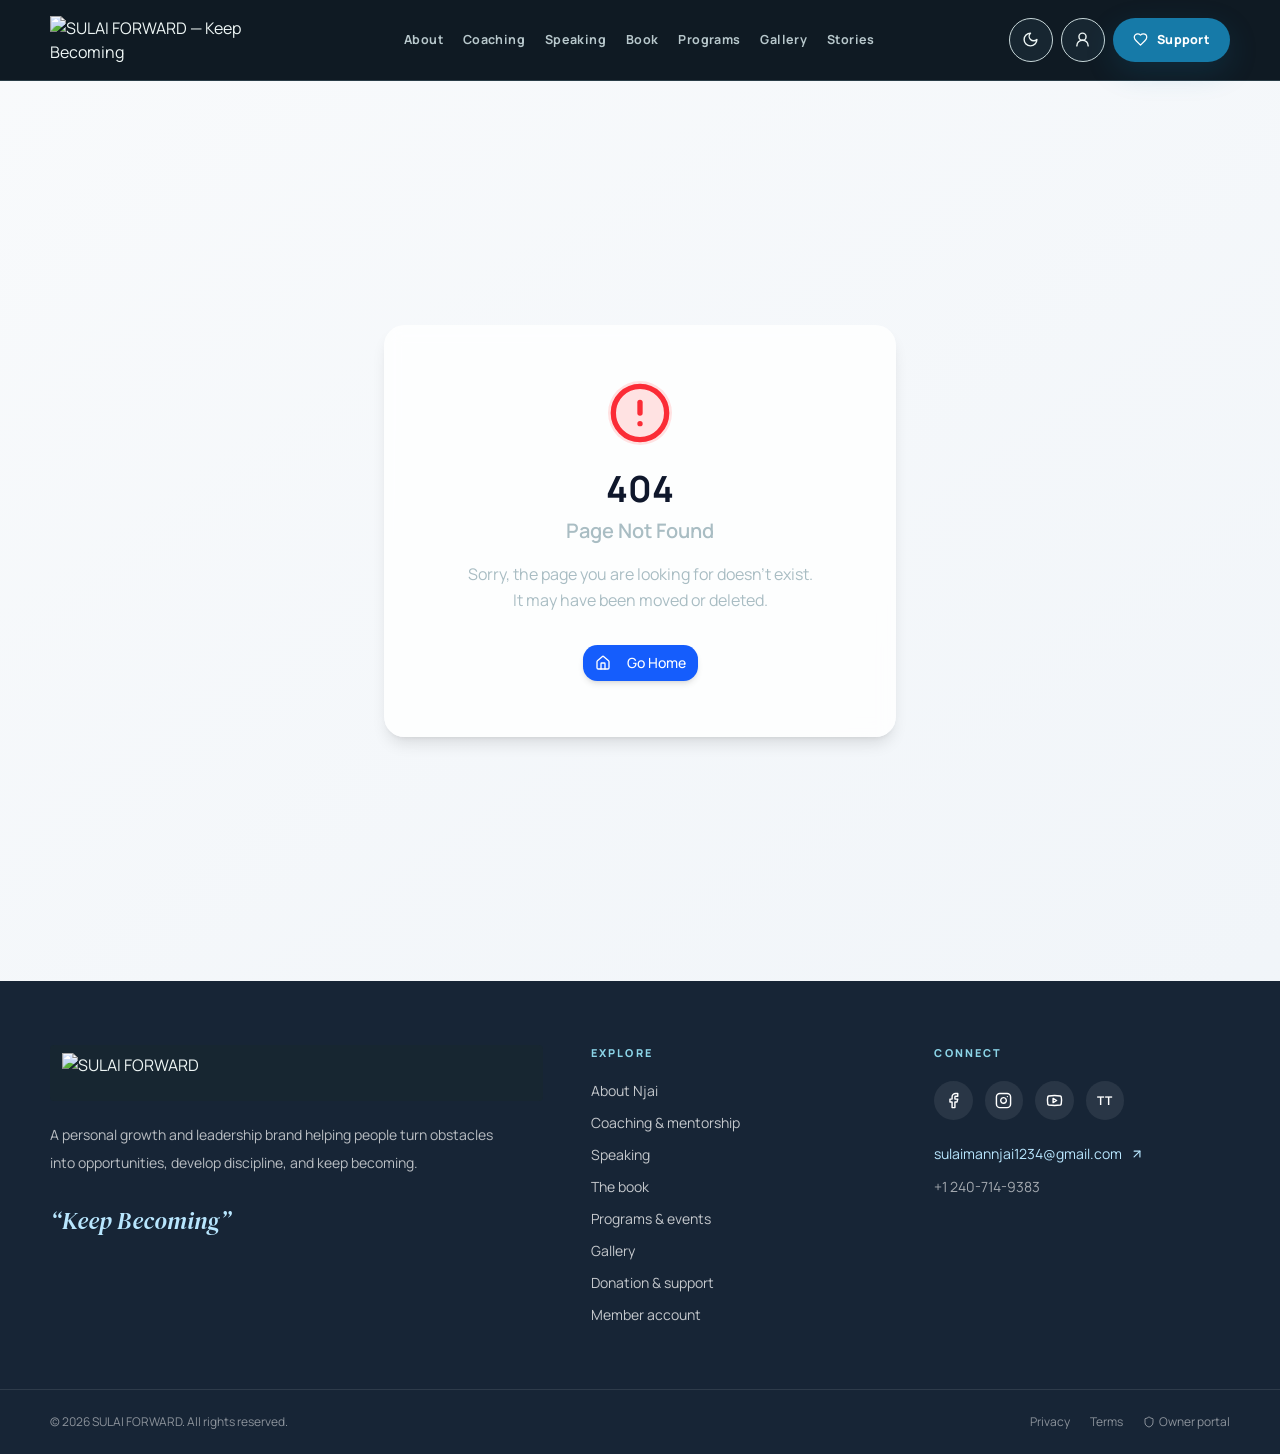
==== about/index.html @ c610f72e "Add folder index.html copies so GitHub Pages returns 200 for SPA routes" ====
<!doctype html>
<html lang="en">
  <head>
    <meta charset="UTF-8" />
    <meta name="viewport" content="width=device-width, initial-scale=1.0, maximum-scale=5" />
    <meta name="description" content="SULAI FORWARD helps people overcome challenges, develop discipline, discover their potential, and keep moving forward through storytelling, coaching, mentorship, speaking, and education." />
    <meta name="theme-color" content="#172536" />
    <meta property="og:title" content="SULAI FORWARD — Keep Becoming" />
    <meta property="og:description" content="Turn obstacles into opportunities. Keep becoming." />
    <meta property="og:type" content="website" />
    <meta property="og:url" content="https://sulaiforward.com" />
    <link rel="canonical" href="https://sulaiforward.com" />
    <link rel="icon" href="/favicon-64.png" />
    <script>
      (() => {
        const mode = localStorage.getItem("theme-mode-v2");
        const dark = mode === "dark" || mode === null || (mode === "system" && matchMedia("(prefers-color-scheme: dark)").matches);
        document.documentElement.classList.toggle("dark", dark);
        document.documentElement.style.colorScheme = dark ? "dark" : "light";
      })();
    </script>
    <link rel="preconnect" href="https://fonts.googleapis.com" />
    <link rel="preconnect" href="https://fonts.gstatic.com" crossorigin />
    <link href="https://fonts.googleapis.com/css2?family=DM+Serif+Display:ital@0;1&family=Manrope:wght@400;500;600;700;800&display=swap" rel="stylesheet" />
    <title>SULAI FORWARD — Keep Becoming</title>
    <script type="module" crossorigin src="/assets/index-DNIe5Ilm.js"></script>
    <link rel="stylesheet" crossorigin href="/assets/index-C2KiG-G6.css">
  </head>
  <body>
    <script id="manus-runtime">window.__MANUS_HOST_DEV__ = false;
(function(){"use strict";var Mr={exports:{}},Kn={};/**
 * @license React
 * react-jsx-runtime.production.js
 *
 * Copyright (c) Meta Platforms, Inc. and affiliates.
 *
 * This source code is licensed under the MIT license found in the
 * LICENSE file in the root directory of this source tree.
 */var Fc;function dm(){if(Fc)return Kn;Fc=1;var r=Symbol.for("react.transitional.element"),i=Symbol.for("react.fragment");function c(s,d,m){var x=null;if(m!==void 0&&(x=""+m),d.key!==void 0&&(x=""+d.key),"key"in d){m={};for(var R in d)R!=="key"&&(m[R]=d[R])}else m=d;return d=m.ref,{$$typeof:r,type:s,key:x,ref:d!==void 0?d:null,props:m}}return Kn.Fragment=i,Kn.jsx=c,Kn.jsxs=c,Kn}var Ic;function fm(){return Ic||(Ic=1,Mr.exports=dm()),Mr.exports}var h=fm(),Ar={exports:{}},Pn={},Rr={exports:{}},Nr={};/**
 * @license React
 * scheduler.production.js
 *
 * Copyright (c) Meta Platforms, Inc. and affiliates.
 *
 * This source code is licensed under the MIT license found in the
 * LICENSE file in the root directory of this source tree.
 */var tu;function hm(){return tu||(tu=1,function(r){function i(A,q){var B=A.length;A.push(q);t:for(;0<B;){var bt=B-1>>>1,p=A[bt];if(0<d(p,q))A[bt]=q,A[B]=p,B=bt;else break t}}function c(A){return A.length===0?null:A[0]}function s(A){if(A.length===0)return null;var q=A[0],B=A.pop();if(B!==q){A[0]=B;t:for(var bt=0,p=A.length,O=p>>>1;bt<O;){var X=2*(bt+1)-1,G=A[X],Z=X+1,st=A[Z];if(0>d(G,B))Z<p&&0>d(st,G)?(A[bt]=st,A[Z]=B,bt=Z):(A[bt]=G,A[X]=B,bt=X);else if(Z<p&&0>d(st,B))A[bt]=st,A[Z]=B,bt=Z;else break t}}return q}function d(A,q){var B=A.sortIndex-q.sortIndex;return B!==0?B:A.id-q.id}if(r.unstable_now=void 0,typeof performance=="object"&&typeof performance.now=="function"){var m=performance;r.unstable_now=function(){return m.now()}}else{var x=Date,R=x.now();r.unstable_now=function(){return x.now()-R}}var C=[],v=[],D=1,j=null,J=3,at=!1,$=!1,nt=!1,ct=!1,ht=typeof setTimeout=="function"?setTimeout:null,St=typeof clearTimeout=="function"?clearTimeout:null,_=typeof setImmediate<"u"?setImmediate:null;function Y(A){for(var q=c(v);q!==null;){if(q.callback===null)s(v);else if(q.startTime<=A)s(v),q.sortIndex=q.expirationTime,i(C,q);else break;q=c(v)}}function H(A){if(nt=!1,Y(A),!$)if(c(C)!==null)$=!0,it||(it=!0,Bt());else{var q=c(v);q!==null&&Mt(H,q.startTime-A)}}var it=!1,rt=-1,V=5,xt=-1;function Be(){return ct?!0:!(r.unstable_now()-xt<V)}function te(){if(ct=!1,it){var A=r.unstable_now();xt=A;var q=!0;try{t:{$=!1,nt&&(nt=!1,St(rt),rt=-1),at=!0;var B=J;try{e:{for(Y(A),j=c(C);j!==null&&!(j.expirationTime>A&&Be());){var bt=j.callback;if(typeof bt=="function"){j.callback=null,J=j.priorityLevel;var p=bt(j.expirationTime<=A);if(A=r.unstable_now(),typeof p=="function"){j.callback=p,Y(A),q=!0;break e}j===c(C)&&s(C),Y(A)}else s(C);j=c(C)}if(j!==null)q=!0;else{var O=c(v);O!==null&&Mt(H,O.startTime-A),q=!1}}break t}finally{j=null,J=B,at=!1}q=void 0}}finally{q?Bt():it=!1}}}var Bt;if(typeof _=="function")Bt=function(){_(te)};else if(typeof MessageChannel<"u"){var me=new MessageChannel,Se=me.port2;me.port1.onmessage=te,Bt=function(){Se.postMessage(null)}}else Bt=function(){ht(te,0)};function Mt(A,q){rt=ht(function(){A(r.unstable_now())},q)}r.unstable_IdlePriority=5,r.unstable_ImmediatePriority=1,r.unstable_LowPriority=4,r.unstable_NormalPriority=3,r.unstable_Profiling=null,r.unstable_UserBlockingPriority=2,r.unstable_cancelCallback=function(A){A.callback=null},r.unstable_forceFrameRate=function(A){0>A||125<A?console.error("forceFrameRate takes a positive int between 0 and 125, forcing frame rates higher than 125 fps is not supported"):V=0<A?Math.floor(1e3/A):5},r.unstable_getCurrentPriorityLevel=function(){return J},r.unstable_next=function(A){switch(J){case 1:case 2:case 3:var q=3;break;default:q=J}var B=J;J=q;try{return A()}finally{J=B}},r.unstable_requestPaint=function(){ct=!0},r.unstable_runWithPriority=function(A,q){switch(A){case 1:case 2:case 3:case 4:case 5:break;default:A=3}var B=J;J=A;try{return q()}finally{J=B}},r.unstable_scheduleCallback=function(A,q,B){var bt=r.unstable_now();switch(typeof B=="object"&&B!==null?(B=B.delay,B=typeof B=="number"&&0<B?bt+B:bt):B=bt,A){case 1:var p=-1;break;case 2:p=250;break;case 5:p=1073741823;break;case 4:p=1e4;break;default:p=5e3}return p=B+p,A={id:D++,callback:q,priorityLevel:A,startTime:B,expirationTime:p,sortIndex:-1},B>bt?(A.sortIndex=B,i(v,A),c(C)===null&&A===c(v)&&(nt?(St(rt),rt=-1):nt=!0,Mt(H,B-bt))):(A.sortIndex=p,i(C,A),$||at||($=!0,it||(it=!0,Bt()))),A},r.unstable_shouldYield=Be,r.unstable_wrapCallback=function(A){var q=J;return function(){var B=J;J=q;try{return A.apply(this,arguments)}finally{J=B}}}}(Nr)),Nr}var eu;function mm(){return eu||(eu=1,Rr.exports=hm()),Rr.exports}var zr={exports:{}},ut={};/**
 * @license React
 * react.production.js
 *
 * Copyright (c) Meta Platforms, Inc. and affiliates.
 *
 * This source code is licensed under the MIT license found in the
 * LICENSE file in the root directory of this source tree.
 */var lu;function gm(){if(lu)return ut;lu=1;var r=Symbol.for("react.transitional.element"),i=Symbol.for("react.portal"),c=Symbol.for("react.fragment"),s=Symbol.for("react.strict_mode"),d=Symbol.for("react.profiler"),m=Symbol.for("react.consumer"),x=Symbol.for("react.context"),R=Symbol.for("react.forward_ref"),C=Symbol.for("react.suspense"),v=Symbol.for("react.memo"),D=Symbol.for("react.lazy"),j=Symbol.iterator;function J(p){return p===null||typeof p!="object"?null:(p=j&&p[j]||p["@@iterator"],typeof p=="function"?p:null)}var at={isMounted:function(){return!1},enqueueForceUpdate:function(){},enqueueReplaceState:function(){},enqueueSetState:function(){}},$=Object.assign,nt={};function ct(p,O,X){this.props=p,this.context=O,this.refs=nt,this.updater=X||at}ct.prototype.isReactComponent={},ct.prototype.setState=function(p,O){if(typeof p!="object"&&typeof p!="function"&&p!=null)throw Error("takes an object of state variables to update or a function which returns an object of state variables.");this.updater.enqueueSetState(this,p,O,"setState")},ct.prototype.forceUpdate=function(p){this.updater.enqueueForceUpdate(this,p,"forceUpdate")};function ht(){}ht.prototype=ct.prototype;function St(p,O,X){this.props=p,this.context=O,this.refs=nt,this.updater=X||at}var _=St.prototype=new ht;_.constructor=St,$(_,ct.prototype),_.isPureReactComponent=!0;var Y=Array.isArray,H={H:null,A:null,T:null,S:null,V:null},it=Object.prototype.hasOwnProperty;function rt(p,O,X,G,Z,st){return X=st.ref,{$$typeof:r,type:p,key:O,ref:X!==void 0?X:null,props:st}}function V(p,O){return rt(p.type,O,void 0,void 0,void 0,p.props)}function xt(p){return typeof p=="object"&&p!==null&&p.$$typeof===r}function Be(p){var O={"=":"=0",":":"=2"};return"$"+p.replace(/[=:]/g,function(X){return O[X]})}var te=/\/+/g;function Bt(p,O){return typeof p=="object"&&p!==null&&p.key!=null?Be(""+p.key):O.toString(36)}function me(){}function Se(p){switch(p.status){case"fulfilled":return p.value;case"rejected":throw p.reason;default:switch(typeof p.status=="string"?p.then(me,me):(p.status="pending",p.then(function(O){p.status==="pending"&&(p.status="fulfilled",p.value=O)},function(O){p.status==="pending"&&(p.status="rejected",p.reason=O)})),p.status){case"fulfilled":return p.value;case"rejected":throw p.reason}}throw p}function Mt(p,O,X,G,Z){var st=typeof p;(st==="undefined"||st==="boolean")&&(p=null);var I=!1;if(p===null)I=!0;else switch(st){case"bigint":case"string":case"number":I=!0;break;case"object":switch(p.$$typeof){case r:case i:I=!0;break;case D:return I=p._init,Mt(I(p._payload),O,X,G,Z)}}if(I)return Z=Z(p),I=G===""?"."+Bt(p,0):G,Y(Z)?(X="",I!=null&&(X=I.replace(te,"$&/")+"/"),Mt(Z,O,X,"",function(Jt){return Jt})):Z!=null&&(xt(Z)&&(Z=V(Z,X+(Z.key==null||p&&p.key===Z.key?"":(""+Z.key).replace(te,"$&/")+"/")+I)),O.push(Z)),1;I=0;var gt=G===""?".":G+":";if(Y(p))for(var Tt=0;Tt<p.length;Tt++)G=p[Tt],st=gt+Bt(G,Tt),I+=Mt(G,O,X,st,Z);else if(Tt=J(p),typeof Tt=="function")for(p=Tt.call(p),Tt=0;!(G=p.next()).done;)G=G.value,st=gt+Bt(G,Tt++),I+=Mt(G,O,X,st,Z);else if(st==="object"){if(typeof p.then=="function")return Mt(Se(p),O,X,G,Z);throw O=String(p),Error("Objects are not valid as a React child (found: "+(O==="[object Object]"?"object with keys {"+Object.keys(p).join(", ")+"}":O)+"). If you meant to render a collection of children, use an array instead.")}return I}function A(p,O,X){if(p==null)return p;var G=[],Z=0;return Mt(p,G,"","",function(st){return O.call(X,st,Z++)}),G}function q(p){if(p._status===-1){var O=p._result;O=O(),O.then(function(X){(p._status===0||p._status===-1)&&(p._status=1,p._result=X)},function(X){(p._status===0||p._status===-1)&&(p._status=2,p._result=X)}),p._status===-1&&(p._status=0,p._result=O)}if(p._status===1)return p._result.default;throw p._result}var B=typeof reportError=="function"?reportError:function(p){if(typeof window=="object"&&typeof window.ErrorEvent=="function"){var O=new window.ErrorEvent("error",{bubbles:!0,cancelable:!0,message:typeof p=="object"&&p!==null&&typeof p.message=="string"?String(p.message):String(p),error:p});if(!window.dispatchEvent(O))return}else if(typeof process=="object"&&typeof process.emit=="function"){process.emit("uncaughtException",p);return}console.error(p)};function bt(){}return ut.Children={map:A,forEach:function(p,O,X){A(p,function(){O.apply(this,arguments)},X)},count:function(p){var O=0;return A(p,function(){O++}),O},toArray:function(p){return A(p,function(O){return O})||[]},only:function(p){if(!xt(p))throw Error("React.Children.only expected to receive a single React element child.");return p}},ut.Component=ct,ut.Fragment=c,ut.Profiler=d,ut.PureComponent=St,ut.StrictMode=s,ut.Suspense=C,ut.__CLIENT_INTERNALS_DO_NOT_USE_OR_WARN_USERS_THEY_CANNOT_UPGRADE=H,ut.__COMPILER_RUNTIME={__proto__:null,c:function(p){return H.H.useMemoCache(p)}},ut.cache=function(p){return function(){return p.apply(null,arguments)}},ut.cloneElement=function(p,O,X){if(p==null)throw Error("The argument must be a React element, but you passed "+p+".");var G=$({},p.props),Z=p.key,st=void 0;if(O!=null)for(I in O.ref!==void 0&&(st=void 0),O.key!==void 0&&(Z=""+O.key),O)!it.call(O,I)||I==="key"||I==="__self"||I==="__source"||I==="ref"&&O.ref===void 0||(G[I]=O[I]);var I=arguments.length-2;if(I===1)G.children=X;else if(1<I){for(var gt=Array(I),Tt=0;Tt<I;Tt++)gt[Tt]=arguments[Tt+2];G.children=gt}return rt(p.type,Z,void 0,void 0,st,G)},ut.createContext=function(p){return p={$$typeof:x,_currentValue:p,_currentValue2:p,_threadCount:0,Provider:null,Consumer:null},p.Provider=p,p.Consumer={$$typeof:m,_context:p},p},ut.createElement=function(p,O,X){var G,Z={},st=null;if(O!=null)for(G in O.key!==void 0&&(st=""+O.key),O)it.call(O,G)&&G!=="key"&&G!=="__self"&&G!=="__source"&&(Z[G]=O[G]);var I=arguments.length-2;if(I===1)Z.children=X;else if(1<I){for(var gt=Array(I),Tt=0;Tt<I;Tt++)gt[Tt]=arguments[Tt+2];Z.children=gt}if(p&&p.defaultProps)for(G in I=p.defaultProps,I)Z[G]===void 0&&(Z[G]=I[G]);return rt(p,st,void 0,void 0,null,Z)},ut.createRef=function(){return{current:null}},ut.forwardRef=function(p){return{$$typeof:R,render:p}},ut.isValidElement=xt,ut.lazy=function(p){return{$$typeof:D,_payload:{_status:-1,_result:p},_init:q}},ut.memo=function(p,O){return{$$typeof:v,type:p,compare:O===void 0?null:O}},ut.startTransition=function(p){var O=H.T,X={};H.T=X;try{var G=p(),Z=H.S;Z!==null&&Z(X,G),typeof G=="object"&&G!==null&&typeof G.then=="function"&&G.then(bt,B)}catch(st){B(st)}finally{H.T=O}},ut.unstable_useCacheRefresh=function(){return H.H.useCacheRefresh()},ut.use=function(p){return H.H.use(p)},ut.useActionState=function(p,O,X){return H.H.useActionState(p,O,X)},ut.useCallback=function(p,O){return H.H.useCallback(p,O)},ut.useContext=function(p){return H.H.useContext(p)},ut.useDebugValue=function(){},ut.useDeferredValue=function(p,O){return H.H.useDeferredValue(p,O)},ut.useEffect=function(p,O,X){var G=H.H;if(typeof X=="function")throw Error("useEffect CRUD overload is not enabled in this build of React.");return G.useEffect(p,O)},ut.useId=function(){return H.H.useId()},ut.useImperativeHandle=function(p,O,X){return H.H.useImperativeHandle(p,O,X)},ut.useInsertionEffect=function(p,O){return H.H.useInsertionEffect(p,O)},ut.useLayoutEffect=function(p,O){return H.H.useLayoutEffect(p,O)},ut.useMemo=function(p,O){return H.H.useMemo(p,O)},ut.useOptimistic=function(p,O){return H.H.useOptimistic(p,O)},ut.useReducer=function(p,O,X){return H.H.useReducer(p,O,X)},ut.useRef=function(p){return H.H.useRef(p)},ut.useState=function(p){return H.H.useState(p)},ut.useSyncExternalStore=function(p,O,X){return H.H.useSyncExternalStore(p,O,X)},ut.useTransition=function(){return H.H.useTransition()},ut.version="19.1.1",ut}var au;function _r(){return au||(au=1,zr.exports=gm()),zr.exports}var kr={exports:{}},he={};/**
 * @license React
 * react-dom.production.js
 *
 * Copyright (c) Meta Platforms, Inc. and affiliates.
 *
 * This source code is licensed under the MIT license found in the
 * LICENSE file in the root directory of this source tree.
 */var nu;function pm(){if(nu)return he;nu=1;var r=_r();function i(C){var v="https://react.dev/errors/"+C;if(1<arguments.length){v+="?args[]="+encodeURIComponent(arguments[1]);for(var D=2;D<arguments.length;D++)v+="&args[]="+encodeURIComponent(arguments[D])}return"Minified React error #"+C+"; visit "+v+" for the full message or use the non-minified dev environment for full errors and additional helpful warnings."}function c(){}var s={d:{f:c,r:function(){throw Error(i(522))},D:c,C:c,L:c,m:c,X:c,S:c,M:c},p:0,findDOMNode:null},d=Symbol.for("react.portal");function m(C,v,D){var j=3<arguments.length&&arguments[3]!==void 0?arguments[3]:null;return{$$typeof:d,key:j==null?null:""+j,children:C,containerInfo:v,implementation:D}}var x=r.__CLIENT_INTERNALS_DO_NOT_USE_OR_WARN_USERS_THEY_CANNOT_UPGRADE;function R(C,v){if(C==="font")return"";if(typeof v=="string")return v==="use-credentials"?v:""}return he.__DOM_INTERNALS_DO_NOT_USE_OR_WARN_USERS_THEY_CANNOT_UPGRADE=s,he.createPortal=function(C,v){var D=2<arguments.length&&arguments[2]!==void 0?arguments[2]:null;if(!v||v.nodeType!==1&&v.nodeType!==9&&v.nodeType!==11)throw Error(i(299));return m(C,v,null,D)},he.flushSync=function(C){var v=x.T,D=s.p;try{if(x.T=null,s.p=2,C)return C()}finally{x.T=v,s.p=D,s.d.f()}},he.preconnect=function(C,v){typeof C=="string"&&(v?(v=v.crossOrigin,v=typeof v=="string"?v==="use-credentials"?v:"":void 0):v=null,s.d.C(C,v))},he.prefetchDNS=function(C){typeof C=="string"&&s.d.D(C)},he.preinit=function(C,v){if(typeof C=="string"&&v&&typeof v.as=="string"){var D=v.as,j=R(D,v.crossOrigin),J=typeof v.integrity=="string"?v.integrity:void 0,at=typeof v.fetchPriority=="string"?v.fetchPriority:void 0;D==="style"?s.d.S(C,typeof v.precedence=="string"?v.precedence:void 0,{crossOrigin:j,integrity:J,fetchPriority:at}):D==="script"&&s.d.X(C,{crossOrigin:j,integrity:J,fetchPriority:at,nonce:typeof v.nonce=="string"?v.nonce:void 0})}},he.preinitModule=function(C,v){if(typeof C=="string")if(typeof v=="object"&&v!==null){if(v.as==null||v.as==="script"){var D=R(v.as,v.crossOrigin);s.d.M(C,{crossOrigin:D,integrity:typeof v.integrity=="string"?v.integrity:void 0,nonce:typeof v.nonce=="string"?v.nonce:void 0})}}else v==null&&s.d.M(C)},he.preload=function(C,v){if(typeof C=="string"&&typeof v=="object"&&v!==null&&typeof v.as=="string"){var D=v.as,j=R(D,v.crossOrigin);s.d.L(C,D,{crossOrigin:j,integrity:typeof v.integrity=="string"?v.integrity:void 0,nonce:typeof v.nonce=="string"?v.nonce:void 0,type:typeof v.type=="string"?v.type:void 0,fetchPriority:typeof v.fetchPriority=="string"?v.fetchPriority:void 0,referrerPolicy:typeof v.referrerPolicy=="string"?v.referrerPolicy:void 0,imageSrcSet:typeof v.imageSrcSet=="string"?v.imageSrcSet:void 0,imageSizes:typeof v.imageSizes=="string"?v.imageSizes:void 0,media:typeof v.media=="string"?v.media:void 0})}},he.preloadModule=function(C,v){if(typeof C=="string")if(v){var D=R(v.as,v.crossOrigin);s.d.m(C,{as:typeof v.as=="string"&&v.as!=="script"?v.as:void 0,crossOrigin:D,integrity:typeof v.integrity=="string"?v.integrity:void 0})}else s.d.m(C)},he.requestFormReset=function(C){s.d.r(C)},he.unstable_batchedUpdates=function(C,v){return C(v)},he.useFormState=function(C,v,D){return x.H.useFormState(C,v,D)},he.useFormStatus=function(){return x.H.useHostTransitionStatus()},he.version="19.1.1",he}var ou;function ym(){if(ou)return kr.exports;ou=1;function r(){if(!(typeof __REACT_DEVTOOLS_GLOBAL_HOOK__>"u"||typeof __REACT_DEVTOOLS_GLOBAL_HOOK__.checkDCE!="function"))try{__REACT_DEVTOOLS_GLOBAL_HOOK__.checkDCE(r)}catch(i){console.error(i)}}return r(),kr.exports=pm(),kr.exports}/**
 * @license React
 * react-dom-client.production.js
 *
 * Copyright (c) Meta Platforms, Inc. and affiliates.
 *
 * This source code is licensed under the MIT license found in the
 * LICENSE file in the root directory of this source tree.
 */var iu;function vm(){if(iu)return Pn;iu=1;var r=mm(),i=_r(),c=ym();function s(t){var e="https://react.dev/errors/"+t;if(1<arguments.length){e+="?args[]="+encodeURIComponent(arguments[1]);for(var l=2;l<arguments.length;l++)e+="&args[]="+encodeURIComponent(arguments[l])}return"Minified React error #"+t+"; visit "+e+" for the full message or use the non-minified dev environment for full errors and additional helpful warnings."}function d(t){return!(!t||t.nodeType!==1&&t.nodeType!==9&&t.nodeType!==11)}function m(t){var e=t,l=t;if(t.alternate)for(;e.return;)e=e.return;else{t=e;do e=t,(e.flags&4098)!==0&&(l=e.return),t=e.return;while(t)}return e.tag===3?l:null}function x(t){if(t.tag===13){var e=t.memoizedState;if(e===null&&(t=t.alternate,t!==null&&(e=t.memoizedState)),e!==null)return e.dehydrated}return null}function R(t){if(m(t)!==t)throw Error(s(188))}function C(t){var e=t.alternate;if(!e){if(e=m(t),e===null)throw Error(s(188));return e!==t?null:t}for(var l=t,a=e;;){var n=l.return;if(n===null)break;var o=n.alternate;if(o===null){if(a=n.return,a!==null){l=a;continue}break}if(n.child===o.child){for(o=n.child;o;){if(o===l)return R(n),t;if(o===a)return R(n),e;o=o.sibling}throw Error(s(188))}if(l.return!==a.return)l=n,a=o;else{for(var u=!1,f=n.child;f;){if(f===l){u=!0,l=n,a=o;break}if(f===a){u=!0,a=n,l=o;break}f=f.sibling}if(!u){for(f=o.child;f;){if(f===l){u=!0,l=o,a=n;break}if(f===a){u=!0,a=o,l=n;break}f=f.sibling}if(!u)throw Error(s(189))}}if(l.alternate!==a)throw Error(s(190))}if(l.tag!==3)throw Error(s(188));return l.stateNode.current===l?t:e}function v(t){var e=t.tag;if(e===5||e===26||e===27||e===6)return t;for(t=t.child;t!==null;){if(e=v(t),e!==null)return e;t=t.sibling}return null}var D=Object.assign,j=Symbol.for("react.element"),J=Symbol.for("react.transitional.element"),at=Symbol.for("react.portal"),$=Symbol.for("react.fragment"),nt=Symbol.for("react.strict_mode"),ct=Symbol.for("react.profiler"),ht=Symbol.for("react.provider"),St=Symbol.for("react.consumer"),_=Symbol.for("react.context"),Y=Symbol.for("react.forward_ref"),H=Symbol.for("react.suspense"),it=Symbol.for("react.suspense_list"),rt=Symbol.for("react.memo"),V=Symbol.for("react.lazy"),xt=Symbol.for("react.activity"),Be=Symbol.for("react.memo_cache_sentinel"),te=Symbol.iterator;function Bt(t){return t===null||typeof t!="object"?null:(t=te&&t[te]||t["@@iterator"],typeof t=="function"?t:null)}var me=Symbol.for("react.client.reference");function Se(t){if(t==null)return null;if(typeof t=="function")return t.$$typeof===me?null:t.displayName||t.name||null;if(typeof t=="string")return t;switch(t){case $:return"Fragment";case ct:return"Profiler";case nt:return"StrictMode";case H:return"Suspense";case it:return"SuspenseList";case xt:return"Activity"}if(typeof t=="object")switch(t.$$typeof){case at:return"Portal";case _:return(t.displayName||"Context")+".Provider";case St:return(t._context.displayName||"Context")+".Consumer";case Y:var e=t.render;return t=t.displayName,t||(t=e.displayName||e.name||"",t=t!==""?"ForwardRef("+t+")":"ForwardRef"),t;case rt:return e=t.displayName||null,e!==null?e:Se(t.type)||"Memo";case V:e=t._payload,t=t._init;try{return Se(t(e))}catch{}}return null}var Mt=Array.isArray,A=i.__CLIENT_INTERNALS_DO_NOT_USE_OR_WARN_USERS_THEY_CANNOT_UPGRADE,q=c.__DOM_INTERNALS_DO_NOT_USE_OR_WARN_USERS_THEY_CANNOT_UPGRADE,B={pending:!1,data:null,method:null,action:null},bt=[],p=-1;function O(t){return{current:t}}function X(t){0>p||(t.current=bt[p],bt[p]=null,p--)}function G(t,e){p++,bt[p]=t.current,t.current=e}var Z=O(null),st=O(null),I=O(null),gt=O(null);function Tt(t,e){switch(G(I,e),G(st,t),G(Z,null),e.nodeType){case 9:case 11:t=(t=e.documentElement)&&(t=t.namespaceURI)?Uh(t):0;break;default:if(t=e.tagName,e=e.namespaceURI)e=Uh(e),t=Gh(e,t);else switch(t){case"svg":t=1;break;case"math":t=2;break;default:t=0}}X(Z),G(Z,t)}function Jt(){X(Z),X(st),X(I)}function Ke(t){t.memoizedState!==null&&G(gt,t);var e=Z.current,l=Gh(e,t.type);e!==l&&(G(st,t),G(Z,l))}function Ce(t){st.current===t&&(X(Z),X(st)),gt.current===t&&(X(gt),Wo._currentValue=B)}var Pe=Object.prototype.hasOwnProperty,yl=r.unstable_scheduleCallback,sn=r.unstable_cancelCallback,Ca=r.unstable_shouldYield,ri=r.unstable_requestPaint,ge=r.unstable_now,si=r.unstable_getCurrentPriorityLevel,Ul=r.unstable_ImmediatePriority,Fn=r.unstable_UserBlockingPriority,nl=r.unstable_NormalPriority,ci=r.unstable_LowPriority,Gl=r.unstable_IdlePriority,ui=r.log,Ea=r.unstable_setDisableYieldValue,ql=null,Wt=null;function Je(t){if(typeof ui=="function"&&Ea(t),Wt&&typeof Wt.setStrictMode=="function")try{Wt.setStrictMode(ql,t)}catch{}}var $t=Math.clz32?Math.clz32:fi,di=Math.log,Ta=Math.LN2;function fi(t){return t>>>=0,t===0?32:31-(di(t)/Ta|0)|0}var L=256,cn=4194304;function vl(t){var e=t&42;if(e!==0)return e;switch(t&-t){case 1:return 1;case 2:return 2;case 4:return 4;case 8:return 8;case 16:return 16;case 32:return 32;case 64:return 64;case 128:return 128;case 256:case 512:case 1024:case 2048:case 4096:case 8192:case 16384:case 32768:case 65536:case 131072:case 262144:case 524288:case 1048576:case 2097152:return t&4194048;case 4194304:case 8388608:case 16777216:case 33554432:return t&62914560;case 67108864:return 67108864;case 134217728:return 134217728;case 268435456:return 268435456;case 536870912:return 536870912;case 1073741824:return 0;default:return t}}function un(t,e,l){var a=t.pendingLanes;if(a===0)return 0;var n=0,o=t.suspendedLanes,u=t.pingedLanes;t=t.warmLanes;var f=a&134217727;return f!==0?(a=f&~o,a!==0?n=vl(a):(u&=f,u!==0?n=vl(u):l||(l=f&~t,l!==0&&(n=vl(l))))):(f=a&~o,f!==0?n=vl(f):u!==0?n=vl(u):l||(l=a&~t,l!==0&&(n=vl(l)))),n===0?0:e!==0&&e!==n&&(e&o)===0&&(o=n&-n,l=e&-e,o>=l||o===32&&(l&4194048)!==0)?e:n}function Dt(t,e){return(t.pendingLanes&~(t.suspendedLanes&~t.pingedLanes)&e)===0}function In(t,e){switch(t){case 1:case 2:case 4:case 8:case 64:return e+250;case 16:case 32:case 128:case 256:case 512:case 1024:case 2048:case 4096:case 8192:case 16384:case 32768:case 65536:case 131072:case 262144:case 524288:case 1048576:case 2097152:return e+5e3;case 4194304:case 8388608:case 16777216:case 33554432:return-1;case 67108864:case 134217728:case 268435456:case 536870912:case 1073741824:return-1;default:return-1}}function to(){var t=L;return L<<=1,(L&4194048)===0&&(L=256),t}function hi(){var t=cn;return cn<<=1,(cn&62914560)===0&&(cn=4194304),t}function eo(t){for(var e=[],l=0;31>l;l++)e.push(t);return e}function Da(t,e){t.pendingLanes|=e,e!==268435456&&(t.suspendedLanes=0,t.pingedLanes=0,t.warmLanes=0)}function ts(t,e,l,a,n,o){var u=t.pendingLanes;t.pendingLanes=l,t.suspendedLanes=0,t.pingedLanes=0,t.warmLanes=0,t.expiredLanes&=l,t.entangledLanes&=l,t.errorRecoveryDisabledLanes&=l,t.shellSuspendCounter=0;var f=t.entanglements,g=t.expirationTimes,S=t.hiddenUpdates;for(l=u&~l;0<l;){var N=31-$t(l),k=1<<N;f[N]=0,g[N]=-1;var E=S[N];if(E!==null)for(S[N]=null,N=0;N<E.length;N++){var T=E[N];T!==null&&(T.lane&=-536870913)}l&=~k}a!==0&&mi(t,a,0),o!==0&&n===0&&t.tag!==0&&(t.suspendedLanes|=o&~(u&~e))}function mi(t,e,l){t.pendingLanes|=e,t.suspendedLanes&=~e;var a=31-$t(e);t.entangledLanes|=e,t.entanglements[a]=t.entanglements[a]|1073741824|l&4194090}function gi(t,e){var l=t.entangledLanes|=e;for(t=t.entanglements;l;){var a=31-$t(l),n=1<<a;n&e|t[a]&e&&(t[a]|=e),l&=~n}}function lo(t){switch(t){case 2:t=1;break;case 8:t=4;break;case 32:t=16;break;case 256:case 512:case 1024:case 2048:case 4096:case 8192:case 16384:case 32768:case 65536:case 131072:case 262144:case 524288:case 1048576:case 2097152:case 4194304:case 8388608:case 16777216:case 33554432:t=128;break;case 268435456:t=134217728;break;default:t=0}return t}function ao(t){return t&=-t,2<t?8<t?(t&134217727)!==0?32:268435456:8:2}function pi(){var t=q.p;return t!==0?t:(t=window.event,t===void 0?32:om(t.type))}function es(t,e){var l=q.p;try{return q.p=t,e()}finally{q.p=l}}var ol=Math.random().toString(36).slice(2),ee="__reactFiber$"+ol,pe="__reactProps$"+ol,Yl="__reactContainer$"+ol,no="__reactEvents$"+ol,ls="__reactListeners$"+ol,as="__reactHandles$"+ol,yi="__reactResources$"+ol,Ma="__reactMarker$"+ol;function oo(t){delete t[ee],delete t[pe],delete t[no],delete t[ls],delete t[as]}function Vl(t){var e=t[ee];if(e)return e;for(var l=t.parentNode;l;){if(e=l[Yl]||l[ee]){if(l=e.alternate,e.child!==null||l!==null&&l.child!==null)for(t=Xh(t);t!==null;){if(l=t[ee])return l;t=Xh(t)}return e}t=l,l=t.parentNode}return null}function Xl(t){if(t=t[ee]||t[Yl]){var e=t.tag;if(e===5||e===6||e===13||e===26||e===27||e===3)return t}return null}function Aa(t){var e=t.tag;if(e===5||e===26||e===27||e===6)return t.stateNode;throw Error(s(33))}function Zl(t){var e=t[yi];return e||(e=t[yi]={hoistableStyles:new Map,hoistableScripts:new Map}),e}function Vt(t){t[Ma]=!0}var vi=new Set,bi={};function bl(t,e){We(t,e),We(t+"Capture",e)}function We(t,e){for(bi[t]=e,t=0;t<e.length;t++)vi.add(e[t])}var ns=RegExp("^[:A-Z_a-z\\u00C0-\\u00D6\\u00D8-\\u00F6\\u00F8-\\u02FF\\u0370-\\u037D\\u037F-\\u1FFF\\u200C-\\u200D\\u2070-\\u218F\\u2C00-\\u2FEF\\u3001-\\uD7FF\\uF900-\\uFDCF\\uFDF0-\\uFFFD][:A-Z_a-z\\u00C0-\\u00D6\\u00D8-\\u00F6\\u00F8-\\u02FF\\u0370-\\u037D\\u037F-\\u1FFF\\u200C-\\u200D\\u2070-\\u218F\\u2C00-\\u2FEF\\u3001-\\uD7FF\\uF900-\\uFDCF\\uFDF0-\\uFFFD\\-.0-9\\u00B7\\u0300-\\u036F\\u203F-\\u2040]*$"),xi={},wi={};function Ra(t){return Pe.call(wi,t)?!0:Pe.call(xi,t)?!1:ns.test(t)?wi[t]=!0:(xi[t]=!0,!1)}function M(t,e,l){if(Ra(e))if(l===null)t.removeAttribute(e);else{switch(typeof l){case"undefined":case"function":case"symbol":t.removeAttribute(e);return;case"boolean":var a=e.toLowerCase().slice(0,5);if(a!=="data-"&&a!=="aria-"){t.removeAttribute(e);return}}t.setAttribute(e,""+l)}}function tt(t,e,l){if(l===null)t.removeAttribute(e);else{switch(typeof l){case"undefined":case"function":case"symbol":case"boolean":t.removeAttribute(e);return}t.setAttribute(e,""+l)}}function Ot(t,e,l,a){if(a===null)t.removeAttribute(l);else{switch(typeof a){case"undefined":case"function":case"symbol":case"boolean":t.removeAttribute(l);return}t.setAttributeNS(e,l,""+a)}}var le,Ee;function ae(t){if(le===void 0)try{throw Error()}catch(l){var e=l.stack.trim().match(/\n( *(at )?)/);le=e&&e[1]||"",Ee=-1<l.stack.indexOf(`
    at`)?" (<anonymous>)":-1<l.stack.indexOf("@")?"@unknown:0:0":""}return`
`+le+t+Ee}var Le=!1;function He(t,e){if(!t||Le)return"";Le=!0;var l=Error.prepareStackTrace;Error.prepareStackTrace=void 0;try{var a={DetermineComponentFrameRoot:function(){try{if(e){var k=function(){throw Error()};if(Object.defineProperty(k.prototype,"props",{set:function(){throw Error()}}),typeof Reflect=="object"&&Reflect.construct){try{Reflect.construct(k,[])}catch(T){var E=T}Reflect.construct(t,[],k)}else{try{k.call()}catch(T){E=T}t.call(k.prototype)}}else{try{throw Error()}catch(T){E=T}(k=t())&&typeof k.catch=="function"&&k.catch(function(){})}}catch(T){if(T&&E&&typeof T.stack=="string")return[T.stack,E.stack]}return[null,null]}};a.DetermineComponentFrameRoot.displayName="DetermineComponentFrameRoot";var n=Object.getOwnPropertyDescriptor(a.DetermineComponentFrameRoot,"name");n&&n.configurable&&Object.defineProperty(a.DetermineComponentFrameRoot,"name",{value:"DetermineComponentFrameRoot"});var o=a.DetermineComponentFrameRoot(),u=o[0],f=o[1];if(u&&f){var g=u.split(`
`),S=f.split(`
`);for(n=a=0;a<g.length&&!g[a].includes("DetermineComponentFrameRoot");)a++;for(;n<S.length&&!S[n].includes("DetermineComponentFrameRoot");)n++;if(a===g.length||n===S.length)for(a=g.length-1,n=S.length-1;1<=a&&0<=n&&g[a]!==S[n];)n--;for(;1<=a&&0<=n;a--,n--)if(g[a]!==S[n]){if(a!==1||n!==1)do if(a--,n--,0>n||g[a]!==S[n]){var N=`
`+g[a].replace(" at new "," at ");return t.displayName&&N.includes("<anonymous>")&&(N=N.replace("<anonymous>",t.displayName)),N}while(1<=a&&0<=n);break}}}finally{Le=!1,Error.prepareStackTrace=l}return(l=t?t.displayName||t.name:"")?ae(l):""}function Ql(t){switch(t.tag){case 26:case 27:case 5:return ae(t.type);case 16:return ae("Lazy");case 13:return ae("Suspense");case 19:return ae("SuspenseList");case 0:case 15:return He(t.type,!1);case 11:return He(t.type.render,!1);case 1:return He(t.type,!0);case 31:return ae("Activity");default:return""}}function xl(t){try{var e="";do e+=Ql(t),t=t.return;while(t);return e}catch(l){return`
Error generating stack: `+l.message+`
`+l.stack}}function Xt(t){switch(typeof t){case"bigint":case"boolean":case"number":case"string":case"undefined":return t;case"object":return t;default:return""}}function il(t){var e=t.type;return(t=t.nodeName)&&t.toLowerCase()==="input"&&(e==="checkbox"||e==="radio")}function ve(t){var e=il(t)?"checked":"value",l=Object.getOwnPropertyDescriptor(t.constructor.prototype,e),a=""+t[e];if(!t.hasOwnProperty(e)&&typeof l<"u"&&typeof l.get=="function"&&typeof l.set=="function"){var n=l.get,o=l.set;return Object.defineProperty(t,e,{configurable:!0,get:function(){return n.call(this)},set:function(u){a=""+u,o.call(this,u)}}),Object.defineProperty(t,e,{enumerable:l.enumerable}),{getValue:function(){return a},setValue:function(u){a=""+u},stopTracking:function(){t._valueTracker=null,delete t[e]}}}}function re(t){t._valueTracker||(t._valueTracker=ve(t))}function rl(t){if(!t)return!1;var e=t._valueTracker;if(!e)return!0;var l=e.getValue(),a="";return t&&(a=il(t)?t.checked?"true":"false":t.value),t=a,t!==l?(e.setValue(t),!0):!1}function wl(t){if(t=t||(typeof document<"u"?document:void 0),typeof t>"u")return null;try{return t.activeElement||t.body}catch{return t.body}}var dn=/[\n"\\]/g;function se(t){return t.replace(dn,function(e){return"\\"+e.charCodeAt(0).toString(16)+" "})}function Kl(t,e,l,a,n,o,u,f){t.name="",u!=null&&typeof u!="function"&&typeof u!="symbol"&&typeof u!="boolean"?t.type=u:t.removeAttribute("type"),e!=null?u==="number"?(e===0&&t.value===""||t.value!=e)&&(t.value=""+Xt(e)):t.value!==""+Xt(e)&&(t.value=""+Xt(e)):u!=="submit"&&u!=="reset"||t.removeAttribute("value"),e!=null?Pl(t,u,Xt(e)):l!=null?Pl(t,u,Xt(l)):a!=null&&t.removeAttribute("value"),n==null&&o!=null&&(t.defaultChecked=!!o),n!=null&&(t.checked=n&&typeof n!="function"&&typeof n!="symbol"),f!=null&&typeof f!="function"&&typeof f!="symbol"&&typeof f!="boolean"?t.name=""+Xt(f):t.removeAttribute("name")}function Na(t,e,l,a,n,o,u,f){if(o!=null&&typeof o!="function"&&typeof o!="symbol"&&typeof o!="boolean"&&(t.type=o),e!=null||l!=null){if(!(o!=="submit"&&o!=="reset"||e!=null))return;l=l!=null?""+Xt(l):"",e=e!=null?""+Xt(e):l,f||e===t.value||(t.value=e),t.defaultValue=e}a=a??n,a=typeof a!="function"&&typeof a!="symbol"&&!!a,t.checked=f?t.checked:!!a,t.defaultChecked=!!a,u!=null&&typeof u!="function"&&typeof u!="symbol"&&typeof u!="boolean"&&(t.name=u)}function Pl(t,e,l){e==="number"&&wl(t.ownerDocument)===t||t.defaultValue===""+l||(t.defaultValue=""+l)}function $e(t,e,l,a){if(t=t.options,e){e={};for(var n=0;n<l.length;n++)e["$"+l[n]]=!0;for(l=0;l<t.length;l++)n=e.hasOwnProperty("$"+t[l].value),t[l].selected!==n&&(t[l].selected=n),n&&a&&(t[l].defaultSelected=!0)}else{for(l=""+Xt(l),e=null,n=0;n<t.length;n++){if(t[n].value===l){t[n].selected=!0,a&&(t[n].defaultSelected=!0);return}e!==null||t[n].disabled||(e=t[n])}e!==null&&(e.selected=!0)}}function za(t,e,l){if(e!=null&&(e=""+Xt(e),e!==t.value&&(t.value=e),l==null)){t.defaultValue!==e&&(t.defaultValue=e);return}t.defaultValue=l!=null?""+Xt(l):""}function _a(t,e,l,a){if(e==null){if(a!=null){if(l!=null)throw Error(s(92));if(Mt(a)){if(1<a.length)throw Error(s(93));a=a[0]}l=a}l==null&&(l=""),e=l}l=Xt(e),t.defaultValue=l,a=t.textContent,a===l&&a!==""&&a!==null&&(t.value=a)}function Fe(t,e){if(e){var l=t.firstChild;if(l&&l===t.lastChild&&l.nodeType===3){l.nodeValue=e;return}}t.textContent=e}var fn=new Set("animationIterationCount aspectRatio borderImageOutset borderImageSlice borderImageWidth boxFlex boxFlexGroup boxOrdinalGroup columnCount columns flex flexGrow flexPositive flexShrink flexNegative flexOrder gridArea gridRow gridRowEnd gridRowSpan gridRowStart gridColumn gridColumnEnd gridColumnSpan gridColumnStart fontWeight lineClamp lineHeight opacity order orphans scale tabSize widows zIndex zoom fillOpacity floodOpacity stopOpacity strokeDasharray strokeDashoffset strokeMiterlimit strokeOpacity strokeWidth MozAnimationIterationCount MozBoxFlex MozBoxFlexGroup MozLineClamp msAnimationIterationCount msFlex msZoom msFlexGrow msFlexNegative msFlexOrder msFlexPositive msFlexShrink msGridColumn msGridColumnSpan msGridRow msGridRowSpan WebkitAnimationIterationCount WebkitBoxFlex WebKitBoxFlexGroup WebkitBoxOrdinalGroup WebkitColumnCount WebkitColumns WebkitFlex WebkitFlexGrow WebkitFlexPositive WebkitFlexShrink WebkitLineClamp".split(" "));function ka(t,e,l){var a=e.indexOf("--")===0;l==null||typeof l=="boolean"||l===""?a?t.setProperty(e,""):e==="float"?t.cssFloat="":t[e]="":a?t.setProperty(e,l):typeof l!="number"||l===0||fn.has(e)?e==="float"?t.cssFloat=l:t[e]=(""+l).trim():t[e]=l+"px"}function Oa(t,e,l){if(e!=null&&typeof e!="object")throw Error(s(62));if(t=t.style,l!=null){for(var a in l)!l.hasOwnProperty(a)||e!=null&&e.hasOwnProperty(a)||(a.indexOf("--")===0?t.setProperty(a,""):a==="float"?t.cssFloat="":t[a]="");for(var n in e)a=e[n],e.hasOwnProperty(n)&&l[n]!==a&&ka(t,n,a)}else for(var o in e)e.hasOwnProperty(o)&&ka(t,o,e[o])}function ja(t){if(t.indexOf("-")===-1)return!1;switch(t){case"annotation-xml":case"color-profile":case"font-face":case"font-face-src":case"font-face-uri":case"font-face-format":case"font-face-name":case"missing-glyph":return!1;default:return!0}}var Si=new Map([["acceptCharset","accept-charset"],["htmlFor","for"],["httpEquiv","http-equiv"],["crossOrigin","crossorigin"],["accentHeight","accent-height"],["alignmentBaseline","alignment-baseline"],["arabicForm","arabic-form"],["baselineShift","baseline-shift"],["capHeight","cap-height"],["clipPath","clip-path"],["clipRule","clip-rule"],["colorInterpolation","color-interpolation"],["colorInterpolationFilters","color-interpolation-filters"],["colorProfile","color-profile"],["colorRendering","color-rendering"],["dominantBaseline","dominant-baseline"],["enableBackground","enable-background"],["fillOpacity","fill-opacity"],["fillRule","fill-rule"],["floodColor","flood-color"],["floodOpacity","flood-opacity"],["fontFamily","font-family"],["fontSize","font-size"],["fontSizeAdjust","font-size-adjust"],["fontStretch","font-stretch"],["fontStyle","font-style"],["fontVariant","font-variant"],["fontWeight","font-weight"],["glyphName","glyph-name"],["glyphOrientationHorizontal","glyph-orientation-horizontal"],["glyphOrientationVertical","glyph-orientation-vertical"],["horizAdvX","horiz-adv-x"],["horizOriginX","horiz-origin-x"],["imageRendering","image-rendering"],["letterSpacing","letter-spacing"],["lightingColor","lighting-color"],["markerEnd","marker-end"],["markerMid","marker-mid"],["markerStart","marker-start"],["overlinePosition","overline-position"],["overlineThickness","overline-thickness"],["paintOrder","paint-order"],["panose-1","panose-1"],["pointerEvents","pointer-events"],["renderingIntent","rendering-intent"],["shapeRendering","shape-rendering"],["stopColor","stop-color"],["stopOpacity","stop-opacity"],["strikethroughPosition","strikethrough-position"],["strikethroughThickness","strikethrough-thickness"],["strokeDasharray","stroke-dasharray"],["strokeDashoffset","stroke-dashoffset"],["strokeLinecap","stroke-linecap"],["strokeLinejoin","stroke-linejoin"],["strokeMiterlimit","stroke-miterlimit"],["strokeOpacity","stroke-opacity"],["strokeWidth","stroke-width"],["textAnchor","text-anchor"],["textDecoration","text-decoration"],["textRendering","text-rendering"],["transformOrigin","transform-origin"],["underlinePosition","underline-position"],["underlineThickness","underline-thickness"],["unicodeBidi","unicode-bidi"],["unicodeRange","unicode-range"],["unitsPerEm","units-per-em"],["vAlphabetic","v-alphabetic"],["vHanging","v-hanging"],["vIdeographic","v-ideographic"],["vMathematical","v-mathematical"],["vectorEffect","vector-effect"],["vertAdvY","vert-adv-y"],["vertOriginX","vert-origin-x"],["vertOriginY","vert-origin-y"],["wordSpacing","word-spacing"],["writingMode","writing-mode"],["xmlnsXlink","xmlns:xlink"],["xHeight","x-height"]]),Ci=/^[\u0000-\u001F ]*j[\r\n\t]*a[\r\n\t]*v[\r\n\t]*a[\r\n\t]*s[\r\n\t]*c[\r\n\t]*r[\r\n\t]*i[\r\n\t]*p[\r\n\t]*t[\r\n\t]*:/i;function Ba(t){return Ci.test(""+t)?"javascript:throw new Error('React has blocked a javascript: URL as a security precaution.')":t}var hn=null;function mn(t){return t=t.target||t.srcElement||window,t.correspondingUseElement&&(t=t.correspondingUseElement),t.nodeType===3?t.parentNode:t}var Sl=null,Cl=null;function io(t){var e=Xl(t);if(e&&(t=e.stateNode)){var l=t[pe]||null;t:switch(t=e.stateNode,e.type){case"input":if(Kl(t,l.value,l.defaultValue,l.defaultValue,l.checked,l.defaultChecked,l.type,l.name),e=l.name,l.type==="radio"&&e!=null){for(l=t;l.parentNode;)l=l.parentNode;for(l=l.querySelectorAll('input[name="'+se(""+e)+'"][type="radio"]'),e=0;e<l.length;e++){var a=l[e];if(a!==t&&a.form===t.form){var n=a[pe]||null;if(!n)throw Error(s(90));Kl(a,n.value,n.defaultValue,n.defaultValue,n.checked,n.defaultChecked,n.type,n.name)}}for(e=0;e<l.length;e++)a=l[e],a.form===t.form&&rl(a)}break t;case"textarea":za(t,l.value,l.defaultValue);break t;case"select":e=l.value,e!=null&&$e(t,!!l.multiple,e,!1)}}}var gn=!1;function ro(t,e,l){if(gn)return t(e,l);gn=!0;try{var a=t(e);return a}finally{if(gn=!1,(Sl!==null||Cl!==null)&&(ir(),Sl&&(e=Sl,t=Cl,Cl=Sl=null,io(e),t)))for(e=0;e<t.length;e++)io(t[e])}}function Jl(t,e){var l=t.stateNode;if(l===null)return null;var a=l[pe]||null;if(a===null)return null;l=a[e];t:switch(e){case"onClick":case"onClickCapture":case"onDoubleClick":case"onDoubleClickCapture":case"onMouseDown":case"onMouseDownCapture":case"onMouseMove":case"onMouseMoveCapture":case"onMouseUp":case"onMouseUpCapture":case"onMouseEnter":(a=!a.disabled)||(t=t.type,a=!(t==="button"||t==="input"||t==="select"||t==="textarea")),t=!a;break t;default:t=!1}if(t)return null;if(l&&typeof l!="function")throw Error(s(231,e,typeof l));return l}var Ue=!(typeof window>"u"||typeof window.document>"u"||typeof window.document.createElement>"u"),pn=!1;if(Ue)try{var Wl={};Object.defineProperty(Wl,"passive",{get:function(){pn=!0}}),window.addEventListener("test",Wl,Wl),window.removeEventListener("test",Wl,Wl)}catch{pn=!1}var Ie=null,yn=null,La=null;function so(){if(La)return La;var t,e=yn,l=e.length,a,n="value"in Ie?Ie.value:Ie.textContent,o=n.length;for(t=0;t<l&&e[t]===n[t];t++);var u=l-t;for(a=1;a<=u&&e[l-a]===n[o-a];a++);return La=n.slice(t,1<a?1-a:void 0)}function Ha(t){var e=t.keyCode;return"charCode"in t?(t=t.charCode,t===0&&e===13&&(t=13)):t=e,t===10&&(t=13),32<=t||t===13?t:0}function Ua(){return!0}function co(){return!1}function ce(t){function e(l,a,n,o,u){this._reactName=l,this._targetInst=n,this.type=a,this.nativeEvent=o,this.target=u,this.currentTarget=null;for(var f in t)t.hasOwnProperty(f)&&(l=t[f],this[f]=l?l(o):o[f]);return this.isDefaultPrevented=(o.defaultPrevented!=null?o.defaultPrevented:o.returnValue===!1)?Ua:co,this.isPropagationStopped=co,this}return D(e.prototype,{preventDefault:function(){this.defaultPrevented=!0;var l=this.nativeEvent;l&&(l.preventDefault?l.preventDefault():typeof l.returnValue!="unknown"&&(l.returnValue=!1),this.isDefaultPrevented=Ua)},stopPropagation:function(){var l=this.nativeEvent;l&&(l.stopPropagation?l.stopPropagation():typeof l.cancelBubble!="unknown"&&(l.cancelBubble=!0),this.isPropagationStopped=Ua)},persist:function(){},isPersistent:Ua}),e}var sl={eventPhase:0,bubbles:0,cancelable:0,timeStamp:function(t){return t.timeStamp||Date.now()},defaultPrevented:0,isTrusted:0},Ga=ce(sl),$l=D({},sl,{view:0,detail:0}),Ei=ce($l),Ti,uo,fo,Di=D({},$l,{screenX:0,screenY:0,clientX:0,clientY:0,pageX:0,pageY:0,ctrlKey:0,shiftKey:0,altKey:0,metaKey:0,getModifierState:is,button:0,buttons:0,relatedTarget:function(t){return t.relatedTarget===void 0?t.fromElement===t.srcElement?t.toElement:t.fromElement:t.relatedTarget},movementX:function(t){return"movementX"in t?t.movementX:(t!==fo&&(fo&&t.type==="mousemove"?(Ti=t.screenX-fo.screenX,uo=t.screenY-fo.screenY):uo=Ti=0,fo=t),Ti)},movementY:function(t){return"movementY"in t?t.movementY:uo}}),Xu=ce(Di),D0=D({},Di,{dataTransfer:0}),M0=ce(D0),A0=D({},$l,{relatedTarget:0}),os=ce(A0),R0=D({},sl,{animationName:0,elapsedTime:0,pseudoElement:0}),N0=ce(R0),z0=D({},sl,{clipboardData:function(t){return"clipboardData"in t?t.clipboardData:window.clipboardData}}),_0=ce(z0),k0=D({},sl,{data:0}),Zu=ce(k0),O0={Esc:"Escape",Spacebar:" ",Left:"ArrowLeft",Up:"ArrowUp",Right:"ArrowRight",Down:"ArrowDown",Del:"Delete",Win:"OS",Menu:"ContextMenu",Apps:"ContextMenu",Scroll:"ScrollLock",MozPrintableKey:"Unidentified"},j0={8:"Backspace",9:"Tab",12:"Clear",13:"Enter",16:"Shift",17:"Control",18:"Alt",19:"Pause",20:"CapsLock",27:"Escape",32:" ",33:"PageUp",34:"PageDown",35:"End",36:"Home",37:"ArrowLeft",38:"ArrowUp",39:"ArrowRight",40:"ArrowDown",45:"Insert",46:"Delete",112:"F1",113:"F2",114:"F3",115:"F4",116:"F5",117:"F6",118:"F7",119:"F8",120:"F9",121:"F10",122:"F11",123:"F12",144:"NumLock",145:"ScrollLock",224:"Meta"},B0={Alt:"altKey",Control:"ctrlKey",Meta:"metaKey",Shift:"shiftKey"};function L0(t){var e=this.nativeEvent;return e.getModifierState?e.getModifierState(t):(t=B0[t])?!!e[t]:!1}function is(){return L0}var H0=D({},$l,{key:function(t){if(t.key){var e=O0[t.key]||t.key;if(e!=="Unidentified")return e}return t.type==="keypress"?(t=Ha(t),t===13?"Enter":String.fromCharCode(t)):t.type==="keydown"||t.type==="keyup"?j0[t.keyCode]||"Unidentified":""},code:0,location:0,ctrlKey:0,shiftKey:0,altKey:0,metaKey:0,repeat:0,locale:0,getModifierState:is,charCode:function(t){return t.type==="keypress"?Ha(t):0},keyCode:function(t){return t.type==="keydown"||t.type==="keyup"?t.keyCode:0},which:function(t){return t.type==="keypress"?Ha(t):t.type==="keydown"||t.type==="keyup"?t.keyCode:0}}),U0=ce(H0),G0=D({},Di,{pointerId:0,width:0,height:0,pressure:0,tangentialPressure:0,tiltX:0,tiltY:0,twist:0,pointerType:0,isPrimary:0}),Qu=ce(G0),q0=D({},$l,{touches:0,targetTouches:0,changedTouches:0,altKey:0,metaKey:0,ctrlKey:0,shiftKey:0,getModifierState:is}),Y0=ce(q0),V0=D({},sl,{propertyName:0,elapsedTime:0,pseudoElement:0}),X0=ce(V0),Z0=D({},Di,{deltaX:function(t){return"deltaX"in t?t.deltaX:"wheelDeltaX"in t?-t.wheelDeltaX:0},deltaY:function(t){return"deltaY"in t?t.deltaY:"wheelDeltaY"in t?-t.wheelDeltaY:"wheelDelta"in t?-t.wheelDelta:0},deltaZ:0,deltaMode:0}),Q0=ce(Z0),K0=D({},sl,{newState:0,oldState:0}),P0=ce(K0),J0=[9,13,27,32],rs=Ue&&"CompositionEvent"in window,ho=null;Ue&&"documentMode"in document&&(ho=document.documentMode);var W0=Ue&&"TextEvent"in window&&!ho,Ku=Ue&&(!rs||ho&&8<ho&&11>=ho),Pu=" ",Ju=!1;function Wu(t,e){switch(t){case"keyup":return J0.indexOf(e.keyCode)!==-1;case"keydown":return e.keyCode!==229;case"keypress":case"mousedown":case"focusout":return!0;default:return!1}}function $u(t){return t=t.detail,typeof t=="object"&&"data"in t?t.data:null}var vn=!1;function $0(t,e){switch(t){case"compositionend":return $u(e);case"keypress":return e.which!==32?null:(Ju=!0,Pu);case"textInput":return t=e.data,t===Pu&&Ju?null:t;default:return null}}function F0(t,e){if(vn)return t==="compositionend"||!rs&&Wu(t,e)?(t=so(),La=yn=Ie=null,vn=!1,t):null;switch(t){case"paste":return null;case"keypress":if(!(e.ctrlKey||e.altKey||e.metaKey)||e.ctrlKey&&e.altKey){if(e.char&&1<e.char.length)return e.char;if(e.which)return String.fromCharCode(e.which)}return null;case"compositionend":return Ku&&e.locale!=="ko"?null:e.data;default:return null}}var I0={color:!0,date:!0,datetime:!0,"datetime-local":!0,email:!0,month:!0,number:!0,password:!0,range:!0,search:!0,tel:!0,text:!0,time:!0,url:!0,week:!0};function Fu(t){var e=t&&t.nodeName&&t.nodeName.toLowerCase();return e==="input"?!!I0[t.type]:e==="textarea"}function Iu(t,e,l,a){Sl?Cl?Cl.push(a):Cl=[a]:Sl=a,e=fr(e,"onChange"),0<e.length&&(l=new Ga("onChange","change",null,l,a),t.push({event:l,listeners:e}))}var mo=null,go=null;function t1(t){Oh(t,0)}function Mi(t){var e=Aa(t);if(rl(e))return t}function td(t,e){if(t==="change")return e}var ed=!1;if(Ue){var ss;if(Ue){var cs="oninput"in document;if(!cs){var ld=document.createElement("div");ld.setAttribute("oninput","return;"),cs=typeof ld.oninput=="function"}ss=cs}else ss=!1;ed=ss&&(!document.documentMode||9<document.documentMode)}function ad(){mo&&(mo.detachEvent("onpropertychange",nd),go=mo=null)}function nd(t){if(t.propertyName==="value"&&Mi(go)){var e=[];Iu(e,go,t,mn(t)),ro(t1,e)}}function e1(t,e,l){t==="focusin"?(ad(),mo=e,go=l,mo.attachEvent("onpropertychange",nd)):t==="focusout"&&ad()}function l1(t){if(t==="selectionchange"||t==="keyup"||t==="keydown")return Mi(go)}function a1(t,e){if(t==="click")return Mi(e)}function n1(t,e){if(t==="input"||t==="change")return Mi(e)}function o1(t,e){return t===e&&(t!==0||1/t===1/e)||t!==t&&e!==e}var Re=typeof Object.is=="function"?Object.is:o1;function po(t,e){if(Re(t,e))return!0;if(typeof t!="object"||t===null||typeof e!="object"||e===null)return!1;var l=Object.keys(t),a=Object.keys(e);if(l.length!==a.length)return!1;for(a=0;a<l.length;a++){var n=l[a];if(!Pe.call(e,n)||!Re(t[n],e[n]))return!1}return!0}function od(t){for(;t&&t.firstChild;)t=t.firstChild;return t}function id(t,e){var l=od(t);t=0;for(var a;l;){if(l.nodeType===3){if(a=t+l.textContent.length,t<=e&&a>=e)return{node:l,offset:e-t};t=a}t:{for(;l;){if(l.nextSibling){l=l.nextSibling;break t}l=l.parentNode}l=void 0}l=od(l)}}function rd(t,e){return t&&e?t===e?!0:t&&t.nodeType===3?!1:e&&e.nodeType===3?rd(t,e.parentNode):"contains"in t?t.contains(e):t.compareDocumentPosition?!!(t.compareDocumentPosition(e)&16):!1:!1}function sd(t){t=t!=null&&t.ownerDocument!=null&&t.ownerDocument.defaultView!=null?t.ownerDocument.defaultView:window;for(var e=wl(t.document);e instanceof t.HTMLIFrameElement;){try{var l=typeof e.contentWindow.location.href=="string"}catch{l=!1}if(l)t=e.contentWindow;else break;e=wl(t.document)}return e}function us(t){var e=t&&t.nodeName&&t.nodeName.toLowerCase();return e&&(e==="input"&&(t.type==="text"||t.type==="search"||t.type==="tel"||t.type==="url"||t.type==="password")||e==="textarea"||t.contentEditable==="true")}var i1=Ue&&"documentMode"in document&&11>=document.documentMode,bn=null,ds=null,yo=null,fs=!1;function cd(t,e,l){var a=l.window===l?l.document:l.nodeType===9?l:l.ownerDocument;fs||bn==null||bn!==wl(a)||(a=bn,"selectionStart"in a&&us(a)?a={start:a.selectionStart,end:a.selectionEnd}:(a=(a.ownerDocument&&a.ownerDocument.defaultView||window).getSelection(),a={anchorNode:a.anchorNode,anchorOffset:a.anchorOffset,focusNode:a.focusNode,focusOffset:a.focusOffset}),yo&&po(yo,a)||(yo=a,a=fr(ds,"onSelect"),0<a.length&&(e=new Ga("onSelect","select",null,e,l),t.push({event:e,listeners:a}),e.target=bn)))}function qa(t,e){var l={};return l[t.toLowerCase()]=e.toLowerCase(),l["Webkit"+t]="webkit"+e,l["Moz"+t]="moz"+e,l}var xn={animationend:qa("Animation","AnimationEnd"),animationiteration:qa("Animation","AnimationIteration"),animationstart:qa("Animation","AnimationStart"),transitionrun:qa("Transition","TransitionRun"),transitionstart:qa("Transition","TransitionStart"),transitioncancel:qa("Transition","TransitionCancel"),transitionend:qa("Transition","TransitionEnd")},hs={},ud={};Ue&&(ud=document.createElement("div").style,"AnimationEvent"in window||(delete xn.animationend.animation,delete xn.animationiteration.animation,delete xn.animationstart.animation),"TransitionEvent"in window||delete xn.transitionend.transition);function Ya(t){if(hs[t])return hs[t];if(!xn[t])return t;var e=xn[t],l;for(l in e)if(e.hasOwnProperty(l)&&l in ud)return hs[t]=e[l];return t}var dd=Ya("animationend"),fd=Ya("animationiteration"),hd=Ya("animationstart"),r1=Ya("transitionrun"),s1=Ya("transitionstart"),c1=Ya("transitioncancel"),md=Ya("transitionend"),gd=new Map,ms="abort auxClick beforeToggle cancel canPlay canPlayThrough click close contextMenu copy cut drag dragEnd dragEnter dragExit dragLeave dragOver dragStart drop durationChange emptied encrypted ended error gotPointerCapture input invalid keyDown keyPress keyUp load loadedData loadedMetadata loadStart lostPointerCapture mouseDown mouseMove mouseOut mouseOver mouseUp paste pause play playing pointerCancel pointerDown pointerMove pointerOut pointerOver pointerUp progress rateChange reset resize seeked seeking stalled submit suspend timeUpdate touchCancel touchEnd touchStart volumeChange scroll toggle touchMove waiting wheel".split(" ");ms.push("scrollEnd");function tl(t,e){gd.set(t,e),bl(e,[t])}var pd=new WeakMap;function Ge(t,e){if(typeof t=="object"&&t!==null){var l=pd.get(t);return l!==void 0?l:(e={value:t,source:e,stack:xl(e)},pd.set(t,e),e)}return{value:t,source:e,stack:xl(e)}}var qe=[],wn=0,gs=0;function Ai(){for(var t=wn,e=gs=wn=0;e<t;){var l=qe[e];qe[e++]=null;var a=qe[e];qe[e++]=null;var n=qe[e];qe[e++]=null;var o=qe[e];if(qe[e++]=null,a!==null&&n!==null){var u=a.pending;u===null?n.next=n:(n.next=u.next,u.next=n),a.pending=n}o!==0&&yd(l,n,o)}}function Ri(t,e,l,a){qe[wn++]=t,qe[wn++]=e,qe[wn++]=l,qe[wn++]=a,gs|=a,t.lanes|=a,t=t.alternate,t!==null&&(t.lanes|=a)}function ps(t,e,l,a){return Ri(t,e,l,a),Ni(t)}function Sn(t,e){return Ri(t,null,null,e),Ni(t)}function yd(t,e,l){t.lanes|=l;var a=t.alternate;a!==null&&(a.lanes|=l);for(var n=!1,o=t.return;o!==null;)o.childLanes|=l,a=o.alternate,a!==null&&(a.childLanes|=l),o.tag===22&&(t=o.stateNode,t===null||t._visibility&1||(n=!0)),t=o,o=o.return;return t.tag===3?(o=t.stateNode,n&&e!==null&&(n=31-$t(l),t=o.hiddenUpdates,a=t[n],a===null?t[n]=[e]:a.push(e),e.lane=l|536870912),o):null}function Ni(t){if(50<Yo)throw Yo=0,Sc=null,Error(s(185));for(var e=t.return;e!==null;)t=e,e=t.return;return t.tag===3?t.stateNode:null}var Cn={};function u1(t,e,l,a){this.tag=t,this.key=l,this.sibling=this.child=this.return=this.stateNode=this.type=this.elementType=null,this.index=0,this.refCleanup=this.ref=null,this.pendingProps=e,this.dependencies=this.memoizedState=this.updateQueue=this.memoizedProps=null,this.mode=a,this.subtreeFlags=this.flags=0,this.deletions=null,this.childLanes=this.lanes=0,this.alternate=null}function Ne(t,e,l,a){return new u1(t,e,l,a)}function ys(t){return t=t.prototype,!(!t||!t.isReactComponent)}function El(t,e){var l=t.alternate;return l===null?(l=Ne(t.tag,e,t.key,t.mode),l.elementType=t.elementType,l.type=t.type,l.stateNode=t.stateNode,l.alternate=t,t.alternate=l):(l.pendingProps=e,l.type=t.type,l.flags=0,l.subtreeFlags=0,l.deletions=null),l.flags=t.flags&65011712,l.childLanes=t.childLanes,l.lanes=t.lanes,l.child=t.child,l.memoizedProps=t.memoizedProps,l.memoizedState=t.memoizedState,l.updateQueue=t.updateQueue,e=t.dependencies,l.dependencies=e===null?null:{lanes:e.lanes,firstContext:e.firstContext},l.sibling=t.sibling,l.index=t.index,l.ref=t.ref,l.refCleanup=t.refCleanup,l}function vd(t,e){t.flags&=65011714;var l=t.alternate;return l===null?(t.childLanes=0,t.lanes=e,t.child=null,t.subtreeFlags=0,t.memoizedProps=null,t.memoizedState=null,t.updateQueue=null,t.dependencies=null,t.stateNode=null):(t.childLanes=l.childLanes,t.lanes=l.lanes,t.child=l.child,t.subtreeFlags=0,t.deletions=null,t.memoizedProps=l.memoizedProps,t.memoizedState=l.memoizedState,t.updateQueue=l.updateQueue,t.type=l.type,e=l.dependencies,t.dependencies=e===null?null:{lanes:e.lanes,firstContext:e.firstContext}),t}function zi(t,e,l,a,n,o){var u=0;if(a=t,typeof t=="function")ys(t)&&(u=1);else if(typeof t=="string")u=fp(t,l,Z.current)?26:t==="html"||t==="head"||t==="body"?27:5;else t:switch(t){case xt:return t=Ne(31,l,e,n),t.elementType=xt,t.lanes=o,t;case $:return Va(l.children,n,o,e);case nt:u=8,n|=24;break;case ct:return t=Ne(12,l,e,n|2),t.elementType=ct,t.lanes=o,t;case H:return t=Ne(13,l,e,n),t.elementType=H,t.lanes=o,t;case it:return t=Ne(19,l,e,n),t.elementType=it,t.lanes=o,t;default:if(typeof t=="object"&&t!==null)switch(t.$$typeof){case ht:case _:u=10;break t;case St:u=9;break t;case Y:u=11;break t;case rt:u=14;break t;case V:u=16,a=null;break t}u=29,l=Error(s(130,t===null?"null":typeof t,"")),a=null}return e=Ne(u,l,e,n),e.elementType=t,e.type=a,e.lanes=o,e}function Va(t,e,l,a){return t=Ne(7,t,a,e),t.lanes=l,t}function vs(t,e,l){return t=Ne(6,t,null,e),t.lanes=l,t}function bs(t,e,l){return e=Ne(4,t.children!==null?t.children:[],t.key,e),e.lanes=l,e.stateNode={containerInfo:t.containerInfo,pendingChildren:null,implementation:t.implementation},e}var En=[],Tn=0,_i=null,ki=0,Ye=[],Ve=0,Xa=null,Tl=1,Dl="";function Za(t,e){En[Tn++]=ki,En[Tn++]=_i,_i=t,ki=e}function bd(t,e,l){Ye[Ve++]=Tl,Ye[Ve++]=Dl,Ye[Ve++]=Xa,Xa=t;var a=Tl;t=Dl;var n=32-$t(a)-1;a&=~(1<<n),l+=1;var o=32-$t(e)+n;if(30<o){var u=n-n%5;o=(a&(1<<u)-1).toString(32),a>>=u,n-=u,Tl=1<<32-$t(e)+n|l<<n|a,Dl=o+t}else Tl=1<<o|l<<n|a,Dl=t}function xs(t){t.return!==null&&(Za(t,1),bd(t,1,0))}function ws(t){for(;t===_i;)_i=En[--Tn],En[Tn]=null,ki=En[--Tn],En[Tn]=null;for(;t===Xa;)Xa=Ye[--Ve],Ye[Ve]=null,Dl=Ye[--Ve],Ye[Ve]=null,Tl=Ye[--Ve],Ye[Ve]=null}var be=null,Ut=null,Et=!1,Qa=null,cl=!1,Ss=Error(s(519));function Ka(t){var e=Error(s(418,""));throw xo(Ge(e,t)),Ss}function xd(t){var e=t.stateNode,l=t.type,a=t.memoizedProps;switch(e[ee]=t,e[pe]=a,l){case"dialog":vt("cancel",e),vt("close",e);break;case"iframe":case"object":case"embed":vt("load",e);break;case"video":case"audio":for(l=0;l<Xo.length;l++)vt(Xo[l],e);break;case"source":vt("error",e);break;case"img":case"image":case"link":vt("error",e),vt("load",e);break;case"details":vt("toggle",e);break;case"input":vt("invalid",e),Na(e,a.value,a.defaultValue,a.checked,a.defaultChecked,a.type,a.name,!0),re(e);break;case"select":vt("invalid",e);break;case"textarea":vt("invalid",e),_a(e,a.value,a.defaultValue,a.children),re(e)}l=a.children,typeof l!="string"&&typeof l!="number"&&typeof l!="bigint"||e.textContent===""+l||a.suppressHydrationWarning===!0||Hh(e.textContent,l)?(a.popover!=null&&(vt("beforetoggle",e),vt("toggle",e)),a.onScroll!=null&&vt("scroll",e),a.onScrollEnd!=null&&vt("scrollend",e),a.onClick!=null&&(e.onclick=hr),e=!0):e=!1,e||Ka(t)}function wd(t){for(be=t.return;be;)switch(be.tag){case 5:case 13:cl=!1;return;case 27:case 3:cl=!0;return;default:be=be.return}}function vo(t){if(t!==be)return!1;if(!Et)return wd(t),Et=!0,!1;var e=t.tag,l;if((l=e!==3&&e!==27)&&((l=e===5)&&(l=t.type,l=!(l!=="form"&&l!=="button")||Hc(t.type,t.memoizedProps)),l=!l),l&&Ut&&Ka(t),wd(t),e===13){if(t=t.memoizedState,t=t!==null?t.dehydrated:null,!t)throw Error(s(317));t:{for(t=t.nextSibling,e=0;t;){if(t.nodeType===8)if(l=t.data,l==="/$"){if(e===0){Ut=ll(t.nextSibling);break t}e--}else l!=="$"&&l!=="$!"&&l!=="$?"||e++;t=t.nextSibling}Ut=null}}else e===27?(e=Ut,ha(t.type)?(t=Yc,Yc=null,Ut=t):Ut=e):Ut=be?ll(t.stateNode.nextSibling):null;return!0}function bo(){Ut=be=null,Et=!1}function Sd(){var t=Qa;return t!==null&&(Me===null?Me=t:Me.push.apply(Me,t),Qa=null),t}function xo(t){Qa===null?Qa=[t]:Qa.push(t)}var Cs=O(null),Pa=null,Ml=null;function Fl(t,e,l){G(Cs,e._currentValue),e._currentValue=l}function Al(t){t._currentValue=Cs.current,X(Cs)}function Es(t,e,l){for(;t!==null;){var a=t.alternate;if((t.childLanes&e)!==e?(t.childLanes|=e,a!==null&&(a.childLanes|=e)):a!==null&&(a.childLanes&e)!==e&&(a.childLanes|=e),t===l)break;t=t.return}}function Ts(t,e,l,a){var n=t.child;for(n!==null&&(n.return=t);n!==null;){var o=n.dependencies;if(o!==null){var u=n.child;o=o.firstContext;t:for(;o!==null;){var f=o;o=n;for(var g=0;g<e.length;g++)if(f.context===e[g]){o.lanes|=l,f=o.alternate,f!==null&&(f.lanes|=l),Es(o.return,l,t),a||(u=null);break t}o=f.next}}else if(n.tag===18){if(u=n.return,u===null)throw Error(s(341));u.lanes|=l,o=u.alternate,o!==null&&(o.lanes|=l),Es(u,l,t),u=null}else u=n.child;if(u!==null)u.return=n;else for(u=n;u!==null;){if(u===t){u=null;break}if(n=u.sibling,n!==null){n.return=u.return,u=n;break}u=u.return}n=u}}function wo(t,e,l,a){t=null;for(var n=e,o=!1;n!==null;){if(!o){if((n.flags&524288)!==0)o=!0;else if((n.flags&262144)!==0)break}if(n.tag===10){var u=n.alternate;if(u===null)throw Error(s(387));if(u=u.memoizedProps,u!==null){var f=n.type;Re(n.pendingProps.value,u.value)||(t!==null?t.push(f):t=[f])}}else if(n===gt.current){if(u=n.alternate,u===null)throw Error(s(387));u.memoizedState.memoizedState!==n.memoizedState.memoizedState&&(t!==null?t.push(Wo):t=[Wo])}n=n.return}t!==null&&Ts(e,t,l,a),e.flags|=262144}function Oi(t){for(t=t.firstContext;t!==null;){if(!Re(t.context._currentValue,t.memoizedValue))return!0;t=t.next}return!1}function Ja(t){Pa=t,Ml=null,t=t.dependencies,t!==null&&(t.firstContext=null)}function ye(t){return Cd(Pa,t)}function ji(t,e){return Pa===null&&Ja(t),Cd(t,e)}function Cd(t,e){var l=e._currentValue;if(e={context:e,memoizedValue:l,next:null},Ml===null){if(t===null)throw Error(s(308));Ml=e,t.dependencies={lanes:0,firstContext:e},t.flags|=524288}else Ml=Ml.next=e;return l}var d1=typeof AbortController<"u"?AbortController:function(){var t=[],e=this.signal={aborted:!1,addEventListener:function(l,a){t.push(a)}};this.abort=function(){e.aborted=!0,t.forEach(function(l){return l()})}},f1=r.unstable_scheduleCallback,h1=r.unstable_NormalPriority,Ft={$$typeof:_,Consumer:null,Provider:null,_currentValue:null,_currentValue2:null,_threadCount:0};function Ds(){return{controller:new d1,data:new Map,refCount:0}}function So(t){t.refCount--,t.refCount===0&&f1(h1,function(){t.controller.abort()})}var Co=null,Ms=0,Dn=0,Mn=null;function m1(t,e){if(Co===null){var l=Co=[];Ms=0,Dn=Rc(),Mn={status:"pending",value:void 0,then:function(a){l.push(a)}}}return Ms++,e.then(Ed,Ed),e}function Ed(){if(--Ms===0&&Co!==null){Mn!==null&&(Mn.status="fulfilled");var t=Co;Co=null,Dn=0,Mn=null;for(var e=0;e<t.length;e++)(0,t[e])()}}function g1(t,e){var l=[],a={status:"pending",value:null,reason:null,then:function(n){l.push(n)}};return t.then(function(){a.status="fulfilled",a.value=e;for(var n=0;n<l.length;n++)(0,l[n])(e)},function(n){for(a.status="rejected",a.reason=n,n=0;n<l.length;n++)(0,l[n])(void 0)}),a}var Td=A.S;A.S=function(t,e){typeof e=="object"&&e!==null&&typeof e.then=="function"&&m1(t,e),Td!==null&&Td(t,e)};var Wa=O(null);function As(){var t=Wa.current;return t!==null?t:jt.pooledCache}function Bi(t,e){e===null?G(Wa,Wa.current):G(Wa,e.pool)}function Dd(){var t=As();return t===null?null:{parent:Ft._currentValue,pool:t}}var Eo=Error(s(460)),Md=Error(s(474)),Li=Error(s(542)),Rs={then:function(){}};function Ad(t){return t=t.status,t==="fulfilled"||t==="rejected"}function Hi(){}function Rd(t,e,l){switch(l=t[l],l===void 0?t.push(e):l!==e&&(e.then(Hi,Hi),e=l),e.status){case"fulfilled":return e.value;case"rejected":throw t=e.reason,zd(t),t;default:if(typeof e.status=="string")e.then(Hi,Hi);else{if(t=jt,t!==null&&100<t.shellSuspendCounter)throw Error(s(482));t=e,t.status="pending",t.then(function(a){if(e.status==="pending"){var n=e;n.status="fulfilled",n.value=a}},function(a){if(e.status==="pending"){var n=e;n.status="rejected",n.reason=a}})}switch(e.status){case"fulfilled":return e.value;case"rejected":throw t=e.reason,zd(t),t}throw To=e,Eo}}var To=null;function Nd(){if(To===null)throw Error(s(459));var t=To;return To=null,t}function zd(t){if(t===Eo||t===Li)throw Error(s(483))}var Il=!1;function Ns(t){t.updateQueue={baseState:t.memoizedState,firstBaseUpdate:null,lastBaseUpdate:null,shared:{pending:null,lanes:0,hiddenCallbacks:null},callbacks:null}}function zs(t,e){t=t.updateQueue,e.updateQueue===t&&(e.updateQueue={baseState:t.baseState,firstBaseUpdate:t.firstBaseUpdate,lastBaseUpdate:t.lastBaseUpdate,shared:t.shared,callbacks:null})}function ta(t){return{lane:t,tag:0,payload:null,callback:null,next:null}}function ea(t,e,l){var a=t.updateQueue;if(a===null)return null;if(a=a.shared,(At&2)!==0){var n=a.pending;return n===null?e.next=e:(e.next=n.next,n.next=e),a.pending=e,e=Ni(t),yd(t,null,l),e}return Ri(t,a,e,l),Ni(t)}function Do(t,e,l){if(e=e.updateQueue,e!==null&&(e=e.shared,(l&4194048)!==0)){var a=e.lanes;a&=t.pendingLanes,l|=a,e.lanes=l,gi(t,l)}}function _s(t,e){var l=t.updateQueue,a=t.alternate;if(a!==null&&(a=a.updateQueue,l===a)){var n=null,o=null;if(l=l.firstBaseUpdate,l!==null){do{var u={lane:l.lane,tag:l.tag,payload:l.payload,callback:null,next:null};o===null?n=o=u:o=o.next=u,l=l.next}while(l!==null);o===null?n=o=e:o=o.next=e}else n=o=e;l={baseState:a.baseState,firstBaseUpdate:n,lastBaseUpdate:o,shared:a.shared,callbacks:a.callbacks},t.updateQueue=l;return}t=l.lastBaseUpdate,t===null?l.firstBaseUpdate=e:t.next=e,l.lastBaseUpdate=e}var ks=!1;function Mo(){if(ks){var t=Mn;if(t!==null)throw t}}function Ao(t,e,l,a){ks=!1;var n=t.updateQueue;Il=!1;var o=n.firstBaseUpdate,u=n.lastBaseUpdate,f=n.shared.pending;if(f!==null){n.shared.pending=null;var g=f,S=g.next;g.next=null,u===null?o=S:u.next=S,u=g;var N=t.alternate;N!==null&&(N=N.updateQueue,f=N.lastBaseUpdate,f!==u&&(f===null?N.firstBaseUpdate=S:f.next=S,N.lastBaseUpdate=g))}if(o!==null){var k=n.baseState;u=0,N=S=g=null,f=o;do{var E=f.lane&-536870913,T=E!==f.lane;if(T?(wt&E)===E:(a&E)===E){E!==0&&E===Dn&&(ks=!0),N!==null&&(N=N.next={lane:0,tag:f.tag,payload:f.payload,callback:null,next:null});t:{var lt=t,F=f;E=e;var _t=l;switch(F.tag){case 1:if(lt=F.payload,typeof lt=="function"){k=lt.call(_t,k,E);break t}k=lt;break t;case 3:lt.flags=lt.flags&-65537|128;case 0:if(lt=F.payload,E=typeof lt=="function"?lt.call(_t,k,E):lt,E==null)break t;k=D({},k,E);break t;case 2:Il=!0}}E=f.callback,E!==null&&(t.flags|=64,T&&(t.flags|=8192),T=n.callbacks,T===null?n.callbacks=[E]:T.push(E))}else T={lane:E,tag:f.tag,payload:f.payload,callback:f.callback,next:null},N===null?(S=N=T,g=k):N=N.next=T,u|=E;if(f=f.next,f===null){if(f=n.shared.pending,f===null)break;T=f,f=T.next,T.next=null,n.lastBaseUpdate=T,n.shared.pending=null}}while(!0);N===null&&(g=k),n.baseState=g,n.firstBaseUpdate=S,n.lastBaseUpdate=N,o===null&&(n.shared.lanes=0),ca|=u,t.lanes=u,t.memoizedState=k}}function _d(t,e){if(typeof t!="function")throw Error(s(191,t));t.call(e)}function kd(t,e){var l=t.callbacks;if(l!==null)for(t.callbacks=null,t=0;t<l.length;t++)_d(l[t],e)}var An=O(null),Ui=O(0);function Od(t,e){t=jl,G(Ui,t),G(An,e),jl=t|e.baseLanes}function Os(){G(Ui,jl),G(An,An.current)}function js(){jl=Ui.current,X(An),X(Ui)}var la=0,mt=null,Nt=null,Zt=null,Gi=!1,Rn=!1,$a=!1,qi=0,Ro=0,Nn=null,p1=0;function qt(){throw Error(s(321))}function Bs(t,e){if(e===null)return!1;for(var l=0;l<e.length&&l<t.length;l++)if(!Re(t[l],e[l]))return!1;return!0}function Ls(t,e,l,a,n,o){return la=o,mt=e,e.memoizedState=null,e.updateQueue=null,e.lanes=0,A.H=t===null||t.memoizedState===null?vf:bf,$a=!1,o=l(a,n),$a=!1,Rn&&(o=Bd(e,l,a,n)),jd(t),o}function jd(t){A.H=Ki;var e=Nt!==null&&Nt.next!==null;if(la=0,Zt=Nt=mt=null,Gi=!1,Ro=0,Nn=null,e)throw Error(s(300));t===null||ne||(t=t.dependencies,t!==null&&Oi(t)&&(ne=!0))}function Bd(t,e,l,a){mt=t;var n=0;do{if(Rn&&(Nn=null),Ro=0,Rn=!1,25<=n)throw Error(s(301));if(n+=1,Zt=Nt=null,t.updateQueue!=null){var o=t.updateQueue;o.lastEffect=null,o.events=null,o.stores=null,o.memoCache!=null&&(o.memoCache.index=0)}A.H=C1,o=e(l,a)}while(Rn);return o}function y1(){var t=A.H,e=t.useState()[0];return e=typeof e.then=="function"?No(e):e,t=t.useState()[0],(Nt!==null?Nt.memoizedState:null)!==t&&(mt.flags|=1024),e}function Hs(){var t=qi!==0;return qi=0,t}function Us(t,e,l){e.updateQueue=t.updateQueue,e.flags&=-2053,t.lanes&=~l}function Gs(t){if(Gi){for(t=t.memoizedState;t!==null;){var e=t.queue;e!==null&&(e.pending=null),t=t.next}Gi=!1}la=0,Zt=Nt=mt=null,Rn=!1,Ro=qi=0,Nn=null}function Te(){var t={memoizedState:null,baseState:null,baseQueue:null,queue:null,next:null};return Zt===null?mt.memoizedState=Zt=t:Zt=Zt.next=t,Zt}function Qt(){if(Nt===null){var t=mt.alternate;t=t!==null?t.memoizedState:null}else t=Nt.next;var e=Zt===null?mt.memoizedState:Zt.next;if(e!==null)Zt=e,Nt=t;else{if(t===null)throw mt.alternate===null?Error(s(467)):Error(s(310));Nt=t,t={memoizedState:Nt.memoizedState,baseState:Nt.baseState,baseQueue:Nt.baseQueue,queue:Nt.queue,next:null},Zt===null?mt.memoizedState=Zt=t:Zt=Zt.next=t}return Zt}function qs(){return{lastEffect:null,events:null,stores:null,memoCache:null}}function No(t){var e=Ro;return Ro+=1,Nn===null&&(Nn=[]),t=Rd(Nn,t,e),e=mt,(Zt===null?e.memoizedState:Zt.next)===null&&(e=e.alternate,A.H=e===null||e.memoizedState===null?vf:bf),t}function Yi(t){if(t!==null&&typeof t=="object"){if(typeof t.then=="function")return No(t);if(t.$$typeof===_)return ye(t)}throw Error(s(438,String(t)))}function Ys(t){var e=null,l=mt.updateQueue;if(l!==null&&(e=l.memoCache),e==null){var a=mt.alternate;a!==null&&(a=a.updateQueue,a!==null&&(a=a.memoCache,a!=null&&(e={data:a.data.map(function(n){return n.slice()}),index:0})))}if(e==null&&(e={data:[],index:0}),l===null&&(l=qs(),mt.updateQueue=l),l.memoCache=e,l=e.data[e.index],l===void 0)for(l=e.data[e.index]=Array(t),a=0;a<t;a++)l[a]=Be;return e.index++,l}function Rl(t,e){return typeof e=="function"?e(t):e}function Vi(t){var e=Qt();return Vs(e,Nt,t)}function Vs(t,e,l){var a=t.queue;if(a===null)throw Error(s(311));a.lastRenderedReducer=l;var n=t.baseQueue,o=a.pending;if(o!==null){if(n!==null){var u=n.next;n.next=o.next,o.next=u}e.baseQueue=n=o,a.pending=null}if(o=t.baseState,n===null)t.memoizedState=o;else{e=n.next;var f=u=null,g=null,S=e,N=!1;do{var k=S.lane&-536870913;if(k!==S.lane?(wt&k)===k:(la&k)===k){var E=S.revertLane;if(E===0)g!==null&&(g=g.next={lane:0,revertLane:0,action:S.action,hasEagerState:S.hasEagerState,eagerState:S.eagerState,next:null}),k===Dn&&(N=!0);else if((la&E)===E){S=S.next,E===Dn&&(N=!0);continue}else k={lane:0,revertLane:S.revertLane,action:S.action,hasEagerState:S.hasEagerState,eagerState:S.eagerState,next:null},g===null?(f=g=k,u=o):g=g.next=k,mt.lanes|=E,ca|=E;k=S.action,$a&&l(o,k),o=S.hasEagerState?S.eagerState:l(o,k)}else E={lane:k,revertLane:S.revertLane,action:S.action,hasEagerState:S.hasEagerState,eagerState:S.eagerState,next:null},g===null?(f=g=E,u=o):g=g.next=E,mt.lanes|=k,ca|=k;S=S.next}while(S!==null&&S!==e);if(g===null?u=o:g.next=f,!Re(o,t.memoizedState)&&(ne=!0,N&&(l=Mn,l!==null)))throw l;t.memoizedState=o,t.baseState=u,t.baseQueue=g,a.lastRenderedState=o}return n===null&&(a.lanes=0),[t.memoizedState,a.dispatch]}function Xs(t){var e=Qt(),l=e.queue;if(l===null)throw Error(s(311));l.lastRenderedReducer=t;var a=l.dispatch,n=l.pending,o=e.memoizedState;if(n!==null){l.pending=null;var u=n=n.next;do o=t(o,u.action),u=u.next;while(u!==n);Re(o,e.memoizedState)||(ne=!0),e.memoizedState=o,e.baseQueue===null&&(e.baseState=o),l.lastRenderedState=o}return[o,a]}function Ld(t,e,l){var a=mt,n=Qt(),o=Et;if(o){if(l===void 0)throw Error(s(407));l=l()}else l=e();var u=!Re((Nt||n).memoizedState,l);u&&(n.memoizedState=l,ne=!0),n=n.queue;var f=Gd.bind(null,a,n,t);if(zo(2048,8,f,[t]),n.getSnapshot!==e||u||Zt!==null&&Zt.memoizedState.tag&1){if(a.flags|=2048,zn(9,Xi(),Ud.bind(null,a,n,l,e),null),jt===null)throw Error(s(349));o||(la&124)!==0||Hd(a,e,l)}return l}function Hd(t,e,l){t.flags|=16384,t={getSnapshot:e,value:l},e=mt.updateQueue,e===null?(e=qs(),mt.updateQueue=e,e.stores=[t]):(l=e.stores,l===null?e.stores=[t]:l.push(t))}function Ud(t,e,l,a){e.value=l,e.getSnapshot=a,qd(e)&&Yd(t)}function Gd(t,e,l){return l(function(){qd(e)&&Yd(t)})}function qd(t){var e=t.getSnapshot;t=t.value;try{var l=e();return!Re(t,l)}catch{return!0}}function Yd(t){var e=Sn(t,2);e!==null&&je(e,t,2)}function Zs(t){var e=Te();if(typeof t=="function"){var l=t;if(t=l(),$a){Je(!0);try{l()}finally{Je(!1)}}}return e.memoizedState=e.baseState=t,e.queue={pending:null,lanes:0,dispatch:null,lastRenderedReducer:Rl,lastRenderedState:t},e}function Vd(t,e,l,a){return t.baseState=l,Vs(t,Nt,typeof a=="function"?a:Rl)}function v1(t,e,l,a,n){if(Qi(t))throw Error(s(485));if(t=e.action,t!==null){var o={payload:n,action:t,next:null,isTransition:!0,status:"pending",value:null,reason:null,listeners:[],then:function(u){o.listeners.push(u)}};A.T!==null?l(!0):o.isTransition=!1,a(o),l=e.pending,l===null?(o.next=e.pending=o,Xd(e,o)):(o.next=l.next,e.pending=l.next=o)}}function Xd(t,e){var l=e.action,a=e.payload,n=t.state;if(e.isTransition){var o=A.T,u={};A.T=u;try{var f=l(n,a),g=A.S;g!==null&&g(u,f),Zd(t,e,f)}catch(S){Qs(t,e,S)}finally{A.T=o}}else try{o=l(n,a),Zd(t,e,o)}catch(S){Qs(t,e,S)}}function Zd(t,e,l){l!==null&&typeof l=="object"&&typeof l.then=="function"?l.then(function(a){Qd(t,e,a)},function(a){return Qs(t,e,a)}):Qd(t,e,l)}function Qd(t,e,l){e.status="fulfilled",e.value=l,Kd(e),t.state=l,e=t.pending,e!==null&&(l=e.next,l===e?t.pending=null:(l=l.next,e.next=l,Xd(t,l)))}function Qs(t,e,l){var a=t.pending;if(t.pending=null,a!==null){a=a.next;do e.status="rejected",e.reason=l,Kd(e),e=e.next;while(e!==a)}t.action=null}function Kd(t){t=t.listeners;for(var e=0;e<t.length;e++)(0,t[e])()}function Pd(t,e){return e}function Jd(t,e){if(Et){var l=jt.formState;if(l!==null){t:{var a=mt;if(Et){if(Ut){e:{for(var n=Ut,o=cl;n.nodeType!==8;){if(!o){n=null;break e}if(n=ll(n.nextSibling),n===null){n=null;break e}}o=n.data,n=o==="F!"||o==="F"?n:null}if(n){Ut=ll(n.nextSibling),a=n.data==="F!";break t}}Ka(a)}a=!1}a&&(e=l[0])}}return l=Te(),l.memoizedState=l.baseState=e,a={pending:null,lanes:0,dispatch:null,lastRenderedReducer:Pd,lastRenderedState:e},l.queue=a,l=gf.bind(null,mt,a),a.dispatch=l,a=Zs(!1),o=$s.bind(null,mt,!1,a.queue),a=Te(),n={state:e,dispatch:null,action:t,pending:null},a.queue=n,l=v1.bind(null,mt,n,o,l),n.dispatch=l,a.memoizedState=t,[e,l,!1]}function Wd(t){var e=Qt();return $d(e,Nt,t)}function $d(t,e,l){if(e=Vs(t,e,Pd)[0],t=Vi(Rl)[0],typeof e=="object"&&e!==null&&typeof e.then=="function")try{var a=No(e)}catch(u){throw u===Eo?Li:u}else a=e;e=Qt();var n=e.queue,o=n.dispatch;return l!==e.memoizedState&&(mt.flags|=2048,zn(9,Xi(),b1.bind(null,n,l),null)),[a,o,t]}function b1(t,e){t.action=e}function Fd(t){var e=Qt(),l=Nt;if(l!==null)return $d(e,l,t);Qt(),e=e.memoizedState,l=Qt();var a=l.queue.dispatch;return l.memoizedState=t,[e,a,!1]}function zn(t,e,l,a){return t={tag:t,create:l,deps:a,inst:e,next:null},e=mt.updateQueue,e===null&&(e=qs(),mt.updateQueue=e),l=e.lastEffect,l===null?e.lastEffect=t.next=t:(a=l.next,l.next=t,t.next=a,e.lastEffect=t),t}function Xi(){return{destroy:void 0,resource:void 0}}function Id(){return Qt().memoizedState}function Zi(t,e,l,a){var n=Te();a=a===void 0?null:a,mt.flags|=t,n.memoizedState=zn(1|e,Xi(),l,a)}function zo(t,e,l,a){var n=Qt();a=a===void 0?null:a;var o=n.memoizedState.inst;Nt!==null&&a!==null&&Bs(a,Nt.memoizedState.deps)?n.memoizedState=zn(e,o,l,a):(mt.flags|=t,n.memoizedState=zn(1|e,o,l,a))}function tf(t,e){Zi(8390656,8,t,e)}function ef(t,e){zo(2048,8,t,e)}function lf(t,e){return zo(4,2,t,e)}function af(t,e){return zo(4,4,t,e)}function nf(t,e){if(typeof e=="function"){t=t();var l=e(t);return function(){typeof l=="function"?l():e(null)}}if(e!=null)return t=t(),e.current=t,function(){e.current=null}}function of(t,e,l){l=l!=null?l.concat([t]):null,zo(4,4,nf.bind(null,e,t),l)}function Ks(){}function rf(t,e){var l=Qt();e=e===void 0?null:e;var a=l.memoizedState;return e!==null&&Bs(e,a[1])?a[0]:(l.memoizedState=[t,e],t)}function sf(t,e){var l=Qt();e=e===void 0?null:e;var a=l.memoizedState;if(e!==null&&Bs(e,a[1]))return a[0];if(a=t(),$a){Je(!0);try{t()}finally{Je(!1)}}return l.memoizedState=[a,e],a}function Ps(t,e,l){return l===void 0||(la&1073741824)!==0?t.memoizedState=e:(t.memoizedState=l,t=dh(),mt.lanes|=t,ca|=t,l)}function cf(t,e,l,a){return Re(l,e)?l:An.current!==null?(t=Ps(t,l,a),Re(t,e)||(ne=!0),t):(la&42)===0?(ne=!0,t.memoizedState=l):(t=dh(),mt.lanes|=t,ca|=t,e)}function uf(t,e,l,a,n){var o=q.p;q.p=o!==0&&8>o?o:8;var u=A.T,f={};A.T=f,$s(t,!1,e,l);try{var g=n(),S=A.S;if(S!==null&&S(f,g),g!==null&&typeof g=="object"&&typeof g.then=="function"){var N=g1(g,a);_o(t,e,N,Oe(t))}else _o(t,e,a,Oe(t))}catch(k){_o(t,e,{then:function(){},status:"rejected",reason:k},Oe())}finally{q.p=o,A.T=u}}function x1(){}function Js(t,e,l,a){if(t.tag!==5)throw Error(s(476));var n=df(t).queue;uf(t,n,e,B,l===null?x1:function(){return ff(t),l(a)})}function df(t){var e=t.memoizedState;if(e!==null)return e;e={memoizedState:B,baseState:B,baseQueue:null,queue:{pending:null,lanes:0,dispatch:null,lastRenderedReducer:Rl,lastRenderedState:B},next:null};var l={};return e.next={memoizedState:l,baseState:l,baseQueue:null,queue:{pending:null,lanes:0,dispatch:null,lastRenderedReducer:Rl,lastRenderedState:l},next:null},t.memoizedState=e,t=t.alternate,t!==null&&(t.memoizedState=e),e}function ff(t){var e=df(t).next.queue;_o(t,e,{},Oe())}function Ws(){return ye(Wo)}function hf(){return Qt().memoizedState}function mf(){return Qt().memoizedState}function w1(t){for(var e=t.return;e!==null;){switch(e.tag){case 24:case 3:var l=Oe();t=ta(l);var a=ea(e,t,l);a!==null&&(je(a,e,l),Do(a,e,l)),e={cache:Ds()},t.payload=e;return}e=e.return}}function S1(t,e,l){var a=Oe();l={lane:a,revertLane:0,action:l,hasEagerState:!1,eagerState:null,next:null},Qi(t)?pf(e,l):(l=ps(t,e,l,a),l!==null&&(je(l,t,a),yf(l,e,a)))}function gf(t,e,l){var a=Oe();_o(t,e,l,a)}function _o(t,e,l,a){var n={lane:a,revertLane:0,action:l,hasEagerState:!1,eagerState:null,next:null};if(Qi(t))pf(e,n);else{var o=t.alternate;if(t.lanes===0&&(o===null||o.lanes===0)&&(o=e.lastRenderedReducer,o!==null))try{var u=e.lastRenderedState,f=o(u,l);if(n.hasEagerState=!0,n.eagerState=f,Re(f,u))return Ri(t,e,n,0),jt===null&&Ai(),!1}catch{}finally{}if(l=ps(t,e,n,a),l!==null)return je(l,t,a),yf(l,e,a),!0}return!1}function $s(t,e,l,a){if(a={lane:2,revertLane:Rc(),action:a,hasEagerState:!1,eagerState:null,next:null},Qi(t)){if(e)throw Error(s(479))}else e=ps(t,l,a,2),e!==null&&je(e,t,2)}function Qi(t){var e=t.alternate;return t===mt||e!==null&&e===mt}function pf(t,e){Rn=Gi=!0;var l=t.pending;l===null?e.next=e:(e.next=l.next,l.next=e),t.pending=e}function yf(t,e,l){if((l&4194048)!==0){var a=e.lanes;a&=t.pendingLanes,l|=a,e.lanes=l,gi(t,l)}}var Ki={readContext:ye,use:Yi,useCallback:qt,useContext:qt,useEffect:qt,useImperativeHandle:qt,useLayoutEffect:qt,useInsertionEffect:qt,useMemo:qt,useReducer:qt,useRef:qt,useState:qt,useDebugValue:qt,useDeferredValue:qt,useTransition:qt,useSyncExternalStore:qt,useId:qt,useHostTransitionStatus:qt,useFormState:qt,useActionState:qt,useOptimistic:qt,useMemoCache:qt,useCacheRefresh:qt},vf={readContext:ye,use:Yi,useCallback:function(t,e){return Te().memoizedState=[t,e===void 0?null:e],t},useContext:ye,useEffect:tf,useImperativeHandle:function(t,e,l){l=l!=null?l.concat([t]):null,Zi(4194308,4,nf.bind(null,e,t),l)},useLayoutEffect:function(t,e){return Zi(4194308,4,t,e)},useInsertionEffect:function(t,e){Zi(4,2,t,e)},useMemo:function(t,e){var l=Te();e=e===void 0?null:e;var a=t();if($a){Je(!0);try{t()}finally{Je(!1)}}return l.memoizedState=[a,e],a},useReducer:function(t,e,l){var a=Te();if(l!==void 0){var n=l(e);if($a){Je(!0);try{l(e)}finally{Je(!1)}}}else n=e;return a.memoizedState=a.baseState=n,t={pending:null,lanes:0,dispatch:null,lastRenderedReducer:t,lastRenderedState:n},a.queue=t,t=t.dispatch=S1.bind(null,mt,t),[a.memoizedState,t]},useRef:function(t){var e=Te();return t={current:t},e.memoizedState=t},useState:function(t){t=Zs(t);var e=t.queue,l=gf.bind(null,mt,e);return e.dispatch=l,[t.memoizedState,l]},useDebugValue:Ks,useDeferredValue:function(t,e){var l=Te();return Ps(l,t,e)},useTransition:function(){var t=Zs(!1);return t=uf.bind(null,mt,t.queue,!0,!1),Te().memoizedState=t,[!1,t]},useSyncExternalStore:function(t,e,l){var a=mt,n=Te();if(Et){if(l===void 0)throw Error(s(407));l=l()}else{if(l=e(),jt===null)throw Error(s(349));(wt&124)!==0||Hd(a,e,l)}n.memoizedState=l;var o={value:l,getSnapshot:e};return n.queue=o,tf(Gd.bind(null,a,o,t),[t]),a.flags|=2048,zn(9,Xi(),Ud.bind(null,a,o,l,e),null),l},useId:function(){var t=Te(),e=jt.identifierPrefix;if(Et){var l=Dl,a=Tl;l=(a&~(1<<32-$t(a)-1)).toString(32)+l,e="«"+e+"R"+l,l=qi++,0<l&&(e+="H"+l.toString(32)),e+="»"}else l=p1++,e="«"+e+"r"+l.toString(32)+"»";return t.memoizedState=e},useHostTransitionStatus:Ws,useFormState:Jd,useActionState:Jd,useOptimistic:function(t){var e=Te();e.memoizedState=e.baseState=t;var l={pending:null,lanes:0,dispatch:null,lastRenderedReducer:null,lastRenderedState:null};return e.queue=l,e=$s.bind(null,mt,!0,l),l.dispatch=e,[t,e]},useMemoCache:Ys,useCacheRefresh:function(){return Te().memoizedState=w1.bind(null,mt)}},bf={readContext:ye,use:Yi,useCallback:rf,useContext:ye,useEffect:ef,useImperativeHandle:of,useInsertionEffect:lf,useLayoutEffect:af,useMemo:sf,useReducer:Vi,useRef:Id,useState:function(){return Vi(Rl)},useDebugValue:Ks,useDeferredValue:function(t,e){var l=Qt();return cf(l,Nt.memoizedState,t,e)},useTransition:function(){var t=Vi(Rl)[0],e=Qt().memoizedState;return[typeof t=="boolean"?t:No(t),e]},useSyncExternalStore:Ld,useId:hf,useHostTransitionStatus:Ws,useFormState:Wd,useActionState:Wd,useOptimistic:function(t,e){var l=Qt();return Vd(l,Nt,t,e)},useMemoCache:Ys,useCacheRefresh:mf},C1={readContext:ye,use:Yi,useCallback:rf,useContext:ye,useEffect:ef,useImperativeHandle:of,useInsertionEffect:lf,useLayoutEffect:af,useMemo:sf,useReducer:Xs,useRef:Id,useState:function(){return Xs(Rl)},useDebugValue:Ks,useDeferredValue:function(t,e){var l=Qt();return Nt===null?Ps(l,t,e):cf(l,Nt.memoizedState,t,e)},useTransition:function(){var t=Xs(Rl)[0],e=Qt().memoizedState;return[typeof t=="boolean"?t:No(t),e]},useSyncExternalStore:Ld,useId:hf,useHostTransitionStatus:Ws,useFormState:Fd,useActionState:Fd,useOptimistic:function(t,e){var l=Qt();return Nt!==null?Vd(l,Nt,t,e):(l.baseState=t,[t,l.queue.dispatch])},useMemoCache:Ys,useCacheRefresh:mf},_n=null,ko=0;function Pi(t){var e=ko;return ko+=1,_n===null&&(_n=[]),Rd(_n,t,e)}function Oo(t,e){e=e.props.ref,t.ref=e!==void 0?e:null}function Ji(t,e){throw e.$$typeof===j?Error(s(525)):(t=Object.prototype.toString.call(e),Error(s(31,t==="[object Object]"?"object with keys {"+Object.keys(e).join(", ")+"}":t)))}function xf(t){var e=t._init;return e(t._payload)}function wf(t){function e(b,y){if(t){var w=b.deletions;w===null?(b.deletions=[y],b.flags|=16):w.push(y)}}function l(b,y){if(!t)return null;for(;y!==null;)e(b,y),y=y.sibling;return null}function a(b){for(var y=new Map;b!==null;)b.key!==null?y.set(b.key,b):y.set(b.index,b),b=b.sibling;return y}function n(b,y){return b=El(b,y),b.index=0,b.sibling=null,b}function o(b,y,w){return b.index=w,t?(w=b.alternate,w!==null?(w=w.index,w<y?(b.flags|=67108866,y):w):(b.flags|=67108866,y)):(b.flags|=1048576,y)}function u(b){return t&&b.alternate===null&&(b.flags|=67108866),b}function f(b,y,w,z){return y===null||y.tag!==6?(y=vs(w,b.mode,z),y.return=b,y):(y=n(y,w),y.return=b,y)}function g(b,y,w,z){var P=w.type;return P===$?N(b,y,w.props.children,z,w.key):y!==null&&(y.elementType===P||typeof P=="object"&&P!==null&&P.$$typeof===V&&xf(P)===y.type)?(y=n(y,w.props),Oo(y,w),y.return=b,y):(y=zi(w.type,w.key,w.props,null,b.mode,z),Oo(y,w),y.return=b,y)}function S(b,y,w,z){return y===null||y.tag!==4||y.stateNode.containerInfo!==w.containerInfo||y.stateNode.implementation!==w.implementation?(y=bs(w,b.mode,z),y.return=b,y):(y=n(y,w.children||[]),y.return=b,y)}function N(b,y,w,z,P){return y===null||y.tag!==7?(y=Va(w,b.mode,z,P),y.return=b,y):(y=n(y,w),y.return=b,y)}function k(b,y,w){if(typeof y=="string"&&y!==""||typeof y=="number"||typeof y=="bigint")return y=vs(""+y,b.mode,w),y.return=b,y;if(typeof y=="object"&&y!==null){switch(y.$$typeof){case J:return w=zi(y.type,y.key,y.props,null,b.mode,w),Oo(w,y),w.return=b,w;case at:return y=bs(y,b.mode,w),y.return=b,y;case V:var z=y._init;return y=z(y._payload),k(b,y,w)}if(Mt(y)||Bt(y))return y=Va(y,b.mode,w,null),y.return=b,y;if(typeof y.then=="function")return k(b,Pi(y),w);if(y.$$typeof===_)return k(b,ji(b,y),w);Ji(b,y)}return null}function E(b,y,w,z){var P=y!==null?y.key:null;if(typeof w=="string"&&w!==""||typeof w=="number"||typeof w=="bigint")return P!==null?null:f(b,y,""+w,z);if(typeof w=="object"&&w!==null){switch(w.$$typeof){case J:return w.key===P?g(b,y,w,z):null;case at:return w.key===P?S(b,y,w,z):null;case V:return P=w._init,w=P(w._payload),E(b,y,w,z)}if(Mt(w)||Bt(w))return P!==null?null:N(b,y,w,z,null);if(typeof w.then=="function")return E(b,y,Pi(w),z);if(w.$$typeof===_)return E(b,y,ji(b,w),z);Ji(b,w)}return null}function T(b,y,w,z,P){if(typeof z=="string"&&z!==""||typeof z=="number"||typeof z=="bigint")return b=b.get(w)||null,f(y,b,""+z,P);if(typeof z=="object"&&z!==null){switch(z.$$typeof){case J:return b=b.get(z.key===null?w:z.key)||null,g(y,b,z,P);case at:return b=b.get(z.key===null?w:z.key)||null,S(y,b,z,P);case V:var pt=z._init;return z=pt(z._payload),T(b,y,w,z,P)}if(Mt(z)||Bt(z))return b=b.get(w)||null,N(y,b,z,P,null);if(typeof z.then=="function")return T(b,y,w,Pi(z),P);if(z.$$typeof===_)return T(b,y,w,ji(y,z),P);Ji(y,z)}return null}function lt(b,y,w,z){for(var P=null,pt=null,W=y,et=y=0,ie=null;W!==null&&et<w.length;et++){W.index>et?(ie=W,W=null):ie=W.sibling;var Ct=E(b,W,w[et],z);if(Ct===null){W===null&&(W=ie);break}t&&W&&Ct.alternate===null&&e(b,W),y=o(Ct,y,et),pt===null?P=Ct:pt.sibling=Ct,pt=Ct,W=ie}if(et===w.length)return l(b,W),Et&&Za(b,et),P;if(W===null){for(;et<w.length;et++)W=k(b,w[et],z),W!==null&&(y=o(W,y,et),pt===null?P=W:pt.sibling=W,pt=W);return Et&&Za(b,et),P}for(W=a(W);et<w.length;et++)ie=T(W,b,et,w[et],z),ie!==null&&(t&&ie.alternate!==null&&W.delete(ie.key===null?et:ie.key),y=o(ie,y,et),pt===null?P=ie:pt.sibling=ie,pt=ie);return t&&W.forEach(function(va){return e(b,va)}),Et&&Za(b,et),P}function F(b,y,w,z){if(w==null)throw Error(s(151));for(var P=null,pt=null,W=y,et=y=0,ie=null,Ct=w.next();W!==null&&!Ct.done;et++,Ct=w.next()){W.index>et?(ie=W,W=null):ie=W.sibling;var va=E(b,W,Ct.value,z);if(va===null){W===null&&(W=ie);break}t&&W&&va.alternate===null&&e(b,W),y=o(va,y,et),pt===null?P=va:pt.sibling=va,pt=va,W=ie}if(Ct.done)return l(b,W),Et&&Za(b,et),P;if(W===null){for(;!Ct.done;et++,Ct=w.next())Ct=k(b,Ct.value,z),Ct!==null&&(y=o(Ct,y,et),pt===null?P=Ct:pt.sibling=Ct,pt=Ct);return Et&&Za(b,et),P}for(W=a(W);!Ct.done;et++,Ct=w.next())Ct=T(W,b,et,Ct.value,z),Ct!==null&&(t&&Ct.alternate!==null&&W.delete(Ct.key===null?et:Ct.key),y=o(Ct,y,et),pt===null?P=Ct:pt.sibling=Ct,pt=Ct);return t&&W.forEach(function(Ep){return e(b,Ep)}),Et&&Za(b,et),P}function _t(b,y,w,z){if(typeof w=="object"&&w!==null&&w.type===$&&w.key===null&&(w=w.props.children),typeof w=="object"&&w!==null){switch(w.$$typeof){case J:t:{for(var P=w.key;y!==null;){if(y.key===P){if(P=w.type,P===$){if(y.tag===7){l(b,y.sibling),z=n(y,w.props.children),z.return=b,b=z;break t}}else if(y.elementType===P||typeof P=="object"&&P!==null&&P.$$typeof===V&&xf(P)===y.type){l(b,y.sibling),z=n(y,w.props),Oo(z,w),z.return=b,b=z;break t}l(b,y);break}else e(b,y);y=y.sibling}w.type===$?(z=Va(w.props.children,b.mode,z,w.key),z.return=b,b=z):(z=zi(w.type,w.key,w.props,null,b.mode,z),Oo(z,w),z.return=b,b=z)}return u(b);case at:t:{for(P=w.key;y!==null;){if(y.key===P)if(y.tag===4&&y.stateNode.containerInfo===w.containerInfo&&y.stateNode.implementation===w.implementation){l(b,y.sibling),z=n(y,w.children||[]),z.return=b,b=z;break t}else{l(b,y);break}else e(b,y);y=y.sibling}z=bs(w,b.mode,z),z.return=b,b=z}return u(b);case V:return P=w._init,w=P(w._payload),_t(b,y,w,z)}if(Mt(w))return lt(b,y,w,z);if(Bt(w)){if(P=Bt(w),typeof P!="function")throw Error(s(150));return w=P.call(w),F(b,y,w,z)}if(typeof w.then=="function")return _t(b,y,Pi(w),z);if(w.$$typeof===_)return _t(b,y,ji(b,w),z);Ji(b,w)}return typeof w=="string"&&w!==""||typeof w=="number"||typeof w=="bigint"?(w=""+w,y!==null&&y.tag===6?(l(b,y.sibling),z=n(y,w),z.return=b,b=z):(l(b,y),z=vs(w,b.mode,z),z.return=b,b=z),u(b)):l(b,y)}return function(b,y,w,z){try{ko=0;var P=_t(b,y,w,z);return _n=null,P}catch(W){if(W===Eo||W===Li)throw W;var pt=Ne(29,W,null,b.mode);return pt.lanes=z,pt.return=b,pt}finally{}}}var kn=wf(!0),Sf=wf(!1),Xe=O(null),ul=null;function aa(t){var e=t.alternate;G(It,It.current&1),G(Xe,t),ul===null&&(e===null||An.current!==null||e.memoizedState!==null)&&(ul=t)}function Cf(t){if(t.tag===22){if(G(It,It.current),G(Xe,t),ul===null){var e=t.alternate;e!==null&&e.memoizedState!==null&&(ul=t)}}else na()}function na(){G(It,It.current),G(Xe,Xe.current)}function Nl(t){X(Xe),ul===t&&(ul=null),X(It)}var It=O(0);function Wi(t){for(var e=t;e!==null;){if(e.tag===13){var l=e.memoizedState;if(l!==null&&(l=l.dehydrated,l===null||l.data==="$?"||qc(l)))return e}else if(e.tag===19&&e.memoizedProps.revealOrder!==void 0){if((e.flags&128)!==0)return e}else if(e.child!==null){e.child.return=e,e=e.child;continue}if(e===t)break;for(;e.sibling===null;){if(e.return===null||e.return===t)return null;e=e.return}e.sibling.return=e.return,e=e.sibling}return null}function Fs(t,e,l,a){e=t.memoizedState,l=l(a,e),l=l==null?e:D({},e,l),t.memoizedState=l,t.lanes===0&&(t.updateQueue.baseState=l)}var Is={enqueueSetState:function(t,e,l){t=t._reactInternals;var a=Oe(),n=ta(a);n.payload=e,l!=null&&(n.callback=l),e=ea(t,n,a),e!==null&&(je(e,t,a),Do(e,t,a))},enqueueReplaceState:function(t,e,l){t=t._reactInternals;var a=Oe(),n=ta(a);n.tag=1,n.payload=e,l!=null&&(n.callback=l),e=ea(t,n,a),e!==null&&(je(e,t,a),Do(e,t,a))},enqueueForceUpdate:function(t,e){t=t._reactInternals;var l=Oe(),a=ta(l);a.tag=2,e!=null&&(a.callback=e),e=ea(t,a,l),e!==null&&(je(e,t,l),Do(e,t,l))}};function Ef(t,e,l,a,n,o,u){return t=t.stateNode,typeof t.shouldComponentUpdate=="function"?t.shouldComponentUpdate(a,o,u):e.prototype&&e.prototype.isPureReactComponent?!po(l,a)||!po(n,o):!0}function Tf(t,e,l,a){t=e.state,typeof e.componentWillReceiveProps=="function"&&e.componentWillReceiveProps(l,a),typeof e.UNSAFE_componentWillReceiveProps=="function"&&e.UNSAFE_componentWillReceiveProps(l,a),e.state!==t&&Is.enqueueReplaceState(e,e.state,null)}function Fa(t,e){var l=e;if("ref"in e){l={};for(var a in e)a!=="ref"&&(l[a]=e[a])}if(t=t.defaultProps){l===e&&(l=D({},l));for(var n in t)l[n]===void 0&&(l[n]=t[n])}return l}var $i=typeof reportError=="function"?reportError:function(t){if(typeof window=="object"&&typeof window.ErrorEvent=="function"){var e=new window.ErrorEvent("error",{bubbles:!0,cancelable:!0,message:typeof t=="object"&&t!==null&&typeof t.message=="string"?String(t.message):String(t),error:t});if(!window.dispatchEvent(e))return}else if(typeof process=="object"&&typeof process.emit=="function"){process.emit("uncaughtException",t);return}console.error(t)};function Df(t){$i(t)}function Mf(t){console.error(t)}function Af(t){$i(t)}function Fi(t,e){try{var l=t.onUncaughtError;l(e.value,{componentStack:e.stack})}catch(a){setTimeout(function(){throw a})}}function Rf(t,e,l){try{var a=t.onCaughtError;a(l.value,{componentStack:l.stack,errorBoundary:e.tag===1?e.stateNode:null})}catch(n){setTimeout(function(){throw n})}}function tc(t,e,l){return l=ta(l),l.tag=3,l.payload={element:null},l.callback=function(){Fi(t,e)},l}function Nf(t){return t=ta(t),t.tag=3,t}function zf(t,e,l,a){var n=l.type.getDerivedStateFromError;if(typeof n=="function"){var o=a.value;t.payload=function(){return n(o)},t.callback=function(){Rf(e,l,a)}}var u=l.stateNode;u!==null&&typeof u.componentDidCatch=="function"&&(t.callback=function(){Rf(e,l,a),typeof n!="function"&&(ua===null?ua=new Set([this]):ua.add(this));var f=a.stack;this.componentDidCatch(a.value,{componentStack:f!==null?f:""})})}function E1(t,e,l,a,n){if(l.flags|=32768,a!==null&&typeof a=="object"&&typeof a.then=="function"){if(e=l.alternate,e!==null&&wo(e,l,n,!0),l=Xe.current,l!==null){switch(l.tag){case 13:return ul===null?Ec():l.alternate===null&&Gt===0&&(Gt=3),l.flags&=-257,l.flags|=65536,l.lanes=n,a===Rs?l.flags|=16384:(e=l.updateQueue,e===null?l.updateQueue=new Set([a]):e.add(a),Dc(t,a,n)),!1;case 22:return l.flags|=65536,a===Rs?l.flags|=16384:(e=l.updateQueue,e===null?(e={transitions:null,markerInstances:null,retryQueue:new Set([a])},l.updateQueue=e):(l=e.retryQueue,l===null?e.retryQueue=new Set([a]):l.add(a)),Dc(t,a,n)),!1}throw Error(s(435,l.tag))}return Dc(t,a,n),Ec(),!1}if(Et)return e=Xe.current,e!==null?((e.flags&65536)===0&&(e.flags|=256),e.flags|=65536,e.lanes=n,a!==Ss&&(t=Error(s(422),{cause:a}),xo(Ge(t,l)))):(a!==Ss&&(e=Error(s(423),{cause:a}),xo(Ge(e,l))),t=t.current.alternate,t.flags|=65536,n&=-n,t.lanes|=n,a=Ge(a,l),n=tc(t.stateNode,a,n),_s(t,n),Gt!==4&&(Gt=2)),!1;var o=Error(s(520),{cause:a});if(o=Ge(o,l),qo===null?qo=[o]:qo.push(o),Gt!==4&&(Gt=2),e===null)return!0;a=Ge(a,l),l=e;do{switch(l.tag){case 3:return l.flags|=65536,t=n&-n,l.lanes|=t,t=tc(l.stateNode,a,t),_s(l,t),!1;case 1:if(e=l.type,o=l.stateNode,(l.flags&128)===0&&(typeof e.getDerivedStateFromError=="function"||o!==null&&typeof o.componentDidCatch=="function"&&(ua===null||!ua.has(o))))return l.flags|=65536,n&=-n,l.lanes|=n,n=Nf(n),zf(n,t,l,a),_s(l,n),!1}l=l.return}while(l!==null);return!1}var _f=Error(s(461)),ne=!1;function ue(t,e,l,a){e.child=t===null?Sf(e,null,l,a):kn(e,t.child,l,a)}function kf(t,e,l,a,n){l=l.render;var o=e.ref;if("ref"in a){var u={};for(var f in a)f!=="ref"&&(u[f]=a[f])}else u=a;return Ja(e),a=Ls(t,e,l,u,o,n),f=Hs(),t!==null&&!ne?(Us(t,e,n),zl(t,e,n)):(Et&&f&&xs(e),e.flags|=1,ue(t,e,a,n),e.child)}function Of(t,e,l,a,n){if(t===null){var o=l.type;return typeof o=="function"&&!ys(o)&&o.defaultProps===void 0&&l.compare===null?(e.tag=15,e.type=o,jf(t,e,o,a,n)):(t=zi(l.type,null,a,e,e.mode,n),t.ref=e.ref,t.return=e,e.child=t)}if(o=t.child,!sc(t,n)){var u=o.memoizedProps;if(l=l.compare,l=l!==null?l:po,l(u,a)&&t.ref===e.ref)return zl(t,e,n)}return e.flags|=1,t=El(o,a),t.ref=e.ref,t.return=e,e.child=t}function jf(t,e,l,a,n){if(t!==null){var o=t.memoizedProps;if(po(o,a)&&t.ref===e.ref)if(ne=!1,e.pendingProps=a=o,sc(t,n))(t.flags&131072)!==0&&(ne=!0);else return e.lanes=t.lanes,zl(t,e,n)}return ec(t,e,l,a,n)}function Bf(t,e,l){var a=e.pendingProps,n=a.children,o=t!==null?t.memoizedState:null;if(a.mode==="hidden"){if((e.flags&128)!==0){if(a=o!==null?o.baseLanes|l:l,t!==null){for(n=e.child=t.child,o=0;n!==null;)o=o|n.lanes|n.childLanes,n=n.sibling;e.childLanes=o&~a}else e.childLanes=0,e.child=null;return Lf(t,e,a,l)}if((l&536870912)!==0)e.memoizedState={baseLanes:0,cachePool:null},t!==null&&Bi(e,o!==null?o.cachePool:null),o!==null?Od(e,o):Os(),Cf(e);else return e.lanes=e.childLanes=536870912,Lf(t,e,o!==null?o.baseLanes|l:l,l)}else o!==null?(Bi(e,o.cachePool),Od(e,o),na(),e.memoizedState=null):(t!==null&&Bi(e,null),Os(),na());return ue(t,e,n,l),e.child}function Lf(t,e,l,a){var n=As();return n=n===null?null:{parent:Ft._currentValue,pool:n},e.memoizedState={baseLanes:l,cachePool:n},t!==null&&Bi(e,null),Os(),Cf(e),t!==null&&wo(t,e,a,!0),null}function Ii(t,e){var l=e.ref;if(l===null)t!==null&&t.ref!==null&&(e.flags|=4194816);else{if(typeof l!="function"&&typeof l!="object")throw Error(s(284));(t===null||t.ref!==l)&&(e.flags|=4194816)}}function ec(t,e,l,a,n){return Ja(e),l=Ls(t,e,l,a,void 0,n),a=Hs(),t!==null&&!ne?(Us(t,e,n),zl(t,e,n)):(Et&&a&&xs(e),e.flags|=1,ue(t,e,l,n),e.child)}function Hf(t,e,l,a,n,o){return Ja(e),e.updateQueue=null,l=Bd(e,a,l,n),jd(t),a=Hs(),t!==null&&!ne?(Us(t,e,o),zl(t,e,o)):(Et&&a&&xs(e),e.flags|=1,ue(t,e,l,o),e.child)}function Uf(t,e,l,a,n){if(Ja(e),e.stateNode===null){var o=Cn,u=l.contextType;typeof u=="object"&&u!==null&&(o=ye(u)),o=new l(a,o),e.memoizedState=o.state!==null&&o.state!==void 0?o.state:null,o.updater=Is,e.stateNode=o,o._reactInternals=e,o=e.stateNode,o.props=a,o.state=e.memoizedState,o.refs={},Ns(e),u=l.contextType,o.context=typeof u=="object"&&u!==null?ye(u):Cn,o.state=e.memoizedState,u=l.getDerivedStateFromProps,typeof u=="function"&&(Fs(e,l,u,a),o.state=e.memoizedState),typeof l.getDerivedStateFromProps=="function"||typeof o.getSnapshotBeforeUpdate=="function"||typeof o.UNSAFE_componentWillMount!="function"&&typeof o.componentWillMount!="function"||(u=o.state,typeof o.componentWillMount=="function"&&o.componentWillMount(),typeof o.UNSAFE_componentWillMount=="function"&&o.UNSAFE_componentWillMount(),u!==o.state&&Is.enqueueReplaceState(o,o.state,null),Ao(e,a,o,n),Mo(),o.state=e.memoizedState),typeof o.componentDidMount=="function"&&(e.flags|=4194308),a=!0}else if(t===null){o=e.stateNode;var f=e.memoizedProps,g=Fa(l,f);o.props=g;var S=o.context,N=l.contextType;u=Cn,typeof N=="object"&&N!==null&&(u=ye(N));var k=l.getDerivedStateFromProps;N=typeof k=="function"||typeof o.getSnapshotBeforeUpdate=="function",f=e.pendingProps!==f,N||typeof o.UNSAFE_componentWillReceiveProps!="function"&&typeof o.componentWillReceiveProps!="function"||(f||S!==u)&&Tf(e,o,a,u),Il=!1;var E=e.memoizedState;o.state=E,Ao(e,a,o,n),Mo(),S=e.memoizedState,f||E!==S||Il?(typeof k=="function"&&(Fs(e,l,k,a),S=e.memoizedState),(g=Il||Ef(e,l,g,a,E,S,u))?(N||typeof o.UNSAFE_componentWillMount!="function"&&typeof o.componentWillMount!="function"||(typeof o.componentWillMount=="function"&&o.componentWillMount(),typeof o.UNSAFE_componentWillMount=="function"&&o.UNSAFE_componentWillMount()),typeof o.componentDidMount=="function"&&(e.flags|=4194308)):(typeof o.componentDidMount=="function"&&(e.flags|=4194308),e.memoizedProps=a,e.memoizedState=S),o.props=a,o.state=S,o.context=u,a=g):(typeof o.componentDidMount=="function"&&(e.flags|=4194308),a=!1)}else{o=e.stateNode,zs(t,e),u=e.memoizedProps,N=Fa(l,u),o.props=N,k=e.pendingProps,E=o.context,S=l.contextType,g=Cn,typeof S=="object"&&S!==null&&(g=ye(S)),f=l.getDerivedStateFromProps,(S=typeof f=="function"||typeof o.getSnapshotBeforeUpdate=="function")||typeof o.UNSAFE_componentWillReceiveProps!="function"&&typeof o.componentWillReceiveProps!="function"||(u!==k||E!==g)&&Tf(e,o,a,g),Il=!1,E=e.memoizedState,o.state=E,Ao(e,a,o,n),Mo();var T=e.memoizedState;u!==k||E!==T||Il||t!==null&&t.dependencies!==null&&Oi(t.dependencies)?(typeof f=="function"&&(Fs(e,l,f,a),T=e.memoizedState),(N=Il||Ef(e,l,N,a,E,T,g)||t!==null&&t.dependencies!==null&&Oi(t.dependencies))?(S||typeof o.UNSAFE_componentWillUpdate!="function"&&typeof o.componentWillUpdate!="function"||(typeof o.componentWillUpdate=="function"&&o.componentWillUpdate(a,T,g),typeof o.UNSAFE_componentWillUpdate=="function"&&o.UNSAFE_componentWillUpdate(a,T,g)),typeof o.componentDidUpdate=="function"&&(e.flags|=4),typeof o.getSnapshotBeforeUpdate=="function"&&(e.flags|=1024)):(typeof o.componentDidUpdate!="function"||u===t.memoizedProps&&E===t.memoizedState||(e.flags|=4),typeof o.getSnapshotBeforeUpdate!="function"||u===t.memoizedProps&&E===t.memoizedState||(e.flags|=1024),e.memoizedProps=a,e.memoizedState=T),o.props=a,o.state=T,o.context=g,a=N):(typeof o.componentDidUpdate!="function"||u===t.memoizedProps&&E===t.memoizedState||(e.flags|=4),typeof o.getSnapshotBeforeUpdate!="function"||u===t.memoizedProps&&E===t.memoizedState||(e.flags|=1024),a=!1)}return o=a,Ii(t,e),a=(e.flags&128)!==0,o||a?(o=e.stateNode,l=a&&typeof l.getDerivedStateFromError!="function"?null:o.render(),e.flags|=1,t!==null&&a?(e.child=kn(e,t.child,null,n),e.child=kn(e,null,l,n)):ue(t,e,l,n),e.memoizedState=o.state,t=e.child):t=zl(t,e,n),t}function Gf(t,e,l,a){return bo(),e.flags|=256,ue(t,e,l,a),e.child}var lc={dehydrated:null,treeContext:null,retryLane:0,hydrationErrors:null};function ac(t){return{baseLanes:t,cachePool:Dd()}}function nc(t,e,l){return t=t!==null?t.childLanes&~l:0,e&&(t|=Ze),t}function qf(t,e,l){var a=e.pendingProps,n=!1,o=(e.flags&128)!==0,u;if((u=o)||(u=t!==null&&t.memoizedState===null?!1:(It.current&2)!==0),u&&(n=!0,e.flags&=-129),u=(e.flags&32)!==0,e.flags&=-33,t===null){if(Et){if(n?aa(e):na(),Et){var f=Ut,g;if(g=f){t:{for(g=f,f=cl;g.nodeType!==8;){if(!f){f=null;break t}if(g=ll(g.nextSibling),g===null){f=null;break t}}f=g}f!==null?(e.memoizedState={dehydrated:f,treeContext:Xa!==null?{id:Tl,overflow:Dl}:null,retryLane:536870912,hydrationErrors:null},g=Ne(18,null,null,0),g.stateNode=f,g.return=e,e.child=g,be=e,Ut=null,g=!0):g=!1}g||Ka(e)}if(f=e.memoizedState,f!==null&&(f=f.dehydrated,f!==null))return qc(f)?e.lanes=32:e.lanes=536870912,null;Nl(e)}return f=a.children,a=a.fallback,n?(na(),n=e.mode,f=tr({mode:"hidden",children:f},n),a=Va(a,n,l,null),f.return=e,a.return=e,f.sibling=a,e.child=f,n=e.child,n.memoizedState=ac(l),n.childLanes=nc(t,u,l),e.memoizedState=lc,a):(aa(e),oc(e,f))}if(g=t.memoizedState,g!==null&&(f=g.dehydrated,f!==null)){if(o)e.flags&256?(aa(e),e.flags&=-257,e=ic(t,e,l)):e.memoizedState!==null?(na(),e.child=t.child,e.flags|=128,e=null):(na(),n=a.fallback,f=e.mode,a=tr({mode:"visible",children:a.children},f),n=Va(n,f,l,null),n.flags|=2,a.return=e,n.return=e,a.sibling=n,e.child=a,kn(e,t.child,null,l),a=e.child,a.memoizedState=ac(l),a.childLanes=nc(t,u,l),e.memoizedState=lc,e=n);else if(aa(e),qc(f)){if(u=f.nextSibling&&f.nextSibling.dataset,u)var S=u.dgst;u=S,a=Error(s(419)),a.stack="",a.digest=u,xo({value:a,source:null,stack:null}),e=ic(t,e,l)}else if(ne||wo(t,e,l,!1),u=(l&t.childLanes)!==0,ne||u){if(u=jt,u!==null&&(a=l&-l,a=(a&42)!==0?1:lo(a),a=(a&(u.suspendedLanes|l))!==0?0:a,a!==0&&a!==g.retryLane))throw g.retryLane=a,Sn(t,a),je(u,t,a),_f;f.data==="$?"||Ec(),e=ic(t,e,l)}else f.data==="$?"?(e.flags|=192,e.child=t.child,e=null):(t=g.treeContext,Ut=ll(f.nextSibling),be=e,Et=!0,Qa=null,cl=!1,t!==null&&(Ye[Ve++]=Tl,Ye[Ve++]=Dl,Ye[Ve++]=Xa,Tl=t.id,Dl=t.overflow,Xa=e),e=oc(e,a.children),e.flags|=4096);return e}return n?(na(),n=a.fallback,f=e.mode,g=t.child,S=g.sibling,a=El(g,{mode:"hidden",children:a.children}),a.subtreeFlags=g.subtreeFlags&65011712,S!==null?n=El(S,n):(n=Va(n,f,l,null),n.flags|=2),n.return=e,a.return=e,a.sibling=n,e.child=a,a=n,n=e.child,f=t.child.memoizedState,f===null?f=ac(l):(g=f.cachePool,g!==null?(S=Ft._currentValue,g=g.parent!==S?{parent:S,pool:S}:g):g=Dd(),f={baseLanes:f.baseLanes|l,cachePool:g}),n.memoizedState=f,n.childLanes=nc(t,u,l),e.memoizedState=lc,a):(aa(e),l=t.child,t=l.sibling,l=El(l,{mode:"visible",children:a.children}),l.return=e,l.sibling=null,t!==null&&(u=e.deletions,u===null?(e.deletions=[t],e.flags|=16):u.push(t)),e.child=l,e.memoizedState=null,l)}function oc(t,e){return e=tr({mode:"visible",children:e},t.mode),e.return=t,t.child=e}function tr(t,e){return t=Ne(22,t,null,e),t.lanes=0,t.stateNode={_visibility:1,_pendingMarkers:null,_retryCache:null,_transitions:null},t}function ic(t,e,l){return kn(e,t.child,null,l),t=oc(e,e.pendingProps.children),t.flags|=2,e.memoizedState=null,t}function Yf(t,e,l){t.lanes|=e;var a=t.alternate;a!==null&&(a.lanes|=e),Es(t.return,e,l)}function rc(t,e,l,a,n){var o=t.memoizedState;o===null?t.memoizedState={isBackwards:e,rendering:null,renderingStartTime:0,last:a,tail:l,tailMode:n}:(o.isBackwards=e,o.rendering=null,o.renderingStartTime=0,o.last=a,o.tail=l,o.tailMode=n)}function Vf(t,e,l){var a=e.pendingProps,n=a.revealOrder,o=a.tail;if(ue(t,e,a.children,l),a=It.current,(a&2)!==0)a=a&1|2,e.flags|=128;else{if(t!==null&&(t.flags&128)!==0)t:for(t=e.child;t!==null;){if(t.tag===13)t.memoizedState!==null&&Yf(t,l,e);else if(t.tag===19)Yf(t,l,e);else if(t.child!==null){t.child.return=t,t=t.child;continue}if(t===e)break t;for(;t.sibling===null;){if(t.return===null||t.return===e)break t;t=t.return}t.sibling.return=t.return,t=t.sibling}a&=1}switch(G(It,a),n){case"forwards":for(l=e.child,n=null;l!==null;)t=l.alternate,t!==null&&Wi(t)===null&&(n=l),l=l.sibling;l=n,l===null?(n=e.child,e.child=null):(n=l.sibling,l.sibling=null),rc(e,!1,n,l,o);break;case"backwards":for(l=null,n=e.child,e.child=null;n!==null;){if(t=n.alternate,t!==null&&Wi(t)===null){e.child=n;break}t=n.sibling,n.sibling=l,l=n,n=t}rc(e,!0,l,null,o);break;case"together":rc(e,!1,null,null,void 0);break;default:e.memoizedState=null}return e.child}function zl(t,e,l){if(t!==null&&(e.dependencies=t.dependencies),ca|=e.lanes,(l&e.childLanes)===0)if(t!==null){if(wo(t,e,l,!1),(l&e.childLanes)===0)return null}else return null;if(t!==null&&e.child!==t.child)throw Error(s(153));if(e.child!==null){for(t=e.child,l=El(t,t.pendingProps),e.child=l,l.return=e;t.sibling!==null;)t=t.sibling,l=l.sibling=El(t,t.pendingProps),l.return=e;l.sibling=null}return e.child}function sc(t,e){return(t.lanes&e)!==0?!0:(t=t.dependencies,!!(t!==null&&Oi(t)))}function T1(t,e,l){switch(e.tag){case 3:Tt(e,e.stateNode.containerInfo),Fl(e,Ft,t.memoizedState.cache),bo();break;case 27:case 5:Ke(e);break;case 4:Tt(e,e.stateNode.containerInfo);break;case 10:Fl(e,e.type,e.memoizedProps.value);break;case 13:var a=e.memoizedState;if(a!==null)return a.dehydrated!==null?(aa(e),e.flags|=128,null):(l&e.child.childLanes)!==0?qf(t,e,l):(aa(e),t=zl(t,e,l),t!==null?t.sibling:null);aa(e);break;case 19:var n=(t.flags&128)!==0;if(a=(l&e.childLanes)!==0,a||(wo(t,e,l,!1),a=(l&e.childLanes)!==0),n){if(a)return Vf(t,e,l);e.flags|=128}if(n=e.memoizedState,n!==null&&(n.rendering=null,n.tail=null,n.lastEffect=null),G(It,It.current),a)break;return null;case 22:case 23:return e.lanes=0,Bf(t,e,l);case 24:Fl(e,Ft,t.memoizedState.cache)}return zl(t,e,l)}function Xf(t,e,l){if(t!==null)if(t.memoizedProps!==e.pendingProps)ne=!0;else{if(!sc(t,l)&&(e.flags&128)===0)return ne=!1,T1(t,e,l);ne=(t.flags&131072)!==0}else ne=!1,Et&&(e.flags&1048576)!==0&&bd(e,ki,e.index);switch(e.lanes=0,e.tag){case 16:t:{t=e.pendingProps;var a=e.elementType,n=a._init;if(a=n(a._payload),e.type=a,typeof a=="function")ys(a)?(t=Fa(a,t),e.tag=1,e=Uf(null,e,a,t,l)):(e.tag=0,e=ec(null,e,a,t,l));else{if(a!=null){if(n=a.$$typeof,n===Y){e.tag=11,e=kf(null,e,a,t,l);break t}else if(n===rt){e.tag=14,e=Of(null,e,a,t,l);break t}}throw e=Se(a)||a,Error(s(306,e,""))}}return e;case 0:return ec(t,e,e.type,e.pendingProps,l);case 1:return a=e.type,n=Fa(a,e.pendingProps),Uf(t,e,a,n,l);case 3:t:{if(Tt(e,e.stateNode.containerInfo),t===null)throw Error(s(387));a=e.pendingProps;var o=e.memoizedState;n=o.element,zs(t,e),Ao(e,a,null,l);var u=e.memoizedState;if(a=u.cache,Fl(e,Ft,a),a!==o.cache&&Ts(e,[Ft],l,!0),Mo(),a=u.element,o.isDehydrated)if(o={element:a,isDehydrated:!1,cache:u.cache},e.updateQueue.baseState=o,e.memoizedState=o,e.flags&256){e=Gf(t,e,a,l);break t}else if(a!==n){n=Ge(Error(s(424)),e),xo(n),e=Gf(t,e,a,l);break t}else{switch(t=e.stateNode.containerInfo,t.nodeType){case 9:t=t.body;break;default:t=t.nodeName==="HTML"?t.ownerDocument.body:t}for(Ut=ll(t.firstChild),be=e,Et=!0,Qa=null,cl=!0,l=Sf(e,null,a,l),e.child=l;l;)l.flags=l.flags&-3|4096,l=l.sibling}else{if(bo(),a===n){e=zl(t,e,l);break t}ue(t,e,a,l)}e=e.child}return e;case 26:return Ii(t,e),t===null?(l=Ph(e.type,null,e.pendingProps,null))?e.memoizedState=l:Et||(l=e.type,t=e.pendingProps,a=mr(I.current).createElement(l),a[ee]=e,a[pe]=t,fe(a,l,t),Vt(a),e.stateNode=a):e.memoizedState=Ph(e.type,t.memoizedProps,e.pendingProps,t.memoizedState),null;case 27:return Ke(e),t===null&&Et&&(a=e.stateNode=Zh(e.type,e.pendingProps,I.current),be=e,cl=!0,n=Ut,ha(e.type)?(Yc=n,Ut=ll(a.firstChild)):Ut=n),ue(t,e,e.pendingProps.children,l),Ii(t,e),t===null&&(e.flags|=4194304),e.child;case 5:return t===null&&Et&&((n=a=Ut)&&(a=I1(a,e.type,e.pendingProps,cl),a!==null?(e.stateNode=a,be=e,Ut=ll(a.firstChild),cl=!1,n=!0):n=!1),n||Ka(e)),Ke(e),n=e.type,o=e.pendingProps,u=t!==null?t.memoizedProps:null,a=o.children,Hc(n,o)?a=null:u!==null&&Hc(n,u)&&(e.flags|=32),e.memoizedState!==null&&(n=Ls(t,e,y1,null,null,l),Wo._currentValue=n),Ii(t,e),ue(t,e,a,l),e.child;case 6:return t===null&&Et&&((t=l=Ut)&&(l=tp(l,e.pendingProps,cl),l!==null?(e.stateNode=l,be=e,Ut=null,t=!0):t=!1),t||Ka(e)),null;case 13:return qf(t,e,l);case 4:return Tt(e,e.stateNode.containerInfo),a=e.pendingProps,t===null?e.child=kn(e,null,a,l):ue(t,e,a,l),e.child;case 11:return kf(t,e,e.type,e.pendingProps,l);case 7:return ue(t,e,e.pendingProps,l),e.child;case 8:return ue(t,e,e.pendingProps.children,l),e.child;case 12:return ue(t,e,e.pendingProps.children,l),e.child;case 10:return a=e.pendingProps,Fl(e,e.type,a.value),ue(t,e,a.children,l),e.child;case 9:return n=e.type._context,a=e.pendingProps.children,Ja(e),n=ye(n),a=a(n),e.flags|=1,ue(t,e,a,l),e.child;case 14:return Of(t,e,e.type,e.pendingProps,l);case 15:return jf(t,e,e.type,e.pendingProps,l);case 19:return Vf(t,e,l);case 31:return a=e.pendingProps,l=e.mode,a={mode:a.mode,children:a.children},t===null?(l=tr(a,l),l.ref=e.ref,e.child=l,l.return=e,e=l):(l=El(t.child,a),l.ref=e.ref,e.child=l,l.return=e,e=l),e;case 22:return Bf(t,e,l);case 24:return Ja(e),a=ye(Ft),t===null?(n=As(),n===null&&(n=jt,o=Ds(),n.pooledCache=o,o.refCount++,o!==null&&(n.pooledCacheLanes|=l),n=o),e.memoizedState={parent:a,cache:n},Ns(e),Fl(e,Ft,n)):((t.lanes&l)!==0&&(zs(t,e),Ao(e,null,null,l),Mo()),n=t.memoizedState,o=e.memoizedState,n.parent!==a?(n={parent:a,cache:a},e.memoizedState=n,e.lanes===0&&(e.memoizedState=e.updateQueue.baseState=n),Fl(e,Ft,a)):(a=o.cache,Fl(e,Ft,a),a!==n.cache&&Ts(e,[Ft],l,!0))),ue(t,e,e.pendingProps.children,l),e.child;case 29:throw e.pendingProps}throw Error(s(156,e.tag))}function _l(t){t.flags|=4}function Zf(t,e){if(e.type!=="stylesheet"||(e.state.loading&4)!==0)t.flags&=-16777217;else if(t.flags|=16777216,!Ih(e)){if(e=Xe.current,e!==null&&((wt&4194048)===wt?ul!==null:(wt&62914560)!==wt&&(wt&536870912)===0||e!==ul))throw To=Rs,Md;t.flags|=8192}}function er(t,e){e!==null&&(t.flags|=4),t.flags&16384&&(e=t.tag!==22?hi():536870912,t.lanes|=e,Ln|=e)}function jo(t,e){if(!Et)switch(t.tailMode){case"hidden":e=t.tail;for(var l=null;e!==null;)e.alternate!==null&&(l=e),e=e.sibling;l===null?t.tail=null:l.sibling=null;break;case"collapsed":l=t.tail;for(var a=null;l!==null;)l.alternate!==null&&(a=l),l=l.sibling;a===null?e||t.tail===null?t.tail=null:t.tail.sibling=null:a.sibling=null}}function Ht(t){var e=t.alternate!==null&&t.alternate.child===t.child,l=0,a=0;if(e)for(var n=t.child;n!==null;)l|=n.lanes|n.childLanes,a|=n.subtreeFlags&65011712,a|=n.flags&65011712,n.return=t,n=n.sibling;else for(n=t.child;n!==null;)l|=n.lanes|n.childLanes,a|=n.subtreeFlags,a|=n.flags,n.return=t,n=n.sibling;return t.subtreeFlags|=a,t.childLanes=l,e}function D1(t,e,l){var a=e.pendingProps;switch(ws(e),e.tag){case 31:case 16:case 15:case 0:case 11:case 7:case 8:case 12:case 9:case 14:return Ht(e),null;case 1:return Ht(e),null;case 3:return l=e.stateNode,a=null,t!==null&&(a=t.memoizedState.cache),e.memoizedState.cache!==a&&(e.flags|=2048),Al(Ft),Jt(),l.pendingContext&&(l.context=l.pendingContext,l.pendingContext=null),(t===null||t.child===null)&&(vo(e)?_l(e):t===null||t.memoizedState.isDehydrated&&(e.flags&256)===0||(e.flags|=1024,Sd())),Ht(e),null;case 26:return l=e.memoizedState,t===null?(_l(e),l!==null?(Ht(e),Zf(e,l)):(Ht(e),e.flags&=-16777217)):l?l!==t.memoizedState?(_l(e),Ht(e),Zf(e,l)):(Ht(e),e.flags&=-16777217):(t.memoizedProps!==a&&_l(e),Ht(e),e.flags&=-16777217),null;case 27:Ce(e),l=I.current;var n=e.type;if(t!==null&&e.stateNode!=null)t.memoizedProps!==a&&_l(e);else{if(!a){if(e.stateNode===null)throw Error(s(166));return Ht(e),null}t=Z.current,vo(e)?xd(e):(t=Zh(n,a,l),e.stateNode=t,_l(e))}return Ht(e),null;case 5:if(Ce(e),l=e.type,t!==null&&e.stateNode!=null)t.memoizedProps!==a&&_l(e);else{if(!a){if(e.stateNode===null)throw Error(s(166));return Ht(e),null}if(t=Z.current,vo(e))xd(e);else{switch(n=mr(I.current),t){case 1:t=n.createElementNS("http://www.w3.org/2000/svg",l);break;case 2:t=n.createElementNS("http://www.w3.org/1998/Math/MathML",l);break;default:switch(l){case"svg":t=n.createElementNS("http://www.w3.org/2000/svg",l);break;case"math":t=n.createElementNS("http://www.w3.org/1998/Math/MathML",l);break;case"script":t=n.createElement("div"),t.innerHTML="<script><\/script>",t=t.removeChild(t.firstChild);break;case"select":t=typeof a.is=="string"?n.createElement("select",{is:a.is}):n.createElement("select"),a.multiple?t.multiple=!0:a.size&&(t.size=a.size);break;default:t=typeof a.is=="string"?n.createElement(l,{is:a.is}):n.createElement(l)}}t[ee]=e,t[pe]=a;t:for(n=e.child;n!==null;){if(n.tag===5||n.tag===6)t.appendChild(n.stateNode);else if(n.tag!==4&&n.tag!==27&&n.child!==null){n.child.return=n,n=n.child;continue}if(n===e)break t;for(;n.sibling===null;){if(n.return===null||n.return===e)break t;n=n.return}n.sibling.return=n.return,n=n.sibling}e.stateNode=t;t:switch(fe(t,l,a),l){case"button":case"input":case"select":case"textarea":t=!!a.autoFocus;break t;case"img":t=!0;break t;default:t=!1}t&&_l(e)}}return Ht(e),e.flags&=-16777217,null;case 6:if(t&&e.stateNode!=null)t.memoizedProps!==a&&_l(e);else{if(typeof a!="string"&&e.stateNode===null)throw Error(s(166));if(t=I.current,vo(e)){if(t=e.stateNode,l=e.memoizedProps,a=null,n=be,n!==null)switch(n.tag){case 27:case 5:a=n.memoizedProps}t[ee]=e,t=!!(t.nodeValue===l||a!==null&&a.suppressHydrationWarning===!0||Hh(t.nodeValue,l)),t||Ka(e)}else t=mr(t).createTextNode(a),t[ee]=e,e.stateNode=t}return Ht(e),null;case 13:if(a=e.memoizedState,t===null||t.memoizedState!==null&&t.memoizedState.dehydrated!==null){if(n=vo(e),a!==null&&a.dehydrated!==null){if(t===null){if(!n)throw Error(s(318));if(n=e.memoizedState,n=n!==null?n.dehydrated:null,!n)throw Error(s(317));n[ee]=e}else bo(),(e.flags&128)===0&&(e.memoizedState=null),e.flags|=4;Ht(e),n=!1}else n=Sd(),t!==null&&t.memoizedState!==null&&(t.memoizedState.hydrationErrors=n),n=!0;if(!n)return e.flags&256?(Nl(e),e):(Nl(e),null)}if(Nl(e),(e.flags&128)!==0)return e.lanes=l,e;if(l=a!==null,t=t!==null&&t.memoizedState!==null,l){a=e.child,n=null,a.alternate!==null&&a.alternate.memoizedState!==null&&a.alternate.memoizedState.cachePool!==null&&(n=a.alternate.memoizedState.cachePool.pool);var o=null;a.memoizedState!==null&&a.memoizedState.cachePool!==null&&(o=a.memoizedState.cachePool.pool),o!==n&&(a.flags|=2048)}return l!==t&&l&&(e.child.flags|=8192),er(e,e.updateQueue),Ht(e),null;case 4:return Jt(),t===null&&kc(e.stateNode.containerInfo),Ht(e),null;case 10:return Al(e.type),Ht(e),null;case 19:if(X(It),n=e.memoizedState,n===null)return Ht(e),null;if(a=(e.flags&128)!==0,o=n.rendering,o===null)if(a)jo(n,!1);else{if(Gt!==0||t!==null&&(t.flags&128)!==0)for(t=e.child;t!==null;){if(o=Wi(t),o!==null){for(e.flags|=128,jo(n,!1),t=o.updateQueue,e.updateQueue=t,er(e,t),e.subtreeFlags=0,t=l,l=e.child;l!==null;)vd(l,t),l=l.sibling;return G(It,It.current&1|2),e.child}t=t.sibling}n.tail!==null&&ge()>nr&&(e.flags|=128,a=!0,jo(n,!1),e.lanes=4194304)}else{if(!a)if(t=Wi(o),t!==null){if(e.flags|=128,a=!0,t=t.updateQueue,e.updateQueue=t,er(e,t),jo(n,!0),n.tail===null&&n.tailMode==="hidden"&&!o.alternate&&!Et)return Ht(e),null}else 2*ge()-n.renderingStartTime>nr&&l!==536870912&&(e.flags|=128,a=!0,jo(n,!1),e.lanes=4194304);n.isBackwards?(o.sibling=e.child,e.child=o):(t=n.last,t!==null?t.sibling=o:e.child=o,n.last=o)}return n.tail!==null?(e=n.tail,n.rendering=e,n.tail=e.sibling,n.renderingStartTime=ge(),e.sibling=null,t=It.current,G(It,a?t&1|2:t&1),e):(Ht(e),null);case 22:case 23:return Nl(e),js(),a=e.memoizedState!==null,t!==null?t.memoizedState!==null!==a&&(e.flags|=8192):a&&(e.flags|=8192),a?(l&536870912)!==0&&(e.flags&128)===0&&(Ht(e),e.subtreeFlags&6&&(e.flags|=8192)):Ht(e),l=e.updateQueue,l!==null&&er(e,l.retryQueue),l=null,t!==null&&t.memoizedState!==null&&t.memoizedState.cachePool!==null&&(l=t.memoizedState.cachePool.pool),a=null,e.memoizedState!==null&&e.memoizedState.cachePool!==null&&(a=e.memoizedState.cachePool.pool),a!==l&&(e.flags|=2048),t!==null&&X(Wa),null;case 24:return l=null,t!==null&&(l=t.memoizedState.cache),e.memoizedState.cache!==l&&(e.flags|=2048),Al(Ft),Ht(e),null;case 25:return null;case 30:return null}throw Error(s(156,e.tag))}function M1(t,e){switch(ws(e),e.tag){case 1:return t=e.flags,t&65536?(e.flags=t&-65537|128,e):null;case 3:return Al(Ft),Jt(),t=e.flags,(t&65536)!==0&&(t&128)===0?(e.flags=t&-65537|128,e):null;case 26:case 27:case 5:return Ce(e),null;case 13:if(Nl(e),t=e.memoizedState,t!==null&&t.dehydrated!==null){if(e.alternate===null)throw Error(s(340));bo()}return t=e.flags,t&65536?(e.flags=t&-65537|128,e):null;case 19:return X(It),null;case 4:return Jt(),null;case 10:return Al(e.type),null;case 22:case 23:return Nl(e),js(),t!==null&&X(Wa),t=e.flags,t&65536?(e.flags=t&-65537|128,e):null;case 24:return Al(Ft),null;case 25:return null;default:return null}}function Qf(t,e){switch(ws(e),e.tag){case 3:Al(Ft),Jt();break;case 26:case 27:case 5:Ce(e);break;case 4:Jt();break;case 13:Nl(e);break;case 19:X(It);break;case 10:Al(e.type);break;case 22:case 23:Nl(e),js(),t!==null&&X(Wa);break;case 24:Al(Ft)}}function Bo(t,e){try{var l=e.updateQueue,a=l!==null?l.lastEffect:null;if(a!==null){var n=a.next;l=n;do{if((l.tag&t)===t){a=void 0;var o=l.create,u=l.inst;a=o(),u.destroy=a}l=l.next}while(l!==n)}}catch(f){kt(e,e.return,f)}}function oa(t,e,l){try{var a=e.updateQueue,n=a!==null?a.lastEffect:null;if(n!==null){var o=n.next;a=o;do{if((a.tag&t)===t){var u=a.inst,f=u.destroy;if(f!==void 0){u.destroy=void 0,n=e;var g=l,S=f;try{S()}catch(N){kt(n,g,N)}}}a=a.next}while(a!==o)}}catch(N){kt(e,e.return,N)}}function Kf(t){var e=t.updateQueue;if(e!==null){var l=t.stateNode;try{kd(e,l)}catch(a){kt(t,t.return,a)}}}function Pf(t,e,l){l.props=Fa(t.type,t.memoizedProps),l.state=t.memoizedState;try{l.componentWillUnmount()}catch(a){kt(t,e,a)}}function Lo(t,e){try{var l=t.ref;if(l!==null){switch(t.tag){case 26:case 27:case 5:var a=t.stateNode;break;case 30:a=t.stateNode;break;default:a=t.stateNode}typeof l=="function"?t.refCleanup=l(a):l.current=a}}catch(n){kt(t,e,n)}}function dl(t,e){var l=t.ref,a=t.refCleanup;if(l!==null)if(typeof a=="function")try{a()}catch(n){kt(t,e,n)}finally{t.refCleanup=null,t=t.alternate,t!=null&&(t.refCleanup=null)}else if(typeof l=="function")try{l(null)}catch(n){kt(t,e,n)}else l.current=null}function Jf(t){var e=t.type,l=t.memoizedProps,a=t.stateNode;try{t:switch(e){case"button":case"input":case"select":case"textarea":l.autoFocus&&a.focus();break t;case"img":l.src?a.src=l.src:l.srcSet&&(a.srcset=l.srcSet)}}catch(n){kt(t,t.return,n)}}function cc(t,e,l){try{var a=t.stateNode;P1(a,t.type,l,e),a[pe]=e}catch(n){kt(t,t.return,n)}}function Wf(t){return t.tag===5||t.tag===3||t.tag===26||t.tag===27&&ha(t.type)||t.tag===4}function uc(t){t:for(;;){for(;t.sibling===null;){if(t.return===null||Wf(t.return))return null;t=t.return}for(t.sibling.return=t.return,t=t.sibling;t.tag!==5&&t.tag!==6&&t.tag!==18;){if(t.tag===27&&ha(t.type)||t.flags&2||t.child===null||t.tag===4)continue t;t.child.return=t,t=t.child}if(!(t.flags&2))return t.stateNode}}function dc(t,e,l){var a=t.tag;if(a===5||a===6)t=t.stateNode,e?(l.nodeType===9?l.body:l.nodeName==="HTML"?l.ownerDocument.body:l).insertBefore(t,e):(e=l.nodeType===9?l.body:l.nodeName==="HTML"?l.ownerDocument.body:l,e.appendChild(t),l=l._reactRootContainer,l!=null||e.onclick!==null||(e.onclick=hr));else if(a!==4&&(a===27&&ha(t.type)&&(l=t.stateNode,e=null),t=t.child,t!==null))for(dc(t,e,l),t=t.sibling;t!==null;)dc(t,e,l),t=t.sibling}function lr(t,e,l){var a=t.tag;if(a===5||a===6)t=t.stateNode,e?l.insertBefore(t,e):l.appendChild(t);else if(a!==4&&(a===27&&ha(t.type)&&(l=t.stateNode),t=t.child,t!==null))for(lr(t,e,l),t=t.sibling;t!==null;)lr(t,e,l),t=t.sibling}function $f(t){var e=t.stateNode,l=t.memoizedProps;try{for(var a=t.type,n=e.attributes;n.length;)e.removeAttributeNode(n[0]);fe(e,a,l),e[ee]=t,e[pe]=l}catch(o){kt(t,t.return,o)}}var kl=!1,Yt=!1,fc=!1,Ff=typeof WeakSet=="function"?WeakSet:Set,oe=null;function A1(t,e){if(t=t.containerInfo,Bc=xr,t=sd(t),us(t)){if("selectionStart"in t)var l={start:t.selectionStart,end:t.selectionEnd};else t:{l=(l=t.ownerDocument)&&l.defaultView||window;var a=l.getSelection&&l.getSelection();if(a&&a.rangeCount!==0){l=a.anchorNode;var n=a.anchorOffset,o=a.focusNode;a=a.focusOffset;try{l.nodeType,o.nodeType}catch{l=null;break t}var u=0,f=-1,g=-1,S=0,N=0,k=t,E=null;e:for(;;){for(var T;k!==l||n!==0&&k.nodeType!==3||(f=u+n),k!==o||a!==0&&k.nodeType!==3||(g=u+a),k.nodeType===3&&(u+=k.nodeValue.length),(T=k.firstChild)!==null;)E=k,k=T;for(;;){if(k===t)break e;if(E===l&&++S===n&&(f=u),E===o&&++N===a&&(g=u),(T=k.nextSibling)!==null)break;k=E,E=k.parentNode}k=T}l=f===-1||g===-1?null:{start:f,end:g}}else l=null}l=l||{start:0,end:0}}else l=null;for(Lc={focusedElem:t,selectionRange:l},xr=!1,oe=e;oe!==null;)if(e=oe,t=e.child,(e.subtreeFlags&1024)!==0&&t!==null)t.return=e,oe=t;else for(;oe!==null;){switch(e=oe,o=e.alternate,t=e.flags,e.tag){case 0:break;case 11:case 15:break;case 1:if((t&1024)!==0&&o!==null){t=void 0,l=e,n=o.memoizedProps,o=o.memoizedState,a=l.stateNode;try{var lt=Fa(l.type,n,l.elementType===l.type);t=a.getSnapshotBeforeUpdate(lt,o),a.__reactInternalSnapshotBeforeUpdate=t}catch(F){kt(l,l.return,F)}}break;case 3:if((t&1024)!==0){if(t=e.stateNode.containerInfo,l=t.nodeType,l===9)Gc(t);else if(l===1)switch(t.nodeName){case"HEAD":case"HTML":case"BODY":Gc(t);break;default:t.textContent=""}}break;case 5:case 26:case 27:case 6:case 4:case 17:break;default:if((t&1024)!==0)throw Error(s(163))}if(t=e.sibling,t!==null){t.return=e.return,oe=t;break}oe=e.return}}function If(t,e,l){var a=l.flags;switch(l.tag){case 0:case 11:case 15:ia(t,l),a&4&&Bo(5,l);break;case 1:if(ia(t,l),a&4)if(t=l.stateNode,e===null)try{t.componentDidMount()}catch(u){kt(l,l.return,u)}else{var n=Fa(l.type,e.memoizedProps);e=e.memoizedState;try{t.componentDidUpdate(n,e,t.__reactInternalSnapshotBeforeUpdate)}catch(u){kt(l,l.return,u)}}a&64&&Kf(l),a&512&&Lo(l,l.return);break;case 3:if(ia(t,l),a&64&&(t=l.updateQueue,t!==null)){if(e=null,l.child!==null)switch(l.child.tag){case 27:case 5:e=l.child.stateNode;break;case 1:e=l.child.stateNode}try{kd(t,e)}catch(u){kt(l,l.return,u)}}break;case 27:e===null&&a&4&&$f(l);case 26:case 5:ia(t,l),e===null&&a&4&&Jf(l),a&512&&Lo(l,l.return);break;case 12:ia(t,l);break;case 13:ia(t,l),a&4&&lh(t,l),a&64&&(t=l.memoizedState,t!==null&&(t=t.dehydrated,t!==null&&(l=L1.bind(null,l),ep(t,l))));break;case 22:if(a=l.memoizedState!==null||kl,!a){e=e!==null&&e.memoizedState!==null||Yt,n=kl;var o=Yt;kl=a,(Yt=e)&&!o?ra(t,l,(l.subtreeFlags&8772)!==0):ia(t,l),kl=n,Yt=o}break;case 30:break;default:ia(t,l)}}function th(t){var e=t.alternate;e!==null&&(t.alternate=null,th(e)),t.child=null,t.deletions=null,t.sibling=null,t.tag===5&&(e=t.stateNode,e!==null&&oo(e)),t.stateNode=null,t.return=null,t.dependencies=null,t.memoizedProps=null,t.memoizedState=null,t.pendingProps=null,t.stateNode=null,t.updateQueue=null}var Lt=null,De=!1;function Ol(t,e,l){for(l=l.child;l!==null;)eh(t,e,l),l=l.sibling}function eh(t,e,l){if(Wt&&typeof Wt.onCommitFiberUnmount=="function")try{Wt.onCommitFiberUnmount(ql,l)}catch{}switch(l.tag){case 26:Yt||dl(l,e),Ol(t,e,l),l.memoizedState?l.memoizedState.count--:l.stateNode&&(l=l.stateNode,l.parentNode.removeChild(l));break;case 27:Yt||dl(l,e);var a=Lt,n=De;ha(l.type)&&(Lt=l.stateNode,De=!1),Ol(t,e,l),Qo(l.stateNode),Lt=a,De=n;break;case 5:Yt||dl(l,e);case 6:if(a=Lt,n=De,Lt=null,Ol(t,e,l),Lt=a,De=n,Lt!==null)if(De)try{(Lt.nodeType===9?Lt.body:Lt.nodeName==="HTML"?Lt.ownerDocument.body:Lt).removeChild(l.stateNode)}catch(o){kt(l,e,o)}else try{Lt.removeChild(l.stateNode)}catch(o){kt(l,e,o)}break;case 18:Lt!==null&&(De?(t=Lt,Vh(t.nodeType===9?t.body:t.nodeName==="HTML"?t.ownerDocument.body:t,l.stateNode),ti(t)):Vh(Lt,l.stateNode));break;case 4:a=Lt,n=De,Lt=l.stateNode.containerInfo,De=!0,Ol(t,e,l),Lt=a,De=n;break;case 0:case 11:case 14:case 15:Yt||oa(2,l,e),Yt||oa(4,l,e),Ol(t,e,l);break;case 1:Yt||(dl(l,e),a=l.stateNode,typeof a.componentWillUnmount=="function"&&Pf(l,e,a)),Ol(t,e,l);break;case 21:Ol(t,e,l);break;case 22:Yt=(a=Yt)||l.memoizedState!==null,Ol(t,e,l),Yt=a;break;default:Ol(t,e,l)}}function lh(t,e){if(e.memoizedState===null&&(t=e.alternate,t!==null&&(t=t.memoizedState,t!==null&&(t=t.dehydrated,t!==null))))try{ti(t)}catch(l){kt(e,e.return,l)}}function R1(t){switch(t.tag){case 13:case 19:var e=t.stateNode;return e===null&&(e=t.stateNode=new Ff),e;case 22:return t=t.stateNode,e=t._retryCache,e===null&&(e=t._retryCache=new Ff),e;default:throw Error(s(435,t.tag))}}function hc(t,e){var l=R1(t);e.forEach(function(a){var n=H1.bind(null,t,a);l.has(a)||(l.add(a),a.then(n,n))})}function ze(t,e){var l=e.deletions;if(l!==null)for(var a=0;a<l.length;a++){var n=l[a],o=t,u=e,f=u;t:for(;f!==null;){switch(f.tag){case 27:if(ha(f.type)){Lt=f.stateNode,De=!1;break t}break;case 5:Lt=f.stateNode,De=!1;break t;case 3:case 4:Lt=f.stateNode.containerInfo,De=!0;break t}f=f.return}if(Lt===null)throw Error(s(160));eh(o,u,n),Lt=null,De=!1,o=n.alternate,o!==null&&(o.return=null),n.return=null}if(e.subtreeFlags&13878)for(e=e.child;e!==null;)ah(e,t),e=e.sibling}var el=null;function ah(t,e){var l=t.alternate,a=t.flags;switch(t.tag){case 0:case 11:case 14:case 15:ze(e,t),_e(t),a&4&&(oa(3,t,t.return),Bo(3,t),oa(5,t,t.return));break;case 1:ze(e,t),_e(t),a&512&&(Yt||l===null||dl(l,l.return)),a&64&&kl&&(t=t.updateQueue,t!==null&&(a=t.callbacks,a!==null&&(l=t.shared.hiddenCallbacks,t.shared.hiddenCallbacks=l===null?a:l.concat(a))));break;case 26:var n=el;if(ze(e,t),_e(t),a&512&&(Yt||l===null||dl(l,l.return)),a&4){var o=l!==null?l.memoizedState:null;if(a=t.memoizedState,l===null)if(a===null)if(t.stateNode===null){t:{a=t.type,l=t.memoizedProps,n=n.ownerDocument||n;e:switch(a){case"title":o=n.getElementsByTagName("title")[0],(!o||o[Ma]||o[ee]||o.namespaceURI==="http://www.w3.org/2000/svg"||o.hasAttribute("itemprop"))&&(o=n.createElement(a),n.head.insertBefore(o,n.querySelector("head > title"))),fe(o,a,l),o[ee]=t,Vt(o),a=o;break t;case"link":var u=$h("link","href",n).get(a+(l.href||""));if(u){for(var f=0;f<u.length;f++)if(o=u[f],o.getAttribute("href")===(l.href==null||l.href===""?null:l.href)&&o.getAttribute("rel")===(l.rel==null?null:l.rel)&&o.getAttribute("title")===(l.title==null?null:l.title)&&o.getAttribute("crossorigin")===(l.crossOrigin==null?null:l.crossOrigin)){u.splice(f,1);break e}}o=n.createElement(a),fe(o,a,l),n.head.appendChild(o);break;case"meta":if(u=$h("meta","content",n).get(a+(l.content||""))){for(f=0;f<u.length;f++)if(o=u[f],o.getAttribute("content")===(l.content==null?null:""+l.content)&&o.getAttribute("name")===(l.name==null?null:l.name)&&o.getAttribute("property")===(l.property==null?null:l.property)&&o.getAttribute("http-equiv")===(l.httpEquiv==null?null:l.httpEquiv)&&o.getAttribute("charset")===(l.charSet==null?null:l.charSet)){u.splice(f,1);break e}}o=n.createElement(a),fe(o,a,l),n.head.appendChild(o);break;default:throw Error(s(468,a))}o[ee]=t,Vt(o),a=o}t.stateNode=a}else Fh(n,t.type,t.stateNode);else t.stateNode=Wh(n,a,t.memoizedProps);else o!==a?(o===null?l.stateNode!==null&&(l=l.stateNode,l.parentNode.removeChild(l)):o.count--,a===null?Fh(n,t.type,t.stateNode):Wh(n,a,t.memoizedProps)):a===null&&t.stateNode!==null&&cc(t,t.memoizedProps,l.memoizedProps)}break;case 27:ze(e,t),_e(t),a&512&&(Yt||l===null||dl(l,l.return)),l!==null&&a&4&&cc(t,t.memoizedProps,l.memoizedProps);break;case 5:if(ze(e,t),_e(t),a&512&&(Yt||l===null||dl(l,l.return)),t.flags&32){n=t.stateNode;try{Fe(n,"")}catch(T){kt(t,t.return,T)}}a&4&&t.stateNode!=null&&(n=t.memoizedProps,cc(t,n,l!==null?l.memoizedProps:n)),a&1024&&(fc=!0);break;case 6:if(ze(e,t),_e(t),a&4){if(t.stateNode===null)throw Error(s(162));a=t.memoizedProps,l=t.stateNode;try{l.nodeValue=a}catch(T){kt(t,t.return,T)}}break;case 3:if(yr=null,n=el,el=gr(e.containerInfo),ze(e,t),el=n,_e(t),a&4&&l!==null&&l.memoizedState.isDehydrated)try{ti(e.containerInfo)}catch(T){kt(t,t.return,T)}fc&&(fc=!1,nh(t));break;case 4:a=el,el=gr(t.stateNode.containerInfo),ze(e,t),_e(t),el=a;break;case 12:ze(e,t),_e(t);break;case 13:ze(e,t),_e(t),t.child.flags&8192&&t.memoizedState!==null!=(l!==null&&l.memoizedState!==null)&&(bc=ge()),a&4&&(a=t.updateQueue,a!==null&&(t.updateQueue=null,hc(t,a)));break;case 22:n=t.memoizedState!==null;var g=l!==null&&l.memoizedState!==null,S=kl,N=Yt;if(kl=S||n,Yt=N||g,ze(e,t),Yt=N,kl=S,_e(t),a&8192)t:for(e=t.stateNode,e._visibility=n?e._visibility&-2:e._visibility|1,n&&(l===null||g||kl||Yt||Ia(t)),l=null,e=t;;){if(e.tag===5||e.tag===26){if(l===null){g=l=e;try{if(o=g.stateNode,n)u=o.style,typeof u.setProperty=="function"?u.setProperty("display","none","important"):u.display="none";else{f=g.stateNode;var k=g.memoizedProps.style,E=k!=null&&k.hasOwnProperty("display")?k.display:null;f.style.display=E==null||typeof E=="boolean"?"":(""+E).trim()}}catch(T){kt(g,g.return,T)}}}else if(e.tag===6){if(l===null){g=e;try{g.stateNode.nodeValue=n?"":g.memoizedProps}catch(T){kt(g,g.return,T)}}}else if((e.tag!==22&&e.tag!==23||e.memoizedState===null||e===t)&&e.child!==null){e.child.return=e,e=e.child;continue}if(e===t)break t;for(;e.sibling===null;){if(e.return===null||e.return===t)break t;l===e&&(l=null),e=e.return}l===e&&(l=null),e.sibling.return=e.return,e=e.sibling}a&4&&(a=t.updateQueue,a!==null&&(l=a.retryQueue,l!==null&&(a.retryQueue=null,hc(t,l))));break;case 19:ze(e,t),_e(t),a&4&&(a=t.updateQueue,a!==null&&(t.updateQueue=null,hc(t,a)));break;case 30:break;case 21:break;default:ze(e,t),_e(t)}}function _e(t){var e=t.flags;if(e&2){try{for(var l,a=t.return;a!==null;){if(Wf(a)){l=a;break}a=a.return}if(l==null)throw Error(s(160));switch(l.tag){case 27:var n=l.stateNode,o=uc(t);lr(t,o,n);break;case 5:var u=l.stateNode;l.flags&32&&(Fe(u,""),l.flags&=-33);var f=uc(t);lr(t,f,u);break;case 3:case 4:var g=l.stateNode.containerInfo,S=uc(t);dc(t,S,g);break;default:throw Error(s(161))}}catch(N){kt(t,t.return,N)}t.flags&=-3}e&4096&&(t.flags&=-4097)}function nh(t){if(t.subtreeFlags&1024)for(t=t.child;t!==null;){var e=t;nh(e),e.tag===5&&e.flags&1024&&e.stateNode.reset(),t=t.sibling}}function ia(t,e){if(e.subtreeFlags&8772)for(e=e.child;e!==null;)If(t,e.alternate,e),e=e.sibling}function Ia(t){for(t=t.child;t!==null;){var e=t;switch(e.tag){case 0:case 11:case 14:case 15:oa(4,e,e.return),Ia(e);break;case 1:dl(e,e.return);var l=e.stateNode;typeof l.componentWillUnmount=="function"&&Pf(e,e.return,l),Ia(e);break;case 27:Qo(e.stateNode);case 26:case 5:dl(e,e.return),Ia(e);break;case 22:e.memoizedState===null&&Ia(e);break;case 30:Ia(e);break;default:Ia(e)}t=t.sibling}}function ra(t,e,l){for(l=l&&(e.subtreeFlags&8772)!==0,e=e.child;e!==null;){var a=e.alternate,n=t,o=e,u=o.flags;switch(o.tag){case 0:case 11:case 15:ra(n,o,l),Bo(4,o);break;case 1:if(ra(n,o,l),a=o,n=a.stateNode,typeof n.componentDidMount=="function")try{n.componentDidMount()}catch(S){kt(a,a.return,S)}if(a=o,n=a.updateQueue,n!==null){var f=a.stateNode;try{var g=n.shared.hiddenCallbacks;if(g!==null)for(n.shared.hiddenCallbacks=null,n=0;n<g.length;n++)_d(g[n],f)}catch(S){kt(a,a.return,S)}}l&&u&64&&Kf(o),Lo(o,o.return);break;case 27:$f(o);case 26:case 5:ra(n,o,l),l&&a===null&&u&4&&Jf(o),Lo(o,o.return);break;case 12:ra(n,o,l);break;case 13:ra(n,o,l),l&&u&4&&lh(n,o);break;case 22:o.memoizedState===null&&ra(n,o,l),Lo(o,o.return);break;case 30:break;default:ra(n,o,l)}e=e.sibling}}function mc(t,e){var l=null;t!==null&&t.memoizedState!==null&&t.memoizedState.cachePool!==null&&(l=t.memoizedState.cachePool.pool),t=null,e.memoizedState!==null&&e.memoizedState.cachePool!==null&&(t=e.memoizedState.cachePool.pool),t!==l&&(t!=null&&t.refCount++,l!=null&&So(l))}function gc(t,e){t=null,e.alternate!==null&&(t=e.alternate.memoizedState.cache),e=e.memoizedState.cache,e!==t&&(e.refCount++,t!=null&&So(t))}function fl(t,e,l,a){if(e.subtreeFlags&10256)for(e=e.child;e!==null;)oh(t,e,l,a),e=e.sibling}function oh(t,e,l,a){var n=e.flags;switch(e.tag){case 0:case 11:case 15:fl(t,e,l,a),n&2048&&Bo(9,e);break;case 1:fl(t,e,l,a);break;case 3:fl(t,e,l,a),n&2048&&(t=null,e.alternate!==null&&(t=e.alternate.memoizedState.cache),e=e.memoizedState.cache,e!==t&&(e.refCount++,t!=null&&So(t)));break;case 12:if(n&2048){fl(t,e,l,a),t=e.stateNode;try{var o=e.memoizedProps,u=o.id,f=o.onPostCommit;typeof f=="function"&&f(u,e.alternate===null?"mount":"update",t.passiveEffectDuration,-0)}catch(g){kt(e,e.return,g)}}else fl(t,e,l,a);break;case 13:fl(t,e,l,a);break;case 23:break;case 22:o=e.stateNode,u=e.alternate,e.memoizedState!==null?o._visibility&2?fl(t,e,l,a):Ho(t,e):o._visibility&2?fl(t,e,l,a):(o._visibility|=2,On(t,e,l,a,(e.subtreeFlags&10256)!==0)),n&2048&&mc(u,e);break;case 24:fl(t,e,l,a),n&2048&&gc(e.alternate,e);break;default:fl(t,e,l,a)}}function On(t,e,l,a,n){for(n=n&&(e.subtreeFlags&10256)!==0,e=e.child;e!==null;){var o=t,u=e,f=l,g=a,S=u.flags;switch(u.tag){case 0:case 11:case 15:On(o,u,f,g,n),Bo(8,u);break;case 23:break;case 22:var N=u.stateNode;u.memoizedState!==null?N._visibility&2?On(o,u,f,g,n):Ho(o,u):(N._visibility|=2,On(o,u,f,g,n)),n&&S&2048&&mc(u.alternate,u);break;case 24:On(o,u,f,g,n),n&&S&2048&&gc(u.alternate,u);break;default:On(o,u,f,g,n)}e=e.sibling}}function Ho(t,e){if(e.subtreeFlags&10256)for(e=e.child;e!==null;){var l=t,a=e,n=a.flags;switch(a.tag){case 22:Ho(l,a),n&2048&&mc(a.alternate,a);break;case 24:Ho(l,a),n&2048&&gc(a.alternate,a);break;default:Ho(l,a)}e=e.sibling}}var Uo=8192;function jn(t){if(t.subtreeFlags&Uo)for(t=t.child;t!==null;)ih(t),t=t.sibling}function ih(t){switch(t.tag){case 26:jn(t),t.flags&Uo&&t.memoizedState!==null&&mp(el,t.memoizedState,t.memoizedProps);break;case 5:jn(t);break;case 3:case 4:var e=el;el=gr(t.stateNode.containerInfo),jn(t),el=e;break;case 22:t.memoizedState===null&&(e=t.alternate,e!==null&&e.memoizedState!==null?(e=Uo,Uo=16777216,jn(t),Uo=e):jn(t));break;default:jn(t)}}function rh(t){var e=t.alternate;if(e!==null&&(t=e.child,t!==null)){e.child=null;do e=t.sibling,t.sibling=null,t=e;while(t!==null)}}function Go(t){var e=t.deletions;if((t.flags&16)!==0){if(e!==null)for(var l=0;l<e.length;l++){var a=e[l];oe=a,ch(a,t)}rh(t)}if(t.subtreeFlags&10256)for(t=t.child;t!==null;)sh(t),t=t.sibling}function sh(t){switch(t.tag){case 0:case 11:case 15:Go(t),t.flags&2048&&oa(9,t,t.return);break;case 3:Go(t);break;case 12:Go(t);break;case 22:var e=t.stateNode;t.memoizedState!==null&&e._visibility&2&&(t.return===null||t.return.tag!==13)?(e._visibility&=-3,ar(t)):Go(t);break;default:Go(t)}}function ar(t){var e=t.deletions;if((t.flags&16)!==0){if(e!==null)for(var l=0;l<e.length;l++){var a=e[l];oe=a,ch(a,t)}rh(t)}for(t=t.child;t!==null;){switch(e=t,e.tag){case 0:case 11:case 15:oa(8,e,e.return),ar(e);break;case 22:l=e.stateNode,l._visibility&2&&(l._visibility&=-3,ar(e));break;default:ar(e)}t=t.sibling}}function ch(t,e){for(;oe!==null;){var l=oe;switch(l.tag){case 0:case 11:case 15:oa(8,l,e);break;case 23:case 22:if(l.memoizedState!==null&&l.memoizedState.cachePool!==null){var a=l.memoizedState.cachePool.pool;a!=null&&a.refCount++}break;case 24:So(l.memoizedState.cache)}if(a=l.child,a!==null)a.return=l,oe=a;else t:for(l=t;oe!==null;){a=oe;var n=a.sibling,o=a.return;if(th(a),a===l){oe=null;break t}if(n!==null){n.return=o,oe=n;break t}oe=o}}}var N1={getCacheForType:function(t){var e=ye(Ft),l=e.data.get(t);return l===void 0&&(l=t(),e.data.set(t,l)),l}},z1=typeof WeakMap=="function"?WeakMap:Map,At=0,jt=null,yt=null,wt=0,Rt=0,ke=null,sa=!1,Bn=!1,pc=!1,jl=0,Gt=0,ca=0,tn=0,yc=0,Ze=0,Ln=0,qo=null,Me=null,vc=!1,bc=0,nr=1/0,or=null,ua=null,de=0,da=null,Hn=null,Un=0,xc=0,wc=null,uh=null,Yo=0,Sc=null;function Oe(){if((At&2)!==0&&wt!==0)return wt&-wt;if(A.T!==null){var t=Dn;return t!==0?t:Rc()}return pi()}function dh(){Ze===0&&(Ze=(wt&536870912)===0||Et?to():536870912);var t=Xe.current;return t!==null&&(t.flags|=32),Ze}function je(t,e,l){(t===jt&&(Rt===2||Rt===9)||t.cancelPendingCommit!==null)&&(Gn(t,0),fa(t,wt,Ze,!1)),Da(t,l),((At&2)===0||t!==jt)&&(t===jt&&((At&2)===0&&(tn|=l),Gt===4&&fa(t,wt,Ze,!1)),hl(t))}function fh(t,e,l){if((At&6)!==0)throw Error(s(327));var a=!l&&(e&124)===0&&(e&t.expiredLanes)===0||Dt(t,e),n=a?O1(t,e):Tc(t,e,!0),o=a;do{if(n===0){Bn&&!a&&fa(t,e,0,!1);break}else{if(l=t.current.alternate,o&&!_1(l)){n=Tc(t,e,!1),o=!1;continue}if(n===2){if(o=e,t.errorRecoveryDisabledLanes&o)var u=0;else u=t.pendingLanes&-536870913,u=u!==0?u:u&536870912?536870912:0;if(u!==0){e=u;t:{var f=t;n=qo;var g=f.current.memoizedState.isDehydrated;if(g&&(Gn(f,u).flags|=256),u=Tc(f,u,!1),u!==2){if(pc&&!g){f.errorRecoveryDisabledLanes|=o,tn|=o,n=4;break t}o=Me,Me=n,o!==null&&(Me===null?Me=o:Me.push.apply(Me,o))}n=u}if(o=!1,n!==2)continue}}if(n===1){Gn(t,0),fa(t,e,0,!0);break}t:{switch(a=t,o=n,o){case 0:case 1:throw Error(s(345));case 4:if((e&4194048)!==e)break;case 6:fa(a,e,Ze,!sa);break t;case 2:Me=null;break;case 3:case 5:break;default:throw Error(s(329))}if((e&62914560)===e&&(n=bc+300-ge(),10<n)){if(fa(a,e,Ze,!sa),un(a,0,!0)!==0)break t;a.timeoutHandle=qh(hh.bind(null,a,l,Me,or,vc,e,Ze,tn,Ln,sa,o,2,-0,0),n);break t}hh(a,l,Me,or,vc,e,Ze,tn,Ln,sa,o,0,-0,0)}}break}while(!0);hl(t)}function hh(t,e,l,a,n,o,u,f,g,S,N,k,E,T){if(t.timeoutHandle=-1,k=e.subtreeFlags,(k&8192||(k&16785408)===16785408)&&(Jo={stylesheets:null,count:0,unsuspend:hp},ih(e),k=gp(),k!==null)){t.cancelPendingCommit=k(xh.bind(null,t,e,o,l,a,n,u,f,g,N,1,E,T)),fa(t,o,u,!S);return}xh(t,e,o,l,a,n,u,f,g)}function _1(t){for(var e=t;;){var l=e.tag;if((l===0||l===11||l===15)&&e.flags&16384&&(l=e.updateQueue,l!==null&&(l=l.stores,l!==null)))for(var a=0;a<l.length;a++){var n=l[a],o=n.getSnapshot;n=n.value;try{if(!Re(o(),n))return!1}catch{return!1}}if(l=e.child,e.subtreeFlags&16384&&l!==null)l.return=e,e=l;else{if(e===t)break;for(;e.sibling===null;){if(e.return===null||e.return===t)return!0;e=e.return}e.sibling.return=e.return,e=e.sibling}}return!0}function fa(t,e,l,a){e&=~yc,e&=~tn,t.suspendedLanes|=e,t.pingedLanes&=~e,a&&(t.warmLanes|=e),a=t.expirationTimes;for(var n=e;0<n;){var o=31-$t(n),u=1<<o;a[o]=-1,n&=~u}l!==0&&mi(t,l,e)}function ir(){return(At&6)===0?(Vo(0),!1):!0}function Cc(){if(yt!==null){if(Rt===0)var t=yt.return;else t=yt,Ml=Pa=null,Gs(t),_n=null,ko=0,t=yt;for(;t!==null;)Qf(t.alternate,t),t=t.return;yt=null}}function Gn(t,e){var l=t.timeoutHandle;l!==-1&&(t.timeoutHandle=-1,W1(l)),l=t.cancelPendingCommit,l!==null&&(t.cancelPendingCommit=null,l()),Cc(),jt=t,yt=l=El(t.current,null),wt=e,Rt=0,ke=null,sa=!1,Bn=Dt(t,e),pc=!1,Ln=Ze=yc=tn=ca=Gt=0,Me=qo=null,vc=!1,(e&8)!==0&&(e|=e&32);var a=t.entangledLanes;if(a!==0)for(t=t.entanglements,a&=e;0<a;){var n=31-$t(a),o=1<<n;e|=t[n],a&=~o}return jl=e,Ai(),l}function mh(t,e){mt=null,A.H=Ki,e===Eo||e===Li?(e=Nd(),Rt=3):e===Md?(e=Nd(),Rt=4):Rt=e===_f?8:e!==null&&typeof e=="object"&&typeof e.then=="function"?6:1,ke=e,yt===null&&(Gt=1,Fi(t,Ge(e,t.current)))}function gh(){var t=A.H;return A.H=Ki,t===null?Ki:t}function ph(){var t=A.A;return A.A=N1,t}function Ec(){Gt=4,sa||(wt&4194048)!==wt&&Xe.current!==null||(Bn=!0),(ca&134217727)===0&&(tn&134217727)===0||jt===null||fa(jt,wt,Ze,!1)}function Tc(t,e,l){var a=At;At|=2;var n=gh(),o=ph();(jt!==t||wt!==e)&&(or=null,Gn(t,e)),e=!1;var u=Gt;t:do try{if(Rt!==0&&yt!==null){var f=yt,g=ke;switch(Rt){case 8:Cc(),u=6;break t;case 3:case 2:case 9:case 6:Xe.current===null&&(e=!0);var S=Rt;if(Rt=0,ke=null,qn(t,f,g,S),l&&Bn){u=0;break t}break;default:S=Rt,Rt=0,ke=null,qn(t,f,g,S)}}k1(),u=Gt;break}catch(N){mh(t,N)}while(!0);return e&&t.shellSuspendCounter++,Ml=Pa=null,At=a,A.H=n,A.A=o,yt===null&&(jt=null,wt=0,Ai()),u}function k1(){for(;yt!==null;)yh(yt)}function O1(t,e){var l=At;At|=2;var a=gh(),n=ph();jt!==t||wt!==e?(or=null,nr=ge()+500,Gn(t,e)):Bn=Dt(t,e);t:do try{if(Rt!==0&&yt!==null){e=yt;var o=ke;e:switch(Rt){case 1:Rt=0,ke=null,qn(t,e,o,1);break;case 2:case 9:if(Ad(o)){Rt=0,ke=null,vh(e);break}e=function(){Rt!==2&&Rt!==9||jt!==t||(Rt=7),hl(t)},o.then(e,e);break t;case 3:Rt=7;break t;case 4:Rt=5;break t;case 7:Ad(o)?(Rt=0,ke=null,vh(e)):(Rt=0,ke=null,qn(t,e,o,7));break;case 5:var u=null;switch(yt.tag){case 26:u=yt.memoizedState;case 5:case 27:var f=yt;if(!u||Ih(u)){Rt=0,ke=null;var g=f.sibling;if(g!==null)yt=g;else{var S=f.return;S!==null?(yt=S,rr(S)):yt=null}break e}}Rt=0,ke=null,qn(t,e,o,5);break;case 6:Rt=0,ke=null,qn(t,e,o,6);break;case 8:Cc(),Gt=6;break t;default:throw Error(s(462))}}j1();break}catch(N){mh(t,N)}while(!0);return Ml=Pa=null,A.H=a,A.A=n,At=l,yt!==null?0:(jt=null,wt=0,Ai(),Gt)}function j1(){for(;yt!==null&&!Ca();)yh(yt)}function yh(t){var e=Xf(t.alternate,t,jl);t.memoizedProps=t.pendingProps,e===null?rr(t):yt=e}function vh(t){var e=t,l=e.alternate;switch(e.tag){case 15:case 0:e=Hf(l,e,e.pendingProps,e.type,void 0,wt);break;case 11:e=Hf(l,e,e.pendingProps,e.type.render,e.ref,wt);break;case 5:Gs(e);default:Qf(l,e),e=yt=vd(e,jl),e=Xf(l,e,jl)}t.memoizedProps=t.pendingProps,e===null?rr(t):yt=e}function qn(t,e,l,a){Ml=Pa=null,Gs(e),_n=null,ko=0;var n=e.return;try{if(E1(t,n,e,l,wt)){Gt=1,Fi(t,Ge(l,t.current)),yt=null;return}}catch(o){if(n!==null)throw yt=n,o;Gt=1,Fi(t,Ge(l,t.current)),yt=null;return}e.flags&32768?(Et||a===1?t=!0:Bn||(wt&536870912)!==0?t=!1:(sa=t=!0,(a===2||a===9||a===3||a===6)&&(a=Xe.current,a!==null&&a.tag===13&&(a.flags|=16384))),bh(e,t)):rr(e)}function rr(t){var e=t;do{if((e.flags&32768)!==0){bh(e,sa);return}t=e.return;var l=D1(e.alternate,e,jl);if(l!==null){yt=l;return}if(e=e.sibling,e!==null){yt=e;return}yt=e=t}while(e!==null);Gt===0&&(Gt=5)}function bh(t,e){do{var l=M1(t.alternate,t);if(l!==null){l.flags&=32767,yt=l;return}if(l=t.return,l!==null&&(l.flags|=32768,l.subtreeFlags=0,l.deletions=null),!e&&(t=t.sibling,t!==null)){yt=t;return}yt=t=l}while(t!==null);Gt=6,yt=null}function xh(t,e,l,a,n,o,u,f,g){t.cancelPendingCommit=null;do sr();while(de!==0);if((At&6)!==0)throw Error(s(327));if(e!==null){if(e===t.current)throw Error(s(177));if(o=e.lanes|e.childLanes,o|=gs,ts(t,l,o,u,f,g),t===jt&&(yt=jt=null,wt=0),Hn=e,da=t,Un=l,xc=o,wc=n,uh=a,(e.subtreeFlags&10256)!==0||(e.flags&10256)!==0?(t.callbackNode=null,t.callbackPriority=0,U1(nl,function(){return Th(),null})):(t.callbackNode=null,t.callbackPriority=0),a=(e.flags&13878)!==0,(e.subtreeFlags&13878)!==0||a){a=A.T,A.T=null,n=q.p,q.p=2,u=At,At|=4;try{A1(t,e,l)}finally{At=u,q.p=n,A.T=a}}de=1,wh(),Sh(),Ch()}}function wh(){if(de===1){de=0;var t=da,e=Hn,l=(e.flags&13878)!==0;if((e.subtreeFlags&13878)!==0||l){l=A.T,A.T=null;var a=q.p;q.p=2;var n=At;At|=4;try{ah(e,t);var o=Lc,u=sd(t.containerInfo),f=o.focusedElem,g=o.selectionRange;if(u!==f&&f&&f.ownerDocument&&rd(f.ownerDocument.documentElement,f)){if(g!==null&&us(f)){var S=g.start,N=g.end;if(N===void 0&&(N=S),"selectionStart"in f)f.selectionStart=S,f.selectionEnd=Math.min(N,f.value.length);else{var k=f.ownerDocument||document,E=k&&k.defaultView||window;if(E.getSelection){var T=E.getSelection(),lt=f.textContent.length,F=Math.min(g.start,lt),_t=g.end===void 0?F:Math.min(g.end,lt);!T.extend&&F>_t&&(u=_t,_t=F,F=u);var b=id(f,F),y=id(f,_t);if(b&&y&&(T.rangeCount!==1||T.anchorNode!==b.node||T.anchorOffset!==b.offset||T.focusNode!==y.node||T.focusOffset!==y.offset)){var w=k.createRange();w.setStart(b.node,b.offset),T.removeAllRanges(),F>_t?(T.addRange(w),T.extend(y.node,y.offset)):(w.setEnd(y.node,y.offset),T.addRange(w))}}}}for(k=[],T=f;T=T.parentNode;)T.nodeType===1&&k.push({element:T,left:T.scrollLeft,top:T.scrollTop});for(typeof f.focus=="function"&&f.focus(),f=0;f<k.length;f++){var z=k[f];z.element.scrollLeft=z.left,z.element.scrollTop=z.top}}xr=!!Bc,Lc=Bc=null}finally{At=n,q.p=a,A.T=l}}t.current=e,de=2}}function Sh(){if(de===2){de=0;var t=da,e=Hn,l=(e.flags&8772)!==0;if((e.subtreeFlags&8772)!==0||l){l=A.T,A.T=null;var a=q.p;q.p=2;var n=At;At|=4;try{If(t,e.alternate,e)}finally{At=n,q.p=a,A.T=l}}de=3}}function Ch(){if(de===4||de===3){de=0,ri();var t=da,e=Hn,l=Un,a=uh;(e.subtreeFlags&10256)!==0||(e.flags&10256)!==0?de=5:(de=0,Hn=da=null,Eh(t,t.pendingLanes));var n=t.pendingLanes;if(n===0&&(ua=null),ao(l),e=e.stateNode,Wt&&typeof Wt.onCommitFiberRoot=="function")try{Wt.onCommitFiberRoot(ql,e,void 0,(e.current.flags&128)===128)}catch{}if(a!==null){e=A.T,n=q.p,q.p=2,A.T=null;try{for(var o=t.onRecoverableError,u=0;u<a.length;u++){var f=a[u];o(f.value,{componentStack:f.stack})}}finally{A.T=e,q.p=n}}(Un&3)!==0&&sr(),hl(t),n=t.pendingLanes,(l&4194090)!==0&&(n&42)!==0?t===Sc?Yo++:(Yo=0,Sc=t):Yo=0,Vo(0)}}function Eh(t,e){(t.pooledCacheLanes&=e)===0&&(e=t.pooledCache,e!=null&&(t.pooledCache=null,So(e)))}function sr(t){return wh(),Sh(),Ch(),Th()}function Th(){if(de!==5)return!1;var t=da,e=xc;xc=0;var l=ao(Un),a=A.T,n=q.p;try{q.p=32>l?32:l,A.T=null,l=wc,wc=null;var o=da,u=Un;if(de=0,Hn=da=null,Un=0,(At&6)!==0)throw Error(s(331));var f=At;if(At|=4,sh(o.current),oh(o,o.current,u,l),At=f,Vo(0,!1),Wt&&typeof Wt.onPostCommitFiberRoot=="function")try{Wt.onPostCommitFiberRoot(ql,o)}catch{}return!0}finally{q.p=n,A.T=a,Eh(t,e)}}function Dh(t,e,l){e=Ge(l,e),e=tc(t.stateNode,e,2),t=ea(t,e,2),t!==null&&(Da(t,2),hl(t))}function kt(t,e,l){if(t.tag===3)Dh(t,t,l);else for(;e!==null;){if(e.tag===3){Dh(e,t,l);break}else if(e.tag===1){var a=e.stateNode;if(typeof e.type.getDerivedStateFromError=="function"||typeof a.componentDidCatch=="function"&&(ua===null||!ua.has(a))){t=Ge(l,t),l=Nf(2),a=ea(e,l,2),a!==null&&(zf(l,a,e,t),Da(a,2),hl(a));break}}e=e.return}}function Dc(t,e,l){var a=t.pingCache;if(a===null){a=t.pingCache=new z1;var n=new Set;a.set(e,n)}else n=a.get(e),n===void 0&&(n=new Set,a.set(e,n));n.has(l)||(pc=!0,n.add(l),t=B1.bind(null,t,e,l),e.then(t,t))}function B1(t,e,l){var a=t.pingCache;a!==null&&a.delete(e),t.pingedLanes|=t.suspendedLanes&l,t.warmLanes&=~l,jt===t&&(wt&l)===l&&(Gt===4||Gt===3&&(wt&62914560)===wt&&300>ge()-bc?(At&2)===0&&Gn(t,0):yc|=l,Ln===wt&&(Ln=0)),hl(t)}function Mh(t,e){e===0&&(e=hi()),t=Sn(t,e),t!==null&&(Da(t,e),hl(t))}function L1(t){var e=t.memoizedState,l=0;e!==null&&(l=e.retryLane),Mh(t,l)}function H1(t,e){var l=0;switch(t.tag){case 13:var a=t.stateNode,n=t.memoizedState;n!==null&&(l=n.retryLane);break;case 19:a=t.stateNode;break;case 22:a=t.stateNode._retryCache;break;default:throw Error(s(314))}a!==null&&a.delete(e),Mh(t,l)}function U1(t,e){return yl(t,e)}var cr=null,Yn=null,Mc=!1,ur=!1,Ac=!1,en=0;function hl(t){t!==Yn&&t.next===null&&(Yn===null?cr=Yn=t:Yn=Yn.next=t),ur=!0,Mc||(Mc=!0,q1())}function Vo(t,e){if(!Ac&&ur){Ac=!0;do for(var l=!1,a=cr;a!==null;){if(t!==0){var n=a.pendingLanes;if(n===0)var o=0;else{var u=a.suspendedLanes,f=a.pingedLanes;o=(1<<31-$t(42|t)+1)-1,o&=n&~(u&~f),o=o&201326741?o&201326741|1:o?o|2:0}o!==0&&(l=!0,zh(a,o))}else o=wt,o=un(a,a===jt?o:0,a.cancelPendingCommit!==null||a.timeoutHandle!==-1),(o&3)===0||Dt(a,o)||(l=!0,zh(a,o));a=a.next}while(l);Ac=!1}}function G1(){Ah()}function Ah(){ur=Mc=!1;var t=0;en!==0&&(J1()&&(t=en),en=0);for(var e=ge(),l=null,a=cr;a!==null;){var n=a.next,o=Rh(a,e);o===0?(a.next=null,l===null?cr=n:l.next=n,n===null&&(Yn=l)):(l=a,(t!==0||(o&3)!==0)&&(ur=!0)),a=n}Vo(t)}function Rh(t,e){for(var l=t.suspendedLanes,a=t.pingedLanes,n=t.expirationTimes,o=t.pendingLanes&-62914561;0<o;){var u=31-$t(o),f=1<<u,g=n[u];g===-1?((f&l)===0||(f&a)!==0)&&(n[u]=In(f,e)):g<=e&&(t.expiredLanes|=f),o&=~f}if(e=jt,l=wt,l=un(t,t===e?l:0,t.cancelPendingCommit!==null||t.timeoutHandle!==-1),a=t.callbackNode,l===0||t===e&&(Rt===2||Rt===9)||t.cancelPendingCommit!==null)return a!==null&&a!==null&&sn(a),t.callbackNode=null,t.callbackPriority=0;if((l&3)===0||Dt(t,l)){if(e=l&-l,e===t.callbackPriority)return e;switch(a!==null&&sn(a),ao(l)){case 2:case 8:l=Fn;break;case 32:l=nl;break;case 268435456:l=Gl;break;default:l=nl}return a=Nh.bind(null,t),l=yl(l,a),t.callbackPriority=e,t.callbackNode=l,e}return a!==null&&a!==null&&sn(a),t.callbackPriority=2,t.callbackNode=null,2}function Nh(t,e){if(de!==0&&de!==5)return t.callbackNode=null,t.callbackPriority=0,null;var l=t.callbackNode;if(sr()&&t.callbackNode!==l)return null;var a=wt;return a=un(t,t===jt?a:0,t.cancelPendingCommit!==null||t.timeoutHandle!==-1),a===0?null:(fh(t,a,e),Rh(t,ge()),t.callbackNode!=null&&t.callbackNode===l?Nh.bind(null,t):null)}function zh(t,e){if(sr())return null;fh(t,e,!0)}function q1(){$1(function(){(At&6)!==0?yl(Ul,G1):Ah()})}function Rc(){return en===0&&(en=to()),en}function _h(t){return t==null||typeof t=="symbol"||typeof t=="boolean"?null:typeof t=="function"?t:Ba(""+t)}function kh(t,e){var l=e.ownerDocument.createElement("input");return l.name=e.name,l.value=e.value,t.id&&l.setAttribute("form",t.id),e.parentNode.insertBefore(l,e),t=new FormData(t),l.parentNode.removeChild(l),t}function Y1(t,e,l,a,n){if(e==="submit"&&l&&l.stateNode===n){var o=_h((n[pe]||null).action),u=a.submitter;u&&(e=(e=u[pe]||null)?_h(e.formAction):u.getAttribute("formAction"),e!==null&&(o=e,u=null));var f=new Ga("action","action",null,a,n);t.push({event:f,listeners:[{instance:null,listener:function(){if(a.defaultPrevented){if(en!==0){var g=u?kh(n,u):new FormData(n);Js(l,{pending:!0,data:g,method:n.method,action:o},null,g)}}else typeof o=="function"&&(f.preventDefault(),g=u?kh(n,u):new FormData(n),Js(l,{pending:!0,data:g,method:n.method,action:o},o,g))},currentTarget:n}]})}}for(var Nc=0;Nc<ms.length;Nc++){var zc=ms[Nc],V1=zc.toLowerCase(),X1=zc[0].toUpperCase()+zc.slice(1);tl(V1,"on"+X1)}tl(dd,"onAnimationEnd"),tl(fd,"onAnimationIteration"),tl(hd,"onAnimationStart"),tl("dblclick","onDoubleClick"),tl("focusin","onFocus"),tl("focusout","onBlur"),tl(r1,"onTransitionRun"),tl(s1,"onTransitionStart"),tl(c1,"onTransitionCancel"),tl(md,"onTransitionEnd"),We("onMouseEnter",["mouseout","mouseover"]),We("onMouseLeave",["mouseout","mouseover"]),We("onPointerEnter",["pointerout","pointerover"]),We("onPointerLeave",["pointerout","pointerover"]),bl("onChange","change click focusin focusout input keydown keyup selectionchange".split(" ")),bl("onSelect","focusout contextmenu dragend focusin keydown keyup mousedown mouseup selectionchange".split(" ")),bl("onBeforeInput",["compositionend","keypress","textInput","paste"]),bl("onCompositionEnd","compositionend focusout keydown keypress keyup mousedown".split(" ")),bl("onCompositionStart","compositionstart focusout keydown keypress keyup mousedown".split(" ")),bl("onCompositionUpdate","compositionupdate focusout keydown keypress keyup mousedown".split(" "));var Xo="abort canplay canplaythrough durationchange emptied encrypted ended error loadeddata loadedmetadata loadstart pause play playing progress ratechange resize seeked seeking stalled suspend timeupdate volumechange waiting".split(" "),Z1=new Set("beforetoggle cancel close invalid load scroll scrollend toggle".split(" ").concat(Xo));function Oh(t,e){e=(e&4)!==0;for(var l=0;l<t.length;l++){var a=t[l],n=a.event;a=a.listeners;t:{var o=void 0;if(e)for(var u=a.length-1;0<=u;u--){var f=a[u],g=f.instance,S=f.currentTarget;if(f=f.listener,g!==o&&n.isPropagationStopped())break t;o=f,n.currentTarget=S;try{o(n)}catch(N){$i(N)}n.currentTarget=null,o=g}else for(u=0;u<a.length;u++){if(f=a[u],g=f.instance,S=f.currentTarget,f=f.listener,g!==o&&n.isPropagationStopped())break t;o=f,n.currentTarget=S;try{o(n)}catch(N){$i(N)}n.currentTarget=null,o=g}}}}function vt(t,e){var l=e[no];l===void 0&&(l=e[no]=new Set);var a=t+"__bubble";l.has(a)||(jh(e,t,2,!1),l.add(a))}function _c(t,e,l){var a=0;e&&(a|=4),jh(l,t,a,e)}var dr="_reactListening"+Math.random().toString(36).slice(2);function kc(t){if(!t[dr]){t[dr]=!0,vi.forEach(function(l){l!=="selectionchange"&&(Z1.has(l)||_c(l,!1,t),_c(l,!0,t))});var e=t.nodeType===9?t:t.ownerDocument;e===null||e[dr]||(e[dr]=!0,_c("selectionchange",!1,e))}}function jh(t,e,l,a){switch(om(e)){case 2:var n=vp;break;case 8:n=bp;break;default:n=Kc}l=n.bind(null,e,l,t),n=void 0,!pn||e!=="touchstart"&&e!=="touchmove"&&e!=="wheel"||(n=!0),a?n!==void 0?t.addEventListener(e,l,{capture:!0,passive:n}):t.addEventListener(e,l,!0):n!==void 0?t.addEventListener(e,l,{passive:n}):t.addEventListener(e,l,!1)}function Oc(t,e,l,a,n){var o=a;if((e&1)===0&&(e&2)===0&&a!==null)t:for(;;){if(a===null)return;var u=a.tag;if(u===3||u===4){var f=a.stateNode.containerInfo;if(f===n)break;if(u===4)for(u=a.return;u!==null;){var g=u.tag;if((g===3||g===4)&&u.stateNode.containerInfo===n)return;u=u.return}for(;f!==null;){if(u=Vl(f),u===null)return;if(g=u.tag,g===5||g===6||g===26||g===27){a=o=u;continue t}f=f.parentNode}}a=a.return}ro(function(){var S=o,N=mn(l),k=[];t:{var E=gd.get(t);if(E!==void 0){var T=Ga,lt=t;switch(t){case"keypress":if(Ha(l)===0)break t;case"keydown":case"keyup":T=U0;break;case"focusin":lt="focus",T=os;break;case"focusout":lt="blur",T=os;break;case"beforeblur":case"afterblur":T=os;break;case"click":if(l.button===2)break t;case"auxclick":case"dblclick":case"mousedown":case"mousemove":case"mouseup":case"mouseout":case"mouseover":case"contextmenu":T=Xu;break;case"drag":case"dragend":case"dragenter":case"dragexit":case"dragleave":case"dragover":case"dragstart":case"drop":T=M0;break;case"touchcancel":case"touchend":case"touchmove":case"touchstart":T=Y0;break;case dd:case fd:case hd:T=N0;break;case md:T=X0;break;case"scroll":case"scrollend":T=Ei;break;case"wheel":T=Q0;break;case"copy":case"cut":case"paste":T=_0;break;case"gotpointercapture":case"lostpointercapture":case"pointercancel":case"pointerdown":case"pointermove":case"pointerout":case"pointerover":case"pointerup":T=Qu;break;case"toggle":case"beforetoggle":T=P0}var F=(e&4)!==0,_t=!F&&(t==="scroll"||t==="scrollend"),b=F?E!==null?E+"Capture":null:E;F=[];for(var y=S,w;y!==null;){var z=y;if(w=z.stateNode,z=z.tag,z!==5&&z!==26&&z!==27||w===null||b===null||(z=Jl(y,b),z!=null&&F.push(Zo(y,z,w))),_t)break;y=y.return}0<F.length&&(E=new T(E,lt,null,l,N),k.push({event:E,listeners:F}))}}if((e&7)===0){t:{if(E=t==="mouseover"||t==="pointerover",T=t==="mouseout"||t==="pointerout",E&&l!==hn&&(lt=l.relatedTarget||l.fromElement)&&(Vl(lt)||lt[Yl]))break t;if((T||E)&&(E=N.window===N?N:(E=N.ownerDocument)?E.defaultView||E.parentWindow:window,T?(lt=l.relatedTarget||l.toElement,T=S,lt=lt?Vl(lt):null,lt!==null&&(_t=m(lt),F=lt.tag,lt!==_t||F!==5&&F!==27&&F!==6)&&(lt=null)):(T=null,lt=S),T!==lt)){if(F=Xu,z="onMouseLeave",b="onMouseEnter",y="mouse",(t==="pointerout"||t==="pointerover")&&(F=Qu,z="onPointerLeave",b="onPointerEnter",y="pointer"),_t=T==null?E:Aa(T),w=lt==null?E:Aa(lt),E=new F(z,y+"leave",T,l,N),E.target=_t,E.relatedTarget=w,z=null,Vl(N)===S&&(F=new F(b,y+"enter",lt,l,N),F.target=w,F.relatedTarget=_t,z=F),_t=z,T&&lt)e:{for(F=T,b=lt,y=0,w=F;w;w=Vn(w))y++;for(w=0,z=b;z;z=Vn(z))w++;for(;0<y-w;)F=Vn(F),y--;for(;0<w-y;)b=Vn(b),w--;for(;y--;){if(F===b||b!==null&&F===b.alternate)break e;F=Vn(F),b=Vn(b)}F=null}else F=null;T!==null&&Bh(k,E,T,F,!1),lt!==null&&_t!==null&&Bh(k,_t,lt,F,!0)}}t:{if(E=S?Aa(S):window,T=E.nodeName&&E.nodeName.toLowerCase(),T==="select"||T==="input"&&E.type==="file")var P=td;else if(Fu(E))if(ed)P=n1;else{P=l1;var pt=e1}else T=E.nodeName,!T||T.toLowerCase()!=="input"||E.type!=="checkbox"&&E.type!=="radio"?S&&ja(S.elementType)&&(P=td):P=a1;if(P&&(P=P(t,S))){Iu(k,P,l,N);break t}pt&&pt(t,E,S),t==="focusout"&&S&&E.type==="number"&&S.memoizedProps.value!=null&&Pl(E,"number",E.value)}switch(pt=S?Aa(S):window,t){case"focusin":(Fu(pt)||pt.contentEditable==="true")&&(bn=pt,ds=S,yo=null);break;case"focusout":yo=ds=bn=null;break;case"mousedown":fs=!0;break;case"contextmenu":case"mouseup":case"dragend":fs=!1,cd(k,l,N);break;case"selectionchange":if(i1)break;case"keydown":case"keyup":cd(k,l,N)}var W;if(rs)t:{switch(t){case"compositionstart":var et="onCompositionStart";break t;case"compositionend":et="onCompositionEnd";break t;case"compositionupdate":et="onCompositionUpdate";break t}et=void 0}else vn?Wu(t,l)&&(et="onCompositionEnd"):t==="keydown"&&l.keyCode===229&&(et="onCompositionStart");et&&(Ku&&l.locale!=="ko"&&(vn||et!=="onCompositionStart"?et==="onCompositionEnd"&&vn&&(W=so()):(Ie=N,yn="value"in Ie?Ie.value:Ie.textContent,vn=!0)),pt=fr(S,et),0<pt.length&&(et=new Zu(et,t,null,l,N),k.push({event:et,listeners:pt}),W?et.data=W:(W=$u(l),W!==null&&(et.data=W)))),(W=W0?$0(t,l):F0(t,l))&&(et=fr(S,"onBeforeInput"),0<et.length&&(pt=new Zu("onBeforeInput","beforeinput",null,l,N),k.push({event:pt,listeners:et}),pt.data=W)),Y1(k,t,S,l,N)}Oh(k,e)})}function Zo(t,e,l){return{instance:t,listener:e,currentTarget:l}}function fr(t,e){for(var l=e+"Capture",a=[];t!==null;){var n=t,o=n.stateNode;if(n=n.tag,n!==5&&n!==26&&n!==27||o===null||(n=Jl(t,l),n!=null&&a.unshift(Zo(t,n,o)),n=Jl(t,e),n!=null&&a.push(Zo(t,n,o))),t.tag===3)return a;t=t.return}return[]}function Vn(t){if(t===null)return null;do t=t.return;while(t&&t.tag!==5&&t.tag!==27);return t||null}function Bh(t,e,l,a,n){for(var o=e._reactName,u=[];l!==null&&l!==a;){var f=l,g=f.alternate,S=f.stateNode;if(f=f.tag,g!==null&&g===a)break;f!==5&&f!==26&&f!==27||S===null||(g=S,n?(S=Jl(l,o),S!=null&&u.unshift(Zo(l,S,g))):n||(S=Jl(l,o),S!=null&&u.push(Zo(l,S,g)))),l=l.return}u.length!==0&&t.push({event:e,listeners:u})}var Q1=/\r\n?/g,K1=/\u0000|\uFFFD/g;function Lh(t){return(typeof t=="string"?t:""+t).replace(Q1,`
`).replace(K1,"")}function Hh(t,e){return e=Lh(e),Lh(t)===e}function hr(){}function zt(t,e,l,a,n,o){switch(l){case"children":typeof a=="string"?e==="body"||e==="textarea"&&a===""||Fe(t,a):(typeof a=="number"||typeof a=="bigint")&&e!=="body"&&Fe(t,""+a);break;case"className":tt(t,"class",a);break;case"tabIndex":tt(t,"tabindex",a);break;case"dir":case"role":case"viewBox":case"width":case"height":tt(t,l,a);break;case"style":Oa(t,a,o);break;case"data":if(e!=="object"){tt(t,"data",a);break}case"src":case"href":if(a===""&&(e!=="a"||l!=="href")){t.removeAttribute(l);break}if(a==null||typeof a=="function"||typeof a=="symbol"||typeof a=="boolean"){t.removeAttribute(l);break}a=Ba(""+a),t.setAttribute(l,a);break;case"action":case"formAction":if(typeof a=="function"){t.setAttribute(l,"javascript:throw new Error('A React form was unexpectedly submitted. If you called form.submit() manually, consider using form.requestSubmit() instead. If you\\'re trying to use event.stopPropagation() in a submit event handler, consider also calling event.preventDefault().')");break}else typeof o=="function"&&(l==="formAction"?(e!=="input"&&zt(t,e,"name",n.name,n,null),zt(t,e,"formEncType",n.formEncType,n,null),zt(t,e,"formMethod",n.formMethod,n,null),zt(t,e,"formTarget",n.formTarget,n,null)):(zt(t,e,"encType",n.encType,n,null),zt(t,e,"method",n.method,n,null),zt(t,e,"target",n.target,n,null)));if(a==null||typeof a=="symbol"||typeof a=="boolean"){t.removeAttribute(l);break}a=Ba(""+a),t.setAttribute(l,a);break;case"onClick":a!=null&&(t.onclick=hr);break;case"onScroll":a!=null&&vt("scroll",t);break;case"onScrollEnd":a!=null&&vt("scrollend",t);break;case"dangerouslySetInnerHTML":if(a!=null){if(typeof a!="object"||!("__html"in a))throw Error(s(61));if(l=a.__html,l!=null){if(n.children!=null)throw Error(s(60));t.innerHTML=l}}break;case"multiple":t.multiple=a&&typeof a!="function"&&typeof a!="symbol";break;case"muted":t.muted=a&&typeof a!="function"&&typeof a!="symbol";break;case"suppressContentEditableWarning":case"suppressHydrationWarning":case"defaultValue":case"defaultChecked":case"innerHTML":case"ref":break;case"autoFocus":break;case"xlinkHref":if(a==null||typeof a=="function"||typeof a=="boolean"||typeof a=="symbol"){t.removeAttribute("xlink:href");break}l=Ba(""+a),t.setAttributeNS("http://www.w3.org/1999/xlink","xlink:href",l);break;case"contentEditable":case"spellCheck":case"draggable":case"value":case"autoReverse":case"externalResourcesRequired":case"focusable":case"preserveAlpha":a!=null&&typeof a!="function"&&typeof a!="symbol"?t.setAttribute(l,""+a):t.removeAttribute(l);break;case"inert":case"allowFullScreen":case"async":case"autoPlay":case"controls":case"default":case"defer":case"disabled":case"disablePictureInPicture":case"disableRemotePlayback":case"formNoValidate":case"hidden":case"loop":case"noModule":case"noValidate":case"open":case"playsInline":case"readOnly":case"required":case"reversed":case"scoped":case"seamless":case"itemScope":a&&typeof a!="function"&&typeof a!="symbol"?t.setAttribute(l,""):t.removeAttribute(l);break;case"capture":case"download":a===!0?t.setAttribute(l,""):a!==!1&&a!=null&&typeof a!="function"&&typeof a!="symbol"?t.setAttribute(l,a):t.removeAttribute(l);break;case"cols":case"rows":case"size":case"span":a!=null&&typeof a!="function"&&typeof a!="symbol"&&!isNaN(a)&&1<=a?t.setAttribute(l,a):t.removeAttribute(l);break;case"rowSpan":case"start":a==null||typeof a=="function"||typeof a=="symbol"||isNaN(a)?t.removeAttribute(l):t.setAttribute(l,a);break;case"popover":vt("beforetoggle",t),vt("toggle",t),M(t,"popover",a);break;case"xlinkActuate":Ot(t,"http://www.w3.org/1999/xlink","xlink:actuate",a);break;case"xlinkArcrole":Ot(t,"http://www.w3.org/1999/xlink","xlink:arcrole",a);break;case"xlinkRole":Ot(t,"http://www.w3.org/1999/xlink","xlink:role",a);break;case"xlinkShow":Ot(t,"http://www.w3.org/1999/xlink","xlink:show",a);break;case"xlinkTitle":Ot(t,"http://www.w3.org/1999/xlink","xlink:title",a);break;case"xlinkType":Ot(t,"http://www.w3.org/1999/xlink","xlink:type",a);break;case"xmlBase":Ot(t,"http://www.w3.org/XML/1998/namespace","xml:base",a);break;case"xmlLang":Ot(t,"http://www.w3.org/XML/1998/namespace","xml:lang",a);break;case"xmlSpace":Ot(t,"http://www.w3.org/XML/1998/namespace","xml:space",a);break;case"is":M(t,"is",a);break;case"innerText":case"textContent":break;default:(!(2<l.length)||l[0]!=="o"&&l[0]!=="O"||l[1]!=="n"&&l[1]!=="N")&&(l=Si.get(l)||l,M(t,l,a))}}function jc(t,e,l,a,n,o){switch(l){case"style":Oa(t,a,o);break;case"dangerouslySetInnerHTML":if(a!=null){if(typeof a!="object"||!("__html"in a))throw Error(s(61));if(l=a.__html,l!=null){if(n.children!=null)throw Error(s(60));t.innerHTML=l}}break;case"children":typeof a=="string"?Fe(t,a):(typeof a=="number"||typeof a=="bigint")&&Fe(t,""+a);break;case"onScroll":a!=null&&vt("scroll",t);break;case"onScrollEnd":a!=null&&vt("scrollend",t);break;case"onClick":a!=null&&(t.onclick=hr);break;case"suppressContentEditableWarning":case"suppressHydrationWarning":case"innerHTML":case"ref":break;case"innerText":case"textContent":break;default:if(!bi.hasOwnProperty(l))t:{if(l[0]==="o"&&l[1]==="n"&&(n=l.endsWith("Capture"),e=l.slice(2,n?l.length-7:void 0),o=t[pe]||null,o=o!=null?o[l]:null,typeof o=="function"&&t.removeEventListener(e,o,n),typeof a=="function")){typeof o!="function"&&o!==null&&(l in t?t[l]=null:t.hasAttribute(l)&&t.removeAttribute(l)),t.addEventListener(e,a,n);break t}l in t?t[l]=a:a===!0?t.setAttribute(l,""):M(t,l,a)}}}function fe(t,e,l){switch(e){case"div":case"span":case"svg":case"path":case"a":case"g":case"p":case"li":break;case"img":vt("error",t),vt("load",t);var a=!1,n=!1,o;for(o in l)if(l.hasOwnProperty(o)){var u=l[o];if(u!=null)switch(o){case"src":a=!0;break;case"srcSet":n=!0;break;case"children":case"dangerouslySetInnerHTML":throw Error(s(137,e));default:zt(t,e,o,u,l,null)}}n&&zt(t,e,"srcSet",l.srcSet,l,null),a&&zt(t,e,"src",l.src,l,null);return;case"input":vt("invalid",t);var f=o=u=n=null,g=null,S=null;for(a in l)if(l.hasOwnProperty(a)){var N=l[a];if(N!=null)switch(a){case"name":n=N;break;case"type":u=N;break;case"checked":g=N;break;case"defaultChecked":S=N;break;case"value":o=N;break;case"defaultValue":f=N;break;case"children":case"dangerouslySetInnerHTML":if(N!=null)throw Error(s(137,e));break;default:zt(t,e,a,N,l,null)}}Na(t,o,f,g,S,u,n,!1),re(t);return;case"select":vt("invalid",t),a=u=o=null;for(n in l)if(l.hasOwnProperty(n)&&(f=l[n],f!=null))switch(n){case"value":o=f;break;case"defaultValue":u=f;break;case"multiple":a=f;default:zt(t,e,n,f,l,null)}e=o,l=u,t.multiple=!!a,e!=null?$e(t,!!a,e,!1):l!=null&&$e(t,!!a,l,!0);return;case"textarea":vt("invalid",t),o=n=a=null;for(u in l)if(l.hasOwnProperty(u)&&(f=l[u],f!=null))switch(u){case"value":a=f;break;case"defaultValue":n=f;break;case"children":o=f;break;case"dangerouslySetInnerHTML":if(f!=null)throw Error(s(91));break;default:zt(t,e,u,f,l,null)}_a(t,a,n,o),re(t);return;case"option":for(g in l)if(l.hasOwnProperty(g)&&(a=l[g],a!=null))switch(g){case"selected":t.selected=a&&typeof a!="function"&&typeof a!="symbol";break;default:zt(t,e,g,a,l,null)}return;case"dialog":vt("beforetoggle",t),vt("toggle",t),vt("cancel",t),vt("close",t);break;case"iframe":case"object":vt("load",t);break;case"video":case"audio":for(a=0;a<Xo.length;a++)vt(Xo[a],t);break;case"image":vt("error",t),vt("load",t);break;case"details":vt("toggle",t);break;case"embed":case"source":case"link":vt("error",t),vt("load",t);case"area":case"base":case"br":case"col":case"hr":case"keygen":case"meta":case"param":case"track":case"wbr":case"menuitem":for(S in l)if(l.hasOwnProperty(S)&&(a=l[S],a!=null))switch(S){case"children":case"dangerouslySetInnerHTML":throw Error(s(137,e));default:zt(t,e,S,a,l,null)}return;default:if(ja(e)){for(N in l)l.hasOwnProperty(N)&&(a=l[N],a!==void 0&&jc(t,e,N,a,l,void 0));return}}for(f in l)l.hasOwnProperty(f)&&(a=l[f],a!=null&&zt(t,e,f,a,l,null))}function P1(t,e,l,a){switch(e){case"div":case"span":case"svg":case"path":case"a":case"g":case"p":case"li":break;case"input":var n=null,o=null,u=null,f=null,g=null,S=null,N=null;for(T in l){var k=l[T];if(l.hasOwnProperty(T)&&k!=null)switch(T){case"checked":break;case"value":break;case"defaultValue":g=k;default:a.hasOwnProperty(T)||zt(t,e,T,null,a,k)}}for(var E in a){var T=a[E];if(k=l[E],a.hasOwnProperty(E)&&(T!=null||k!=null))switch(E){case"type":o=T;break;case"name":n=T;break;case"checked":S=T;break;case"defaultChecked":N=T;break;case"value":u=T;break;case"defaultValue":f=T;break;case"children":case"dangerouslySetInnerHTML":if(T!=null)throw Error(s(137,e));break;default:T!==k&&zt(t,e,E,T,a,k)}}Kl(t,u,f,g,S,N,o,n);return;case"select":T=u=f=E=null;for(o in l)if(g=l[o],l.hasOwnProperty(o)&&g!=null)switch(o){case"value":break;case"multiple":T=g;default:a.hasOwnProperty(o)||zt(t,e,o,null,a,g)}for(n in a)if(o=a[n],g=l[n],a.hasOwnProperty(n)&&(o!=null||g!=null))switch(n){case"value":E=o;break;case"defaultValue":f=o;break;case"multiple":u=o;default:o!==g&&zt(t,e,n,o,a,g)}e=f,l=u,a=T,E!=null?$e(t,!!l,E,!1):!!a!=!!l&&(e!=null?$e(t,!!l,e,!0):$e(t,!!l,l?[]:"",!1));return;case"textarea":T=E=null;for(f in l)if(n=l[f],l.hasOwnProperty(f)&&n!=null&&!a.hasOwnProperty(f))switch(f){case"value":break;case"children":break;default:zt(t,e,f,null,a,n)}for(u in a)if(n=a[u],o=l[u],a.hasOwnProperty(u)&&(n!=null||o!=null))switch(u){case"value":E=n;break;case"defaultValue":T=n;break;case"children":break;case"dangerouslySetInnerHTML":if(n!=null)throw Error(s(91));break;default:n!==o&&zt(t,e,u,n,a,o)}za(t,E,T);return;case"option":for(var lt in l)if(E=l[lt],l.hasOwnProperty(lt)&&E!=null&&!a.hasOwnProperty(lt))switch(lt){case"selected":t.selected=!1;break;default:zt(t,e,lt,null,a,E)}for(g in a)if(E=a[g],T=l[g],a.hasOwnProperty(g)&&E!==T&&(E!=null||T!=null))switch(g){case"selected":t.selected=E&&typeof E!="function"&&typeof E!="symbol";break;default:zt(t,e,g,E,a,T)}return;case"img":case"link":case"area":case"base":case"br":case"col":case"embed":case"hr":case"keygen":case"meta":case"param":case"source":case"track":case"wbr":case"menuitem":for(var F in l)E=l[F],l.hasOwnProperty(F)&&E!=null&&!a.hasOwnProperty(F)&&zt(t,e,F,null,a,E);for(S in a)if(E=a[S],T=l[S],a.hasOwnProperty(S)&&E!==T&&(E!=null||T!=null))switch(S){case"children":case"dangerouslySetInnerHTML":if(E!=null)throw Error(s(137,e));break;default:zt(t,e,S,E,a,T)}return;default:if(ja(e)){for(var _t in l)E=l[_t],l.hasOwnProperty(_t)&&E!==void 0&&!a.hasOwnProperty(_t)&&jc(t,e,_t,void 0,a,E);for(N in a)E=a[N],T=l[N],!a.hasOwnProperty(N)||E===T||E===void 0&&T===void 0||jc(t,e,N,E,a,T);return}}for(var b in l)E=l[b],l.hasOwnProperty(b)&&E!=null&&!a.hasOwnProperty(b)&&zt(t,e,b,null,a,E);for(k in a)E=a[k],T=l[k],!a.hasOwnProperty(k)||E===T||E==null&&T==null||zt(t,e,k,E,a,T)}var Bc=null,Lc=null;function mr(t){return t.nodeType===9?t:t.ownerDocument}function Uh(t){switch(t){case"http://www.w3.org/2000/svg":return 1;case"http://www.w3.org/1998/Math/MathML":return 2;default:return 0}}function Gh(t,e){if(t===0)switch(e){case"svg":return 1;case"math":return 2;default:return 0}return t===1&&e==="foreignObject"?0:t}function Hc(t,e){return t==="textarea"||t==="noscript"||typeof e.children=="string"||typeof e.children=="number"||typeof e.children=="bigint"||typeof e.dangerouslySetInnerHTML=="object"&&e.dangerouslySetInnerHTML!==null&&e.dangerouslySetInnerHTML.__html!=null}var Uc=null;function J1(){var t=window.event;return t&&t.type==="popstate"?t===Uc?!1:(Uc=t,!0):(Uc=null,!1)}var qh=typeof setTimeout=="function"?setTimeout:void 0,W1=typeof clearTimeout=="function"?clearTimeout:void 0,Yh=typeof Promise=="function"?Promise:void 0,$1=typeof queueMicrotask=="function"?queueMicrotask:typeof Yh<"u"?function(t){return Yh.resolve(null).then(t).catch(F1)}:qh;function F1(t){setTimeout(function(){throw t})}function ha(t){return t==="head"}function Vh(t,e){var l=e,a=0,n=0;do{var o=l.nextSibling;if(t.removeChild(l),o&&o.nodeType===8)if(l=o.data,l==="/$"){if(0<a&&8>a){l=a;var u=t.ownerDocument;if(l&1&&Qo(u.documentElement),l&2&&Qo(u.body),l&4)for(l=u.head,Qo(l),u=l.firstChild;u;){var f=u.nextSibling,g=u.nodeName;u[Ma]||g==="SCRIPT"||g==="STYLE"||g==="LINK"&&u.rel.toLowerCase()==="stylesheet"||l.removeChild(u),u=f}}if(n===0){t.removeChild(o),ti(e);return}n--}else l==="$"||l==="$?"||l==="$!"?n++:a=l.charCodeAt(0)-48;else a=0;l=o}while(l);ti(e)}function Gc(t){var e=t.firstChild;for(e&&e.nodeType===10&&(e=e.nextSibling);e;){var l=e;switch(e=e.nextSibling,l.nodeName){case"HTML":case"HEAD":case"BODY":Gc(l),oo(l);continue;case"SCRIPT":case"STYLE":continue;case"LINK":if(l.rel.toLowerCase()==="stylesheet")continue}t.removeChild(l)}}function I1(t,e,l,a){for(;t.nodeType===1;){var n=l;if(t.nodeName.toLowerCase()!==e.toLowerCase()){if(!a&&(t.nodeName!=="INPUT"||t.type!=="hidden"))break}else if(a){if(!t[Ma])switch(e){case"meta":if(!t.hasAttribute("itemprop"))break;return t;case"link":if(o=t.getAttribute("rel"),o==="stylesheet"&&t.hasAttribute("data-precedence"))break;if(o!==n.rel||t.getAttribute("href")!==(n.href==null||n.href===""?null:n.href)||t.getAttribute("crossorigin")!==(n.crossOrigin==null?null:n.crossOrigin)||t.getAttribute("title")!==(n.title==null?null:n.title))break;return t;case"style":if(t.hasAttribute("data-precedence"))break;return t;case"script":if(o=t.getAttribute("src"),(o!==(n.src==null?null:n.src)||t.getAttribute("type")!==(n.type==null?null:n.type)||t.getAttribute("crossorigin")!==(n.crossOrigin==null?null:n.crossOrigin))&&o&&t.hasAttribute("async")&&!t.hasAttribute("itemprop"))break;return t;default:return t}}else if(e==="input"&&t.type==="hidden"){var o=n.name==null?null:""+n.name;if(n.type==="hidden"&&t.getAttribute("name")===o)return t}else return t;if(t=ll(t.nextSibling),t===null)break}return null}function tp(t,e,l){if(e==="")return null;for(;t.nodeType!==3;)if((t.nodeType!==1||t.nodeName!=="INPUT"||t.type!=="hidden")&&!l||(t=ll(t.nextSibling),t===null))return null;return t}function qc(t){return t.data==="$!"||t.data==="$?"&&t.ownerDocument.readyState==="complete"}function ep(t,e){var l=t.ownerDocument;if(t.data!=="$?"||l.readyState==="complete")e();else{var a=function(){e(),l.removeEventListener("DOMContentLoaded",a)};l.addEventListener("DOMContentLoaded",a),t._reactRetry=a}}function ll(t){for(;t!=null;t=t.nextSibling){var e=t.nodeType;if(e===1||e===3)break;if(e===8){if(e=t.data,e==="$"||e==="$!"||e==="$?"||e==="F!"||e==="F")break;if(e==="/$")return null}}return t}var Yc=null;function Xh(t){t=t.previousSibling;for(var e=0;t;){if(t.nodeType===8){var l=t.data;if(l==="$"||l==="$!"||l==="$?"){if(e===0)return t;e--}else l==="/$"&&e++}t=t.previousSibling}return null}function Zh(t,e,l){switch(e=mr(l),t){case"html":if(t=e.documentElement,!t)throw Error(s(452));return t;case"head":if(t=e.head,!t)throw Error(s(453));return t;case"body":if(t=e.body,!t)throw Error(s(454));return t;default:throw Error(s(451))}}function Qo(t){for(var e=t.attributes;e.length;)t.removeAttributeNode(e[0]);oo(t)}var Qe=new Map,Qh=new Set;function gr(t){return typeof t.getRootNode=="function"?t.getRootNode():t.nodeType===9?t:t.ownerDocument}var Bl=q.d;q.d={f:lp,r:ap,D:np,C:op,L:ip,m:rp,X:cp,S:sp,M:up};function lp(){var t=Bl.f(),e=ir();return t||e}function ap(t){var e=Xl(t);e!==null&&e.tag===5&&e.type==="form"?ff(e):Bl.r(t)}var Xn=typeof document>"u"?null:document;function Kh(t,e,l){var a=Xn;if(a&&typeof e=="string"&&e){var n=se(e);n='link[rel="'+t+'"][href="'+n+'"]',typeof l=="string"&&(n+='[crossorigin="'+l+'"]'),Qh.has(n)||(Qh.add(n),t={rel:t,crossOrigin:l,href:e},a.querySelector(n)===null&&(e=a.createElement("link"),fe(e,"link",t),Vt(e),a.head.appendChild(e)))}}function np(t){Bl.D(t),Kh("dns-prefetch",t,null)}function op(t,e){Bl.C(t,e),Kh("preconnect",t,e)}function ip(t,e,l){Bl.L(t,e,l);var a=Xn;if(a&&t&&e){var n='link[rel="preload"][as="'+se(e)+'"]';e==="image"&&l&&l.imageSrcSet?(n+='[imagesrcset="'+se(l.imageSrcSet)+'"]',typeof l.imageSizes=="string"&&(n+='[imagesizes="'+se(l.imageSizes)+'"]')):n+='[href="'+se(t)+'"]';var o=n;switch(e){case"style":o=Zn(t);break;case"script":o=Qn(t)}Qe.has(o)||(t=D({rel:"preload",href:e==="image"&&l&&l.imageSrcSet?void 0:t,as:e},l),Qe.set(o,t),a.querySelector(n)!==null||e==="style"&&a.querySelector(Ko(o))||e==="script"&&a.querySelector(Po(o))||(e=a.createElement("link"),fe(e,"link",t),Vt(e),a.head.appendChild(e)))}}function rp(t,e){Bl.m(t,e);var l=Xn;if(l&&t){var a=e&&typeof e.as=="string"?e.as:"script",n='link[rel="modulepreload"][as="'+se(a)+'"][href="'+se(t)+'"]',o=n;switch(a){case"audioworklet":case"paintworklet":case"serviceworker":case"sharedworker":case"worker":case"script":o=Qn(t)}if(!Qe.has(o)&&(t=D({rel:"modulepreload",href:t},e),Qe.set(o,t),l.querySelector(n)===null)){switch(a){case"audioworklet":case"paintworklet":case"serviceworker":case"sharedworker":case"worker":case"script":if(l.querySelector(Po(o)))return}a=l.createElement("link"),fe(a,"link",t),Vt(a),l.head.appendChild(a)}}}function sp(t,e,l){Bl.S(t,e,l);var a=Xn;if(a&&t){var n=Zl(a).hoistableStyles,o=Zn(t);e=e||"default";var u=n.get(o);if(!u){var f={loading:0,preload:null};if(u=a.querySelector(Ko(o)))f.loading=5;else{t=D({rel:"stylesheet",href:t,"data-precedence":e},l),(l=Qe.get(o))&&Vc(t,l);var g=u=a.createElement("link");Vt(g),fe(g,"link",t),g._p=new Promise(function(S,N){g.onload=S,g.onerror=N}),g.addEventListener("load",function(){f.loading|=1}),g.addEventListener("error",function(){f.loading|=2}),f.loading|=4,pr(u,e,a)}u={type:"stylesheet",instance:u,count:1,state:f},n.set(o,u)}}}function cp(t,e){Bl.X(t,e);var l=Xn;if(l&&t){var a=Zl(l).hoistableScripts,n=Qn(t),o=a.get(n);o||(o=l.querySelector(Po(n)),o||(t=D({src:t,async:!0},e),(e=Qe.get(n))&&Xc(t,e),o=l.createElement("script"),Vt(o),fe(o,"link",t),l.head.appendChild(o)),o={type:"script",instance:o,count:1,state:null},a.set(n,o))}}function up(t,e){Bl.M(t,e);var l=Xn;if(l&&t){var a=Zl(l).hoistableScripts,n=Qn(t),o=a.get(n);o||(o=l.querySelector(Po(n)),o||(t=D({src:t,async:!0,type:"module"},e),(e=Qe.get(n))&&Xc(t,e),o=l.createElement("script"),Vt(o),fe(o,"link",t),l.head.appendChild(o)),o={type:"script",instance:o,count:1,state:null},a.set(n,o))}}function Ph(t,e,l,a){var n=(n=I.current)?gr(n):null;if(!n)throw Error(s(446));switch(t){case"meta":case"title":return null;case"style":return typeof l.precedence=="string"&&typeof l.href=="string"?(e=Zn(l.href),l=Zl(n).hoistableStyles,a=l.get(e),a||(a={type:"style",instance:null,count:0,state:null},l.set(e,a)),a):{type:"void",instance:null,count:0,state:null};case"link":if(l.rel==="stylesheet"&&typeof l.href=="string"&&typeof l.precedence=="string"){t=Zn(l.href);var o=Zl(n).hoistableStyles,u=o.get(t);if(u||(n=n.ownerDocument||n,u={type:"stylesheet",instance:null,count:0,state:{loading:0,preload:null}},o.set(t,u),(o=n.querySelector(Ko(t)))&&!o._p&&(u.instance=o,u.state.loading=5),Qe.has(t)||(l={rel:"preload",as:"style",href:l.href,crossOrigin:l.crossOrigin,integrity:l.integrity,media:l.media,hrefLang:l.hrefLang,referrerPolicy:l.referrerPolicy},Qe.set(t,l),o||dp(n,t,l,u.state))),e&&a===null)throw Error(s(528,""));return u}if(e&&a!==null)throw Error(s(529,""));return null;case"script":return e=l.async,l=l.src,typeof l=="string"&&e&&typeof e!="function"&&typeof e!="symbol"?(e=Qn(l),l=Zl(n).hoistableScripts,a=l.get(e),a||(a={type:"script",instance:null,count:0,state:null},l.set(e,a)),a):{type:"void",instance:null,count:0,state:null};default:throw Error(s(444,t))}}function Zn(t){return'href="'+se(t)+'"'}function Ko(t){return'link[rel="stylesheet"]['+t+"]"}function Jh(t){return D({},t,{"data-precedence":t.precedence,precedence:null})}function dp(t,e,l,a){t.querySelector('link[rel="preload"][as="style"]['+e+"]")?a.loading=1:(e=t.createElement("link"),a.preload=e,e.addEventListener("load",function(){return a.loading|=1}),e.addEventListener("error",function(){return a.loading|=2}),fe(e,"link",l),Vt(e),t.head.appendChild(e))}function Qn(t){return'[src="'+se(t)+'"]'}function Po(t){return"script[async]"+t}function Wh(t,e,l){if(e.count++,e.instance===null)switch(e.type){case"style":var a=t.querySelector('style[data-href~="'+se(l.href)+'"]');if(a)return e.instance=a,Vt(a),a;var n=D({},l,{"data-href":l.href,"data-precedence":l.precedence,href:null,precedence:null});return a=(t.ownerDocument||t).createElement("style"),Vt(a),fe(a,"style",n),pr(a,l.precedence,t),e.instance=a;case"stylesheet":n=Zn(l.href);var o=t.querySelector(Ko(n));if(o)return e.state.loading|=4,e.instance=o,Vt(o),o;a=Jh(l),(n=Qe.get(n))&&Vc(a,n),o=(t.ownerDocument||t).createElement("link"),Vt(o);var u=o;return u._p=new Promise(function(f,g){u.onload=f,u.onerror=g}),fe(o,"link",a),e.state.loading|=4,pr(o,l.precedence,t),e.instance=o;case"script":return o=Qn(l.src),(n=t.querySelector(Po(o)))?(e.instance=n,Vt(n),n):(a=l,(n=Qe.get(o))&&(a=D({},l),Xc(a,n)),t=t.ownerDocument||t,n=t.createElement("script"),Vt(n),fe(n,"link",a),t.head.appendChild(n),e.instance=n);case"void":return null;default:throw Error(s(443,e.type))}else e.type==="stylesheet"&&(e.state.loading&4)===0&&(a=e.instance,e.state.loading|=4,pr(a,l.precedence,t));return e.instance}function pr(t,e,l){for(var a=l.querySelectorAll('link[rel="stylesheet"][data-precedence],style[data-precedence]'),n=a.length?a[a.length-1]:null,o=n,u=0;u<a.length;u++){var f=a[u];if(f.dataset.precedence===e)o=f;else if(o!==n)break}o?o.parentNode.insertBefore(t,o.nextSibling):(e=l.nodeType===9?l.head:l,e.insertBefore(t,e.firstChild))}function Vc(t,e){t.crossOrigin==null&&(t.crossOrigin=e.crossOrigin),t.referrerPolicy==null&&(t.referrerPolicy=e.referrerPolicy),t.title==null&&(t.title=e.title)}function Xc(t,e){t.crossOrigin==null&&(t.crossOrigin=e.crossOrigin),t.referrerPolicy==null&&(t.referrerPolicy=e.referrerPolicy),t.integrity==null&&(t.integrity=e.integrity)}var yr=null;function $h(t,e,l){if(yr===null){var a=new Map,n=yr=new Map;n.set(l,a)}else n=yr,a=n.get(l),a||(a=new Map,n.set(l,a));if(a.has(t))return a;for(a.set(t,null),l=l.getElementsByTagName(t),n=0;n<l.length;n++){var o=l[n];if(!(o[Ma]||o[ee]||t==="link"&&o.getAttribute("rel")==="stylesheet")&&o.namespaceURI!=="http://www.w3.org/2000/svg"){var u=o.getAttribute(e)||"";u=t+u;var f=a.get(u);f?f.push(o):a.set(u,[o])}}return a}function Fh(t,e,l){t=t.ownerDocument||t,t.head.insertBefore(l,e==="title"?t.querySelector("head > title"):null)}function fp(t,e,l){if(l===1||e.itemProp!=null)return!1;switch(t){case"meta":case"title":return!0;case"style":if(typeof e.precedence!="string"||typeof e.href!="string"||e.href==="")break;return!0;case"link":if(typeof e.rel!="string"||typeof e.href!="string"||e.href===""||e.onLoad||e.onError)break;switch(e.rel){case"stylesheet":return t=e.disabled,typeof e.precedence=="string"&&t==null;default:return!0}case"script":if(e.async&&typeof e.async!="function"&&typeof e.async!="symbol"&&!e.onLoad&&!e.onError&&e.src&&typeof e.src=="string")return!0}return!1}function Ih(t){return!(t.type==="stylesheet"&&(t.state.loading&3)===0)}var Jo=null;function hp(){}function mp(t,e,l){if(Jo===null)throw Error(s(475));var a=Jo;if(e.type==="stylesheet"&&(typeof l.media!="string"||matchMedia(l.media).matches!==!1)&&(e.state.loading&4)===0){if(e.instance===null){var n=Zn(l.href),o=t.querySelector(Ko(n));if(o){t=o._p,t!==null&&typeof t=="object"&&typeof t.then=="function"&&(a.count++,a=vr.bind(a),t.then(a,a)),e.state.loading|=4,e.instance=o,Vt(o);return}o=t.ownerDocument||t,l=Jh(l),(n=Qe.get(n))&&Vc(l,n),o=o.createElement("link"),Vt(o);var u=o;u._p=new Promise(function(f,g){u.onload=f,u.onerror=g}),fe(o,"link",l),e.instance=o}a.stylesheets===null&&(a.stylesheets=new Map),a.stylesheets.set(e,t),(t=e.state.preload)&&(e.state.loading&3)===0&&(a.count++,e=vr.bind(a),t.addEventListener("load",e),t.addEventListener("error",e))}}function gp(){if(Jo===null)throw Error(s(475));var t=Jo;return t.stylesheets&&t.count===0&&Zc(t,t.stylesheets),0<t.count?function(e){var l=setTimeout(function(){if(t.stylesheets&&Zc(t,t.stylesheets),t.unsuspend){var a=t.unsuspend;t.unsuspend=null,a()}},6e4);return t.unsuspend=e,function(){t.unsuspend=null,clearTimeout(l)}}:null}function vr(){if(this.count--,this.count===0){if(this.stylesheets)Zc(this,this.stylesheets);else if(this.unsuspend){var t=this.unsuspend;this.unsuspend=null,t()}}}var br=null;function Zc(t,e){t.stylesheets=null,t.unsuspend!==null&&(t.count++,br=new Map,e.forEach(pp,t),br=null,vr.call(t))}function pp(t,e){if(!(e.state.loading&4)){var l=br.get(t);if(l)var a=l.get(null);else{l=new Map,br.set(t,l);for(var n=t.querySelectorAll("link[data-precedence],style[data-precedence]"),o=0;o<n.length;o++){var u=n[o];(u.nodeName==="LINK"||u.getAttribute("media")!=="not all")&&(l.set(u.dataset.precedence,u),a=u)}a&&l.set(null,a)}n=e.instance,u=n.getAttribute("data-precedence"),o=l.get(u)||a,o===a&&l.set(null,n),l.set(u,n),this.count++,a=vr.bind(this),n.addEventListener("load",a),n.addEventListener("error",a),o?o.parentNode.insertBefore(n,o.nextSibling):(t=t.nodeType===9?t.head:t,t.insertBefore(n,t.firstChild)),e.state.loading|=4}}var Wo={$$typeof:_,Provider:null,Consumer:null,_currentValue:B,_currentValue2:B,_threadCount:0};function yp(t,e,l,a,n,o,u,f){this.tag=1,this.containerInfo=t,this.pingCache=this.current=this.pendingChildren=null,this.timeoutHandle=-1,this.callbackNode=this.next=this.pendingContext=this.context=this.cancelPendingCommit=null,this.callbackPriority=0,this.expirationTimes=eo(-1),this.entangledLanes=this.shellSuspendCounter=this.errorRecoveryDisabledLanes=this.expiredLanes=this.warmLanes=this.pingedLanes=this.suspendedLanes=this.pendingLanes=0,this.entanglements=eo(0),this.hiddenUpdates=eo(null),this.identifierPrefix=a,this.onUncaughtError=n,this.onCaughtError=o,this.onRecoverableError=u,this.pooledCache=null,this.pooledCacheLanes=0,this.formState=f,this.incompleteTransitions=new Map}function tm(t,e,l,a,n,o,u,f,g,S,N,k){return t=new yp(t,e,l,u,f,g,S,k),e=1,o===!0&&(e|=24),o=Ne(3,null,null,e),t.current=o,o.stateNode=t,e=Ds(),e.refCount++,t.pooledCache=e,e.refCount++,o.memoizedState={element:a,isDehydrated:l,cache:e},Ns(o),t}function em(t){return t?(t=Cn,t):Cn}function lm(t,e,l,a,n,o){n=em(n),a.context===null?a.context=n:a.pendingContext=n,a=ta(e),a.payload={element:l},o=o===void 0?null:o,o!==null&&(a.callback=o),l=ea(t,a,e),l!==null&&(je(l,t,e),Do(l,t,e))}function am(t,e){if(t=t.memoizedState,t!==null&&t.dehydrated!==null){var l=t.retryLane;t.retryLane=l!==0&&l<e?l:e}}function Qc(t,e){am(t,e),(t=t.alternate)&&am(t,e)}function nm(t){if(t.tag===13){var e=Sn(t,67108864);e!==null&&je(e,t,67108864),Qc(t,67108864)}}var xr=!0;function vp(t,e,l,a){var n=A.T;A.T=null;var o=q.p;try{q.p=2,Kc(t,e,l,a)}finally{q.p=o,A.T=n}}function bp(t,e,l,a){var n=A.T;A.T=null;var o=q.p;try{q.p=8,Kc(t,e,l,a)}finally{q.p=o,A.T=n}}function Kc(t,e,l,a){if(xr){var n=Pc(a);if(n===null)Oc(t,e,a,wr,l),im(t,a);else if(wp(n,t,e,l,a))a.stopPropagation();else if(im(t,a),e&4&&-1<xp.indexOf(t)){for(;n!==null;){var o=Xl(n);if(o!==null)switch(o.tag){case 3:if(o=o.stateNode,o.current.memoizedState.isDehydrated){var u=vl(o.pendingLanes);if(u!==0){var f=o;for(f.pendingLanes|=2,f.entangledLanes|=2;u;){var g=1<<31-$t(u);f.entanglements[1]|=g,u&=~g}hl(o),(At&6)===0&&(nr=ge()+500,Vo(0))}}break;case 13:f=Sn(o,2),f!==null&&je(f,o,2),ir(),Qc(o,2)}if(o=Pc(a),o===null&&Oc(t,e,a,wr,l),o===n)break;n=o}n!==null&&a.stopPropagation()}else Oc(t,e,a,null,l)}}function Pc(t){return t=mn(t),Jc(t)}var wr=null;function Jc(t){if(wr=null,t=Vl(t),t!==null){var e=m(t);if(e===null)t=null;else{var l=e.tag;if(l===13){if(t=x(e),t!==null)return t;t=null}else if(l===3){if(e.stateNode.current.memoizedState.isDehydrated)return e.tag===3?e.stateNode.containerInfo:null;t=null}else e!==t&&(t=null)}}return wr=t,null}function om(t){switch(t){case"beforetoggle":case"cancel":case"click":case"close":case"contextmenu":case"copy":case"cut":case"auxclick":case"dblclick":case"dragend":case"dragstart":case"drop":case"focusin":case"focusout":case"input":case"invalid":case"keydown":case"keypress":case"keyup":case"mousedown":case"mouseup":case"paste":case"pause":case"play":case"pointercancel":case"pointerdown":case"pointerup":case"ratechange":case"reset":case"resize":case"seeked":case"submit":case"toggle":case"touchcancel":case"touchend":case"touchstart":case"volumechange":case"change":case"selectionchange":case"textInput":case"compositionstart":case"compositionend":case"compositionupdate":case"beforeblur":case"afterblur":case"beforeinput":case"blur":case"fullscreenchange":case"focus":case"hashchange":case"popstate":case"select":case"selectstart":return 2;case"drag":case"dragenter":case"dragexit":case"dragleave":case"dragover":case"mousemove":case"mouseout":case"mouseover":case"pointermove":case"pointerout":case"pointerover":case"scroll":case"touchmove":case"wheel":case"mouseenter":case"mouseleave":case"pointerenter":case"pointerleave":return 8;case"message":switch(si()){case Ul:return 2;case Fn:return 8;case nl:case ci:return 32;case Gl:return 268435456;default:return 32}default:return 32}}var Wc=!1,ma=null,ga=null,pa=null,$o=new Map,Fo=new Map,ya=[],xp="mousedown mouseup touchcancel touchend touchstart auxclick dblclick pointercancel pointerdown pointerup dragend dragstart drop compositionend compositionstart keydown keypress keyup input textInput copy cut paste click change contextmenu reset".split(" ");function im(t,e){switch(t){case"focusin":case"focusout":ma=null;break;case"dragenter":case"dragleave":ga=null;break;case"mouseover":case"mouseout":pa=null;break;case"pointerover":case"pointerout":$o.delete(e.pointerId);break;case"gotpointercapture":case"lostpointercapture":Fo.delete(e.pointerId)}}function Io(t,e,l,a,n,o){return t===null||t.nativeEvent!==o?(t={blockedOn:e,domEventName:l,eventSystemFlags:a,nativeEvent:o,targetContainers:[n]},e!==null&&(e=Xl(e),e!==null&&nm(e)),t):(t.eventSystemFlags|=a,e=t.targetContainers,n!==null&&e.indexOf(n)===-1&&e.push(n),t)}function wp(t,e,l,a,n){switch(e){case"focusin":return ma=Io(ma,t,e,l,a,n),!0;case"dragenter":return ga=Io(ga,t,e,l,a,n),!0;case"mouseover":return pa=Io(pa,t,e,l,a,n),!0;case"pointerover":var o=n.pointerId;return $o.set(o,Io($o.get(o)||null,t,e,l,a,n)),!0;case"gotpointercapture":return o=n.pointerId,Fo.set(o,Io(Fo.get(o)||null,t,e,l,a,n)),!0}return!1}function rm(t){var e=Vl(t.target);if(e!==null){var l=m(e);if(l!==null){if(e=l.tag,e===13){if(e=x(l),e!==null){t.blockedOn=e,es(t.priority,function(){if(l.tag===13){var a=Oe();a=lo(a);var n=Sn(l,a);n!==null&&je(n,l,a),Qc(l,a)}});return}}else if(e===3&&l.stateNode.current.memoizedState.isDehydrated){t.blockedOn=l.tag===3?l.stateNode.containerInfo:null;return}}}t.blockedOn=null}function Sr(t){if(t.blockedOn!==null)return!1;for(var e=t.targetContainers;0<e.length;){var l=Pc(t.nativeEvent);if(l===null){l=t.nativeEvent;var a=new l.constructor(l.type,l);hn=a,l.target.dispatchEvent(a),hn=null}else return e=Xl(l),e!==null&&nm(e),t.blockedOn=l,!1;e.shift()}return!0}function sm(t,e,l){Sr(t)&&l.delete(e)}function Sp(){Wc=!1,ma!==null&&Sr(ma)&&(ma=null),ga!==null&&Sr(ga)&&(ga=null),pa!==null&&Sr(pa)&&(pa=null),$o.forEach(sm),Fo.forEach(sm)}function Cr(t,e){t.blockedOn===e&&(t.blockedOn=null,Wc||(Wc=!0,r.unstable_scheduleCallback(r.unstable_NormalPriority,Sp)))}var Er=null;function cm(t){Er!==t&&(Er=t,r.unstable_scheduleCallback(r.unstable_NormalPriority,function(){Er===t&&(Er=null);for(var e=0;e<t.length;e+=3){var l=t[e],a=t[e+1],n=t[e+2];if(typeof a!="function"){if(Jc(a||l)===null)continue;break}var o=Xl(l);o!==null&&(t.splice(e,3),e-=3,Js(o,{pending:!0,data:n,method:l.method,action:a},a,n))}}))}function ti(t){function e(g){return Cr(g,t)}ma!==null&&Cr(ma,t),ga!==null&&Cr(ga,t),pa!==null&&Cr(pa,t),$o.forEach(e),Fo.forEach(e);for(var l=0;l<ya.length;l++){var a=ya[l];a.blockedOn===t&&(a.blockedOn=null)}for(;0<ya.length&&(l=ya[0],l.blockedOn===null);)rm(l),l.blockedOn===null&&ya.shift();if(l=(t.ownerDocument||t).$$reactFormReplay,l!=null)for(a=0;a<l.length;a+=3){var n=l[a],o=l[a+1],u=n[pe]||null;if(typeof o=="function")u||cm(l);else if(u){var f=null;if(o&&o.hasAttribute("formAction")){if(n=o,u=o[pe]||null)f=u.formAction;else if(Jc(n)!==null)continue}else f=u.action;typeof f=="function"?l[a+1]=f:(l.splice(a,3),a-=3),cm(l)}}}function $c(t){this._internalRoot=t}Tr.prototype.render=$c.prototype.render=function(t){var e=this._internalRoot;if(e===null)throw Error(s(409));var l=e.current,a=Oe();lm(l,a,t,e,null,null)},Tr.prototype.unmount=$c.prototype.unmount=function(){var t=this._internalRoot;if(t!==null){this._internalRoot=null;var e=t.containerInfo;lm(t.current,2,null,t,null,null),ir(),e[Yl]=null}};function Tr(t){this._internalRoot=t}Tr.prototype.unstable_scheduleHydration=function(t){if(t){var e=pi();t={blockedOn:null,target:t,priority:e};for(var l=0;l<ya.length&&e!==0&&e<ya[l].priority;l++);ya.splice(l,0,t),l===0&&rm(t)}};var um=i.version;if(um!=="19.1.1")throw Error(s(527,um,"19.1.1"));q.findDOMNode=function(t){var e=t._reactInternals;if(e===void 0)throw typeof t.render=="function"?Error(s(188)):(t=Object.keys(t).join(","),Error(s(268,t)));return t=C(e),t=t!==null?v(t):null,t=t===null?null:t.stateNode,t};var Cp={bundleType:0,version:"19.1.1",rendererPackageName:"react-dom",currentDispatcherRef:A,reconcilerVersion:"19.1.1"};if(typeof __REACT_DEVTOOLS_GLOBAL_HOOK__<"u"){var Dr=__REACT_DEVTOOLS_GLOBAL_HOOK__;if(!Dr.isDisabled&&Dr.supportsFiber)try{ql=Dr.inject(Cp),Wt=Dr}catch{}}return Pn.createRoot=function(t,e){if(!d(t))throw Error(s(299));var l=!1,a="",n=Df,o=Mf,u=Af,f=null;return e!=null&&(e.unstable_strictMode===!0&&(l=!0),e.identifierPrefix!==void 0&&(a=e.identifierPrefix),e.onUncaughtError!==void 0&&(n=e.onUncaughtError),e.onCaughtError!==void 0&&(o=e.onCaughtError),e.onRecoverableError!==void 0&&(u=e.onRecoverableError),e.unstable_transitionCallbacks!==void 0&&(f=e.unstable_transitionCallbacks)),e=tm(t,1,!1,null,null,l,a,n,o,u,f,null),t[Yl]=e.current,kc(t),new $c(e)},Pn.hydrateRoot=function(t,e,l){if(!d(t))throw Error(s(299));var a=!1,n="",o=Df,u=Mf,f=Af,g=null,S=null;return l!=null&&(l.unstable_strictMode===!0&&(a=!0),l.identifierPrefix!==void 0&&(n=l.identifierPrefix),l.onUncaughtError!==void 0&&(o=l.onUncaughtError),l.onCaughtError!==void 0&&(u=l.onCaughtError),l.onRecoverableError!==void 0&&(f=l.onRecoverableError),l.unstable_transitionCallbacks!==void 0&&(g=l.unstable_transitionCallbacks),l.formState!==void 0&&(S=l.formState)),e=tm(t,1,!0,e,l??null,a,n,o,u,f,g,S),e.context=em(null),l=e.current,a=Oe(),a=lo(a),n=ta(a),n.callback=null,ea(l,n,a),l=a,e.current.lanes=l,Da(e,l),hl(e),t[Yl]=e.current,kc(t),new Tr(e)},Pn.version="19.1.1",Pn}var ru;function bm(){if(ru)return Ar.exports;ru=1;function r(){if(!(typeof __REACT_DEVTOOLS_GLOBAL_HOOK__>"u"||typeof __REACT_DEVTOOLS_GLOBAL_HOOK__.checkDCE!="function"))try{__REACT_DEVTOOLS_GLOBAL_HOOK__.checkDCE(r)}catch(i){console.error(i)}}return r(),Ar.exports=vm(),Ar.exports}var Or=bm();const jr={root:"manus-previewer-root",contentRoot:"manus-previewer-content-root"};class xm{dialogRoot=null;setDialogRoot(i){this.dialogRoot=i}createOpener=(i,c)=>{const{singleton:s,closeWhenNextTrigger:d,closeBeforeDialog:m}=c||{};let x=[];const R=v=>{const D="single";if(s){const $=x.find(nt=>nt.id===D);if($)if(m)$.onDisposed();else return d&&$.onDisposed(),null}const j=document.createElement("div"),J=Or.createRoot(j);this.dialogRoot&&this.dialogRoot.append(j);const at=()=>{J.unmount(),j.remove(),x=x.filter($=>$.id!==D),v.onDisposed?.()};return x.push({id:D,onDisposed:at}),J.render(h.jsx(i,{"data-loc":"src/helpers/dialogController.tsx:69",...v,onDisposed:at})),{dispose:at}};return v=>R({...v})}}const ei=new xm;var U=_r();function wm({size:r=18}){return h.jsx("svg",{"data-loc":"src/icons/PreviewIcon.tsx:3",width:r,height:r,viewBox:"0 0 18 16",fill:"none",xmlns:"http://www.w3.org/2000/svg",children:h.jsx("path",{"data-loc":"src/icons/PreviewIcon.tsx:10",d:"M15.75 2.75C15.75 2.33579 15.4142 2 15 2H3C2.58579 2 2.25 2.33579 2.25 2.75V10.25C2.25 10.6642 2.58579 11 3 11H15C15.4142 11 15.75 10.6642 15.75 10.25V2.75ZM8.25 7.85205L10.4517 6.49927L8.25 5.14795V7.85205ZM12.1223 6.5C12.1223 6.7243 12.0648 6.9451 11.9553 7.14087C11.8459 7.33651 11.6878 7.50104 11.4968 7.61841L8.74878 9.30591C8.54978 9.42791 8.32151 9.4947 8.08813 9.49927C7.85482 9.50383 7.62448 9.44634 7.4209 9.33228C7.21728 9.21816 7.04736 9.05178 6.92944 8.85034C6.81156 8.64892 6.74981 8.41942 6.75 8.18604V4.81104C6.75045 4.57796 6.81277 4.34911 6.93091 4.14819C7.04908 3.94724 7.21885 3.78142 7.42236 3.66772C7.62582 3.55406 7.85587 3.49678 8.08887 3.50146L8.17603 3.50586C8.34959 3.52093 8.51836 3.57062 8.67261 3.65161L8.74878 3.69482L11.4968 5.38159C11.6878 5.49896 11.8459 5.6635 11.9553 5.85913C12.0648 6.0549 12.1223 6.2757 12.1223 6.5ZM17.25 10.25C17.25 11.4926 16.2426 12.5 15 12.5H9.75V14H12C12.4142 14 12.75 14.3358 12.75 14.75C12.75 15.1642 12.4142 15.5 12 15.5H6C5.58579 15.5 5.25 15.1642 5.25 14.75C5.25 14.3358 5.58579 14 6 14H8.25V12.5H3C1.75736 12.5 0.75 11.4926 0.75 10.25V2.75C0.75 1.50736 1.75736 0.5 3 0.5H15C16.2426 0.5 17.25 1.50736 17.25 2.75V10.25Z",fill:"#34322D"})})}function su(r){var i,c,s="";if(typeof r=="string"||typeof r=="number")s+=r;else if(typeof r=="object")if(Array.isArray(r)){var d=r.length;for(i=0;i<d;i++)r[i]&&(c=su(r[i]))&&(s&&(s+=" "),s+=c)}else for(c in r)r[c]&&(s&&(s+=" "),s+=c);return s}function Sm(){for(var r,i,c=0,s="",d=arguments.length;c<d;c++)(r=arguments[c])&&(i=su(r))&&(s&&(s+=" "),s+=i);return s}const Br="-",Cm=r=>{const i=Tm(r),{conflictingClassGroups:c,conflictingClassGroupModifiers:s}=r;return{getClassGroupId:x=>{const R=x.split(Br);return R[0]===""&&R.length!==1&&R.shift(),cu(R,i)||Em(x)},getConflictingClassGroupIds:(x,R)=>{const C=c[x]||[];return R&&s[x]?[...C,...s[x]]:C}}},cu=(r,i)=>{if(r.length===0)return i.classGroupId;const c=r[0],s=i.nextPart.get(c),d=s?cu(r.slice(1),s):void 0;if(d)return d;if(i.validators.length===0)return;const m=r.join(Br);return i.validators.find(({validator:x})=>x(m))?.classGroupId},uu=/^\[(.+)\]$/,Em=r=>{if(uu.test(r)){const i=uu.exec(r)[1],c=i?.substring(0,i.indexOf(":"));if(c)return"arbitrary.."+c}},Tm=r=>{const{theme:i,classGroups:c}=r,s={nextPart:new Map,validators:[]};for(const d in c)Lr(c[d],s,d,i);return s},Lr=(r,i,c,s)=>{r.forEach(d=>{if(typeof d=="string"){const m=d===""?i:du(i,d);m.classGroupId=c;return}if(typeof d=="function"){if(Dm(d)){Lr(d(s),i,c,s);return}i.validators.push({validator:d,classGroupId:c});return}Object.entries(d).forEach(([m,x])=>{Lr(x,du(i,m),c,s)})})},du=(r,i)=>{let c=r;return i.split(Br).forEach(s=>{c.nextPart.has(s)||c.nextPart.set(s,{nextPart:new Map,validators:[]}),c=c.nextPart.get(s)}),c},Dm=r=>r.isThemeGetter,Mm=r=>{if(r<1)return{get:()=>{},set:()=>{}};let i=0,c=new Map,s=new Map;const d=(m,x)=>{c.set(m,x),i++,i>r&&(i=0,s=c,c=new Map)};return{get(m){let x=c.get(m);if(x!==void 0)return x;if((x=s.get(m))!==void 0)return d(m,x),x},set(m,x){c.has(m)?c.set(m,x):d(m,x)}}},Hr="!",Ur=":",Am=Ur.length,Rm=r=>{const{prefix:i,experimentalParseClassName:c}=r;let s=d=>{const m=[];let x=0,R=0,C=0,v;for(let $=0;$<d.length;$++){let nt=d[$];if(x===0&&R===0){if(nt===Ur){m.push(d.slice(C,$)),C=$+Am;continue}if(nt==="/"){v=$;continue}}nt==="["?x++:nt==="]"?x--:nt==="("?R++:nt===")"&&R--}const D=m.length===0?d:d.substring(C),j=Nm(D),J=j!==D,at=v&&v>C?v-C:void 0;return{modifiers:m,hasImportantModifier:J,baseClassName:j,maybePostfixModifierPosition:at}};if(i){const d=i+Ur,m=s;s=x=>x.startsWith(d)?m(x.substring(d.length)):{isExternal:!0,modifiers:[],hasImportantModifier:!1,baseClassName:x,maybePostfixModifierPosition:void 0}}if(c){const d=s;s=m=>c({className:m,parseClassName:d})}return s},Nm=r=>r.endsWith(Hr)?r.substring(0,r.length-1):r.startsWith(Hr)?r.substring(1):r,zm=r=>{const i=Object.fromEntries(r.orderSensitiveModifiers.map(s=>[s,!0]));return s=>{if(s.length<=1)return s;const d=[];let m=[];return s.forEach(x=>{x[0]==="["||i[x]?(d.push(...m.sort(),x),m=[]):m.push(x)}),d.push(...m.sort()),d}},_m=r=>({cache:Mm(r.cacheSize),parseClassName:Rm(r),sortModifiers:zm(r),...Cm(r)}),km=/\s+/,Om=(r,i)=>{const{parseClassName:c,getClassGroupId:s,getConflictingClassGroupIds:d,sortModifiers:m}=i,x=[],R=r.trim().split(km);let C="";for(let v=R.length-1;v>=0;v-=1){const D=R[v],{isExternal:j,modifiers:J,hasImportantModifier:at,baseClassName:$,maybePostfixModifierPosition:nt}=c(D);if(j){C=D+(C.length>0?" "+C:C);continue}let ct=!!nt,ht=s(ct?$.substring(0,nt):$);if(!ht){if(!ct){C=D+(C.length>0?" "+C:C);continue}if(ht=s($),!ht){C=D+(C.length>0?" "+C:C);continue}ct=!1}const St=m(J).join(":"),_=at?St+Hr:St,Y=_+ht;if(x.includes(Y))continue;x.push(Y);const H=d(ht,ct);for(let it=0;it<H.length;++it){const rt=H[it];x.push(_+rt)}C=D+(C.length>0?" "+C:C)}return C};function jm(){let r=0,i,c,s="";for(;r<arguments.length;)(i=arguments[r++])&&(c=fu(i))&&(s&&(s+=" "),s+=c);return s}const fu=r=>{if(typeof r=="string")return r;let i,c="";for(let s=0;s<r.length;s++)r[s]&&(i=fu(r[s]))&&(c&&(c+=" "),c+=i);return c};function Bm(r,...i){let c,s,d,m=x;function x(C){const v=i.reduce((D,j)=>j(D),r());return c=_m(v),s=c.cache.get,d=c.cache.set,m=R,R(C)}function R(C){const v=s(C);if(v)return v;const D=Om(C,c);return d(C,D),D}return function(){return m(jm.apply(null,arguments))}}const Kt=r=>{const i=c=>c[r]||[];return i.isThemeGetter=!0,i},hu=/^\[(?:(\w[\w-]*):)?(.+)\]$/i,mu=/^\((?:(\w[\w-]*):)?(.+)\)$/i,Lm=/^\d+\/\d+$/,Hm=/^(\d+(\.\d+)?)?(xs|sm|md|lg|xl)$/,Um=/\d+(%|px|r?em|[sdl]?v([hwib]|min|max)|pt|pc|in|cm|mm|cap|ch|ex|r?lh|cq(w|h|i|b|min|max))|\b(calc|min|max|clamp)\(.+\)|^0$/,Gm=/^(rgba?|hsla?|hwb|(ok)?(lab|lch)|color-mix)\(.+\)$/,qm=/^(inset_)?-?((\d+)?\.?(\d+)[a-z]+|0)_-?((\d+)?\.?(\d+)[a-z]+|0)/,Ym=/^(url|image|image-set|cross-fade|element|(repeating-)?(linear|radial|conic)-gradient)\(.+\)$/,ln=r=>Lm.test(r),dt=r=>!!r&&!Number.isNaN(Number(r)),Ll=r=>!!r&&Number.isInteger(Number(r)),Gr=r=>r.endsWith("%")&&dt(r.slice(0,-1)),ml=r=>Hm.test(r),Vm=()=>!0,Xm=r=>Um.test(r)&&!Gm.test(r),gu=()=>!1,Zm=r=>qm.test(r),Qm=r=>Ym.test(r),Km=r=>!Q(r)&&!K(r),Pm=r=>an(r,xu,gu),Q=r=>hu.test(r),ba=r=>an(r,wu,Xm),qr=r=>an(r,Im,dt),pu=r=>an(r,vu,gu),Jm=r=>an(r,bu,Qm),li=r=>an(r,Su,Zm),K=r=>mu.test(r),Jn=r=>nn(r,wu),Wm=r=>nn(r,tg),yu=r=>nn(r,vu),$m=r=>nn(r,xu),Fm=r=>nn(r,bu),ai=r=>nn(r,Su,!0),an=(r,i,c)=>{const s=hu.exec(r);return s?s[1]?i(s[1]):c(s[2]):!1},nn=(r,i,c=!1)=>{const s=mu.exec(r);return s?s[1]?i(s[1]):c:!1},vu=r=>r==="position"||r==="percentage",bu=r=>r==="image"||r==="url",xu=r=>r==="length"||r==="size"||r==="bg-size",wu=r=>r==="length",Im=r=>r==="number",tg=r=>r==="family-name",Su=r=>r==="shadow",eg=Bm(()=>{const r=Kt("color"),i=Kt("font"),c=Kt("text"),s=Kt("font-weight"),d=Kt("tracking"),m=Kt("leading"),x=Kt("breakpoint"),R=Kt("container"),C=Kt("spacing"),v=Kt("radius"),D=Kt("shadow"),j=Kt("inset-shadow"),J=Kt("text-shadow"),at=Kt("drop-shadow"),$=Kt("blur"),nt=Kt("perspective"),ct=Kt("aspect"),ht=Kt("ease"),St=Kt("animate"),_=()=>["auto","avoid","all","avoid-page","page","left","right","column"],Y=()=>["center","top","bottom","left","right","top-left","left-top","top-right","right-top","bottom-right","right-bottom","bottom-left","left-bottom"],H=()=>[...Y(),K,Q],it=()=>["auto","hidden","clip","visible","scroll"],rt=()=>["auto","contain","none"],V=()=>[K,Q,C],xt=()=>[ln,"full","auto",...V()],Be=()=>[Ll,"none","subgrid",K,Q],te=()=>["auto",{span:["full",Ll,K,Q]},Ll,K,Q],Bt=()=>[Ll,"auto",K,Q],me=()=>["auto","min","max","fr",K,Q],Se=()=>["start","end","center","between","around","evenly","stretch","baseline","center-safe","end-safe"],Mt=()=>["start","end","center","stretch","center-safe","end-safe"],A=()=>["auto",...V()],q=()=>[ln,"auto","full","dvw","dvh","lvw","lvh","svw","svh","min","max","fit",...V()],B=()=>[r,K,Q],bt=()=>[...Y(),yu,pu,{position:[K,Q]}],p=()=>["no-repeat",{repeat:["","x","y","space","round"]}],O=()=>["auto","cover","contain",$m,Pm,{size:[K,Q]}],X=()=>[Gr,Jn,ba],G=()=>["","none","full",v,K,Q],Z=()=>["",dt,Jn,ba],st=()=>["solid","dashed","dotted","double"],I=()=>["normal","multiply","screen","overlay","darken","lighten","color-dodge","color-burn","hard-light","soft-light","difference","exclusion","hue","saturation","color","luminosity"],gt=()=>[dt,Gr,yu,pu],Tt=()=>["","none",$,K,Q],Jt=()=>["none",dt,K,Q],Ke=()=>["none",dt,K,Q],Ce=()=>[dt,K,Q],Pe=()=>[ln,"full",...V()];return{cacheSize:500,theme:{animate:["spin","ping","pulse","bounce"],aspect:["video"],blur:[ml],breakpoint:[ml],color:[Vm],container:[ml],"drop-shadow":[ml],ease:["in","out","in-out"],font:[Km],"font-weight":["thin","extralight","light","normal","medium","semibold","bold","extrabold","black"],"inset-shadow":[ml],leading:["none","tight","snug","normal","relaxed","loose"],perspective:["dramatic","near","normal","midrange","distant","none"],radius:[ml],shadow:[ml],spacing:["px",dt],text:[ml],"text-shadow":[ml],tracking:["tighter","tight","normal","wide","wider","widest"]},classGroups:{aspect:[{aspect:["auto","square",ln,Q,K,ct]}],container:["container"],columns:[{columns:[dt,Q,K,R]}],"break-after":[{"break-after":_()}],"break-before":[{"break-before":_()}],"break-inside":[{"break-inside":["auto","avoid","avoid-page","avoid-column"]}],"box-decoration":[{"box-decoration":["slice","clone"]}],box:[{box:["border","content"]}],display:["block","inline-block","inline","flex","inline-flex","table","inline-table","table-caption","table-cell","table-column","table-column-group","table-footer-group","table-header-group","table-row-group","table-row","flow-root","grid","inline-grid","contents","list-item","hidden"],sr:["sr-only","not-sr-only"],float:[{float:["right","left","none","start","end"]}],clear:[{clear:["left","right","both","none","start","end"]}],isolation:["isolate","isolation-auto"],"object-fit":[{object:["contain","cover","fill","none","scale-down"]}],"object-position":[{object:H()}],overflow:[{overflow:it()}],"overflow-x":[{"overflow-x":it()}],"overflow-y":[{"overflow-y":it()}],overscroll:[{overscroll:rt()}],"overscroll-x":[{"overscroll-x":rt()}],"overscroll-y":[{"overscroll-y":rt()}],position:["static","fixed","absolute","relative","sticky"],inset:[{inset:xt()}],"inset-x":[{"inset-x":xt()}],"inset-y":[{"inset-y":xt()}],start:[{start:xt()}],end:[{end:xt()}],top:[{top:xt()}],right:[{right:xt()}],bottom:[{bottom:xt()}],left:[{left:xt()}],visibility:["visible","invisible","collapse"],z:[{z:[Ll,"auto",K,Q]}],basis:[{basis:[ln,"full","auto",R,...V()]}],"flex-direction":[{flex:["row","row-reverse","col","col-reverse"]}],"flex-wrap":[{flex:["nowrap","wrap","wrap-reverse"]}],flex:[{flex:[dt,ln,"auto","initial","none",Q]}],grow:[{grow:["",dt,K,Q]}],shrink:[{shrink:["",dt,K,Q]}],order:[{order:[Ll,"first","last","none",K,Q]}],"grid-cols":[{"grid-cols":Be()}],"col-start-end":[{col:te()}],"col-start":[{"col-start":Bt()}],"col-end":[{"col-end":Bt()}],"grid-rows":[{"grid-rows":Be()}],"row-start-end":[{row:te()}],"row-start":[{"row-start":Bt()}],"row-end":[{"row-end":Bt()}],"grid-flow":[{"grid-flow":["row","col","dense","row-dense","col-dense"]}],"auto-cols":[{"auto-cols":me()}],"auto-rows":[{"auto-rows":me()}],gap:[{gap:V()}],"gap-x":[{"gap-x":V()}],"gap-y":[{"gap-y":V()}],"justify-content":[{justify:[...Se(),"normal"]}],"justify-items":[{"justify-items":[...Mt(),"normal"]}],"justify-self":[{"justify-self":["auto",...Mt()]}],"align-content":[{content:["normal",...Se()]}],"align-items":[{items:[...Mt(),{baseline:["","last"]}]}],"align-self":[{self:["auto",...Mt(),{baseline:["","last"]}]}],"place-content":[{"place-content":Se()}],"place-items":[{"place-items":[...Mt(),"baseline"]}],"place-self":[{"place-self":["auto",...Mt()]}],p:[{p:V()}],px:[{px:V()}],py:[{py:V()}],ps:[{ps:V()}],pe:[{pe:V()}],pt:[{pt:V()}],pr:[{pr:V()}],pb:[{pb:V()}],pl:[{pl:V()}],m:[{m:A()}],mx:[{mx:A()}],my:[{my:A()}],ms:[{ms:A()}],me:[{me:A()}],mt:[{mt:A()}],mr:[{mr:A()}],mb:[{mb:A()}],ml:[{ml:A()}],"space-x":[{"space-x":V()}],"space-x-reverse":["space-x-reverse"],"space-y":[{"space-y":V()}],"space-y-reverse":["space-y-reverse"],size:[{size:q()}],w:[{w:[R,"screen",...q()]}],"min-w":[{"min-w":[R,"screen","none",...q()]}],"max-w":[{"max-w":[R,"screen","none","prose",{screen:[x]},...q()]}],h:[{h:["screen","lh",...q()]}],"min-h":[{"min-h":["screen","lh","none",...q()]}],"max-h":[{"max-h":["screen","lh",...q()]}],"font-size":[{text:["base",c,Jn,ba]}],"font-smoothing":["antialiased","subpixel-antialiased"],"font-style":["italic","not-italic"],"font-weight":[{font:[s,K,qr]}],"font-stretch":[{"font-stretch":["ultra-condensed","extra-condensed","condensed","semi-condensed","normal","semi-expanded","expanded","extra-expanded","ultra-expanded",Gr,Q]}],"font-family":[{font:[Wm,Q,i]}],"fvn-normal":["normal-nums"],"fvn-ordinal":["ordinal"],"fvn-slashed-zero":["slashed-zero"],"fvn-figure":["lining-nums","oldstyle-nums"],"fvn-spacing":["proportional-nums","tabular-nums"],"fvn-fraction":["diagonal-fractions","stacked-fractions"],tracking:[{tracking:[d,K,Q]}],"line-clamp":[{"line-clamp":[dt,"none",K,qr]}],leading:[{leading:[m,...V()]}],"list-image":[{"list-image":["none",K,Q]}],"list-style-position":[{list:["inside","outside"]}],"list-style-type":[{list:["disc","decimal","none",K,Q]}],"text-alignment":[{text:["left","center","right","justify","start","end"]}],"placeholder-color":[{placeholder:B()}],"text-color":[{text:B()}],"text-decoration":["underline","overline","line-through","no-underline"],"text-decoration-style":[{decoration:[...st(),"wavy"]}],"text-decoration-thickness":[{decoration:[dt,"from-font","auto",K,ba]}],"text-decoration-color":[{decoration:B()}],"underline-offset":[{"underline-offset":[dt,"auto",K,Q]}],"text-transform":["uppercase","lowercase","capitalize","normal-case"],"text-overflow":["truncate","text-ellipsis","text-clip"],"text-wrap":[{text:["wrap","nowrap","balance","pretty"]}],indent:[{indent:V()}],"vertical-align":[{align:["baseline","top","middle","bottom","text-top","text-bottom","sub","super",K,Q]}],whitespace:[{whitespace:["normal","nowrap","pre","pre-line","pre-wrap","break-spaces"]}],break:[{break:["normal","words","all","keep"]}],wrap:[{wrap:["break-word","anywhere","normal"]}],hyphens:[{hyphens:["none","manual","auto"]}],content:[{content:["none",K,Q]}],"bg-attachment":[{bg:["fixed","local","scroll"]}],"bg-clip":[{"bg-clip":["border","padding","content","text"]}],"bg-origin":[{"bg-origin":["border","padding","content"]}],"bg-position":[{bg:bt()}],"bg-repeat":[{bg:p()}],"bg-size":[{bg:O()}],"bg-image":[{bg:["none",{linear:[{to:["t","tr","r","br","b","bl","l","tl"]},Ll,K,Q],radial:["",K,Q],conic:[Ll,K,Q]},Fm,Jm]}],"bg-color":[{bg:B()}],"gradient-from-pos":[{from:X()}],"gradient-via-pos":[{via:X()}],"gradient-to-pos":[{to:X()}],"gradient-from":[{from:B()}],"gradient-via":[{via:B()}],"gradient-to":[{to:B()}],rounded:[{rounded:G()}],"rounded-s":[{"rounded-s":G()}],"rounded-e":[{"rounded-e":G()}],"rounded-t":[{"rounded-t":G()}],"rounded-r":[{"rounded-r":G()}],"rounded-b":[{"rounded-b":G()}],"rounded-l":[{"rounded-l":G()}],"rounded-ss":[{"rounded-ss":G()}],"rounded-se":[{"rounded-se":G()}],"rounded-ee":[{"rounded-ee":G()}],"rounded-es":[{"rounded-es":G()}],"rounded-tl":[{"rounded-tl":G()}],"rounded-tr":[{"rounded-tr":G()}],"rounded-br":[{"rounded-br":G()}],"rounded-bl":[{"rounded-bl":G()}],"border-w":[{border:Z()}],"border-w-x":[{"border-x":Z()}],"border-w-y":[{"border-y":Z()}],"border-w-s":[{"border-s":Z()}],"border-w-e":[{"border-e":Z()}],"border-w-t":[{"border-t":Z()}],"border-w-r":[{"border-r":Z()}],"border-w-b":[{"border-b":Z()}],"border-w-l":[{"border-l":Z()}],"divide-x":[{"divide-x":Z()}],"divide-x-reverse":["divide-x-reverse"],"divide-y":[{"divide-y":Z()}],"divide-y-reverse":["divide-y-reverse"],"border-style":[{border:[...st(),"hidden","none"]}],"divide-style":[{divide:[...st(),"hidden","none"]}],"border-color":[{border:B()}],"border-color-x":[{"border-x":B()}],"border-color-y":[{"border-y":B()}],"border-color-s":[{"border-s":B()}],"border-color-e":[{"border-e":B()}],"border-color-t":[{"border-t":B()}],"border-color-r":[{"border-r":B()}],"border-color-b":[{"border-b":B()}],"border-color-l":[{"border-l":B()}],"divide-color":[{divide:B()}],"outline-style":[{outline:[...st(),"none","hidden"]}],"outline-offset":[{"outline-offset":[dt,K,Q]}],"outline-w":[{outline:["",dt,Jn,ba]}],"outline-color":[{outline:B()}],shadow:[{shadow:["","none",D,ai,li]}],"shadow-color":[{shadow:B()}],"inset-shadow":[{"inset-shadow":["none",j,ai,li]}],"inset-shadow-color":[{"inset-shadow":B()}],"ring-w":[{ring:Z()}],"ring-w-inset":["ring-inset"],"ring-color":[{ring:B()}],"ring-offset-w":[{"ring-offset":[dt,ba]}],"ring-offset-color":[{"ring-offset":B()}],"inset-ring-w":[{"inset-ring":Z()}],"inset-ring-color":[{"inset-ring":B()}],"text-shadow":[{"text-shadow":["none",J,ai,li]}],"text-shadow-color":[{"text-shadow":B()}],opacity:[{opacity:[dt,K,Q]}],"mix-blend":[{"mix-blend":[...I(),"plus-darker","plus-lighter"]}],"bg-blend":[{"bg-blend":I()}],"mask-clip":[{"mask-clip":["border","padding","content","fill","stroke","view"]},"mask-no-clip"],"mask-composite":[{mask:["add","subtract","intersect","exclude"]}],"mask-image-linear-pos":[{"mask-linear":[dt]}],"mask-image-linear-from-pos":[{"mask-linear-from":gt()}],"mask-image-linear-to-pos":[{"mask-linear-to":gt()}],"mask-image-linear-from-color":[{"mask-linear-from":B()}],"mask-image-linear-to-color":[{"mask-linear-to":B()}],"mask-image-t-from-pos":[{"mask-t-from":gt()}],"mask-image-t-to-pos":[{"mask-t-to":gt()}],"mask-image-t-from-color":[{"mask-t-from":B()}],"mask-image-t-to-color":[{"mask-t-to":B()}],"mask-image-r-from-pos":[{"mask-r-from":gt()}],"mask-image-r-to-pos":[{"mask-r-to":gt()}],"mask-image-r-from-color":[{"mask-r-from":B()}],"mask-image-r-to-color":[{"mask-r-to":B()}],"mask-image-b-from-pos":[{"mask-b-from":gt()}],"mask-image-b-to-pos":[{"mask-b-to":gt()}],"mask-image-b-from-color":[{"mask-b-from":B()}],"mask-image-b-to-color":[{"mask-b-to":B()}],"mask-image-l-from-pos":[{"mask-l-from":gt()}],"mask-image-l-to-pos":[{"mask-l-to":gt()}],"mask-image-l-from-color":[{"mask-l-from":B()}],"mask-image-l-to-color":[{"mask-l-to":B()}],"mask-image-x-from-pos":[{"mask-x-from":gt()}],"mask-image-x-to-pos":[{"mask-x-to":gt()}],"mask-image-x-from-color":[{"mask-x-from":B()}],"mask-image-x-to-color":[{"mask-x-to":B()}],"mask-image-y-from-pos":[{"mask-y-from":gt()}],"mask-image-y-to-pos":[{"mask-y-to":gt()}],"mask-image-y-from-color":[{"mask-y-from":B()}],"mask-image-y-to-color":[{"mask-y-to":B()}],"mask-image-radial":[{"mask-radial":[K,Q]}],"mask-image-radial-from-pos":[{"mask-radial-from":gt()}],"mask-image-radial-to-pos":[{"mask-radial-to":gt()}],"mask-image-radial-from-color":[{"mask-radial-from":B()}],"mask-image-radial-to-color":[{"mask-radial-to":B()}],"mask-image-radial-shape":[{"mask-radial":["circle","ellipse"]}],"mask-image-radial-size":[{"mask-radial":[{closest:["side","corner"],farthest:["side","corner"]}]}],"mask-image-radial-pos":[{"mask-radial-at":Y()}],"mask-image-conic-pos":[{"mask-conic":[dt]}],"mask-image-conic-from-pos":[{"mask-conic-from":gt()}],"mask-image-conic-to-pos":[{"mask-conic-to":gt()}],"mask-image-conic-from-color":[{"mask-conic-from":B()}],"mask-image-conic-to-color":[{"mask-conic-to":B()}],"mask-mode":[{mask:["alpha","luminance","match"]}],"mask-origin":[{"mask-origin":["border","padding","content","fill","stroke","view"]}],"mask-position":[{mask:bt()}],"mask-repeat":[{mask:p()}],"mask-size":[{mask:O()}],"mask-type":[{"mask-type":["alpha","luminance"]}],"mask-image":[{mask:["none",K,Q]}],filter:[{filter:["","none",K,Q]}],blur:[{blur:Tt()}],brightness:[{brightness:[dt,K,Q]}],contrast:[{contrast:[dt,K,Q]}],"drop-shadow":[{"drop-shadow":["","none",at,ai,li]}],"drop-shadow-color":[{"drop-shadow":B()}],grayscale:[{grayscale:["",dt,K,Q]}],"hue-rotate":[{"hue-rotate":[dt,K,Q]}],invert:[{invert:["",dt,K,Q]}],saturate:[{saturate:[dt,K,Q]}],sepia:[{sepia:["",dt,K,Q]}],"backdrop-filter":[{"backdrop-filter":["","none",K,Q]}],"backdrop-blur":[{"backdrop-blur":Tt()}],"backdrop-brightness":[{"backdrop-brightness":[dt,K,Q]}],"backdrop-contrast":[{"backdrop-contrast":[dt,K,Q]}],"backdrop-grayscale":[{"backdrop-grayscale":["",dt,K,Q]}],"backdrop-hue-rotate":[{"backdrop-hue-rotate":[dt,K,Q]}],"backdrop-invert":[{"backdrop-invert":["",dt,K,Q]}],"backdrop-opacity":[{"backdrop-opacity":[dt,K,Q]}],"backdrop-saturate":[{"backdrop-saturate":[dt,K,Q]}],"backdrop-sepia":[{"backdrop-sepia":["",dt,K,Q]}],"border-collapse":[{border:["collapse","separate"]}],"border-spacing":[{"border-spacing":V()}],"border-spacing-x":[{"border-spacing-x":V()}],"border-spacing-y":[{"border-spacing-y":V()}],"table-layout":[{table:["auto","fixed"]}],caption:[{caption:["top","bottom"]}],transition:[{transition:["","all","colors","opacity","shadow","transform","none",K,Q]}],"transition-behavior":[{transition:["normal","discrete"]}],duration:[{duration:[dt,"initial",K,Q]}],ease:[{ease:["linear","initial",ht,K,Q]}],delay:[{delay:[dt,K,Q]}],animate:[{animate:["none",St,K,Q]}],backface:[{backface:["hidden","visible"]}],perspective:[{perspective:[nt,K,Q]}],"perspective-origin":[{"perspective-origin":H()}],rotate:[{rotate:Jt()}],"rotate-x":[{"rotate-x":Jt()}],"rotate-y":[{"rotate-y":Jt()}],"rotate-z":[{"rotate-z":Jt()}],scale:[{scale:Ke()}],"scale-x":[{"scale-x":Ke()}],"scale-y":[{"scale-y":Ke()}],"scale-z":[{"scale-z":Ke()}],"scale-3d":["scale-3d"],skew:[{skew:Ce()}],"skew-x":[{"skew-x":Ce()}],"skew-y":[{"skew-y":Ce()}],transform:[{transform:[K,Q,"","none","gpu","cpu"]}],"transform-origin":[{origin:H()}],"transform-style":[{transform:["3d","flat"]}],translate:[{translate:Pe()}],"translate-x":[{"translate-x":Pe()}],"translate-y":[{"translate-y":Pe()}],"translate-z":[{"translate-z":Pe()}],"translate-none":["translate-none"],accent:[{accent:B()}],appearance:[{appearance:["none","auto"]}],"caret-color":[{caret:B()}],"color-scheme":[{scheme:["normal","dark","light","light-dark","only-dark","only-light"]}],cursor:[{cursor:["auto","default","pointer","wait","text","move","help","not-allowed","none","context-menu","progress","cell","crosshair","vertical-text","alias","copy","no-drop","grab","grabbing","all-scroll","col-resize","row-resize","n-resize","e-resize","s-resize","w-resize","ne-resize","nw-resize","se-resize","sw-resize","ew-resize","ns-resize","nesw-resize","nwse-resize","zoom-in","zoom-out",K,Q]}],"field-sizing":[{"field-sizing":["fixed","content"]}],"pointer-events":[{"pointer-events":["auto","none"]}],resize:[{resize:["none","","y","x"]}],"scroll-behavior":[{scroll:["auto","smooth"]}],"scroll-m":[{"scroll-m":V()}],"scroll-mx":[{"scroll-mx":V()}],"scroll-my":[{"scroll-my":V()}],"scroll-ms":[{"scroll-ms":V()}],"scroll-me":[{"scroll-me":V()}],"scroll-mt":[{"scroll-mt":V()}],"scroll-mr":[{"scroll-mr":V()}],"scroll-mb":[{"scroll-mb":V()}],"scroll-ml":[{"scroll-ml":V()}],"scroll-p":[{"scroll-p":V()}],"scroll-px":[{"scroll-px":V()}],"scroll-py":[{"scroll-py":V()}],"scroll-ps":[{"scroll-ps":V()}],"scroll-pe":[{"scroll-pe":V()}],"scroll-pt":[{"scroll-pt":V()}],"scroll-pr":[{"scroll-pr":V()}],"scroll-pb":[{"scroll-pb":V()}],"scroll-pl":[{"scroll-pl":V()}],"snap-align":[{snap:["start","end","center","align-none"]}],"snap-stop":[{snap:["normal","always"]}],"snap-type":[{snap:["none","x","y","both"]}],"snap-strictness":[{snap:["mandatory","proximity"]}],touch:[{touch:["auto","none","manipulation"]}],"touch-x":[{"touch-pan":["x","left","right"]}],"touch-y":[{"touch-pan":["y","up","down"]}],"touch-pz":["touch-pinch-zoom"],select:[{select:["none","text","all","auto"]}],"will-change":[{"will-change":["auto","scroll","contents","transform",K,Q]}],fill:[{fill:["none",...B()]}],"stroke-w":[{stroke:[dt,Jn,ba,qr]}],stroke:[{stroke:["none",...B()]}],"forced-color-adjust":[{"forced-color-adjust":["auto","none"]}]},conflictingClassGroups:{overflow:["overflow-x","overflow-y"],overscroll:["overscroll-x","overscroll-y"],inset:["inset-x","inset-y","start","end","top","right","bottom","left"],"inset-x":["right","left"],"inset-y":["top","bottom"],flex:["basis","grow","shrink"],gap:["gap-x","gap-y"],p:["px","py","ps","pe","pt","pr","pb","pl"],px:["pr","pl"],py:["pt","pb"],m:["mx","my","ms","me","mt","mr","mb","ml"],mx:["mr","ml"],my:["mt","mb"],size:["w","h"],"font-size":["leading"],"fvn-normal":["fvn-ordinal","fvn-slashed-zero","fvn-figure","fvn-spacing","fvn-fraction"],"fvn-ordinal":["fvn-normal"],"fvn-slashed-zero":["fvn-normal"],"fvn-figure":["fvn-normal"],"fvn-spacing":["fvn-normal"],"fvn-fraction":["fvn-normal"],"line-clamp":["display","overflow"],rounded:["rounded-s","rounded-e","rounded-t","rounded-r","rounded-b","rounded-l","rounded-ss","rounded-se","rounded-ee","rounded-es","rounded-tl","rounded-tr","rounded-br","rounded-bl"],"rounded-s":["rounded-ss","rounded-es"],"rounded-e":["rounded-se","rounded-ee"],"rounded-t":["rounded-tl","rounded-tr"],"rounded-r":["rounded-tr","rounded-br"],"rounded-b":["rounded-br","rounded-bl"],"rounded-l":["rounded-tl","rounded-bl"],"border-spacing":["border-spacing-x","border-spacing-y"],"border-w":["border-w-x","border-w-y","border-w-s","border-w-e","border-w-t","border-w-r","border-w-b","border-w-l"],"border-w-x":["border-w-r","border-w-l"],"border-w-y":["border-w-t","border-w-b"],"border-color":["border-color-x","border-color-y","border-color-s","border-color-e","border-color-t","border-color-r","border-color-b","border-color-l"],"border-color-x":["border-color-r","border-color-l"],"border-color-y":["border-color-t","border-color-b"],translate:["translate-x","translate-y","translate-none"],"translate-none":["translate","translate-x","translate-y","translate-z"],"scroll-m":["scroll-mx","scroll-my","scroll-ms","scroll-me","scroll-mt","scroll-mr","scroll-mb","scroll-ml"],"scroll-mx":["scroll-mr","scroll-ml"],"scroll-my":["scroll-mt","scroll-mb"],"scroll-p":["scroll-px","scroll-py","scroll-ps","scroll-pe","scroll-pt","scroll-pr","scroll-pb","scroll-pl"],"scroll-px":["scroll-pr","scroll-pl"],"scroll-py":["scroll-pt","scroll-pb"],touch:["touch-x","touch-y","touch-pz"],"touch-x":["touch"],"touch-y":["touch"],"touch-pz":["touch"]},conflictingClassGroupModifiers:{"font-size":["leading"]},orderSensitiveModifiers:["*","**","after","backdrop","before","details-content","file","first-letter","first-line","marker","placeholder","selection"]}});class lg{cn(...i){return eg(Sm(i))}createReadySource(){let i=!1,c=[];return{get ready(){return i},markReady:()=>{i||(i=!0,c.forEach(({resolve:s})=>s()),c=[])},waitReady:async()=>i?!0:new Promise((d,m)=>{c.push({resolve:d,reject:m})}),onReady(s){this.waitReady().then(s)},clear:()=>{i=!1,c.forEach(({reject:s})=>s()),c=[]},clearWithoutPromise:()=>{i=!1}}}onDOMReady(i){document.readyState==="loading"?document.addEventListener("DOMContentLoaded",i):i()}}const Ae=new lg;class ag{readySource=Ae.createReadySource();iframeElement=null;currentEndpoint=null;messageQueue=[];inited=!1;sendMessage(i){if(i.to!==this.currentEndpoint){if(i.to==="content"){if(!this.iframeElement?.contentWindow)return;this.iframeElement.contentWindow.postMessage(this.packMessage(i),"*")}i.to==="container"&&window.parent.postMessage(this.packMessage(i),"*")}}listenMessage(i){const c=s=>{this.sendMessage({type:"getMessage",to:"container",payload:{messageType:i.type}}),i.callback(s)};return this.messageQueue.push({type:i.type,callback:c}),()=>{this.messageQueue=this.messageQueue.filter(s=>s.callback!==c)}}updateIframeElement(i){this.iframeElement=i}init(i){this.inited||(this.inited=!0,this.currentEndpoint=i.currentEndpoint,window.addEventListener("message",c=>{const s=c.data;s.type==="SpacePreviewerChannel"&&this.messageQueue.forEach(d=>{d.type===s.payload.type&&s.payload.to===this.currentEndpoint&&d.callback(s.payload.payload)})}))}packMessage(i){return{type:"SpacePreviewerChannel",payload:{...i,from:this.currentEndpoint}}}}const Pt=new ag;function ng(){const r=()=>{const i=window.location.href;Pt.sendMessage({type:"reportNotfound",to:"container",payload:{url:i}})};return h.jsxs("button",{"data-loc":"src/modules/NotFoundButton/NotFoundButton.tsx:16",id:"not-found-fix-button",onClick:r,style:{display:"flex",alignItems:"center",justifyContent:"center",width:"100%",gap:"8px",background:"#1a1a19",color:"#fff",fontWeight:"500",fontSize:"14px",height:"36px",borderRadius:"10px",padding:"10px 12px"},children:[h.jsxs("svg",{"data-loc":"src/modules/NotFoundButton/NotFoundButton.tsx:34",xmlns:"http://www.w3.org/2000/svg",width:"24",height:"24",viewBox:"0 0 24 24",fill:"none",stroke:"currentColor",strokeWidth:"2",strokeLinecap:"round",strokeLinejoin:"round",className:"w-4 h-4",children:[h.jsx("path",{"data-loc":"src/modules/NotFoundButton/NotFoundButton.tsx:46",d:"M12 2v4"}),h.jsx("path",{"data-loc":"src/modules/NotFoundButton/NotFoundButton.tsx:47",d:"m16.2 7.8 2.9-2.9"}),h.jsx("path",{"data-loc":"src/modules/NotFoundButton/NotFoundButton.tsx:48",d:"M18 12h4"}),h.jsx("path",{"data-loc":"src/modules/NotFoundButton/NotFoundButton.tsx:49",d:"m16.2 16.2 2.9 2.9"}),h.jsx("path",{"data-loc":"src/modules/NotFoundButton/NotFoundButton.tsx:50",d:"M12 18v4"}),h.jsx("path",{"data-loc":"src/modules/NotFoundButton/NotFoundButton.tsx:51",d:"m4.9 19.1 2.9-2.9"}),h.jsx("path",{"data-loc":"src/modules/NotFoundButton/NotFoundButton.tsx:52",d:"M2 12h4"}),h.jsx("path",{"data-loc":"src/modules/NotFoundButton/NotFoundButton.tsx:53",d:"m4.9 4.9 2.9 2.9"})]}),"Fix URL"]})}class og{initialHref=!1;lastHref="";originalPushState;originalReplaceState;init(){this.initialHref||(this.initialHref=!0,window.addEventListener("popstate",()=>{this.notifyContainer()}),window.addEventListener("hashchange",()=>{this.notifyContainer()}),window.addEventListener("unload",()=>{Pt.sendMessage({type:"onUnload",to:"container",payload:{url:window.location.href}})}),this.originalPushState=window.history.pushState.bind(window.history),this.originalReplaceState=window.history.replaceState.bind(window.history),window.history.pushState=(...i)=>{this.originalPushState(...i),this.notifyContainer()},window.history.replaceState=(...i)=>{this.originalReplaceState(...i),this.notifyContainer()},Pt.listenMessage({type:"refresh",callback:i=>{const{path:c}=i;c?window.location.href=c:window.location.reload()}}),this.checkContentRoutesInited().then(()=>{this.notifyContainer()}))}checkContentRoutesInited(i=5e3){return new Promise(c=>{const s=Date.now(),d=setInterval(()=>{window.__WOUTER_ROUTES__?(clearInterval(d),c(!0)):Date.now()-s>=i&&(clearInterval(d),c(!1))},20)})}notifyContainer(){const i=window.location.href;if(this.lastHref===i)return;this.lastHref=i;const c=window.__WOUTER_ROUTES__||[],s=Array.isArray(c)?c:[];Pt.sendMessage({type:"urlChange",to:"container",payload:{href:i,allSupportedUrls:s}}),Pt.readySource.waitReady().then(()=>{this.checkIsNotfoundButtonGroup()})}checkIsNotfoundButtonGroup(){const i=document.getElementById("not-found-button-group");if(i){const c="not-found-button-container";if(document.getElementById(c))return;const s=document.createElement("div");s.id=c,i.appendChild(s),Or.createRoot(s).render(U.createElement(ng))}}}const Cu=new og;function ig(){const r=window.__MANUS_HOST_DEV__??!1,i=window.location.hostname==="localhost"||window.location.hostname==="127.0.0.1",[c,s]=U.useState(!1),[d,m]=U.useState(!1);return U.useEffect(()=>{Pt.readySource.waitReady().then(()=>{s(!1)}),Cu.checkContentRoutesInited().then(()=>{setTimeout(()=>{Pt.readySource.ready||s(!0)},1200)})},[]),!r||!c||i||d?null:h.jsxs("div",{"data-loc":"src/modules/Alert/PreviewerModeAlert.tsx:49",className:"fixed bottom-0 left-0 right-0 z-[999999] w-full py-2 px-2 pr-4 flex items-center gap-2 bg-[#fdf4e0]",children:[h.jsxs("div",{"data-loc":"src/modules/Alert/PreviewerModeAlert.tsx:50",className:"flex items-center justify-center gap-2 pointer-events-none flex-1",children:[h.jsxs("div",{"data-loc":"src/modules/Alert/PreviewerModeAlert.tsx:51",className:"px-2 py-1 bg-[rgba(239,162,1,0.12)] rounded-full items-center gap-2 hidden md:flex",children:[h.jsx("div",{"data-loc":"src/modules/Alert/PreviewerModeAlert.tsx:52",className:"w-[18px] h-[18px] text-[var(--icon-primary,#34322D)]",children:h.jsx(wm,{"data-loc":"src/modules/Alert/PreviewerModeAlert.tsx:53",size:18})}),h.jsx("span",{"data-loc":"src/modules/Alert/PreviewerModeAlert.tsx:55",className:"text-sm font-medium leading-5 text-[var(--text-primary,#34322D)]",children:"Preview mode"})]}),h.jsx("span",{"data-loc":"src/modules/Alert/PreviewerModeAlert.tsx:59",className:"text-sm font-normal leading-5 text-[var(--text-primary,#34322D)]",children:"This page is not live and cannot be shared directly. Please publish to get a public link."})]}),h.jsx("button",{"data-loc":"src/modules/Alert/PreviewerModeAlert.tsx:64",className:"w-4 h-4 flex-shrink-0 cursor-pointer",onClick:()=>{m(!0)},children:h.jsx("svg",{"data-loc":"src/modules/Alert/PreviewerModeAlert.tsx:70",width:"16",height:"16",viewBox:"0 0 16 16",fill:"none",xmlns:"http://www.w3.org/2000/svg",children:h.jsx("path",{"data-loc":"src/modules/Alert/PreviewerModeAlert.tsx:77",d:"M12 4L4 12M4 4L12 12",stroke:"var(--icon-tertiary, #858481)",strokeWidth:"1.5",strokeLinecap:"round"})})})]})}class Eu{emitter;event;handler;destroyed=!1;listenBy;constructor(i,c,s,d){this.event=i,this.handler=c,this.emitter=s,this.listenBy=d}unregister(){this.emitter.off(this.event,this),this._destroy()}_destroy(){return this.destroyed?!1:(this.handler=null,this.emitter=null,this.destroyed=!0,!0)}}class rg{_events={};on(i,c){if(!c)throw new TypeError("invalid handler! --EventEmitter");this._events[i]||(this._events[i]=[]);const s=new Eu(i,c,this,null);return this._events[i]?.push(s),s}listenBy(i,c,s){if(!s)throw new TypeError("invalid handler! --EventEmitter");this._events[c]||(this._events[c]=[]);const d=new Eu(c,s,this,i);return this._events[c]?.push(d),d}once(i,c){const s=this.on(i,d=>{c(d),s.unregister()});return s}emit(i,c=null){if(!this._events[i])return!1;for(const s of this._events[i])s.destroyed||s.handler.call(this,c);return!0}off(i,c){if(!this._events[i])return!1;if(c){for(let s=this._events[i],d=0;d<s.length;d++){const m=s[d];if(m===c)return this._events[i]=this._events[i]?.filter(x=>x!==m),this._events[i]?.length===0&&delete this._events[i],!0}return console.error(c,this),console.error(`Cannot find listener of ${i} --EventEmitter`),!1}for(let s=this._events[i],d=0;d<s.length;d++){const m=s[d];this._events[i][d]=null,m?._destroy()}return delete this._events[i],!0}stopListenBy(i){for(const c in this._events)this._events[c]=this._events[c]?.filter(s=>s.listenBy===i?(s._destroy(),!1):!0)}removeAllListeners(){for(const i in this._events){const c=this._events[i];if(c){for(let s=c,d=0;d<s.length;d++)c[d]=null;this._events[i]=null}}}}const sg="useandom-26T198340PX75pxJACKVERYMINDBUSHWOLF_GQZbfghjklqvwyzrict";let cg=r=>crypto.getRandomValues(new Uint8Array(r)),ug=(r,i,c)=>{let s=(2<<Math.log2(r.length-1))-1,d=-~(1.6*s*i/r.length);return(m=i)=>{let x="";for(;;){let R=c(d),C=d|0;for(;C--;)if(x+=r[R[C]&s]||"",x.length>=m)return x}}},dg=(r,i=21)=>ug(r,i|0,cg);function Tu(){const r=sg.replace(/[-_]/g,"");return dg(r,22)()}class fg{readySource=Ae.createReadySource();eventEmitter=new rg;init(){const i=console.error;console.error=(...c)=>{const s=this.parseConsoleError(...c),d=this.checkShouldIgnoreError(s);if(s&&!d){const R=new Error().stack?.split(`
`)?.slice(2).join(`
`);s.callStack=s.callStack||R,this.readySource.waitReady().then(()=>{this.eventEmitter.emit("caughtError",s)})}i(...c)},window.addEventListener("error",c=>{const s=this.parseWindowError(c),d=this.checkShouldIgnoreError(s);s&&!d&&this.readySource.waitReady().then(()=>{this.eventEmitter.emit("caughtError",s)})})}formatConsoleArgs(...i){const c={message:"",callStack:""};if(i.length===0)return c;const s=i[0];if(typeof s=="string"){let d=1;const m=/%[sdj%]/g;for(c.message=s.replace(m,x=>{if(x==="%%")return"%";if(d>=i.length)return x;const R=i[d++];switch(x){case"%s":return String(R);case"%d":return String(Number(R));case"%j":try{return JSON.stringify(R)}catch{return"[Circular]"}default:return x}});d<i.length;d++){const x=i[d];x instanceof Error?(c.callStack=c.callStack||x.stack||"",c.message+=" "+x.message):c.message+=" "+String(x)}}else for(const d of i)d instanceof Error?(c.callStack=c.callStack||d.stack||"",c.message+=(c.message?" ":"")+d.message):c.message+=(c.message?" ":"")+String(d);return c}parseConsoleError(...i){const{message:c,callStack:s}=this.formatConsoleArgs(...i);return{id:Tu(),from:"console",message:c.trim()||"Unknown error",callStack:s,time:new Date().toISOString(),timeZone:Intl.DateTimeFormat().resolvedOptions().timeZone}}parseWindowError(i){return{id:Tu(),from:"window",message:i.message||"Unknown error",callStack:i.error?.stack||`at ${i.filename}:${i.lineno}:${i.colno}`,time:new Date().toISOString(),timeZone:Intl.DateTimeFormat().resolvedOptions().timeZone}}checkShouldIgnoreError(i){return!!(!i||i.message.includes("This will cause a hydration error.")||i.message.includes("validateDOMNesting"))}}function ot(r){const i=U.useRef(r);i.current=r;const c=U.useRef(null);return c.current||(c.current=function(...s){return i.current.apply(this,s)}),c.current}function Du(r){return r.split(`
`).filter(c=>c.trim()).map(c=>{const s=c.match(/at\s+(?:(.+?)\s+\()?(.+?):(\d+):(\d+)\)?$/);if(s){const[,d,m,x,R]=s;return{raw:c,functionName:d?.trim(),fileName:m?.trim(),lineNumber:parseInt(x,10),columnNumber:parseInt(R,10)}}return{raw:c}})}function hg(r){const i=r.split(`
`),c=i[0]||r,s=[];for(let d=1;d<i.length;d++){const m=i[d].trim();if(m.startsWith("at "))s.push(m);else if(s.length>0)break}return s.length>0?{mainMessage:c,stackFrames:Du(s.join(`
`))}:{mainMessage:r,stackFrames:[]}}function mg(r){if(!r)return"";try{return new URL(r).pathname.split("/").pop()||r}catch{return r.split("/").pop()||r}}function gg({frames:r}){return h.jsx("div",{"data-loc":"src/modules/ErrorCatcher/StackView.tsx:10",className:"px-4 pt-0 pb-3 space-y-1.5 text-sm",children:r.map((i,c)=>h.jsx("div",{"data-loc":"src/modules/ErrorCatcher/StackView.tsx:12",className:"font-mono",children:i.fileName||i.functionName?h.jsxs(h.Fragment,{children:[h.jsx("div",{"data-loc":"src/modules/ErrorCatcher/StackView.tsx:15",className:"text-gray-800",children:i.functionName||"(anonymous)"}),i.fileName&&h.jsxs("div",{"data-loc":"src/modules/ErrorCatcher/StackView.tsx:19",className:"text-gray-600",children:["@"," ",h.jsxs("a",{"data-loc":"src/modules/ErrorCatcher/StackView.tsx:21",href:i.fileName,target:"_blank",rel:"noopener noreferrer",className:"text-blue-600 hover:underline",children:[mg(i.fileName),i.lineNumber&&h.jsxs(h.Fragment,{children:[":",i.lineNumber,i.columnNumber&&`:${i.columnNumber}`]})]})]})]}):h.jsx("div",{"data-loc":"src/modules/ErrorCatcher/StackView.tsx:39",className:"text-gray-600",children:i.raw})},c))})}function pg(){const[r,i]=U.useState(!1),[c,s]=U.useState([]),[d,m]=U.useState(0),[x,R]=U.useState(!1),[C,v]=U.useState("message"),D=c[d]||c[0],j=U.useMemo(()=>D?.message?hg(D.message):{mainMessage:"",stackFrames:[]},[D?.message]),J=U.useMemo(()=>{const _=[...j.stackFrames];if(D?.callStack){const Y=Du(D.callStack);Y.length>0&&_.length!==Y.length?_.push(...Y):_.length===0&&_.push(...Y)}return _},[j.stackFrames,D?.callStack]),at=ot(()=>{s([]),m(0),R(!1)}),$=ot(()=>{R(!0)}),nt=ot(()=>{R(!1),v("message")}),ct=ot(()=>{m(_=>_===c.length-1?0:_+1)}),ht=ot(()=>{m(_=>_===0?c.length-1:_-1)}),St=ot(_=>{Pt.sendMessage({payload:{errorItems:_?[_]:c,url:window.location.href,userInfo:localStorage.getItem("manus-runtime-user-info")||void 0},to:"container",type:"reportError"}),at()});return U.useEffect(()=>{const _=Yr.eventEmitter.on("caughtError",Y=>{s(H=>[Y,...H])});return Pt.readySource.waitReady().then(()=>{i(!0)}),Yr.readySource.markReady(),()=>{_.unregister()}},[]),!D||!r?null:x?h.jsx("div",{"data-loc":"src/modules/ErrorCatcher/ErrorToast.tsx:118",className:"fixed inset-0 z-[999999] flex items-center justify-center bg-black/50",onClick:nt,children:h.jsxs("div",{"data-loc":"src/modules/ErrorCatcher/ErrorToast.tsx:122",className:"bg-white rounded-xl max-w-[600px] w-[90%] max-h-[80vh] flex flex-col shadow-[0_4px_24px_rgba(0,0,0,0.15)]",onClick:_=>_.stopPropagation(),children:[h.jsxs("div",{"data-loc":"src/modules/ErrorCatcher/ErrorToast.tsx:127",className:"flex items-start justify-between p-6 pb-4 shrink-0",children:[h.jsx("h3",{"data-loc":"src/modules/ErrorCatcher/ErrorToast.tsx:128",className:"m-0 text-lg font-semibold text-black",children:D.from==="console"?"Console Error":"Uncaught Error"}),h.jsx("button",{"data-loc":"src/modules/ErrorCatcher/ErrorToast.tsx:133",onClick:nt,className:"bg-transparent border-none text-2xl cursor-pointer p-0 text-gray-400 leading-none hover:text-gray-600",children:"×"})]}),h.jsx("div",{"data-loc":"src/modules/ErrorCatcher/ErrorToast.tsx:142",className:"overflow-y-auto flex-1 min-h-0",children:h.jsx("div",{"data-loc":"src/modules/ErrorCatcher/ErrorToast.tsx:143",className:"px-4 py-0",children:h.jsxs("div",{"data-loc":"src/modules/ErrorCatcher/ErrorToast.tsx:145",className:"rounded-lg overflow-hidden bg-red-50",children:[h.jsxs("div",{"data-loc":"src/modules/ErrorCatcher/ErrorToast.tsx:147",className:"flex items-start gap-2 px-4 py-3 cursor-pointer hover:bg-red-100 transition-colors",onClick:()=>v(C==="message"?"stack":"message"),children:[h.jsx("span",{"data-loc":"src/modules/ErrorCatcher/ErrorToast.tsx:153",className:"text-red-600 text-sm shrink-0 mt-0.5",children:C==="message"?"▼":"▶"}),h.jsx("p",{"data-loc":"src/modules/ErrorCatcher/ErrorToast.tsx:156",className:"text-red-800 text-sm leading-relaxed font-medium break-words whitespace-pre-wrap m-0 flex-1",children:j.mainMessage})]}),C==="stack"&&J.length>0&&h.jsx(gg,{"data-loc":"src/modules/ErrorCatcher/ErrorToast.tsx:163",frames:J})]})})}),h.jsx("div",{"data-loc":"src/modules/ErrorCatcher/ErrorToast.tsx:170",className:Ae.cn("flex flex-col xs:flex-row items-stretch xs:items-center justify-between gap-3 p-4 xs:p-6 xs:pt-4 shrink-0"),children:c.length>1?h.jsxs(h.Fragment,{children:[h.jsxs("div",{"data-loc":"src/modules/ErrorCatcher/ErrorToast.tsx:177",className:"flex items-center gap-3",children:[h.jsx("button",{"data-loc":"src/modules/ErrorCatcher/ErrorToast.tsx:178",onClick:ht,className:"bg-gray-100 border-none rounded-lg w-8 h-8 flex items-center justify-center cursor-pointer text-gray-600 text-lg hover:bg-gray-200",children:"‹"}),h.jsx("button",{"data-loc":"src/modules/ErrorCatcher/ErrorToast.tsx:184",onClick:ct,className:"bg-gray-100 border-none rounded-lg w-8 h-8 flex items-center justify-center cursor-pointer text-gray-600 text-lg hover:bg-gray-200",children:"›"}),h.jsxs("span",{"data-loc":"src/modules/ErrorCatcher/ErrorToast.tsx:190",className:"text-sm text-gray-600 whitespace-nowrap",children:[d+1," of ",c.length," errors"]})]}),h.jsxs("div",{"data-loc":"src/modules/ErrorCatcher/ErrorToast.tsx:194",className:"flex gap-2",children:[h.jsx("button",{"data-loc":"src/modules/ErrorCatcher/ErrorToast.tsx:195",onClick:()=>{St(D)},className:"bg-white text-gray-700 rounded-lg px-4 xs:px-5 py-2 border border-gray-300 cursor-pointer text-sm font-medium hover:bg-gray-50 flex-1 xs:flex-none",children:"Fix it"}),h.jsx("button",{"data-loc":"src/modules/ErrorCatcher/ErrorToast.tsx:203",onClick:()=>{St()},className:"bg-black text-white rounded-lg px-4 xs:px-5 py-2 border-none cursor-pointer text-sm font-medium hover:bg-gray-800 flex-1 xs:flex-none",children:"Fix All"})]})]}):h.jsxs(h.Fragment,{children:[h.jsx("div",{"data-loc":"src/modules/ErrorCatcher/ErrorToast.tsx:215",className:"hidden xs:block"}),h.jsx("button",{"data-loc":"src/modules/ErrorCatcher/ErrorToast.tsx:216",onClick:()=>{St(D)},className:"bg-black text-white rounded-lg px-4 xs:px-5 py-2 border-none cursor-pointer text-sm font-medium hover:bg-gray-800 w-full xs:w-auto",children:"Fix it"})]})})]})}):h.jsxs("div",{"data-loc":"src/modules/ErrorCatcher/ErrorToast.tsx:234",className:"fixed bottom-8 left-8 z-[999999] bg-red-500 text-white rounded-3xl px-5 py-3 flex items-center gap-3 shadow-[0_4px_12px_rgba(0,0,0,0.15)] cursor-pointer text-base font-medium",onClick:$,children:[h.jsx("span",{"data-loc":"src/modules/ErrorCatcher/ErrorToast.tsx:238",className:"text-xl font-bold",children:"ⓘ"}),h.jsxs("span",{"data-loc":"src/modules/ErrorCatcher/ErrorToast.tsx:239",children:[c.length," error",c.length>1?"s":""]}),h.jsx("button",{"data-loc":"src/modules/ErrorCatcher/ErrorToast.tsx:242",onClick:_=>{_.stopPropagation(),at()},className:"bg-transparent border-none text-white text-xl cursor-pointer p-0 leading-none hover:opacity-80",children:"×"})]})}const Yr=new fg;function yg(){return h.jsxs("div",{"data-loc":"src/ContentRoot.tsx:8",id:jr.contentRoot,className:"z-[999999] relative",ref:r=>{r&&ei.setDialogRoot(r)},children:[h.jsx(ig,{"data-loc":"src/ContentRoot.tsx:17"}),h.jsx(pg,{"data-loc":"src/ContentRoot.tsx:18"})]})}class Vr{static STORAGE_KEY="manus-cookie";init(){Pt.listenMessage({type:"setCookie",callback:i=>{try{document.cookie=i.cookie}catch(c){console.warn("[CookieManager] failed to write to document.cookie",c)}try{sessionStorage.setItem(Vr.STORAGE_KEY,i.cookie)}catch(c){console.warn("[CookieManager] failed to write to sessionStorage",c)}}})}}const vg=new Vr,bg=2147483646,Mu="data-manus-selector-canvas",al="data-manus-selector-input",Au=2.5,xg=[8,4],wg="#0081f2",Sg="rgba(0, 0, 0, 0)",Ru="rgba(0, 122, 255, 0.08)",Cg=2;function Nu(){return Math.min(window.devicePixelRatio||1,Cg)}function ni(r,i){const c=r.match(/^([0-9.]+)/);if(!c||!c[1])return 0;const s=Number.parseFloat(c[1]),d=Math.min(i.width,i.height)/2;return r.includes("%")?Math.min(s/100*Math.min(i.width,i.height),d):/rem|em/.test(r)?Math.min(s*16,d):Math.min(s,d)}class Eg{hoverTarget=null;activeTarget=null;canvas=null;context=null;host=null;currentDpr=1;frameRequested=!1;resizeScheduled=!1;exclusionRects=new Map;handleResize=()=>{this.resizeScheduled||(this.resizeScheduled=!0,setTimeout(()=>{this.resizeScheduled=!1,!(!this.canvas||!this.context)&&(this.updateCanvasDimensions(),this.scheduleRender())}))};handleScroll=()=>{this.scheduleRender()};mount(){if(this.canvas)return;const i=document.createElement("div");i.setAttribute(Mu,"true");const c=i.attachShadow({mode:"open"});c.innerHTML=`<canvas style="position:fixed;top:0;left:0;z-index:${bg};pointer-events:none" aria-hidden="true"></canvas>`;const s=c.querySelector("canvas");if(!s)return;const d=s.getContext("2d");d&&(this.host=i,this.canvas=s,this.context=d,document.documentElement.appendChild(i),this.updateCanvasDimensions(),window.addEventListener("resize",this.handleResize,{passive:!0}),window.addEventListener("scroll",this.handleScroll,{passive:!0}),this.scheduleRender())}unmount(){window.removeEventListener("resize",this.handleResize),window.removeEventListener("scroll",this.handleScroll),this.clear(),this.host&&this.host.remove(),this.canvas=null,this.context=null,this.host=null}setHoverTarget(i){this.hoverTarget!==i&&(this.hoverTarget=i,this.scheduleRender())}setActiveTarget(i){this.activeTarget!==i&&(this.activeTarget=i,this.scheduleRender())}addExclusionRect(i,c){this.exclusionRects.set(i,c),this.scheduleRender()}removeExclusionRect(i){this.exclusionRects.delete(i),this.scheduleRender()}clear(){this.hoverTarget=null,this.activeTarget=null,this.scheduleRender()}scheduleRender(){!this.canvas||!this.context||this.frameRequested||(this.frameRequested=!0,requestAnimationFrame(()=>{this.frameRequested=!1,this.render()}))}updateCanvasDimensions(){if(!this.canvas||!this.context)return;const i=Nu(),{innerWidth:c,innerHeight:s}=window;this.canvas.style.width=`${c}px`,this.canvas.style.height=`${s}px`,this.canvas.width=c*i,this.canvas.height=s*i,typeof this.context.resetTransform=="function"?this.context.resetTransform():this.context.setTransform(1,0,0,1,0,0),this.context.scale(i,i),this.currentDpr=i}render(){if(!this.canvas||!this.context)return;const i=Nu();Math.abs(i-this.currentDpr)>.01&&this.updateCanvasDimensions();const c=this.context,s=this.canvas;c.clearRect(0,0,s.width,s.height),c.setLineDash([]);const d=this.getDrawableElement(this.activeTarget),m=this.getDrawableElement(this.hoverTarget);if(!(!d&&!m)){if(c.save(),this.exclusionRects.size>0){c.beginPath(),c.rect(0,0,s.width,s.height);for(const x of this.exclusionRects.values())c.rect(x.left,x.top,x.width,x.height);c.clip("evenodd")}d&&zu(s,c,d,{fillColor:Sg}),m&&m!==d&&zu(s,c,m,{lineDash:xg}),c.restore()}}getDrawableElement(i){if(!i)return null;const c=i.getBoundingClientRect();return c.width<=0||c.height<=0?null:i}}function zu(r,i,c,s={lineWidth:Au,fillColor:Ru}){const d=s.rect??c.getBoundingClientRect();if(d.width<=0||d.height<=0)return;s.lineDash?i.setLineDash(s.lineDash):i.setLineDash([]);const m=window.getComputedStyle(c),{borderTopLeftRadius:x,borderTopRightRadius:R,borderBottomLeftRadius:C,borderBottomRightRadius:v}=m,D={top:{left:ni(x,d),right:ni(R,d)},bottom:{left:ni(C,d),right:ni(v,d)}};i.lineWidth=s.lineWidth??Au,i.strokeStyle=wg,i.lineCap="round",i.lineJoin="round",i.beginPath(),D.top.left>0||D.top.right>0||D.bottom.right>0||D.bottom.left>0?(i.moveTo(d.left+D.top.left,d.top),i.lineTo(d.left+d.width-D.top.right,d.top),i.arcTo(d.left+d.width,d.top,d.left+d.width,d.top+D.top.right,D.top.right),i.lineTo(d.left+d.width,d.top+d.height-D.bottom.right),i.arcTo(d.left+d.width,d.top+d.height,d.left+d.width-D.bottom.right,d.top+d.height,D.bottom.right),i.lineTo(d.left+D.bottom.left,d.top+d.height),i.arcTo(d.left,d.top+d.height,d.left,d.top+d.height-D.bottom.left,D.bottom.left),i.lineTo(d.left,d.top+D.top.left),i.arcTo(d.left,d.top,d.left+D.top.left,d.top,D.top.left)):i.rect(d.left,d.top,d.width,d.height),i.fillStyle=s.fillColor??Ru,i.fill(),i.shadowColor="rgba(0, 122, 255, 0.3)",i.shadowBlur=4,i.shadowOffsetX=0,i.shadowOffsetY=0,i.stroke(),i.shadowColor="transparent",i.shadowBlur=0,Tg(r,i,c,d)}function Tg(r,i,c,s){const d=c.tagName.toLowerCase(),m=8,x=4,R=10,C=8;i.font=`600 ${R}px -apple-system, BlinkMacSystemFont, "Segoe UI", Roboto, sans-serif`;const D=i.measureText(d).width,j={x:s.left,y:0,width:D+m*2,height:R+x*2+2};j.y=s.top-j.height-C,j.y<0&&(j.y=s.top+s.height+C),j.y>s.top+document.body.clientHeight-C&&(j.y=C),j.x<C?j.x=C:j.x+j.width>r.width-C&&(j.x=r.width-j.width-C),i.setLineDash([]),i.fillStyle="#0081f2",i.beginPath(),i.roundRect(j.x,j.y,j.width,j.height,6),i.fill(),i.shadowColor="transparent",i.shadowBlur=0,i.shadowOffsetX=0,i.shadowOffsetY=0,i.strokeStyle="rgba(0, 81, 213, 0.3)",i.lineWidth=1,i.stroke(),i.shadowColor="rgba(0, 0, 0, 0.25)",i.shadowBlur=2,i.shadowOffsetX=0,i.shadowOffsetY=1,i.fillStyle="#fff",i.textAlign="center",i.textBaseline="middle",i.fillText(d,j.x+j.width/2,j.y+j.height/2),i.shadowColor="transparent",i.shadowBlur=0,i.shadowOffsetX=0,i.shadowOffsetY=0}function Dg(r={}){const{onKeyDown:i,onCompositionStart:c,onCompositionEnd:s}=r,d=U.useRef(!1),m=U.useRef(null),x=U.useRef(null),R=ot(j=>{m.current&&(clearTimeout(m.current),m.current=null),x.current&&(clearTimeout(x.current),x.current=null),d.current=!0,c?.(j)}),C=ot(j=>{m.current=setTimeout(()=>{x.current=setTimeout(()=>{d.current=!1})}),s?.(j)}),v=ot(j=>{if(d.current&&(j.key==="Escape"||j.key==="Enter"&&!j.shiftKey)){j.stopPropagation();return}i?.(j)}),D=ot(()=>d.current);return{onCompositionStart:R,onCompositionEnd:C,onKeyDown:v,isComposing:D}}const Mg=new Set(["role","name","aria-label","rel","href"]);function Ag(r,i){let c=Mg.has(r);c||=r.startsWith("data-")&&Wn(r);let s=Wn(i)&&i.length<100;return s||=i.startsWith("#")&&Wn(i.slice(1)),c&&s}function Rg(r){return Wn(r)}function Ng(r){return Wn(r)}function zg(r){return!0}function Xr(r,i){if(r.nodeType!==Node.ELEMENT_NODE)throw new Error("Can't generate CSS selector for non-element node type.");if(r.tagName.toLowerCase()==="html")return"html";const c={root:document.body,idName:Rg,className:Ng,tagName:zg,attr:Ag,timeoutMs:1e3,seedMinLength:3,optimizedMinLength:2,maxNumberOfPathChecks:1/0},s=new Date,d={...c,...i},m=Bg(d.root,c);let x,R=0;for(const v of _g(r,d,m)){if(new Date().getTime()-s.getTime()>d.timeoutMs||R>=d.maxNumberOfPathChecks){const j=Og(r,m);if(!j)throw new Error(`Timeout: Can't find a unique selector after ${d.timeoutMs}ms`);return $n(j)}if(R++,Kr(v,m)){x=v;break}}if(!x)throw new Error("Selector was not found.");const C=[...ju(x,r,d,m,s)];return C.sort(Zr),C.length>0?$n(C[0]):$n(x)}function*_g(r,i,c){const s=[];let d=[],m=r,x=0;for(;m&&m!==c;){const R=kg(m,i);for(const C of R)C.level=x;if(s.push(R),m=m.parentElement,x++,d.push(...Ou(s)),x>=i.seedMinLength){d.sort(Zr);for(const C of d)yield C;d=[]}}d.sort(Zr);for(const R of d)yield R}function Wn(r){if(/^[a-z\-]{3,}$/i.test(r)){const i=r.split(/-|[A-Z]/);for(const c of i)if(c.length<=2||/[^aeiou]{4,}/i.test(c))return!1;return!0}return!1}function kg(r,i){const c=[],s=r.getAttribute("id");s&&i.idName(s)&&c.push({name:"#"+CSS.escape(s),penalty:0});for(let x=0;x<r.classList.length;x++){const R=r.classList[x];i.className(R)&&c.push({name:"."+CSS.escape(R),penalty:1})}for(let x=0;x<r.attributes.length;x++){const R=r.attributes[x];i.attr(R.name,R.value)&&c.push({name:`[${CSS.escape(R.name)}="${CSS.escape(R.value)}"]`,penalty:2})}const d=r.tagName.toLowerCase();if(i.tagName(d)){c.push({name:d,penalty:5});const x=Qr(r,d);x!==void 0&&c.push({name:ku(d,x),penalty:10})}const m=Qr(r);return m!==void 0&&c.push({name:jg(d,m),penalty:50}),c}function $n(r){let i=r[0],c=i.name;for(let s=1;s<r.length;s++){const d=r[s].level||0;i.level===d-1?c=`${r[s].name} > ${c}`:c=`${r[s].name} ${c}`,i=r[s]}return c}function _u(r){return r.map(i=>i.penalty).reduce((i,c)=>i+c,0)}function Zr(r,i){return _u(r)-_u(i)}function Qr(r,i){const c=r.parentNode;if(!c)return;let s=c.firstChild;if(!s)return;let d=0;for(;s&&(s.nodeType===Node.ELEMENT_NODE&&(i===void 0||s.tagName.toLowerCase()===i)&&d++,s!==r);)s=s.nextSibling;return d}function Og(r,i){let c=0,s=r;const d=[];for(;s&&s!==i;){const m=s.tagName.toLowerCase(),x=Qr(s,m);if(x===void 0)return;d.push({name:ku(m,x),penalty:NaN,level:c}),s=s.parentElement,c++}if(Kr(d,i))return d}function jg(r,i){return r==="html"?"html":`${r}:nth-child(${i})`}function ku(r,i){return r==="html"?"html":`${r}:nth-of-type(${i})`}function*Ou(r,i=[]){if(r.length>0)for(let c of r[0])yield*Ou(r.slice(1,r.length),i.concat(c));else yield i}function Bg(r,i){return r.nodeType===Node.DOCUMENT_NODE?r:r===i.root?r.ownerDocument:r}function Kr(r,i){const c=$n(r);switch(i.querySelectorAll(c).length){case 0:throw new Error(`Can't select any node with this selector: ${c}`);case 1:return!0;default:return!1}}function*ju(r,i,c,s,d){if(r.length>2&&r.length>c.optimizedMinLength)for(let m=1;m<r.length-1;m++){if(new Date().getTime()-d.getTime()>c.timeoutMs)return;const R=[...r];R.splice(m,1),Kr(R,s)&&s.querySelector($n(R))===i&&(yield R,yield*ju(R,i,c,s,d))}}const Lg="#0c8ce9",Hl="data-manus-element-id",Hg=["app","root"],Ug=["P","H1","H2","H3","H4","H5","H6","A","LI","TD","TH","EM","SPAN","LABEL","SMALL","STRONG","BUTTON"];function Pr(r){return r instanceof HTMLElement||r instanceof SVGSVGElement}function Gg(r){if(!r)return!1;const i=r.getBoundingClientRect(),c=window.getComputedStyle(r);return i.width===0||i.height===0||c.opacity==="0"||c.display==="none"||c.visibility==="hidden"||r instanceof HTMLElement&&r.offsetParent===null}function qg(r){if(!r)return!1;const i=r.getBoundingClientRect();return i.top>=0&&i.left>=0&&i.bottom<=window.innerHeight&&i.right<=window.innerWidth}function Yg(r){if(!r)return!0;const i=r.getBoundingClientRect();return i.bottom<0||i.top>window.innerHeight||i.right<0||i.left>window.innerWidth}function xa(r){if(r.nodeType===Node.TEXT_NODE)return!0;if(r.nodeType===Node.ELEMENT_NODE&&r instanceof HTMLElement){const i=getComputedStyle(r);if(r.childNodes.length){for(const c of Array.from(r.childNodes))if(c.nodeType===Node.TEXT_NODE&&c.textContent?.trim())return!0}return Ug.includes(r.tagName)||["inline","inline-block"].includes(i.display)}return!1}function Vg(){return[1e7,-1e3,-4e3,-8e3,-1e11].join("").replace(/[018]/g,r=>(parseInt(r)^crypto.getRandomValues(new Uint8Array(1))[0]&15>>parseInt(r)/4).toString(16))}function Jr(r){return r?r.getAttribute(Hl)??"":""}function Wr(r){if(!r)return"";const i=Jr(r);if(i)return i;const c=Vg();return r.setAttribute(Hl,c),c}function Xg(r){const i=document.querySelector(`[${Hl}="${r.id}"]`);if(i)return i;try{const c=document.querySelector(r.selector);if(c)return c.setAttribute(Hl,r.id),c}catch(c){console.warn("Invalid selector in getElementByIdOrSelector:",r.selector,c)}return null}function Bu(r,i){if(!(!r||!xa(r))&&r instanceof HTMLElement)if(i){if(r.isContentEditable)return;r.contentEditable="plaintext-only",r.style.setProperty("cursor","text","important"),r.style.setProperty("text-wrap","wrap","important"),r.style.setProperty("caret-color",Lg,"important"),r.focus()}else r.removeAttribute("contenteditable"),r.style.removeProperty("cursor"),r.style.removeProperty("text-wrap"),r.style.removeProperty("caret-color"),r.blur()}function gl(r,i){const c=r[i];return c?typeof c=="object"&&"baseVal"in c?c.baseVal||"":typeof c=="string"?c:i==="className"?r.getAttribute("class")||"":r.getAttribute(i)||"":""}function oi(r){r&&(r._srcOriginal=r._srcOriginal??gl(r,"src"),r._hrefOriginal=r._hrefOriginal??gl(r,"href"),r._innerHTMLOriginal=r._innerHTMLOriginal??r.innerHTML,r._textContentOriginal=r._textContentOriginal??r.textContent??"",r._classNameOriginal=r._classNameOriginal??gl(r,"className"),r._manusImportantProperties||(r._manusImportantProperties=new Set))}function $r(r){if(r){if(["IMG","VIDEO"].includes(r.tagName)&&gl(r,"src")!==r._srcOriginal){const i=r._srcOriginal??"";r instanceof SVGElement?r.setAttribute("src",i):r.src=i}if(xa(r)&&r.textContent!==r._textContentOriginal&&(r.innerHTML=r._innerHTMLOriginal||""),"href"in r&&gl(r,"href")!==r._hrefOriginal){const i=r._hrefOriginal??"";r instanceof SVGElement?r.setAttribute("href",i):r.href=i}if(gl(r,"className")!==r._classNameOriginal){const i=r._classNameOriginal??"";r instanceof SVGElement?r.setAttribute("class",i):r instanceof HTMLElement&&(r.className=i)}if(r._manusImportantProperties?.size){for(const i of r._manusImportantProperties)r.style.removeProperty(i);r._manusImportantProperties.clear()}}}function Zg(r){const i=getComputedStyle(r);return{color:i.color,backgroundColor:i.backgroundColor,width:i.width,height:i.height,display:i.display,objectFit:i.objectFit,fontSize:i.fontSize,fontStyle:i.fontStyle,fontWeight:i.fontWeight,fontFamily:i.fontFamily,textAlign:i.textAlign,textDecoration:i.textDecoration,borderRadius:i.borderRadius,borderWidth:i.borderWidth,borderStyle:i.borderStyle,borderColor:i.borderColor,opacity:i.opacity,marginLeft:i.marginLeft,marginRight:i.marginRight,marginTop:i.marginTop,marginBottom:i.marginBottom,paddingLeft:i.paddingLeft,paddingRight:i.paddingRight,paddingTop:i.paddingTop,paddingBottom:i.paddingBottom}}function Qg(r,i,c){if(!r)return;const s=i.split(/(?=[A-Z])/).join("-").toLowerCase();c?(r.style.setProperty(s,c,"important"),i==="height"&&r.style.setProperty("min-height","auto","important"),r._manusImportantProperties||(r._manusImportantProperties=new Set),r._manusImportantProperties.add(s),i==="height"&&r._manusImportantProperties.add("min-height")):(r.style.removeProperty(s),r._manusImportantProperties?.delete(s),i==="height"&&(r.style.removeProperty("min-height"),r._manusImportantProperties?.delete("min-height")))}function Fr(r){if(!r)throw new Error("Target element is required");return oi(r),Wr(r),{id:Jr(r),selector:Xr(r,{seedMinLength:3,optimizedMinLength:2}),tagName:r.tagName.toLowerCase(),isText:xa(r),isImage:r.tagName==="IMG",isVideo:r.tagName==="VIDEO",isCanvas:r.tagName==="CANVAS",isLink:r.tagName==="A",style:Zg(r),src:gl(r,"src"),href:gl(r,"href"),innerHTML:r.innerHTML,textContent:r.textContent||"",className:gl(r,"className"),comment:r._comment||"",window:{innerWidth:window.innerWidth,innerHeight:window.innerHeight},jsxLoc:r.getAttribute("data-loc")||void 0}}function Kg(r){r&&(qg(r)||r.scrollIntoView({behavior:"smooth",block:"center"}))}function Lu(r){const i=r.getBoundingClientRect();return{x:i.left+i.width/2,y:i.top+i.height/2}}function Pg(r,i,c){switch(c){case"up":return i.y<r.y-0;case"down":return i.y>r.y+0;case"left":return i.x<r.x-0;case"right":return i.x>r.x+0}}function Hu(r,i){return r.contains(i)&&r!==i}function Uu(r){let i=0,c=r.parentElement;for(;c;)i++,c=c.parentElement;return i}function Jg(r,i,c,s,d){const m=s.x-i.x,x=s.y-i.y,R=Math.sqrt(m*m+x*x);let C=0;switch(d){case"up":case"down":C=Math.abs(m);break;case"left":case"right":C=Math.abs(x);break}let v=0;Hu(c,r)&&(v+=1e4),Hu(r,c)&&(v+=5e3);const D=Math.abs(Uu(c)-Uu(r));return v+=D*100,R+C*1.5+v}function Wg(r,i){const c=document.querySelectorAll("*"),s=[];for(const d of Array.from(c))!(d instanceof HTMLElement)&&!(d instanceof SVGSVGElement)||r&&d===r||Pr(d)&&(Gg(d)||i&&d instanceof HTMLElement&&i(d)||["SCRIPT","STYLE"].includes(d.tagName)||s.push(d));return s}function $g(r,i,c){const s=Lu(r),d=Wg(r,c);let m=null,x=1/0;for(const R of d){const C=Lu(R);if(!Pg(s,C,i))continue;const v=Jg(r,s,R,C,i);v<x&&(x=v,m=R)}return m}function Fg(r){if(!r)return!1;const i=r.tagName;if(["HTML","BODY","HEAD"].includes(i))return!1;if(r instanceof HTMLElement){const c=r.id;if(Hg.includes(c))return!1}return!0}function Ig(r){if(!r.parentElement)return null;const i=r.parentElement,c=Wr(i),s=Xr(i,{seedMinLength:3,optimizedMinLength:2});let d=null,m=null;const x=r.nextElementSibling;return x&&(d=Wr(x),m=Xr(x,{seedMinLength:3,optimizedMinLength:2})),{parentId:c,parentSelector:s,nextSiblingId:d,nextSiblingSelector:m,outerHTML:r.outerHTML,comment:r._comment}}function Gu(r){let i=document.querySelector(`[${Hl}="${r.parentId}"]`);if(!i)try{i=document.querySelector(r.parentSelector),i&&i.setAttribute(Hl,r.parentId)}catch(m){return console.warn("Failed to find parent element for restoration:",m),null}if(!i)return console.warn("Parent element not found for restoration"),null;const c=document.createElement("div");c.innerHTML=r.outerHTML;const s=c.firstElementChild;if(!s)return console.warn("Failed to parse outerHTML for restoration"),null;let d=null;if(r.nextSiblingId&&(d=document.querySelector(`[${Hl}="${r.nextSiblingId}"]`),!d&&r.nextSiblingSelector))try{d=document.querySelector(r.nextSiblingSelector),d&&d.setAttribute(Hl,r.nextSiblingId)}catch(m){console.warn("Failed to find next sibling for restoration:",m)}return d&&d.parentElement===i?i.insertBefore(s,d):i.appendChild(s),r.comment&&(s._comment=r.comment),s}const ft=r=>{const i=Number.parseInt(r);return Number.isNaN(i)?0:i},pl=r=>{if(!r||r==="transparent")return"transparent";const i=r.match(/rgba?\((\d+),\s*(\d+),\s*(\d+)/);if(i){const c=Number.parseInt(i[1]).toString(16).padStart(2,"0"),s=Number.parseInt(i[2]).toString(16).padStart(2,"0"),d=Number.parseInt(i[3]).toString(16).padStart(2,"0");return`#${c}${s}${d}`}return r};function wa({label:r,children:i,isOpen:c,onToggle:s}){return h.jsxs("div",{"data-loc":"src/modules/DomSelector/ControlPanel/CollapsibleGroup.tsx:18",style:{borderBottom:"1px solid var(--border-main)"},className:"last:border-b-0",children:[h.jsxs("button",{"data-loc":"src/modules/DomSelector/ControlPanel/CollapsibleGroup.tsx:24",onClick:s,className:"w-full flex items-center justify-between py-2.5 px-3 hover:bg-[var(--fill-tsp-white-light)] active:opacity-80 transition-all",children:[h.jsx("span",{"data-loc":"src/modules/DomSelector/ControlPanel/CollapsibleGroup.tsx:28",className:"text-sm text-[var(--text-primary)]",children:r}),h.jsx("svg",{"data-loc":"src/modules/DomSelector/ControlPanel/CollapsibleGroup.tsx:29",width:"14",height:"14",viewBox:"0 0 24 24",fill:"none",stroke:"currentColor",strokeWidth:"2.5",strokeLinecap:"round",strokeLinejoin:"round",className:Ae.cn("text-[var(--icon-tertiary)] transition-transform duration-200",c?"rotate-180":""),children:h.jsx("polyline",{"data-loc":"src/modules/DomSelector/ControlPanel/CollapsibleGroup.tsx:43",points:"6 9 12 15 18 9"})})]}),h.jsx("div",{"data-loc":"src/modules/DomSelector/ControlPanel/CollapsibleGroup.tsx:46",className:"grid transition-all duration-200 ease-in-out overflow-hidden",style:{gridTemplateRows:c?"1fr":"0fr",opacity:c?1:0},children:h.jsx("div",{"data-loc":"src/modules/DomSelector/ControlPanel/CollapsibleGroup.tsx:53",className:"min-h-0",children:h.jsx("div",{"data-loc":"src/modules/DomSelector/ControlPanel/CollapsibleGroup.tsx:54",className:"px-3 pb-3 pt-0 space-y-2.5",children:i})})})]})}const t0={background:"var(--fill-tsp-white-main)",MozAppearance:"textfield"},e0="w-full text-sm px-2.5 py-1.5 rounded-[10px] border border-transparent text-[var(--text-primary)] placeholder:text-[var(--text-disable)] outline-none focus:ring-inset focus:ring-[1px] focus:ring-[var(--border-dark)] transition-all cursor-ew-resize [&::-webkit-inner-spin-button]:appearance-none [&::-webkit-outer-spin-button]:appearance-none";function xe({value:r,onChange:i,placeholder:c="",min:s,step:d=1,className:m=e0,style:x=t0,leftLabel:R}){const[C,v]=U.useState(!1),[D,j]=U.useState(!1),J=U.useRef(0),at=U.useRef(0),$=U.useRef(null),nt=U.useRef(i),ct=U.useRef(d),ht=U.useRef(s);U.useEffect(()=>{nt.current=i,ct.current=d,ht.current=s},[i,d,s]);const St=Y=>{if(document.activeElement===$.current)return;j(!0),J.current=Y.clientX;const H=parseFloat(r)||0;at.current=H};U.useEffect(()=>{if(!D&&!C)return;const Y=it=>{if(!C&&D){Math.abs(it.clientX-J.current)>3&&(v(!0),j(!1),document.body.style.cursor="ew-resize",document.body.style.userSelect="none",$.current?.blur());return}if(C){const rt=it.clientX-J.current,V=Math.round(rt/2)*ct.current;let xt=at.current+V;ht.current!==void 0&&xt<ht.current&&(xt=ht.current),nt.current(String(xt))}},H=()=>{v(!1),j(!1),document.body.style.cursor="",document.body.style.userSelect=""};return document.addEventListener("mousemove",Y),document.addEventListener("mouseup",H),()=>{document.removeEventListener("mousemove",Y),document.removeEventListener("mouseup",H)}},[C,D]);const _=h.jsx("input",{"data-loc":"src/modules/DomSelector/ControlPanel/DraggableInput.tsx:116",ref:$,type:"number",min:s,step:d,value:r,onChange:Y=>i(Y.target.value),onMouseDown:St,placeholder:c,style:x,className:R?`${m} pl-7`:m});return R?h.jsxs("div",{"data-loc":"src/modules/DomSelector/ControlPanel/DraggableInput.tsx:132",className:"relative",children:[h.jsx("span",{"data-loc":"src/modules/DomSelector/ControlPanel/DraggableInput.tsx:133",className:"absolute left-2.5 top-1/2 -translate-y-1/2 text-sm text-[var(--text-tertiary)] pointer-events-none",children:R}),_]}):_}function l0(r){const[i,c]=U.useState("padding"),s=d=>{c(m=>m===d?null:d)};return h.jsxs("div",{"data-loc":"src/modules/DomSelector/ControlPanel/LayoutPanel.tsx:39",style:{borderTop:"1px solid var(--border-main)"},children:[h.jsx(wa,{"data-loc":"src/modules/DomSelector/ControlPanel/LayoutPanel.tsx:44",label:"Padding",isOpen:i==="padding",onToggle:()=>s("padding"),children:h.jsxs("div",{"data-loc":"src/modules/DomSelector/ControlPanel/LayoutPanel.tsx:49",className:"grid grid-cols-2 gap-x-2 gap-y-3",children:[h.jsx(xe,{"data-loc":"src/modules/DomSelector/ControlPanel/LayoutPanel.tsx:50",min:0,step:1,value:r.paddingTop,onChange:r.onPaddingTopChange,placeholder:"0",leftLabel:"T"}),h.jsx(xe,{"data-loc":"src/modules/DomSelector/ControlPanel/LayoutPanel.tsx:58",min:0,step:1,value:r.paddingRight,onChange:r.onPaddingRightChange,placeholder:"0",leftLabel:"R"}),h.jsx(xe,{"data-loc":"src/modules/DomSelector/ControlPanel/LayoutPanel.tsx:66",min:0,step:1,value:r.paddingBottom,onChange:r.onPaddingBottomChange,placeholder:"0",leftLabel:"B"}),h.jsx(xe,{"data-loc":"src/modules/DomSelector/ControlPanel/LayoutPanel.tsx:74",min:0,step:1,value:r.paddingLeft,onChange:r.onPaddingLeftChange,placeholder:"0",leftLabel:"L"})]})}),h.jsx(wa,{"data-loc":"src/modules/DomSelector/ControlPanel/LayoutPanel.tsx:85",label:"Margin",isOpen:i==="margin",onToggle:()=>s("margin"),children:h.jsxs("div",{"data-loc":"src/modules/DomSelector/ControlPanel/LayoutPanel.tsx:90",className:"grid grid-cols-2 gap-x-2 gap-y-3",children:[h.jsx(xe,{"data-loc":"src/modules/DomSelector/ControlPanel/LayoutPanel.tsx:91",step:1,value:r.marginTop,onChange:r.onMarginTopChange,placeholder:"0",leftLabel:"T"}),h.jsx(xe,{"data-loc":"src/modules/DomSelector/ControlPanel/LayoutPanel.tsx:98",step:1,value:r.marginRight,onChange:r.onMarginRightChange,placeholder:"0",leftLabel:"R"}),h.jsx(xe,{"data-loc":"src/modules/DomSelector/ControlPanel/LayoutPanel.tsx:105",step:1,value:r.marginBottom,onChange:r.onMarginBottomChange,placeholder:"0",leftLabel:"B"}),h.jsx(xe,{"data-loc":"src/modules/DomSelector/ControlPanel/LayoutPanel.tsx:112",step:1,value:r.marginLeft,onChange:r.onMarginLeftChange,placeholder:"0",leftLabel:"L"})]})}),h.jsx(wa,{"data-loc":"src/modules/DomSelector/ControlPanel/LayoutPanel.tsx:122",label:"Dimensions",isOpen:i==="dimensions",onToggle:()=>s("dimensions"),children:h.jsxs("div",{"data-loc":"src/modules/DomSelector/ControlPanel/LayoutPanel.tsx:127",className:"grid grid-cols-2 gap-x-2 gap-y-3",children:[h.jsx(xe,{"data-loc":"src/modules/DomSelector/ControlPanel/LayoutPanel.tsx:128",min:0,step:1,value:r.width,onChange:r.onWidthChange,placeholder:"0",leftLabel:"W"}),h.jsx(xe,{"data-loc":"src/modules/DomSelector/ControlPanel/LayoutPanel.tsx:136",min:0,step:1,value:r.height,onChange:r.onHeightChange,placeholder:"0",leftLabel:"H"})]})})]})}function Ir({value:r,onChange:i}){const c=U.useRef(null),s=m=>!m||m==="transparent"?"#ffffff":m.startsWith("#")||m.startsWith("#")?m:"#ffffff",d=()=>{c.current?.click()};return h.jsxs("div",{"data-loc":"src/modules/DomSelector/ControlPanel/ColorInput.tsx:25",className:"relative flex items-center",children:[h.jsx("input",{"data-loc":"src/modules/DomSelector/ControlPanel/ColorInput.tsx:26",type:"text",value:r,onChange:m=>i(m.target.value),onClick:d,placeholder:"#000000",className:"w-full text-sm px-2.5 py-1.5 pl-10 rounded-[10px] border border-transparent bg-[var(--fill-tsp-white-main)] text-[var(--text-primary)] placeholder:text-[var(--text-disable)] outline-none focus:ring-inset focus:ring-[1px] focus:ring-[var(--border-dark)] transition-all cursor-pointer"}),h.jsx("div",{"data-loc":"src/modules/DomSelector/ControlPanel/ColorInput.tsx:34",className:"absolute left-2.5 pointer-events-none",children:h.jsx("div",{"data-loc":"src/modules/DomSelector/ControlPanel/ColorInput.tsx:35",className:"w-5 h-5 rounded border border-black/20 overflow-hidden shadow-sm",style:{backgroundColor:r,boxShadow:"inset 0 1px 2px rgba(0,0,0,0.1)"},children:h.jsx("input",{"data-loc":"src/modules/DomSelector/ControlPanel/ColorInput.tsx:42",ref:c,type:"color",value:s(r),onChange:m=>i(m.target.value),className:"w-[150%] h-[150%] cursor-pointer border-0 -m-[25%] opacity-0 pointer-events-auto",title:"Pick a color"})})})]})}const a0={background:"var(--fill-tsp-white-main)"},n0="w-full text-sm px-2.5 py-1.5 rounded-[10px] border border-transparent text-[var(--text-primary)] placeholder:text-[var(--text-disable)] outline-none focus:ring-inset focus:ring-[1px] focus:ring-[var(--border-dark)] transition-all",on="w-full text-sm px-2.5 py-1.5 rounded-[10px] border border-transparent text-[var(--text-primary)] outline-none focus:ring-inset focus:ring-[1px] focus:ring-[var(--border-dark)] transition-all cursor-pointer appearance-none",rn={background:"var(--fill-tsp-white-main)",backgroundImage:`url("data:image/svg+xml,%3Csvg xmlns='http://www.w3.org/2000/svg' fill='none' viewBox='0 0 20 20'%3E%3Cpath stroke='%236b7280' stroke-linecap='round' stroke-linejoin='round' stroke-width='1.5' d='M6 8l4 4 4-4'/%3E%3C/svg%3E")`,backgroundPosition:"right 0.5rem center",backgroundSize:"16px 16px",backgroundRepeat:"no-repeat",paddingRight:"2rem"};function o0(r){const[i,c]=U.useState("colors"),s=d=>{c(m=>m===d?null:d)};return h.jsxs("div",{"data-loc":"src/modules/DomSelector/ControlPanel/StylesPanel.tsx:70",style:{borderTop:"1px solid var(--border-main)"},children:[h.jsx(wa,{"data-loc":"src/modules/DomSelector/ControlPanel/StylesPanel.tsx:75",label:"Colors",isOpen:i==="colors",onToggle:()=>s("colors"),children:h.jsxs("div",{"data-loc":"src/modules/DomSelector/ControlPanel/StylesPanel.tsx:80",className:"grid grid-cols-2 gap-x-2 gap-y-3",children:[r.result.isText&&h.jsxs("div",{"data-loc":"src/modules/DomSelector/ControlPanel/StylesPanel.tsx:82",children:[h.jsx("label",{"data-loc":"src/modules/DomSelector/ControlPanel/StylesPanel.tsx:83",className:"text-xs text-[var(--text-tertiary)] mb-1.5 block",children:"Text color"}),h.jsx(Ir,{"data-loc":"src/modules/DomSelector/ControlPanel/StylesPanel.tsx:86",value:r.color,onChange:r.onColorChange})]}),h.jsxs("div",{"data-loc":"src/modules/DomSelector/ControlPanel/StylesPanel.tsx:89",children:[h.jsx("label",{"data-loc":"src/modules/DomSelector/ControlPanel/StylesPanel.tsx:90",className:"text-xs text-[var(--text-tertiary)] mb-1.5 block",children:"Background"}),h.jsx(Ir,{"data-loc":"src/modules/DomSelector/ControlPanel/StylesPanel.tsx:93",value:r.backgroundColor,onChange:r.onBackgroundColorChange})]})]})}),r.result.isText&&h.jsxs(wa,{"data-loc":"src/modules/DomSelector/ControlPanel/StylesPanel.tsx:102",label:"Typography",isOpen:i==="typography",onToggle:()=>s("typography"),children:[h.jsxs("div",{"data-loc":"src/modules/DomSelector/ControlPanel/StylesPanel.tsx:107",className:"grid grid-cols-2 gap-x-2 gap-y-3",children:[h.jsxs("div",{"data-loc":"src/modules/DomSelector/ControlPanel/StylesPanel.tsx:108",children:[h.jsx("label",{"data-loc":"src/modules/DomSelector/ControlPanel/StylesPanel.tsx:109",className:"text-xs text-[var(--text-tertiary)] mb-1.5 block",children:"Font size"}),h.jsx(xe,{"data-loc":"src/modules/DomSelector/ControlPanel/StylesPanel.tsx:112",min:0,step:1,value:r.fontSize,onChange:r.onFontSizeChange,placeholder:"px"})]}),h.jsxs("div",{"data-loc":"src/modules/DomSelector/ControlPanel/StylesPanel.tsx:120",children:[h.jsx("label",{"data-loc":"src/modules/DomSelector/ControlPanel/StylesPanel.tsx:121",className:"text-xs text-[var(--text-tertiary)] mb-1.5 block",children:"Font weight"}),h.jsxs("select",{"data-loc":"src/modules/DomSelector/ControlPanel/StylesPanel.tsx:124",value:r.fontWeight,onChange:d=>r.onFontWeightChange(d.target.value),style:rn,className:on,children:[h.jsx("option",{"data-loc":"src/modules/DomSelector/ControlPanel/StylesPanel.tsx:130",value:"",children:"Default"}),h.jsx("option",{"data-loc":"src/modules/DomSelector/ControlPanel/StylesPanel.tsx:131",value:"100",children:"Thin (100)"}),h.jsx("option",{"data-loc":"src/modules/DomSelector/ControlPanel/StylesPanel.tsx:132",value:"200",children:"Extra Light (200)"}),h.jsx("option",{"data-loc":"src/modules/DomSelector/ControlPanel/StylesPanel.tsx:133",value:"300",children:"Light (300)"}),h.jsx("option",{"data-loc":"src/modules/DomSelector/ControlPanel/StylesPanel.tsx:134",value:"400",children:"Normal (400)"}),h.jsx("option",{"data-loc":"src/modules/DomSelector/ControlPanel/StylesPanel.tsx:135",value:"500",children:"Medium (500)"}),h.jsx("option",{"data-loc":"src/modules/DomSelector/ControlPanel/StylesPanel.tsx:136",value:"600",children:"Semi Bold (600)"}),h.jsx("option",{"data-loc":"src/modules/DomSelector/ControlPanel/StylesPanel.tsx:137",value:"700",children:"Bold (700)"}),h.jsx("option",{"data-loc":"src/modules/DomSelector/ControlPanel/StylesPanel.tsx:138",value:"800",children:"Extra Bold (800)"}),h.jsx("option",{"data-loc":"src/modules/DomSelector/ControlPanel/StylesPanel.tsx:139",value:"900",children:"Black (900)"})]})]})]}),h.jsxs("div",{"data-loc":"src/modules/DomSelector/ControlPanel/StylesPanel.tsx:143",children:[h.jsx("label",{"data-loc":"src/modules/DomSelector/ControlPanel/StylesPanel.tsx:144",className:"text-xs text-[var(--text-tertiary)] mb-1.5 block",children:"Font family"}),h.jsx("input",{"data-loc":"src/modules/DomSelector/ControlPanel/StylesPanel.tsx:147",type:"text",value:r.fontFamily,onChange:d=>r.onFontFamilyChange(d.target.value),placeholder:"e.g., Arial, sans-serif",style:a0,className:n0})]}),h.jsxs("div",{"data-loc":"src/modules/DomSelector/ControlPanel/StylesPanel.tsx:156",className:"grid grid-cols-2 gap-x-2 gap-y-3",children:[h.jsxs("div",{"data-loc":"src/modules/DomSelector/ControlPanel/StylesPanel.tsx:157",children:[h.jsx("label",{"data-loc":"src/modules/DomSelector/ControlPanel/StylesPanel.tsx:158",className:"text-xs text-[var(--text-tertiary)] mb-1.5 block",children:"Text align"}),h.jsxs("select",{"data-loc":"src/modules/DomSelector/ControlPanel/StylesPanel.tsx:161",value:r.textAlign,onChange:d=>r.onTextAlignChange(d.target.value),style:rn,className:on,children:[h.jsx("option",{"data-loc":"src/modules/DomSelector/ControlPanel/StylesPanel.tsx:167",value:"",children:"Default"}),h.jsx("option",{"data-loc":"src/modules/DomSelector/ControlPanel/StylesPanel.tsx:168",value:"left",children:"Left"}),h.jsx("option",{"data-loc":"src/modules/DomSelector/ControlPanel/StylesPanel.tsx:169",value:"center",children:"Center"}),h.jsx("option",{"data-loc":"src/modules/DomSelector/ControlPanel/StylesPanel.tsx:170",value:"right",children:"Right"}),h.jsx("option",{"data-loc":"src/modules/DomSelector/ControlPanel/StylesPanel.tsx:171",value:"justify",children:"Justify"})]})]}),h.jsxs("div",{"data-loc":"src/modules/DomSelector/ControlPanel/StylesPanel.tsx:174",children:[h.jsx("label",{"data-loc":"src/modules/DomSelector/ControlPanel/StylesPanel.tsx:175",className:"text-xs text-[var(--text-tertiary)] mb-1.5 block",children:"Text decoration"}),h.jsxs("select",{"data-loc":"src/modules/DomSelector/ControlPanel/StylesPanel.tsx:178",value:r.textDecoration,onChange:d=>r.onTextDecorationChange(d.target.value),style:rn,className:on,children:[h.jsx("option",{"data-loc":"src/modules/DomSelector/ControlPanel/StylesPanel.tsx:184",value:"",children:"Default"}),h.jsx("option",{"data-loc":"src/modules/DomSelector/ControlPanel/StylesPanel.tsx:185",value:"none",children:"None"}),h.jsx("option",{"data-loc":"src/modules/DomSelector/ControlPanel/StylesPanel.tsx:186",value:"underline",children:"Underline"}),h.jsx("option",{"data-loc":"src/modules/DomSelector/ControlPanel/StylesPanel.tsx:187",value:"overline",children:"Overline"}),h.jsx("option",{"data-loc":"src/modules/DomSelector/ControlPanel/StylesPanel.tsx:188",value:"line-through",children:"Line Through"})]})]})]})]}),h.jsx(wa,{"data-loc":"src/modules/DomSelector/ControlPanel/StylesPanel.tsx:195",label:"Border",isOpen:i==="border",onToggle:()=>s("border"),children:h.jsxs("div",{"data-loc":"src/modules/DomSelector/ControlPanel/StylesPanel.tsx:200",className:"grid grid-cols-2 gap-x-2 gap-y-3",children:[h.jsxs("div",{"data-loc":"src/modules/DomSelector/ControlPanel/StylesPanel.tsx:201",children:[h.jsx("label",{"data-loc":"src/modules/DomSelector/ControlPanel/StylesPanel.tsx:202",className:"text-xs text-[var(--text-tertiary)] mb-1.5 block",children:"Border color"}),h.jsx(Ir,{"data-loc":"src/modules/DomSelector/ControlPanel/StylesPanel.tsx:205",value:r.borderColor,onChange:r.onBorderColorChange})]}),h.jsxs("div",{"data-loc":"src/modules/DomSelector/ControlPanel/StylesPanel.tsx:210",children:[h.jsx("label",{"data-loc":"src/modules/DomSelector/ControlPanel/StylesPanel.tsx:211",className:"text-xs text-[var(--text-tertiary)] mb-1.5 block",children:"Radius"}),h.jsx(xe,{"data-loc":"src/modules/DomSelector/ControlPanel/StylesPanel.tsx:214",min:0,step:1,value:r.borderRadius,onChange:r.onBorderRadiusChange,placeholder:"px"})]}),h.jsxs("div",{"data-loc":"src/modules/DomSelector/ControlPanel/StylesPanel.tsx:222",children:[h.jsx("label",{"data-loc":"src/modules/DomSelector/ControlPanel/StylesPanel.tsx:223",className:"text-xs text-[var(--text-tertiary)] mb-1.5 block",children:"Border style"}),h.jsxs("select",{"data-loc":"src/modules/DomSelector/ControlPanel/StylesPanel.tsx:226",value:r.borderStyle,onChange:d=>r.onBorderStyleChange(d.target.value),style:rn,className:on,children:[h.jsx("option",{"data-loc":"src/modules/DomSelector/ControlPanel/StylesPanel.tsx:232",value:"",children:"Default"}),h.jsx("option",{"data-loc":"src/modules/DomSelector/ControlPanel/StylesPanel.tsx:233",value:"none",children:"None"}),h.jsx("option",{"data-loc":"src/modules/DomSelector/ControlPanel/StylesPanel.tsx:234",value:"solid",children:"Solid"}),h.jsx("option",{"data-loc":"src/modules/DomSelector/ControlPanel/StylesPanel.tsx:235",value:"dashed",children:"Dashed"}),h.jsx("option",{"data-loc":"src/modules/DomSelector/ControlPanel/StylesPanel.tsx:236",value:"dotted",children:"Dotted"}),h.jsx("option",{"data-loc":"src/modules/DomSelector/ControlPanel/StylesPanel.tsx:237",value:"double",children:"Double"}),h.jsx("option",{"data-loc":"src/modules/DomSelector/ControlPanel/StylesPanel.tsx:238",value:"groove",children:"Groove"}),h.jsx("option",{"data-loc":"src/modules/DomSelector/ControlPanel/StylesPanel.tsx:239",value:"ridge",children:"Ridge"}),h.jsx("option",{"data-loc":"src/modules/DomSelector/ControlPanel/StylesPanel.tsx:240",value:"inset",children:"Inset"}),h.jsx("option",{"data-loc":"src/modules/DomSelector/ControlPanel/StylesPanel.tsx:241",value:"outset",children:"Outset"})]})]}),h.jsxs("div",{"data-loc":"src/modules/DomSelector/ControlPanel/StylesPanel.tsx:244",children:[h.jsx("label",{"data-loc":"src/modules/DomSelector/ControlPanel/StylesPanel.tsx:245",className:"text-xs text-[var(--text-tertiary)] mb-1.5 block",children:"Border weight"}),h.jsx(xe,{"data-loc":"src/modules/DomSelector/ControlPanel/StylesPanel.tsx:248",min:0,step:1,value:r.borderWidth,onChange:r.onBorderWidthChange,placeholder:"px"})]})]})}),h.jsx(wa,{"data-loc":"src/modules/DomSelector/ControlPanel/StylesPanel.tsx:259",label:"Display",isOpen:i==="display",onToggle:()=>s("display"),children:h.jsxs("div",{"data-loc":"src/modules/DomSelector/ControlPanel/StylesPanel.tsx:264",className:"grid grid-cols-2 gap-x-2 gap-y-3",children:[h.jsxs("div",{"data-loc":"src/modules/DomSelector/ControlPanel/StylesPanel.tsx:265",children:[h.jsx("label",{"data-loc":"src/modules/DomSelector/ControlPanel/StylesPanel.tsx:266",className:"text-xs text-[var(--text-tertiary)] mb-1.5 block",children:"Behavior"}),h.jsxs("select",{"data-loc":"src/modules/DomSelector/ControlPanel/StylesPanel.tsx:269",value:r.display,onChange:d=>r.onDisplayChange(d.target.value),style:rn,className:on,children:[h.jsx("option",{"data-loc":"src/modules/DomSelector/ControlPanel/StylesPanel.tsx:275",value:"",children:"Default"}),h.jsx("option",{"data-loc":"src/modules/DomSelector/ControlPanel/StylesPanel.tsx:276",value:"block",children:"Block"}),h.jsx("option",{"data-loc":"src/modules/DomSelector/ControlPanel/StylesPanel.tsx:277",value:"inline",children:"Inline"}),h.jsx("option",{"data-loc":"src/modules/DomSelector/ControlPanel/StylesPanel.tsx:278",value:"inline-block",children:"Inline Block"}),h.jsx("option",{"data-loc":"src/modules/DomSelector/ControlPanel/StylesPanel.tsx:279",value:"flex",children:"Flex"}),h.jsx("option",{"data-loc":"src/modules/DomSelector/ControlPanel/StylesPanel.tsx:280",value:"inline-flex",children:"Inline Flex"}),h.jsx("option",{"data-loc":"src/modules/DomSelector/ControlPanel/StylesPanel.tsx:281",value:"grid",children:"Grid"}),h.jsx("option",{"data-loc":"src/modules/DomSelector/ControlPanel/StylesPanel.tsx:282",value:"inline-grid",children:"Inline Grid"}),h.jsx("option",{"data-loc":"src/modules/DomSelector/ControlPanel/StylesPanel.tsx:283",value:"none",children:"None (Hidden)"})]})]}),h.jsxs("div",{"data-loc":"src/modules/DomSelector/ControlPanel/StylesPanel.tsx:286",children:[h.jsx("label",{"data-loc":"src/modules/DomSelector/ControlPanel/StylesPanel.tsx:287",className:"text-xs text-[var(--text-tertiary)] mb-1.5 block",children:"Opacity"}),h.jsx(xe,{"data-loc":"src/modules/DomSelector/ControlPanel/StylesPanel.tsx:290",min:0,step:.1,value:r.opacity,onChange:r.onOpacityChange,placeholder:"0-1"})]}),(r.result.isImage||r.result.isVideo)&&h.jsxs("div",{"data-loc":"src/modules/DomSelector/ControlPanel/StylesPanel.tsx:299",children:[h.jsx("label",{"data-loc":"src/modules/DomSelector/ControlPanel/StylesPanel.tsx:300",className:"text-xs text-[var(--text-tertiary)] mb-1.5 block",children:"Object fit"}),h.jsxs("select",{"data-loc":"src/modules/DomSelector/ControlPanel/StylesPanel.tsx:303",value:r.objectFit,onChange:d=>r.onObjectFitChange(d.target.value),style:rn,className:on,children:[h.jsx("option",{"data-loc":"src/modules/DomSelector/ControlPanel/StylesPanel.tsx:309",value:"",children:"Default"}),h.jsx("option",{"data-loc":"src/modules/DomSelector/ControlPanel/StylesPanel.tsx:310",value:"contain",children:"Contain"}),h.jsx("option",{"data-loc":"src/modules/DomSelector/ControlPanel/StylesPanel.tsx:311",value:"cover",children:"Cover"}),h.jsx("option",{"data-loc":"src/modules/DomSelector/ControlPanel/StylesPanel.tsx:312",value:"fill",children:"Fill"}),h.jsx("option",{"data-loc":"src/modules/DomSelector/ControlPanel/StylesPanel.tsx:313",value:"none",children:"None"}),h.jsx("option",{"data-loc":"src/modules/DomSelector/ControlPanel/StylesPanel.tsx:314",value:"scale-down",children:"Scale Down"})]})]})]})})]})}const ii=8,we=16,Sa=320,qu=600;function i0(r){const i=U.useRef(null),c=U.useRef(null),s=U.useRef(null),d=U.useRef(!1),[m,x]=U.useState(0),[R,C]=U.useState(0),[v,D]=U.useState(!1),[j,J]=U.useState("styles"),[at,$]=U.useState(""),[nt,ct]=U.useState(""),[ht,St]=U.useState(""),[_,Y]=U.useState(""),[H,it]=U.useState(""),[rt,V]=U.useState(""),[xt,Be]=U.useState(""),[te,Bt]=U.useState(""),[me,Se]=U.useState(""),[Mt,A]=U.useState(""),[q,B]=U.useState(""),[bt,p]=U.useState(""),[O,X]=U.useState(""),[G,Z]=U.useState(""),[st,I]=U.useState(""),[gt,Tt]=U.useState(""),[Jt,Ke]=U.useState(""),[Ce,Pe]=U.useState(""),[yl,sn]=U.useState(""),[Ca,ri]=U.useState(""),[ge,si]=U.useState(""),[Ul,Fn]=U.useState(""),[nl,ci]=U.useState(""),[Gl,ui]=U.useState(""),[Ea,ql]=U.useState(""),[Wt,Je]=U.useState(""),[$t,di]=U.useState(""),[Ta,fi]=U.useState(""),L=U.useMemo(()=>Fr(r.targetElement),[r.targetElement]),cn=ot(M=>{const tt=r.targetElement;tt&&(tt.textContent!==null&&(tt.textContent=M),r.highlighter.scheduleRender())}),vl=ot(M=>{const tt=r.targetElement;tt&&("src"in tt&&(tt instanceof SVGElement?tt.setAttribute("src",M):typeof tt.src=="string"&&(tt.src=M)),r.highlighter.scheduleRender())}),un=ot(M=>{const tt=r.targetElement;tt&&("href"in tt&&(tt instanceof SVGElement?tt.setAttribute("href",M):typeof tt.href=="string"&&(tt.href=M)),r.highlighter.scheduleRender())}),Dt=ot((M,tt)=>{const Ot=r.targetElement;if(!Ot)return;const le=M.split(/(?=[A-Z])/).join("-").toLowerCase();tt?Ot.style.setProperty(le,tt,"important"):Ot.style.removeProperty(le),r.highlighter.scheduleRender()}),In=ot(()=>{d.current=!0,$r(r.targetElement),r.onDisposed()}),to=ot(()=>{r.onDisposed()}),hi=ot(async()=>{const M=at.trim(),tt=L.comment,Ot=nt!==L.textContent,le=ht!==L.src,Ee=_!==L.href,ae=M!==tt,Le=pl(L.style.color),He=pl(L.style.backgroundColor),Ql=ft(L.style.fontSize).toString(),xl=ft(L.style.borderRadius).toString(),Xt=ft(L.style.paddingTop).toString(),il=ft(L.style.paddingRight).toString(),ve=ft(L.style.paddingBottom).toString(),re=ft(L.style.paddingLeft).toString(),rl=ft(L.style.marginTop).toString(),wl=ft(L.style.marginRight).toString(),dn=ft(L.style.marginBottom).toString(),se=ft(L.style.marginLeft).toString(),Kl=ft(L.style.width).toString(),Na=ft(L.style.height).toString(),Pl=L.style.fontWeight,$e=L.style.fontFamily,za=L.style.textAlign,_a=L.style.textDecoration,Fe=L.style.display,fn=L.style.opacity,ka=L.style.objectFit,Oa=ft(L.style.borderWidth).toString(),ja=L.style.borderStyle,Si=pl(L.style.borderColor),Ci=H!==Le,Ba=rt!==He,hn=xt!==Ql,mn=te!==xl,Sl=me!==Xt,Cl=Mt!==il,io=q!==ve,gn=bt!==re,ro=O!==rl,Jl=G!==wl,Ue=st!==dn,pn=gt!==se,Wl=Jt!==Kl,Ie=Ce!==Na,yn=yl!==Pl,La=Ca!==$e,so=ge!==za,Ha=Ul!==_a,Ua=nl!==Fe,co=Gl!==fn,ce=Ea!==ka,sl=Wt!==Oa,Ga=$t!==ja,$l=Ta!==Si,Ei=Ci||Ba||hn||mn||Sl||Cl||io||gn||ro||Jl||Ue||pn||Wl||Ie||yn||La||so||Ha||Ua||co||ce||sl||Ga||$l;if(!(Ot||le||Ee||Ei||ae))return;const uo={textContent:Ot?{original:L.textContent,modified:nt}:void 0,src:le?{original:L.src,modified:ht}:void 0,href:Ee?{original:L.href,modified:_}:void 0,comment:ae?{original:tt,modified:M}:void 0,style:Ei?{...Ci&&{color:{original:Le,modified:H}},...Ba&&{backgroundColor:{original:He,modified:rt}},...hn&&{fontSize:{original:`${Ql}px`,modified:`${xt}px`}},...mn&&{borderRadius:{original:`${xl}px`,modified:`${te}px`}},...Sl&&{paddingTop:{original:`${Xt}px`,modified:`${me}px`}},...Cl&&{paddingRight:{original:`${il}px`,modified:`${Mt}px`}},...io&&{paddingBottom:{original:`${ve}px`,modified:`${q}px`}},...gn&&{paddingLeft:{original:`${re}px`,modified:`${bt}px`}},...ro&&{marginTop:{original:`${rl}px`,modified:`${O}px`}},...Jl&&{marginRight:{original:`${wl}px`,modified:`${G}px`}},...Ue&&{marginBottom:{original:`${dn}px`,modified:`${st}px`}},...pn&&{marginLeft:{original:`${se}px`,modified:`${gt}px`}},...Wl&&{width:{original:`${Kl}px`,modified:`${Jt}px`}},...Ie&&{height:{original:`${Na}px`,modified:`${Ce}px`}},...yn&&{fontWeight:{original:Pl,modified:yl}},...La&&{fontFamily:{original:$e,modified:Ca}},...so&&{textAlign:{original:za,modified:ge}},...Ha&&{textDecoration:{original:_a,modified:Ul}},...Ua&&{display:{original:Fe,modified:nl}},...co&&{opacity:{original:fn,modified:Gl}},...ce&&{objectFit:{original:ka,modified:Ea}},...sl&&{borderWidth:{original:`${Oa}px`,modified:`${Wt}px`}},...Ga&&{borderStyle:{original:ja,modified:$t}},...$l&&{borderColor:{original:Si,modified:Ta}}}:void 0};M?r.targetElement._comment=M:r.targetElement._comment&&delete r.targetElement._comment,r.onSaveChanges({element:L,changes:uo,screenshot:null})}),eo=ot(M=>{ct(M),cn(M)}),Da=ot(M=>{St(M),vl(M)}),ts=ot(M=>{Y(M),un(M)}),mi=ot(M=>{it(M),Dt("color",M)}),gi=ot(M=>{V(M),Dt("backgroundColor",M)}),lo=ot(M=>{Be(M),Dt("fontSize",M?`${M}px`:"")}),ao=ot(M=>{Bt(M),Dt("borderRadius",M?`${M}px`:"")}),pi=ot(M=>{Se(M),Dt("paddingTop",M?`${M}px`:"")}),es=ot(M=>{B(M),Dt("paddingBottom",M?`${M}px`:"")}),ol=ot(M=>{A(M),Dt("paddingRight",M?`${M}px`:"")}),ee=ot(M=>{p(M),Dt("paddingLeft",M?`${M}px`:"")}),pe=ot(M=>{X(M),Dt("marginTop",M?`${M}px`:"")}),Yl=ot(M=>{Z(M),Dt("marginRight",M?`${M}px`:"")}),no=ot(M=>{I(M),Dt("marginBottom",M?`${M}px`:"")}),ls=ot(M=>{Tt(M),Dt("marginLeft",M?`${M}px`:"")}),as=ot(M=>{Ke(M),Dt("width",M?`${M}px`:"")}),yi=ot(M=>{Pe(M),Dt("height",M?`${M}px`:"")}),Ma=ot(M=>{sn(M),Dt("fontWeight",M)}),oo=ot(M=>{ri(M),Dt("fontFamily",M)}),Vl=ot(M=>{si(M),Dt("textAlign",M)}),Xl=ot(M=>{Fn(M),Dt("textDecoration",M)}),Aa=ot(M=>{ci(M),Dt("display",M)}),Zl=ot(M=>{ui(M),Dt("opacity",M)}),Vt=ot(M=>{ql(M),Dt("objectFit",M)}),vi=ot(M=>{Je(M),Dt("borderWidth",M?`${M}px`:"")}),bi=ot(M=>{di(M),Dt("borderStyle",M)}),bl=ot(M=>{fi(M),Dt("borderColor",M)}),We=U.useMemo(()=>{const M=nt!==L.textContent,tt=ht!==L.src,Ot=_!==L.href,le=at.trim()!==L.comment,Ee=pl(L.style.color),ae=pl(L.style.backgroundColor),Le=ft(L.style.fontSize).toString(),He=ft(L.style.borderRadius).toString(),Ql=ft(L.style.paddingTop).toString(),xl=ft(L.style.paddingRight).toString(),Xt=ft(L.style.paddingBottom).toString(),il=ft(L.style.paddingLeft).toString(),ve=ft(L.style.marginTop).toString(),re=ft(L.style.marginRight).toString(),rl=ft(L.style.marginBottom).toString(),wl=ft(L.style.marginLeft).toString(),dn=ft(L.style.width).toString(),se=ft(L.style.height).toString(),Kl=L.style.fontWeight,Na=L.style.fontFamily,Pl=L.style.textAlign,$e=L.style.textDecoration,za=L.style.display,_a=L.style.opacity,Fe=L.style.objectFit,fn=ft(L.style.borderWidth).toString(),ka=L.style.borderStyle,Oa=pl(L.style.borderColor);return M||tt||Ot||le||(H!==Ee||rt!==ae||xt!==Le||te!==He||me!==Ql||Mt!==xl||q!==Xt||bt!==il||O!==ve||G!==re||st!==rl||gt!==wl||Jt!==dn||Ce!==se||yl!==Kl||Ca!==Na||ge!==Pl||Ul!==$e||nl!==za||Gl!==_a||Ea!==Fe||Wt!==fn||$t!==ka||Ta!==Oa)},[L,nt,ht,_,H,rt,xt,te,me,Mt,q,bt,O,G,st,gt,Jt,Ce,yl,Ca,ge,Ul,nl,Gl,Ea,Wt,$t,Ta,r.targetElement,at]),{onCompositionEnd:ns,onCompositionStart:xi,onKeyDown:wi}=Dg({onKeyDown:M=>{M.key==="Escape"?In():M.key==="Enter"&&!M.shiftKey&&(M.preventDefault(),to())}}),Ra=ot((M=!1)=>{if(!i.current)return;const tt=r.targetElement.getBoundingClientRect(),Ot=window.innerWidth,le=window.innerHeight,Ee=i.current.offsetHeight||0,ae=Ee>0?Ee:qu;let Le=m,He=R;if(!M){const xl=(re,rl)=>re>=we&&re+Sa<=Ot-we&&rl>=we&&rl+ae<=le-we,Xt=()=>{const re=tt.top+tt.height/2-ae/2;return Math.max(we,Math.min(re,le-we-ae))},il=[{left:tt.right+ii,top:Xt(),name:"right"},{left:tt.left-Sa-ii,top:Xt(),name:"left"},{left:Math.max(we,Math.min(tt.left,Ot-we-Sa)),top:tt.bottom+ii,name:"below"},{left:Math.max(we,Math.min(tt.left,Ot-we-Sa)),top:tt.top-ae-ii,name:"above"}];let ve=il.find(re=>xl(re.left,re.top));ve||(ve=il[0],ve.left=Math.max(we,Math.min(ve.left,Ot-we-Sa)),ve.top=Math.max(we,Math.min(ve.top,le-we-ae))),Le=ve.left,He=ve.top,x(Le),C(He),D(!0)}const Ql=new DOMRect(Le,He,Sa,ae);r.highlighter.addExclusionRect("control-panel",Ql)});return U.useEffect(()=>{if(!i.current||!v)return;const M=new ResizeObserver(()=>{i.current&&Ra(!0)});return M.observe(i.current),()=>{M.disconnect()}},[v,Ra]),U.useEffect(()=>{s.current&&(s.current.style.height="auto",s.current.style.height=`${Math.min(s.current.scrollHeight,200)}px`)},[nt]),U.useEffect(()=>{$(L.comment),ct(r.targetElement.textContent||""),St(r.targetElement.src||""),Y(r.targetElement.href||""),it(pl(L.style.color)),V(pl(L.style.backgroundColor)),Be(ft(L.style.fontSize).toString()),Bt(ft(L.style.borderRadius).toString()),Se(ft(L.style.paddingTop).toString()),A(ft(L.style.paddingRight).toString()),B(ft(L.style.paddingBottom).toString()),p(ft(L.style.paddingLeft).toString()),X(ft(L.style.marginTop).toString()),Z(ft(L.style.marginRight).toString()),I(ft(L.style.marginBottom).toString()),Tt(ft(L.style.marginLeft).toString()),Ke(ft(L.style.width).toString()),Pe(ft(L.style.height).toString()),sn(L.style.fontWeight),ri(L.style.fontFamily),si(L.style.textAlign),Fn(L.style.textDecoration),ci(L.style.display),ui(L.style.opacity),ql(L.style.objectFit),Je(ft(L.style.borderWidth).toString()),di(L.style.borderStyle),fi(pl(L.style.borderColor));const M=()=>{const Ee=r.targetElement.textContent||"";ct(Ee)},tt=()=>{Ra()},Ot=Ee=>{Ee.key==="Escape"&&In()},le=()=>{Ra()};return Ra(),c.current?.focus(),L.isText&&r.targetElement.addEventListener("input",M),window.addEventListener("resize",tt),window.addEventListener("scroll",le,{passive:!0}),document.addEventListener("keydown",Ot),()=>{L.isText&&r.targetElement.removeEventListener("input",M),window.removeEventListener("resize",tt),window.removeEventListener("scroll",le),document.removeEventListener("keydown",Ot),r.highlighter.removeExclusionRect("control-panel"),d.current||hi()}},[]),h.jsx("div",{"data-loc":"src/modules/DomSelector/ControlPanel/ControlPanel.tsx:1005",className:"fixed left-0 right-0 top-0 bottom-0 pointer-events-none",style:{zIndex:2147483645},children:h.jsxs("div",{"data-loc":"src/modules/DomSelector/ControlPanel/ControlPanel.tsx:1009",[al]:"true",onMouseDown:M=>M.stopPropagation(),ref:i,className:"absolute pointer-events-auto rounded-[20px] border border-[var(--border-main)] overflow-hidden bg-[var(--background-menu-gray)] shadow-[0px_8px_32px_0px_var(--shadow-S)] flex flex-col",style:{left:m,top:R,width:`${Sa}px`,maxHeight:`${qu}px`,opacity:v?1:0,transform:v?"scale(1)":"scale(0.95)",transition:"opacity 0.2s, transform 0.2s"},children:[h.jsxs("div",{"data-loc":"src/modules/DomSelector/ControlPanel/ControlPanel.tsx:1025",className:"flex flex-col flex-shrink-0",children:[h.jsxs("div",{"data-loc":"src/modules/DomSelector/ControlPanel/ControlPanel.tsx:1027",className:"flex items-end mx-2 pt-2.5 pb-1.5 pl-1 gap-1.5 border-b border-main",children:[h.jsx("textarea",{"data-loc":"src/modules/DomSelector/ControlPanel/ControlPanel.tsx:1028",ref:c,rows:1,className:"flex-1 text-sm py-1 bg-[var(--background-menu-gray)] text-[var(--text-primary)] placeholder:text-[var(--text-disable)] resize-none overflow-hidden",value:at,onChange:M=>$(M.target.value),onCompositionStart:xi,onCompositionEnd:ns,onKeyDown:wi,placeholder:"Describe a change",onInput:M=>{const tt=M.target;tt.style.height="auto",tt.style.height=`${tt.scrollHeight}px`}}),h.jsx("div",{"data-loc":"src/modules/DomSelector/ControlPanel/ControlPanel.tsx:1072",className:"w-px h-4 mb-[6px] bg-[var(--border-main)] flex-shrink-0"}),h.jsx("button",{"data-loc":"src/modules/DomSelector/ControlPanel/ControlPanel.tsx:1073",onClick:We?to:In,className:Ae.cn("flex items-center justify-center size-7 rounded-full transition-all active:opacity-80 outline-none flex-shrink-0",We?"bg-[var(--Button-primary-brand)] text-white hover:opacity-90 focus:opacity-90":"text-[var(--text-tertiary)] hover:bg-[var(--fill-tsp-white-main)] focus:bg-[var(--fill-tsp-white-main)]"),title:We?"Save and close":"Close",children:We?h.jsx("svg",{"data-loc":"src/modules/DomSelector/ControlPanel/ControlPanel.tsx:1084",xmlns:"http://www.w3.org/2000/svg",width:"14",height:"14",viewBox:"0 0 14 14",children:h.jsx("path",{"data-loc":"src/modules/DomSelector/ControlPanel/ControlPanel.tsx:1090",d:"M6.92786 13.1812C6.59033 13.1812 6.31903 13.0723 6.11395 12.8544C5.90887 12.6407 5.80634 12.3566 5.80634 12.002V5.59973L5.9281 2.92731L6.54974 3.40796L4.92194 5.3562L3.4928 6.79175C3.39026 6.89429 3.27277 6.97974 3.14032 7.0481C3.01215 7.11646 2.86261 7.15063 2.69171 7.15063C2.39264 7.15063 2.14056 7.05237 1.93549 6.85583C1.73468 6.65503 1.63428 6.39655 1.63428 6.08038C1.63428 5.77704 1.74963 5.51001 1.98035 5.2793L6.10754 1.14569C6.20581 1.04315 6.32971 0.964111 6.47925 0.908569C6.62878 0.848755 6.77832 0.818848 6.92786 0.818848C7.07739 0.818848 7.22693 0.848755 7.37646 0.908569C7.526 0.964111 7.65204 1.04315 7.75458 1.14569L11.8818 5.2793C12.1125 5.51001 12.2278 5.77704 12.2278 6.08038C12.2278 6.39655 12.1253 6.65503 11.9202 6.85583C11.7194 7.05237 11.4695 7.15063 11.1704 7.15063C10.9995 7.15063 10.8478 7.11646 10.7154 7.0481C10.5872 6.97974 10.4719 6.89429 10.3693 6.79175L8.93378 5.3562L7.30597 3.40796L7.92761 2.92731L8.04297 5.59973V12.002C8.04297 12.3566 7.94043 12.6407 7.73535 12.8544C7.53027 13.0723 7.26111 13.1812 6.92786 13.1812Z",fill:"currentColor"})}):h.jsxs("svg",{"data-loc":"src/modules/DomSelector/ControlPanel/ControlPanel.tsx:1096",xmlns:"http://www.w3.org/2000/svg",width:"10",height:"10",viewBox:"0 0 14 14",fill:"none",strokeWidth:"1.5",stroke:"currentColor",strokeLinecap:"round",strokeLinejoin:"round",children:[h.jsx("line",{"data-loc":"src/modules/DomSelector/ControlPanel/ControlPanel.tsx:1107",x1:"14",y1:"0",x2:"0",y2:"14"}),h.jsx("line",{"data-loc":"src/modules/DomSelector/ControlPanel/ControlPanel.tsx:1108",x1:"0",y1:"0",x2:"14",y2:"14"})]})})]}),(L.isText||L.isImage||L.isLink)&&h.jsxs("div",{"data-loc":"src/modules/DomSelector/ControlPanel/ControlPanel.tsx:1116",className:"px-2.5 pt-3 flex flex-col gap-2",children:[L.isText&&h.jsxs("div",{"data-loc":"src/modules/DomSelector/ControlPanel/ControlPanel.tsx:1118",className:"flex flex-col gap-1.5",children:[h.jsx("label",{"data-loc":"src/modules/DomSelector/ControlPanel/ControlPanel.tsx:1119",className:"text-xs text-[var(--text-tertiary)] px-0.5",children:"Text content"}),h.jsx("textarea",{"data-loc":"src/modules/DomSelector/ControlPanel/ControlPanel.tsx:1122",ref:s,style:{minHeight:"34px",maxHeight:"200px"},className:"w-full resize-y rounded-[10px] border border-transparent bg-[var(--fill-tsp-white-main)] px-2.5 py-1.5 text-sm text-[var(--text-primary)] placeholder:text-[var(--text-disable)] outline-none focus:ring-inset focus:ring-[1px] focus:ring-[var(--border-dark)] overflow-y-auto",value:nt,onChange:M=>eo(M.target.value),placeholder:"Edit text content...",onInput:M=>{const tt=M.target;tt.style.height="auto",tt.style.height=`${Math.min(tt.scrollHeight,200)}px`}})]}),L.isImage&&h.jsxs("div",{"data-loc":"src/modules/DomSelector/ControlPanel/ControlPanel.tsx:1142",className:"flex flex-col gap-1.5",children:[h.jsx("label",{"data-loc":"src/modules/DomSelector/ControlPanel/ControlPanel.tsx:1143",className:"text-xs text-[var(--text-tertiary)] px-0.5",children:"Image source"}),h.jsx("input",{"data-loc":"src/modules/DomSelector/ControlPanel/ControlPanel.tsx:1146",type:"text",className:"w-full text-sm px-2.5 py-1.5 rounded-[10px] border border-transparent bg-[var(--fill-tsp-white-main)] text-[var(--text-primary)] placeholder:text-[var(--text-disable)] outline-none focus:ring-inset focus:ring-[1px] focus:ring-[var(--border-dark)] transition-all",value:ht,onChange:M=>Da(M.target.value),placeholder:"Edit image source URL"})]}),L.isLink&&h.jsxs("div",{"data-loc":"src/modules/DomSelector/ControlPanel/ControlPanel.tsx:1156",className:"flex flex-col gap-1.5",children:[h.jsx("label",{"data-loc":"src/modules/DomSelector/ControlPanel/ControlPanel.tsx:1157",className:"text-xs text-[var(--text-tertiary)] px-0.5",children:"Link URL"}),h.jsx("input",{"data-loc":"src/modules/DomSelector/ControlPanel/ControlPanel.tsx:1160",type:"text",className:"w-full text-sm px-2.5 py-1.5 rounded-[10px] border border-transparent bg-[var(--fill-tsp-white-main)] text-[var(--text-primary)] placeholder:text-[var(--text-disable)] outline-none focus:ring-inset focus:ring-[1px] focus:ring-[var(--border-dark)] transition-all",value:_,onChange:M=>ts(M.target.value),placeholder:"Edit link URL (href)"})]})]}),h.jsxs("div",{"data-loc":"src/modules/DomSelector/ControlPanel/ControlPanel.tsx:1173",className:"flex items-center gap-0 px-2 pt-1 pb-0",children:[h.jsxs("button",{"data-loc":"src/modules/DomSelector/ControlPanel/ControlPanel.tsx:1174",onClick:()=>J("styles"),className:Ae.cn("text-sm px-4 py-2 transition-all relative outline-none",j==="styles"?"text-[var(--text-primary)]":"text-[var(--text-tertiary)] hover:text-[var(--text-secondary)] focus:text-[var(--text-secondary)] active:opacity-80"),children:["Style",j==="styles"&&h.jsx("div",{"data-loc":"src/modules/DomSelector/ControlPanel/ControlPanel.tsx:1185",className:"absolute bottom-0 left-0 right-0 h-0.5 bg-[var(--text-primary)] rounded-full"})]}),h.jsxs("button",{"data-loc":"src/modules/DomSelector/ControlPanel/ControlPanel.tsx:1188",onClick:()=>J("spacing"),className:Ae.cn("text-sm px-4 py-2 transition-all relative outline-none",j==="spacing"?"text-[var(--text-primary)]":"text-[var(--text-tertiary)] hover:text-[var(--text-secondary)] focus:text-[var(--text-secondary)] active:opacity-80"),children:["Layout",j==="spacing"&&h.jsx("div",{"data-loc":"src/modules/DomSelector/ControlPanel/ControlPanel.tsx:1199",className:"absolute bottom-0 left-0 right-0 h-0.5 bg-[var(--text-primary)] rounded-full"})]})]})]}),h.jsxs("div",{"data-loc":"src/modules/DomSelector/ControlPanel/ControlPanel.tsx:1206",className:"relative overflow-hidden flex-1",children:[h.jsx("div",{"data-loc":"src/modules/DomSelector/ControlPanel/ControlPanel.tsx:1207",className:"transition-all duration-200 ease-in-out",style:{opacity:j==="styles"?1:0,transform:j==="styles"?"translateX(0)":"translateX(-20px)",position:j==="styles"?"relative":"absolute",width:"100%",pointerEvents:j==="styles"?"auto":"none",visibility:j==="styles"?"visible":"hidden"},children:h.jsx(o0,{"data-loc":"src/modules/DomSelector/ControlPanel/ControlPanel.tsx:1221",result:L,color:H,backgroundColor:rt,onColorChange:mi,onBackgroundColorChange:gi,fontSize:xt,fontWeight:yl,fontFamily:Ca,textAlign:ge,textDecoration:Ul,onFontSizeChange:lo,onFontWeightChange:Ma,onFontFamilyChange:oo,onTextAlignChange:Vl,onTextDecorationChange:Xl,borderRadius:te,borderWidth:Wt,borderStyle:$t,borderColor:Ta,onBorderRadiusChange:ao,onBorderWidthChange:vi,onBorderStyleChange:bi,onBorderColorChange:bl,display:nl,opacity:Gl,objectFit:Ea,onDisplayChange:Aa,onOpacityChange:Zl,onObjectFitChange:Vt})}),h.jsx("div",{"data-loc":"src/modules/DomSelector/ControlPanel/ControlPanel.tsx:1253",className:"transition-all duration-200 ease-in-out",style:{opacity:j==="spacing"?1:0,transform:j==="spacing"?"translateX(0)":"translateX(20px)",position:j==="spacing"?"relative":"absolute",width:"100%",pointerEvents:j==="spacing"?"auto":"none",visibility:j==="spacing"?"visible":"hidden"},children:h.jsx(l0,{"data-loc":"src/modules/DomSelector/ControlPanel/ControlPanel.tsx:1267",paddingTop:me,paddingRight:Mt,paddingBottom:q,paddingLeft:bt,onPaddingTopChange:pi,onPaddingRightChange:ol,onPaddingBottomChange:es,onPaddingLeftChange:ee,marginTop:O,marginRight:G,marginBottom:st,marginLeft:gt,onMarginTopChange:pe,onMarginRightChange:Yl,onMarginBottomChange:no,onMarginLeftChange:ls,width:Jt,height:Ce,onWidthChange:as,onHeightChange:yi})})]})]})})}const r0=ei.createOpener(i0,{singleton:!0});class s0{history=[];currentIndex=-1;listeners=[];elementCache=new Map;addEdit(i){this.history=this.history.slice(0,this.currentIndex+1);const c=this.getCachedElement(i.targetData.id,i.targetData);c&&(oi(c),i.target=c),this.history.push(i),this.currentIndex=this.history.length-1,this.notifyListeners()}undo(){if(!this.canUndo())return null;const i=this.history[this.currentIndex],c=i.targetData.id;if(i.changes.deleted){const d=Gu(i.changes.deleted);d&&(this.elementCache.set(c,new WeakRef(d)),i.target=d)}this.currentIndex--;const s=this.rebuildElementState(c,i.targetData);return s&&(i.target=s),this.notifyListeners(),i}redo(){if(!this.canRedo())return null;this.currentIndex++;const i=this.history[this.currentIndex],c=this.rebuildElementState(i.targetData.id,i.targetData);return c&&(i.target=c),this.notifyListeners(),i}canUndo(){return this.currentIndex>=0}canRedo(){return this.currentIndex<this.history.length-1}getActiveEdits(){return this.history.slice(0,this.currentIndex+1)}hasEdits(){return this.currentIndex>=0}clear(){const i=this.getActiveEdits();for(let s=i.length-1;s>=0;s--){const d=i[s];if(d.changes.deleted){const m=Gu(d.changes.deleted);m&&(this.elementCache.set(d.targetData.id,new WeakRef(m)),d.target=m)}}const c=this.collectTargets();for(const s of c.values())$r(s);this.history=[],this.currentIndex=-1,this.elementCache.clear(),this.notifyListeners()}clearComments(){const i=this.getActiveEdits(),c=new Set;for(const s of i)s.changes.comment&&c.add(s.targetData.id);for(const s of c){const d=this.getCachedElement(s,i.find(m=>m.targetData.id===s).targetData);d&&d._comment&&delete d._comment}this.history=this.history.map(s=>{if(!s.changes.comment)return s;const{comment:d,...m}=s.changes;return m.textContent||m.src||m.href||m.className||m.deleted||m.style&&Object.keys(m.style).length>0?{...s,changes:m}:null}).filter(s=>s!==null),this.currentIndex>=this.history.length&&(this.currentIndex=this.history.length-1),this.notifyListeners()}onChange(i){return this.listeners.push(i),()=>{this.listeners=this.listeners.filter(c=>c!==i)}}notifyListeners(){for(const i of this.listeners)i()}getCachedElement(i,c){const s=this.elementCache.get(i);if(s){const m=s.deref();if(m&&document.contains(m))return m;this.elementCache.delete(i)}const d=Xg(c);return d&&this.elementCache.set(i,new WeakRef(d)),d}rebuildElementState(i,c){const s=this.getCachedElement(i,c);if(!s)return null;if(oi(s),$r(s),this.currentIndex<0)return s;for(let d=0;d<=this.currentIndex;d++){const m=this.history[d];m.targetData.id===i&&(m.target=s,this.applyChanges(s,m.changes))}return s}applyChanges(i,c){if(c.deleted){i.parentElement&&document.contains(i)&&i.parentElement.removeChild(i);return}if(c.textContent&&i.textContent!==null&&(i.textContent=c.textContent.modified),c.src&&"src"in i&&(i instanceof SVGElement?i.setAttribute("src",c.src.modified):i.src=c.src.modified),c.href&&"href"in i&&(i instanceof SVGElement?i.setAttribute("href",c.href.modified):i.href=c.href.modified),c.className&&(i instanceof SVGElement?i.setAttribute("class",c.className.modified):i instanceof HTMLElement&&(i.className=c.className.modified)),c.comment&&(i._comment=c.comment.modified),c.style){const s=Object.entries(c.style);for(const[d,m]of s)Qg(i,d,m.modified)}}collectTargets(){const i=new Map,c=this.currentIndex>=0?this.history.slice(0,this.currentIndex+1):[];for(const s of c){const d=s.targetData.id;if(i.has(d))continue;const m=this.getCachedElement(d,s.targetData);m&&(oi(m),s.target=m,i.set(d,m))}return i}}class c0{hoverTarget=null;activeTarget=null;pointerDown=!1;disposeSelectorInput=()=>{};highlighter=new Eg;cursorStyleElement=null;isDirectEditing=!1;removeEnterKeyListener=null;editHistory=new s0;disposeEditToolbar=null;disposeHistoryListener=null;disposeCommentMarkers=null;init(){Pt.listenMessage({type:"enableEditMode",callback:()=>{this.enable()}}),Pt.listenMessage({type:"disableEditMode",callback:i=>{this.disable(i.keepDomChanges),this.cancel(),this.disposeSelectorInput()}}),Pt.listenMessage({type:"hideEditToolBar",callback:()=>{this.hideEditToolbar()}})}enable(){this.highlighter.mount(),this.injectCursorStyle(),this.disposeHistoryListener?.(),this.disposeHistoryListener=this.editHistory.onChange(()=>{this.highlighter.scheduleRender()}),document.addEventListener("pointerover",this.handlePointerOver,!0),document.addEventListener("pointerdown",this.handlePointerDown,!0),document.addEventListener("pointerout",this.handlePointerOut,!0),document.addEventListener("click",this.handleClick,!0),document.addEventListener("keydown",this.handleArrowKeyNavigation,!0),document.addEventListener("keydown",this.handleUndoRedo,!0),document.addEventListener("keydown",this.handleDelete,!0),document.addEventListener("keydown",this.handleGlobalEscape,!0),window.addEventListener("scroll",this.handleScrollOutOfView,!0),this.showEditToolbarIfNeeded(),this.showCommentMarkersIfNeeded()}disable(i=!1){document.removeEventListener("pointerover",this.handlePointerOver,!0),document.removeEventListener("pointerdown",this.handlePointerDown,!0),document.removeEventListener("pointerout",this.handlePointerOut,!0),document.removeEventListener("click",this.handleClick,!0),document.removeEventListener("keydown",this.handleArrowKeyNavigation,!0),document.removeEventListener("keydown",this.handleUndoRedo,!0),document.removeEventListener("keydown",this.handleDelete,!0),document.removeEventListener("keydown",this.handleGlobalEscape,!0),window.removeEventListener("scroll",this.handleScrollOutOfView,!0),this.highlighter.unmount(),this.removeCursorStyle(),this.exitDirectEditMode(),this.hideEditToolbar(),i||this.editHistory.clear(),this.hideCommentMarkers(),this.disposeHistoryListener?.(),this.disposeHistoryListener=null,this.hoverTarget=null,this.activeTarget=null,this.pointerDown=!1}cancel(){this.exitDirectEditMode(),this.removeEnterKeyListener?.(),this.removeEnterKeyListener=null,this.pointerDown=!1,this.activeTarget=null,this.hoverTarget=null,this.highlighter.setActiveTarget(null),this.highlighter.setHoverTarget(null)}handlePointerOver=i=>{const c=i.target;if(!Pr(c)||!this.isSelectableElement(c)){this.hoverTarget=null,this.highlighter.setHoverTarget(null);return}if(this.isIgnoredElement(c)){this.hoverTarget=null,this.highlighter.setHoverTarget(null);return}this.hoverTarget=c,this.highlighter.setHoverTarget(this.hoverTarget)};handlePointerOut=i=>{i.target&&!this.isSelectableElement(i.target)||i.relatedTarget&&i.relatedTarget instanceof Node&&document.documentElement.contains(i.relatedTarget)||(this.hoverTarget=null,this.highlighter.setHoverTarget(null))};handleScrollOutOfView=()=>{!this.activeTarget||!this.pointerDown||this.isDirectEditing||Yg(this.activeTarget)&&(this.disposeSelectorInput(),this.exitDirectEditMode(),this.removeEnterKeyListener?.(),this.removeEnterKeyListener=null,this.pointerDown=!1,this.activeTarget=null,this.hoverTarget=null,this.highlighter.setActiveTarget(null),this.highlighter.setHoverTarget(null))};selectElement(i,c){if(this.activeTarget&&i===this.activeTarget&&xa(i)){this.enterDirectEditMode(i);return}this.pointerDown&&(this.disposeSelectorInput(),this.exitDirectEditMode(),this.removeEnterKeyListener?.(),this.removeEnterKeyListener=null),this.pointerDown=!0,this.activeTarget=i,this.hoverTarget=i,this.highlighter.setActiveTarget(this.activeTarget),this.highlighter.setHoverTarget(this.hoverTarget),xa(i)&&this.setupEnterKeyListener();const s=c||(()=>{const m=i.getBoundingClientRect();return new MouseEvent("click",{clientX:m.left+m.width/2,clientY:m.top+m.height/2,bubbles:!0,cancelable:!0})})(),d=r0({targetElement:this.activeTarget,mouseEvent:s,highlighter:this.highlighter,onSaveChanges:m=>{this.editHistory.addEdit({target:this.activeTarget,targetData:m.element,changes:m.changes,screenshot:m.screenshot}),this.showEditToolbarIfNeeded(),this.showCommentMarkersIfNeeded()},onDisposed:()=>{this.cancel()}});this.disposeSelectorInput=()=>{d?.dispose()}}handlePointerDown=i=>{const c=i.target;!Pr(c)||!this.isSelectableElement(c)||this.isIgnoredElement(c)||(i.preventDefault(),i.stopPropagation(),this.selectElement(c,i))};handleClick=i=>{const c=i.target;!(c instanceof HTMLElement)&&!(c instanceof SVGElement)||this.isIgnoredElement(c)||(i.preventDefault(),i.stopPropagation(),i.stopImmediatePropagation())};handleArrowKeyNavigation=i=>{if(this.isDirectEditing||!["ArrowUp","ArrowDown","ArrowLeft","ArrowRight"].includes(i.key))return;const c=i.target;if(c instanceof HTMLElement){const R=c.tagName;if(["INPUT","TEXTAREA","SELECT"].includes(R)||c.isContentEditable)return}const s=document.activeElement;if(s instanceof HTMLElement){const R=s.tagName;if(["INPUT","TEXTAREA","SELECT"].includes(R)||s.isContentEditable)return;let C=s;for(;C;){if(C.hasAttribute(al))return;C=C.parentElement}}if(!this.activeTarget)return;i.preventDefault(),i.stopPropagation();const m={ArrowUp:"up",ArrowDown:"down",ArrowLeft:"left",ArrowRight:"right"}[i.key];if(!m)return;const x=$g(this.activeTarget,m,R=>this.isIgnoredElement(R));x&&(Kg(x),this.selectElement(x))};setupEnterKeyListener(){const i=c=>{if(c.key==="Enter"&&!c.shiftKey&&!c.ctrlKey&&!c.metaKey){const s=document.activeElement;if(s instanceof HTMLElement){const d=s.tagName;if(["INPUT","TEXTAREA","SELECT"].includes(d)||s.isContentEditable)return;let m=s;for(;m;){if(m.hasAttribute(al))return;m=m.parentElement}}!this.isDirectEditing&&this.activeTarget&&xa(this.activeTarget)&&(c.preventDefault(),c.stopPropagation(),this.enterDirectEditMode(this.activeTarget))}};document.addEventListener("keydown",i,!0),this.removeEnterKeyListener=()=>{document.removeEventListener("keydown",i,!0)}}enterDirectEditMode(i){if(this.isDirectEditing)return;this.isDirectEditing=!0,this.removeEnterKeyListener?.(),this.removeEnterKeyListener=null,Bu(i,!0),i instanceof HTMLElement&&setTimeout(()=>{const m=document.createRange(),x=window.getSelection();m.selectNodeContents(i),x?.removeAllRanges(),x?.addRange(m)},0);const c=()=>{this.exitDirectEditMode()},s=m=>{m instanceof KeyboardEvent&&m.key==="Escape"&&this.exitDirectEditMode()},d=()=>{this.highlighter.scheduleRender()};i.addEventListener("blur",c,{once:!0}),i.addEventListener("keydown",s),i.addEventListener("input",d),i._editModeCleanup=()=>{i.removeEventListener("blur",c),i.removeEventListener("keydown",s),i.removeEventListener("input",d)}}exitDirectEditMode(){if(this.isDirectEditing&&(this.isDirectEditing=!1,this.activeTarget)){Bu(this.activeTarget,!1);const i=this.activeTarget._editModeCleanup;i&&(i(),delete this.activeTarget._editModeCleanup),xa(this.activeTarget)&&this.setupEnterKeyListener()}}isIgnoredElement(i){const c=i.tagName;if(new Set(["SCRIPT","STYLE"]).has(c)||i.hasAttribute(Mu))return!0;let s=i;for(;s;){if(s.hasAttribute(al))return!0;s=s.parentElement}return!1}isSelectableElement(i){return!!i&&(i instanceof HTMLElement||i instanceof SVGElement)}injectCursorStyle(){if(this.cursorStyleElement)return;const i=document.createElement("style");i.textContent=`
      * { cursor: crosshair !important; }
      [contenteditable="true"], [contenteditable="plaintext-only"] { cursor: text !important; }
    `,document.head.appendChild(i),this.cursorStyleElement=i}removeCursorStyle(){this.cursorStyleElement&&(this.cursorStyleElement.remove(),this.cursorStyleElement=null)}handleUndoRedo=i=>{const c=i.key.toLowerCase(),s=(i.ctrlKey||i.metaKey)&&c==="z"&&!i.shiftKey,d=(i.ctrlKey||i.metaKey)&&(c==="z"&&i.shiftKey||c==="y");if(!s&&!d)return;const m=i.target;if(m instanceof HTMLElement){const C=m.tagName;if(["INPUT","TEXTAREA","SELECT"].includes(C)||m.isContentEditable)return}const x=document.activeElement;if(x instanceof HTMLElement){const C=x.tagName;if(["INPUT","TEXTAREA","SELECT"].includes(C)||x.isContentEditable)return;let v=x;for(;v;){if(v.hasAttribute(al))return;v=v.parentElement}}i.preventDefault(),i.stopPropagation();let R=null;s?(R=this.editHistory.undo(),this.highlighter.scheduleRender()):d&&(R=this.editHistory.redo(),this.highlighter.scheduleRender()),R&&R.target&&document.contains(R.target)&&(R.target.scrollIntoView({behavior:"smooth",block:"center"}),this.highlighter.setActiveTarget(R.target),setTimeout(()=>{this.highlighter.setActiveTarget(null)},1500))};handleDelete=i=>{if(i.key!=="Delete"&&i.key!=="Backspace"||this.isDirectEditing)return;const c=i.target;if(c instanceof HTMLElement){const R=c.tagName;if(["INPUT","TEXTAREA","SELECT"].includes(R)||c.isContentEditable)return}const s=document.activeElement;if(s instanceof HTMLElement){const R=s.tagName;if(["INPUT","TEXTAREA","SELECT"].includes(R)||s.isContentEditable)return;let C=s;for(;C;){if(C.hasAttribute(al))return;C=C.parentElement}}if(!this.activeTarget)return;if(!Fg(this.activeTarget)){console.warn("Cannot delete this element: it is a critical DOM element");return}i.preventDefault(),i.stopPropagation();const d=Ig(this.activeTarget);if(!d){console.warn("Cannot delete element: no parent found");return}const m=Fr(this.activeTarget),x=this.activeTarget;this.disposeSelectorInput(),this.exitDirectEditMode(),this.removeEnterKeyListener?.(),this.removeEnterKeyListener=null,x.parentElement&&x.parentElement.removeChild(x),this.activeTarget=null,this.hoverTarget=null,this.pointerDown=!1,this.highlighter.setActiveTarget(null),this.highlighter.setHoverTarget(null),this.editHistory.addEdit({target:x,targetData:m,changes:{deleted:d},screenshot:null}),this.showEditToolbarIfNeeded(),this.showCommentMarkersIfNeeded()};showEditToolbarIfNeeded(){if(!this.editHistory.hasEdits()){this.hideEditToolbar();return}this.disposeEditToolbar||Promise.resolve().then(()=>w0).then(({openEditToolbar:i})=>{const c=i({editHistory:this.editHistory,highlighter:this.highlighter,onApply:()=>{this.handleApplyAll()},onDiscard:()=>{this.handleDiscardAll()}});this.disposeEditToolbar=()=>{c?.dispose(),this.disposeEditToolbar=null}}).catch(i=>{console.error("Failed to render EditToolbar:",i)})}hideEditToolbar(){this.disposeEditToolbar&&this.disposeEditToolbar()}handleApplyAll(){const i=this.editHistory.getActiveEdits();i.length!==0&&Pt.sendMessage({type:"edits",to:"container",payload:{edits:i.map(c=>({element:c.targetData,changes:c.changes,screenshot:c.screenshot}))}})}handleDiscardAll(){this.editHistory.clear(),this.hideEditToolbar(),this.hideCommentMarkers(),this.highlighter.scheduleRender()}showCommentMarkersIfNeeded(){if(!this.editHistory.hasEdits()){this.hideCommentMarkers();return}this.disposeCommentMarkers||Promise.resolve().then(()=>E0).then(({openCommentMarkers:i})=>{const c=i({editHistory:this.editHistory,highlighter:this.highlighter,getActiveElement:()=>this.activeTarget,onElementSelect:s=>{this.selectElement(s)}});this.disposeCommentMarkers=()=>{c?.dispose(),this.disposeCommentMarkers=null}}).catch(i=>{console.error("Failed to render CommentMarkers:",i)})}hideCommentMarkers(){this.disposeCommentMarkers&&this.disposeCommentMarkers(),this.editHistory.clearComments(),this.highlighter.scheduleRender()}handleGlobalEscape=i=>{if(i.key!=="Escape"||this.activeTarget)return;const c=i.target;if(c instanceof HTMLElement){const d=c.tagName;if(["INPUT","TEXTAREA","SELECT"].includes(d)||c.isContentEditable)return}const s=document.activeElement;if(s instanceof HTMLElement){const d=s.tagName;if(["INPUT","TEXTAREA","SELECT"].includes(d)||s.isContentEditable)return;let m=s;for(;m;){if(m.hasAttribute(al))return;m=m.parentElement}}this.editHistory.hasEdits()||(i.preventDefault(),i.stopPropagation(),this.disable(),Pt.sendMessage({type:"exitEditMode",to:"container",payload:{}}))}}const u0=new c0;class d0{wired=!1;init(){if(this.wired)return;this.wired=!0;const i=s=>{try{const m=new URL(s,window.location.href).hostname.toLowerCase();return!!(m==="stripe.com"||m.endsWith(".stripe.com")||m==="myshopify.com"||m.endsWith(".myshopify.com"))}catch{return!1}},c=(s,d)=>{Pt.sendMessage({type:"externalNavAttempt",to:"container",payload:{href:s,trigger:d}})};try{const s=window.open;window.open=(...d)=>{const m=d[0];return typeof m=="string"&&i(m)&&c(m,"window.open"),s.apply(window,d)}}catch{}try{const s=window.navigation;s&&typeof s.addEventListener=="function"&&s.addEventListener("navigate",d=>{const m=d?.destination?.url;typeof m=="string"&&i(m)&&c(m,"navigation")})}catch{}}}const f0=new d0;class h0{constructor(){this.init()}async init(){Pt.init({currentEndpoint:"content"}),Pt.listenMessage({type:"containerInited",callback:()=>{Pt.readySource.markReady()}}),Yr.init(),vg.init(),f0.init(),Cu.init(),u0.init(),await this.renderRoot(),this.renderRootForDev()}renderRootForDev(){}async renderRoot(){if(document.getElementById(jr.root))return;const c=document.createElement("div");c.id=jr.root,c.setAttribute(al,"true"),document.documentElement.appendChild(c);const s=c.attachShadow({mode:"closed"}),d=document.createElement("style"),m=await Promise.resolve().then(()=>T0).then(x=>x.default);d.textContent=m,s.appendChild(d),Or.createRoot(s).render(h.jsx(yg,{"data-loc":"src/main.tsx:128"}))}}new h0;function m0({onDiscard:r,onApply:i,isApplying:c=!1,editCount:s}){const d=c||s===0;return h.jsxs("div",{"data-loc":"src/modules/DomSelector/EditsToolBar/ActionButtons.tsx:17",className:"flex items-center gap-2",children:[h.jsx("button",{"data-loc":"src/modules/DomSelector/EditsToolBar/ActionButtons.tsx:18",onClick:r,disabled:d,className:"px-3 py-1.5 text-sm font-medium text-[var(--text-white)] border-[var(--text-tertiary)] border-[1.5px] hover:bg-[#ffffff0f] focus:bg-[#ffffff0f] active:opacity-90 rounded-[12px] transition-all outline-none disabled:opacity-50 disabled:cursor-not-allowed",title:"Discard all changes",children:"Discard"}),h.jsxs("button",{"data-loc":"src/modules/DomSelector/EditsToolBar/ActionButtons.tsx:27",onClick:i,disabled:d,className:"flex items-center gap-2 px-4 py-1.5 text-sm font-medium bg-[var(--Button-primary-brand)] text-white border border-transparent hover:opacity-90 focus:opacity-90 active:opacity-90 rounded-[12px] transition-all outline-none disabled:opacity-50 disabled:cursor-not-allowed",title:"Save all changes",children:[c&&h.jsxs("svg",{"data-loc":"src/modules/DomSelector/EditsToolBar/ActionButtons.tsx:34",className:"animate-spin h-4 w-4",xmlns:"http://www.w3.org/2000/svg",fill:"none",viewBox:"0 0 24 24",children:[h.jsx("circle",{"data-loc":"src/modules/DomSelector/EditsToolBar/ActionButtons.tsx:40",className:"opacity-25",cx:"12",cy:"12",r:"10",stroke:"currentColor",strokeWidth:"4"}),h.jsx("path",{"data-loc":"src/modules/DomSelector/EditsToolBar/ActionButtons.tsx:48",className:"opacity-75",fill:"currentColor",d:"M4 12a8 8 0 018-8V0C5.373 0 0 5.373 0 12h4zm2 5.291A7.962 7.962 0 014 12H0c0 3.042 1.135 5.824 3 7.938l3-2.647z"})]}),"Apply"]})]})}function g0({editCount:r,showEditPreviews:i,onClick:c}){return h.jsxs("div",{"data-loc":"src/modules/DomSelector/EditsToolBar/EditCountBadge.tsx:15",onClick:c,tabIndex:0,role:"button",className:Ae.cn("flex items-center gap-2 px-3 py-1.5 rounded-[12px] cursor-pointer transition-all relative outline-none text-[var(--text-white)] border-[var(--text-tertiary)] border-[1.5px] active:opacity-90",i?"bg-[#ffffff0f]":"bg-transparent hover:bg-[#ffffff0f]"),children:[h.jsx("svg",{"data-loc":"src/modules/DomSelector/EditsToolBar/EditCountBadge.tsx:26",xmlns:"http://www.w3.org/2000/svg",width:"18",height:"18",viewBox:"0 0 16 16",fill:"currentColor",children:h.jsx("g",{"data-loc":"src/modules/DomSelector/EditsToolBar/EditCountBadge.tsx:33",children:h.jsx("path",{"data-loc":"src/modules/DomSelector/EditsToolBar/EditCountBadge.tsx:34",d:"M7.52881 7.52869C7.71733 7.34017 8 7.28198 8.24756 7.3809L14.9142 10.0476C15.1678 10.149 15.334 10.3949 15.3335 10.668C15.3329 10.9411 15.1656 11.1861 14.9116 11.2865L12.3133 12.3132L11.2866 14.9115C11.1862 15.1655 10.9412 15.3328 10.6681 15.3334C10.3951 15.3339 10.1491 15.1677 10.0477 14.9141L7.38102 8.24744C7.2821 7.99988 7.34029 7.71721 7.52881 7.52869ZM1.3335 12.6667C1.3335 12.2985 1.63197 12 2.00016 12C2.36835 12 2.66683 12.2985 2.66683 12.6667C2.66683 12.8435 2.73712 13.013 2.86214 13.1381C2.98717 13.2631 3.15669 13.3334 3.3335 13.3334C3.70169 13.3334 4.00016 13.6319 4.00016 14C4.00016 14.3682 3.70169 14.6667 3.3335 14.6667C2.80306 14.6667 2.29451 14.4558 1.91943 14.0808C1.54436 13.7057 1.3335 13.1971 1.3335 12.6667ZM7.3335 13.3334C7.70169 13.3334 8.00016 13.6319 8.00016 14C8.00016 14.3682 7.70169 14.6667 7.3335 14.6667H6.00016C5.63197 14.6667 5.3335 14.3682 5.3335 14C5.3335 13.6319 5.63197 13.3334 6.00016 13.3334H7.3335ZM10.6629 12.8627L11.1805 11.5547L11.2085 11.4922C11.2822 11.3506 11.405 11.2397 11.5549 11.1804L12.8628 10.6628L9.19678 9.19666L10.6629 12.8627ZM1.3335 10V9.33337C1.3335 8.96518 1.63197 8.66671 2.00016 8.66671C2.36835 8.66671 2.66683 8.96518 2.66683 9.33337V10C2.66683 10.3682 2.36835 10.6667 2.00016 10.6667C1.63197 10.6667 1.3335 10.3682 1.3335 10ZM13.3335 7.33337V6.00004C13.3335 5.63185 13.632 5.33337 14.0002 5.33337C14.3684 5.33337 14.6668 5.63185 14.6668 6.00004V7.33337C14.6668 7.70156 14.3684 8.00004 14.0002 8.00004C13.632 8.00004 13.3335 7.70156 13.3335 7.33337ZM1.3335 6.66671V6.00004C1.3335 5.63185 1.63197 5.33337 2.00016 5.33337C2.36835 5.33337 2.66683 5.63185 2.66683 6.00004V6.66671C2.66683 7.0349 2.36835 7.33337 2.00016 7.33337C1.63197 7.33337 1.3335 7.0349 1.3335 6.66671ZM1.3335 3.33337C1.3335 2.80294 1.54436 2.29438 1.91943 1.91931C2.29451 1.54424 2.80306 1.33337 3.3335 1.33337C3.70169 1.33337 4.00016 1.63185 4.00016 2.00004C4.00016 2.36823 3.70169 2.66671 3.3335 2.66671C3.15668 2.66671 2.98717 2.737 2.86214 2.86202C2.73712 2.98704 2.66683 3.15656 2.66683 3.33337C2.66683 3.70156 2.36835 4.00004 2.00016 4.00004C1.63197 4.00004 1.3335 3.70156 1.3335 3.33337ZM13.3335 3.33337C13.3335 3.15656 13.2632 2.98704 13.1382 2.86202C13.0132 2.737 12.8436 2.66671 12.6668 2.66671C12.2986 2.66671 12.0002 2.36823 12.0002 2.00004C12.0002 1.63185 12.2986 1.33337 12.6668 1.33337C13.1973 1.33337 13.7058 1.54424 14.0809 1.91931C14.456 2.29438 14.6668 2.80294 14.6668 3.33337C14.6668 3.70156 14.3684 4.00004 14.0002 4.00004C13.632 4.00004 13.3335 3.70156 13.3335 3.33337ZM6.66683 1.33337C7.03502 1.33337 7.3335 1.63185 7.3335 2.00004C7.3335 2.36823 7.03502 2.66671 6.66683 2.66671H6.00016C5.63197 2.66671 5.3335 2.36823 5.3335 2.00004C5.3335 1.63185 5.63197 1.33337 6.00016 1.33337H6.66683ZM10.0002 1.33337C10.3684 1.33337 10.6668 1.63185 10.6668 2.00004C10.6668 2.36823 10.3684 2.66671 10.0002 2.66671H9.3335C8.96531 2.66671 8.66683 2.36823 8.66683 2.00004C8.66683 1.63185 8.96531 1.33337 9.3335 1.33337H10.0002Z"})})}),h.jsx("span",{"data-loc":"src/modules/DomSelector/EditsToolBar/EditCountBadge.tsx:37",className:"text-sm font-medium tabular-nums",children:r})]})}function p0({activeEdits:r,hoveredEditIndex:i,highlighter:c,onCardClick:s,onCardHover:d,show:m}){const x=U.useRef(null),R=v=>{d(v)},C=()=>{d(null)};return U.useEffect(()=>{if(!m){c.removeExclusionRect("edit-preview-cards");return}const v=()=>{if(x.current&&m){const D=x.current.getBoundingClientRect();c.addExclusionRect("edit-preview-cards",D)}};return v(),window.addEventListener("resize",v),window.addEventListener("scroll",v,{passive:!0}),()=>{window.removeEventListener("resize",v),window.removeEventListener("scroll",v),c.removeExclusionRect("edit-preview-cards")}},[c,m]),h.jsx("div",{"data-loc":"src/modules/DomSelector/EditsToolBar/EditPreviewCards.tsx:59",ref:x,className:"absolute bottom-full mb-2 left-0 right-0 transition-all duration-200 ease-out",style:{opacity:m?1:0,transform:m?"translateY(0) scale(1)":"translateY(8px) scale(0.98)",pointerEvents:m?"auto":"none",transitionTimingFunction:"cubic-bezier(0.16, 1, 0.3, 1)"},onMouseLeave:C,children:h.jsx("div",{"data-loc":"src/modules/DomSelector/EditsToolBar/EditPreviewCards.tsx:72",className:"rounded-[14px] border border-[var(--border-main)] bg-[rgb(37,37,37)] shadow-[0px_8px_32px_0px_var(--shadow-S)] overflow-hidden",style:{maxHeight:"40vh"},children:h.jsx("div",{"data-loc":"src/modules/DomSelector/EditsToolBar/EditPreviewCards.tsx:78",className:"overflow-y-auto",style:{maxHeight:"40vh"},children:r.map((v,D)=>{const j=i===D,J=!!v.screenshot;return h.jsx("div",{"data-loc":"src/modules/DomSelector/EditsToolBar/EditPreviewCards.tsx:89",onClick:()=>s(D),onMouseEnter:()=>R(D),className:Ae.cn("px-4 cursor-pointer transition-all",j&&"bg-[#ffffff0f]"),children:h.jsxs("div",{"data-loc":"src/modules/DomSelector/EditsToolBar/EditPreviewCards.tsx:98",className:"flex items-center gap-2.5 py-2",style:{borderBottom:D!==r.length-1?"1px solid var(--icon-secondary)":"none"},children:[h.jsx("div",{"data-loc":"src/modules/DomSelector/EditsToolBar/EditPreviewCards.tsx:108",className:Ae.cn("flex-shrink-0 size-5 rounded-full flex items-center justify-center transition-all text-[var(--background-card)] border-[var(--icon-secondary)] border",j&&"bg-[#ffffff0f]"),children:h.jsx("span",{"data-loc":"src/modules/DomSelector/EditsToolBar/EditPreviewCards.tsx:114",className:"text-xs",children:D+1})}),h.jsxs("div",{"data-loc":"src/modules/DomSelector/EditsToolBar/EditPreviewCards.tsx:118",className:"flex-1 min-w-0",children:[h.jsx("span",{"data-loc":"src/modules/DomSelector/EditsToolBar/EditPreviewCards.tsx:119",className:Ae.cn("text-sm text-white font-medium",v.changes.deleted&&"line-through"),children:v.targetData.tagName}),h.jsxs("div",{"data-loc":"src/modules/DomSelector/EditsToolBar/EditPreviewCards.tsx:129",className:"text-xs text-[var(--text-white-tsp)] pt-0.5 leading-none gap-1 flex flex-col",children:[v.changes.comment&&h.jsx("span",{"data-loc":"src/modules/DomSelector/EditsToolBar/EditPreviewCards.tsx:131",className:"leading-snug",children:v.changes.comment.modified===""?"Removed comment":`Comment: "${v.changes.comment.modified.slice(0,30)}${v.changes.comment.modified.length>30?"...":""}"`}),v.changes.deleted&&h.jsx("span",{"data-loc":"src/modules/DomSelector/EditsToolBar/EditPreviewCards.tsx:144",children:"Element deleted"}),v.changes.textContent&&h.jsxs("span",{"data-loc":"src/modules/DomSelector/EditsToolBar/EditPreviewCards.tsx:146",className:"leading-snug",children:['Text: "',v.changes.textContent.modified.slice(0,40),v.changes.textContent.modified.length>40?"...":"",'"']}),v.changes.src&&h.jsx("span",{"data-loc":"src/modules/DomSelector/EditsToolBar/EditPreviewCards.tsx:155",children:"Image source updated"}),v.changes.href&&h.jsxs("span",{"data-loc":"src/modules/DomSelector/EditsToolBar/EditPreviewCards.tsx:157",className:"leading-snug",children:["Link: ",v.changes.href.modified.slice(0,30),"..."]}),v.changes.style&&h.jsxs("div",{"data-loc":"src/modules/DomSelector/EditsToolBar/EditPreviewCards.tsx:162",className:"flex flex-wrap gap-1",children:[Object.keys(v.changes.style).slice(0,3).map(at=>h.jsx("span",{"data-loc":"src/modules/DomSelector/EditsToolBar/EditPreviewCards.tsx:166",className:"px-1.5 py-0.5 text-xs bg-[#ffffff1a] text-white rounded-[8px]",children:at},at)),Object.keys(v.changes.style).length>3&&h.jsxs("span",{"data-loc":"src/modules/DomSelector/EditsToolBar/EditPreviewCards.tsx:174",className:"text-xs text-white",children:["+",Object.keys(v.changes.style).length-3," more"]})]}),J&&!v.changes.deleted&&(v.changes.textContent||v.changes.style||v.changes.comment)&&h.jsx("div",{"data-loc":"src/modules/DomSelector/EditsToolBar/EditPreviewCards.tsx:185",style:{backgroundImage:`url(${v.screenshot})`,backgroundSize:"cover",backgroundPosition:"top"},className:"h-12 mt-1 rounded border border-black/10"})]})]})]})},`${v.targetData.id}-${D}`)})})})})}function y0({canUndo:r,canRedo:i,onUndo:c,onRedo:s}){return h.jsxs("div",{"data-loc":"src/modules/DomSelector/EditsToolBar/UndoRedoButtons.tsx:17",className:"flex items-center gap-1.5",children:[h.jsx("button",{"data-loc":"src/modules/DomSelector/EditsToolBar/UndoRedoButtons.tsx:18",onClick:c,disabled:!r,className:Ae.cn("flex items-center justify-center p-1.5 rounded-full transition-all outline-none",r?"text-[var(--text-white)] hover:bg-[#ffffff0f] cursor-pointer":"bg-transparent text-[var(--text-disable)] cursor-not-allowed opacity-50"),title:"Undo (⌘Z)",children:h.jsx("svg",{"data-loc":"src/modules/DomSelector/EditsToolBar/UndoRedoButtons.tsx:29",xmlns:"http://www.w3.org/2000/svg",width:"18",height:"18",viewBox:"0 0 16 16",fill:"none",children:h.jsx("path",{"data-loc":"src/modules/DomSelector/EditsToolBar/UndoRedoButtons.tsx:36",d:"M12.6666 9.66662C12.6666 9.27271 12.5888 8.88276 12.4381 8.51883C12.2873 8.15485 12.0663 7.8241 11.7877 7.54552C11.5091 7.26695 11.1784 7.0459 10.8144 6.89513C10.4505 6.74441 10.0605 6.66662 9.66662 6.66662H4.27599L6.4713 8.86193C6.73165 9.12228 6.73165 9.54429 6.4713 9.80464C6.21095 10.065 5.78894 10.065 5.5286 9.80464L2.19526 6.4713C1.93491 6.21095 1.93491 5.78894 2.19526 5.5286L5.5286 2.19526C5.78894 1.93491 6.21095 1.93491 6.4713 2.19526C6.73165 2.45561 6.73165 2.87762 6.4713 3.13797L4.27599 5.33328H9.66662C10.2357 5.33328 10.7991 5.44559 11.3248 5.66336C11.8506 5.88113 12.3287 6.19978 12.7311 6.60216C13.1335 7.00455 13.4521 7.48267 13.6699 8.00841C13.8876 8.53416 13.9999 9.09755 13.9999 9.66662C13.9999 10.2357 13.8876 10.7991 13.6699 11.3248C13.4521 11.8506 13.1335 12.3287 12.7311 12.7311C12.3287 13.1335 11.8506 13.4521 11.3248 13.6699C10.7991 13.8876 10.2357 13.9999 9.66662 13.9999H7.33328C6.96509 13.9999 6.66662 13.7015 6.66662 13.3333C6.66662 12.9651 6.96509 12.6666 7.33328 12.6666H9.66662C10.0605 12.6666 10.4505 12.5888 10.8144 12.4381C11.1784 12.2873 11.5091 12.0663 11.7877 11.7877C12.0663 11.5091 12.2873 11.1784 12.4381 10.8144C12.5888 10.4505 12.6666 10.0605 12.6666 9.66662Z",fill:"currentColor"})})}),h.jsx("button",{"data-loc":"src/modules/DomSelector/EditsToolBar/UndoRedoButtons.tsx:43",onClick:s,disabled:!i,className:Ae.cn("flex items-center justify-center p-1.5 rounded-full transition-all outline-none",i?"text-[var(--text-white)] hover:bg-[#ffffff0f] cursor-pointer":"bg-transparent text-[var(--text-disable)] opacity-50 cursor-not-allowed"),title:"Redo (⌘⇧Z)",children:h.jsx("svg",{"data-loc":"src/modules/DomSelector/EditsToolBar/UndoRedoButtons.tsx:54",xmlns:"http://www.w3.org/2000/svg",width:"18",height:"18",viewBox:"0 0 16 16",fill:"none",children:h.jsx("path",{"data-loc":"src/modules/DomSelector/EditsToolBar/UndoRedoButtons.tsx:61",d:"M3.33338 9.66662C3.33338 9.27271 3.41118 8.88276 3.5619 8.51883C3.71266 8.15485 3.93371 7.8241 4.21229 7.54552C4.49086 7.26695 4.82162 7.0459 5.1856 6.89513C5.54953 6.74441 5.93948 6.66662 6.33338 6.66662H11.724L9.5287 8.86193C9.26835 9.12228 9.26835 9.54429 9.5287 9.80464C9.78905 10.065 10.2111 10.065 10.4714 9.80464L13.8047 6.4713C14.0651 6.21095 14.0651 5.78894 13.8047 5.5286L10.4714 2.19526C10.2111 1.93491 9.78905 1.93491 9.5287 2.19526C9.26835 2.45561 9.26835 2.87762 9.5287 3.13797L11.724 5.33328H6.33338C5.76432 5.33328 5.20092 5.44559 4.67518 5.66336C4.14944 5.88113 3.67132 6.19978 3.26893 6.60216C2.86654 7.00455 2.5479 7.48267 2.33013 8.00841C2.11236 8.53416 2.00005 9.09755 2.00005 9.66662C2.00005 10.2357 2.11236 10.7991 2.33013 11.3248C2.5479 11.8506 2.86654 12.3287 3.26893 12.7311C3.67132 13.1335 4.14944 13.4521 4.67518 13.6699C5.20092 13.8876 5.76432 13.9999 6.33338 13.9999H8.66672C9.03491 13.9999 9.33338 13.7015 9.33338 13.3333C9.33338 12.9651 9.03491 12.6666 8.66672 12.6666H6.33338C5.93948 12.6666 5.54953 12.5888 5.1856 12.4381C4.82162 12.2873 4.49086 12.0663 4.21229 11.7877C3.93371 11.5091 3.71266 11.1784 3.5619 10.8144C3.41118 10.4505 3.33338 10.0605 3.33338 9.66662Z",fill:"currentColor"})})})]})}function v0(r){const[i,c]=U.useState(r.canUndo()),[s,d]=U.useState(r.canRedo()),[m,x]=U.useState(r.getActiveEdits().length),[R,C]=U.useState([]);return U.useEffect(()=>{const v=r.onChange(()=>{c(r.canUndo()),d(r.canRedo());const D=r.getActiveEdits();x(D.length),C(D)});return C(r.getActiveEdits()),v},[r]),{canUndo:i,canRedo:s,editCount:m,activeEdits:R}}function b0(){const[r,i]=U.useState(!1);return{showEditPreviews:r,handleEditCountClick:()=>{i(!r)}}}function Yu({editHistory:r,highlighter:i,onApply:c,onDiscard:s}){const d=U.useRef(null),[m,x]=U.useState(null),[R,C]=U.useState(!1),{canUndo:v,canRedo:D,editCount:j,activeEdits:J}=v0(r),{showEditPreviews:at,handleEditCountClick:$}=b0();U.useEffect(()=>{if(m!==null&&J[m]){const _=J[m];_.target&&document.contains(_.target)&&i.setHoverTarget(_.target)}else i.setHoverTarget(null)},[m,J,i]),U.useEffect(()=>{const _=()=>{if(d.current){const Y=d.current.getBoundingClientRect();i.addExclusionRect("edit-toolbar",Y)}};return _(),window.addEventListener("resize",_),()=>{window.removeEventListener("resize",_),i.removeExclusionRect("edit-toolbar")}},[i]);const nt=()=>{const _=r.undo();i.scheduleRender(),_&&_.target&&document.contains(_.target)&&(_.target.scrollIntoView({behavior:"smooth",block:"center"}),i.setActiveTarget(_.target),setTimeout(()=>{i.setActiveTarget(null)},1500))},ct=()=>{const _=r.redo();i.scheduleRender(),_&&_.target&&document.contains(_.target)&&(_.target.scrollIntoView({behavior:"smooth",block:"center"}),i.setActiveTarget(_.target),setTimeout(()=>{i.setActiveTarget(null)},1500))},ht=_=>{const Y=J[_];Y.target&&document.contains(Y.target)&&(Y.target.scrollIntoView({behavior:"smooth",block:"center"}),i.setActiveTarget(Y.target),setTimeout(()=>{i.setActiveTarget(null)},1500))},St=()=>{C(!0),c()};return h.jsx("div",{"data-loc":"src/modules/DomSelector/EditsToolBar/EditToolbar.tsx:127",className:"fixed left-0 right-0 top-0 bottom-0 pointer-events-none",style:{zIndex:2147483645},children:h.jsx("div",{"data-loc":"src/modules/DomSelector/EditsToolBar/EditToolbar.tsx:131",className:"absolute bottom-0 left-0 right-0 flex items-center justify-center pb-8",children:h.jsxs("div",{"data-loc":"src/modules/DomSelector/EditsToolBar/EditToolbar.tsx:132",ref:d,[al]:"true",onMouseDown:_=>_.stopPropagation(),className:"pointer-events-auto flex items-center gap-8 p-2 rounded-[14px] border border-[var(--border-main)] bg-[rgb(37,37,37)] shadow-[0px_8px_32px_0px_var(--shadow-S)] relative justify-between",children:[h.jsxs("div",{"data-loc":"src/modules/DomSelector/EditsToolBar/EditToolbar.tsx:138",className:"flex items-center gap-3",children:[h.jsx(g0,{"data-loc":"src/modules/DomSelector/EditsToolBar/EditToolbar.tsx:139",editCount:j,showEditPreviews:at,onClick:$}),h.jsx(y0,{"data-loc":"src/modules/DomSelector/EditsToolBar/EditToolbar.tsx:145",canUndo:v,canRedo:D,onUndo:nt,onRedo:ct})]}),h.jsx(m0,{"data-loc":"src/modules/DomSelector/EditsToolBar/EditToolbar.tsx:153",onDiscard:s,onApply:St,isApplying:R,editCount:j}),J.length>0&&h.jsx(p0,{"data-loc":"src/modules/DomSelector/EditsToolBar/EditToolbar.tsx:161",activeEdits:J,hoveredEditIndex:m,highlighter:i,onCardClick:ht,onCardHover:x,show:at})]})})})}const x0=ei.createOpener(Yu,{singleton:!0}),w0=Object.freeze(Object.defineProperty({__proto__:null,EditToolbar:Yu,openEditToolbar:x0},Symbol.toStringTag,{value:"Module"}));function S0({comment:r,elementRect:i,boxRef:c,onMouseEnter:s,onMouseLeave:d,onClick:m,onDelete:x,isHidden:R}){const C=U.useRef(null),v=U.useRef(null),[D,j]=U.useState({width:0,height:0});U.useLayoutEffect(()=>{if(!C.current)return;const it=C.current.getBoundingClientRect();j({width:it.width,height:it.height})},[r,x]);const J=window.innerWidth,at=window.innerHeight,$=30,nt=i.top+i.height/2;let ct=i.right+$,ht=nt-D.height/2;ct+D.width>J-20&&(ct=i.left-$-D.width),ct<20&&(ct=Math.min(i.left,J-D.width-20),ct=Math.max(20,ct),ht=i.bottom+$),ht<20?ht=20:ht+D.height>at-20&&(ht=Math.max(20,at-D.height-20));const St={x:ct,y:ht},_=St.y+D.height/2,Y=St.x>i.right?i.right:i.left;return R?null:h.jsxs(h.Fragment,{children:[h.jsxs("svg",{"data-loc":"src/modules/DomSelector/CommentMarkers/CommentTooltip.tsx:80",className:"absolute inset-0 w-full h-full pointer-events-none z-[2147483643]",children:[h.jsx("line",{"data-loc":"src/modules/DomSelector/CommentMarkers/CommentTooltip.tsx:81",x1:Y,y1:nt,x2:St.x,y2:_,stroke:"#0081f2",strokeWidth:1.5,strokeDasharray:"3 2"}),h.jsx("circle",{"data-loc":"src/modules/DomSelector/CommentMarkers/CommentTooltip.tsx:90",cx:Y,cy:nt,r:3,fill:"#0081f2"})]}),h.jsxs("div",{"data-loc":"src/modules/DomSelector/CommentMarkers/CommentTooltip.tsx:94",ref:v,className:"absolute group z-[2147483644]",style:{left:St.x,top:St.y},onMouseEnter:s,onMouseLeave:d,children:[h.jsx("div",{"data-loc":"src/modules/DomSelector/CommentMarkers/CommentTooltip.tsx:105",ref:H=>{C.current=H,c(H)},className:"pointer-events-auto cursor-pointer rounded-[10px] px-2.5 py-1.5 bg-[#0081f2] max-w-[260px]",onClick:m,onMouseDown:H=>H.stopPropagation(),children:h.jsx("div",{"data-loc":"src/modules/DomSelector/CommentMarkers/CommentTooltip.tsx:114",className:"flex items-start gap-1.5",children:h.jsx("p",{"data-loc":"src/modules/DomSelector/CommentMarkers/CommentTooltip.tsx:115",className:"flex-1 text-xs break-words whitespace-pre-wrap text-[var(--text-white)]",children:r})})}),x&&h.jsx("button",{"data-loc":"src/modules/DomSelector/CommentMarkers/CommentTooltip.tsx:123",onClick:H=>{H.stopPropagation(),x()},className:"absolute -top-1 right-0 pointer-events-auto flex items-center justify-center size-5 rounded-full bg-white shadow-md text-gray-600 hover:text-red-500 hover:bg-red-50 transition-all opacity-0 group-hover:opacity-100",title:"Delete comment",onMouseDown:H=>H.stopPropagation(),children:h.jsx("svg",{"data-loc":"src/modules/DomSelector/CommentMarkers/CommentTooltip.tsx:132",xmlns:"http://www.w3.org/2000/svg",width:"10",height:"10",viewBox:"0 0 12 12",fill:"none",stroke:"currentColor",strokeWidth:"1.5",strokeLinecap:"round",children:h.jsx("path",{"data-loc":"src/modules/DomSelector/CommentMarkers/CommentTooltip.tsx:142",d:"M9 3L3 9M3 3l6 6"})})})]})]})}function Vu({editHistory:r,highlighter:i,getActiveElement:c,onElementSelect:s}){const[d,m]=U.useState(null),[x,R]=U.useState(null),[C,v]=U.useState(0),D=U.useRef(new Map),j=U.useMemo(()=>{const _=r.getActiveEdits(),Y=new Map;for(const it of _){const rt=it.target;if(!document.contains(rt))continue;const V=Jr(rt);V&&Y.set(V,rt)}const H=[];for(const[it,rt]of Y.entries()){const V=rt._comment||"";if(!V.trim())continue;const xt=rt.getBoundingClientRect();xt.width===0||xt.height===0||H.push({id:it,element:rt,comment:V.trim(),position:{x:xt.left,y:xt.top}})}return H},[r,C,x]),J=()=>{for(const[_,Y]of D.current.entries()){const H=Y.getBoundingClientRect();i.addExclusionRect(`comment-box-${_}`,H)}},at=(_,Y)=>!(_.right<Y.left||_.left>Y.right||_.bottom<Y.top||_.top>Y.bottom);U.useEffect(()=>{const _=r.onChange(()=>{v(V=>V+1)});let Y=null,H=null;const it=()=>{Y===null&&(Y=requestAnimationFrame(()=>{Y=null,v(V=>V+1)}))},rt=()=>{H&&clearTimeout(H),H=setTimeout(()=>{v(V=>V+1)},100)};return window.addEventListener("scroll",it,{passive:!0}),window.addEventListener("resize",rt,{passive:!0}),()=>{_(),Y!==null&&cancelAnimationFrame(Y),H&&clearTimeout(H),window.removeEventListener("scroll",it),window.removeEventListener("resize",rt);for(const V of D.current.keys())i.removeExclusionRect(`comment-box-${V}`)}},[r,i]),U.useEffect(()=>{const _=()=>{const H=c();R(H)};_();const Y=setInterval(_,100);return()=>{clearInterval(Y)}},[c]),U.useEffect(()=>{const _=new Set(j.map(H=>H.id));for(const H of D.current.keys())_.has(H)||(i.removeExclusionRect(`comment-box-${H}`),D.current.delete(H));J();const Y=d?j.find(H=>H.id===d)?.element:null;Y&&document.contains(Y)?i.setHoverTarget(Y):i.setHoverTarget(null)},[j,d,i]);const $=_=>{m(_)},nt=()=>{m(null)},ct=_=>{const Y=j.find(H=>H.id===_);Y&&document.contains(Y.element)&&(Y.element.scrollIntoView({behavior:"smooth",block:"center"}),s(Y.element))},ht=_=>{const Y=j.find(H=>H.id===_);if(Y&&document.contains(Y.element)){const H=Y.element,it=H._comment||"",rt=Fr(H);delete H._comment,r.addEdit({target:H,targetData:rt,changes:{comment:{original:it,modified:""}},screenshot:null}),v(V=>V+1)}},St=(_,Y)=>{if(Y){D.current.set(_,Y);const H=Y.getBoundingClientRect();i.addExclusionRect(`comment-box-${_}`,H)}else D.current.delete(_),i.removeExclusionRect(`comment-box-${_}`)};return h.jsx("div",{"data-loc":"src/modules/DomSelector/CommentMarkers/CommentMarkers.tsx:229",className:"fixed inset-0 pointer-events-none",style:{zIndex:2147483642},[al]:"true",children:j.map(_=>{let H=x===_.element;if(!H&&x&&document.contains(x)){const it=D.current.get(_.id);if(it){const rt=x.getBoundingClientRect(),V=it.getBoundingClientRect();H=at(V,rt)}}return h.jsx(S0,{"data-loc":"src/modules/DomSelector/CommentMarkers/CommentMarkers.tsx:249",comment:_.comment,elementRect:_.element.getBoundingClientRect(),isHidden:H,onMouseEnter:()=>$(_.id),onMouseLeave:nt,onClick:()=>ct(_.id),onDelete:()=>ht(_.id),boxRef:it=>St(_.id,it)},_.id)})})}const C0=ei.createOpener(Vu,{singleton:!0}),E0=Object.freeze(Object.defineProperty({__proto__:null,CommentMarkers:Vu,openCommentMarkers:C0},Symbol.toStringTag,{value:"Module"})),T0=Object.freeze(Object.defineProperty({__proto__:null,default:'#manus-previewer-content-root{--background-gray-login: #f8f8f7;--background-selection: #b8d3f8;--background-tool-used: linear-gradient( 176deg, rgba(255, 255, 255, 0) 5.88%, rgba(255, 255, 255, .6) 51.28%, rgba(255, 255, 255, 0) 94.95% );--background-drag-overlay: #ffffff80;--background-thinking: linear-gradient( 90deg, var(--text-primary) 0%, #d9d8d8 50.48%, var(--text-primary) 99.04% );--background-app-banner: linear-gradient(180deg, #f7f7f7 0%, #ececec 100%);--background-share-header: linear-gradient( 0deg, rgba(248, 248, 247, 0) 0%, #f8f8f7 45.05% );--text-primary: #34322d;--text-secondary: #5e5e5b;--text-tertiary: #858481;--text-disable: #b9b9b7;--text-blue: #0081f2;--text-onblack: #ffffff;--text-white: #ffffff;--text-white-tsp: #ffffff99;--theme-text-primary: #262626;--logo-color: #34322d;--text-shining: #e5e5e5;--background-gray-main: #f8f8f7;--background-white-main: #ffffff;--background-menu-white: #ffffff;--background-menu-gray: #f8f8f7;--background-tsp-menu-white: #ffffff14;--background-tsp-card-gray: #37352f0a;--background-nav: #ebebeb;--background-card: #fafafa;--background-mask: #000000a6;--background-card-gray: #fafafa;--background-preview-mask: #000000d9;--border-main: #0000000f;--border-white: #ffffff33;--border-btn-main: #0000001f;--border-input-active: #0081f280;--border-light: #0000000a;--border-dark: #0000001f;--border-primary: #4f59661f;--icon-primary: #34322d;--icon-secondary: #5e5e5b;--icon-tertiary: #858481;--icon-disable: #b9b9b7;--icon-blue: #0081f2;--icon-onblack: #ffffff;--icon-white: #ffffff;--icon-white-tsp: #ffffff99;--function-error: #f25a5a;--function-success: #25ba3b;--function-warning: #efa201;--function-error-tsp: #f25a5a14;--function-warning-tsp: #efa2011f;--function-success-tsp: #25ba3b14;--fill-blue: #0081f214;--fill-tsp-white-main: #37352f0f;--fill-tsp-white-dark: #37352f14;--fill-tsp-white-light: #37352f0a;--fill-tsp-gray-dark: #37352f14;--fill-tsp-gray-main: #37352f0a;--fill-white: #ffffff;--fill-black: #28282973;--fill-gray: #f8f8f7;--Button-primary-black: #1a1a19;--Button-primary-white: #ffffff;--Button-primary-brand: #0081f2;--Button-primary-brand-disabled: #7cbdf5;--Button-secondary-brand: #0081f21a;--Button-secondary-error-border: #f25a5a80;--Button-secondary-error-fill: #ffffff;--Button-secondary-main: #ffffff;--Button-secondary-gray: #37352f0f;--tab-fill: rgba(0, 0, 0, .04);--tab-active-black: #1a1a19;--shadow-L: #0000003d;--shadow-M: #0000001f;--shadow-S: #00000014;--shadow-XS: #0000000f;--shadows-inner-0: #ffffff00;--shadows-inner-1: #16191d14;--shadows-inner-2: #16191d1f;--shadows-drop-1: #16191d08;--shadows-drop-2: #16191d0a;--shadows-drop-3: #16191d14;--shadows-drop-4: #16191d1f;--shadows-highlight-1: #cce5ff;--shadows-highlight-2: #1487fa;--shadows-danger-1: #fed7d7;--shadows-danger-2: #ee3a3a;--shadows-card-border: #16191d1f;--shadows-card-border-2: #16191d1f;--Tooltips-main: #000000e6;--gradual-white-0: #ffffff00;--gradual-gray-100: #ffffff00;--gradual-gray-0: #ffffff00;--gradual-dark-20: #00000033;--fill-input-chat: #ffffff;--gradient-bg-mask-gray-0: #eaeaeb00;--gradual-white-menu-0: #ffffff00}#manus-previewer-content-root.dark{--text-primary: #dadada;--text-secondary: #acacac;--text-tertiary: #7f7f7f;--text-disable: #5f5f5f;--text-blue: #1a93fe;--text-onblack: #000000e6;--text-white: #ffffff;--text-white-tsp: #ffffff99;--theme-text-primary: #dbdbdb;--logo-color: #dadada;--text-shining: #474747;--background-gray-main: #272728;--background-white-main: #161618;--background-menu-white: #383739;--background-menu-gray: #272728;--background-tsp-menu-white: #ffffff0f;--background-tsp-card-gray: #ffffff0f;--background-nav: #212122;--background-card: #383739;--background-mask-black: #000000a6;--background-mask-white: #272728a6;--background-card-gray: #383739;--background-preview-mask: #000000d9;--border-main: #ffffff14;--border-white: #00000014;--border-btn-main: #ffffff1a;--border-input-active: #1a93fe80;--border-light: #ffffff0f;--border-dark: #ffffff29;--border-primary: #56565f52;--icon-primary: #dadada;--icon-secondary: #acacac;--icon-tertiary: #7f7f7f;--icon-disable: #5f5f5f;--icon-blue: #1a93fe;--icon-onblack: #000000d9;--icon-white: #ffffff;--icon-white-tsp: #ffffff99;--function-error: #eb4d4d;--function-success: #5eb92d;--function-warning: #ffbf36;--function-error-tsp: #eb4d4d14;--function-warning-tsp: #ffbf361f;--function-success-tsp: #25ba3b1f;--fill-blue: #1a93fe1f;--fill-tsp-white-main: #ffffff0f;--fill-tsp-white-dark: #ffffff1f;--fill-tsp-white-light: #ffffff0a;--fill-tsp-gray-dark: #00000047;--fill-tsp-gray-main: #00000033;--fill-white: #3e3d3e;--fill-black: #28282973;--fill-gray: #444345;--Button-primary-black: #ffffff;--Button-primary-white: #ffffff14;--Button-primary-brand: #1a93fe;--Button-primary-brand-disabled: #215d93;--Button-secondary-brand: #1a93fe1f;--Button-secondary-error-border: #eb4d4d29;--Button-secondary-error-fill: #eb4d4d1f;--Button-secondary-main: #ffffff1f;--Button-secondary-gray: #ffffff0f;--tab-fill: rgba(255, 255, 255, .06);--tab-active-black: #ffffff;--shadow-L: #00000066;--shadow-M: #0000003d;--shadow-S: #00000029;--shadow-XS: #0000001f;--shadows-inner-0: #ffffff1f;--shadows-inner-1: #ffffff14;--shadows-inner-2: #ffffff1f;--shadows-drop-1: #0000001f;--shadows-drop-2: #00000033;--shadows-drop-3: #00000047;--shadows-drop-4: #0000005c;--shadows-highlight-1: #1b61a6;--shadows-highlight-2: #1487fa;--shadows-danger-1: #8f1919;--shadows-danger-2: #ee3a3a;--shadows-card-border: #ffffff1f;--shadows-card-border-2: #ffffff00;--Tooltips-main: #000000e6;--gradual-white-0: #27272800;--gradual-gray-100: #444345;--gradual-gray-0: #44434500;--gradual-dark-20: #ffffff33;--fill-input-chat: #363537;--gradient-bg-mask-gray-0: #1e1e1e00;--gradual-white-menu-0: #38373900}*,:before,:after{--tw-border-spacing-x: 0;--tw-border-spacing-y: 0;--tw-translate-x: 0;--tw-translate-y: 0;--tw-rotate: 0;--tw-skew-x: 0;--tw-skew-y: 0;--tw-scale-x: 1;--tw-scale-y: 1;--tw-pan-x: ;--tw-pan-y: ;--tw-pinch-zoom: ;--tw-scroll-snap-strictness: proximity;--tw-gradient-from-position: ;--tw-gradient-via-position: ;--tw-gradient-to-position: ;--tw-ordinal: ;--tw-slashed-zero: ;--tw-numeric-figure: ;--tw-numeric-spacing: ;--tw-numeric-fraction: ;--tw-ring-inset: ;--tw-ring-offset-width: 0px;--tw-ring-offset-color: #fff;--tw-ring-color: rgb(59 130 246 / .5);--tw-ring-offset-shadow: 0 0 #0000;--tw-ring-shadow: 0 0 #0000;--tw-shadow: 0 0 #0000;--tw-shadow-colored: 0 0 #0000;--tw-blur: ;--tw-brightness: ;--tw-contrast: ;--tw-grayscale: ;--tw-hue-rotate: ;--tw-invert: ;--tw-saturate: ;--tw-sepia: ;--tw-drop-shadow: ;--tw-backdrop-blur: ;--tw-backdrop-brightness: ;--tw-backdrop-contrast: ;--tw-backdrop-grayscale: ;--tw-backdrop-hue-rotate: ;--tw-backdrop-invert: ;--tw-backdrop-opacity: ;--tw-backdrop-saturate: ;--tw-backdrop-sepia: ;--tw-contain-size: ;--tw-contain-layout: ;--tw-contain-paint: ;--tw-contain-style: }::backdrop{--tw-border-spacing-x: 0;--tw-border-spacing-y: 0;--tw-translate-x: 0;--tw-translate-y: 0;--tw-rotate: 0;--tw-skew-x: 0;--tw-skew-y: 0;--tw-scale-x: 1;--tw-scale-y: 1;--tw-pan-x: ;--tw-pan-y: ;--tw-pinch-zoom: ;--tw-scroll-snap-strictness: proximity;--tw-gradient-from-position: ;--tw-gradient-via-position: ;--tw-gradient-to-position: ;--tw-ordinal: ;--tw-slashed-zero: ;--tw-numeric-figure: ;--tw-numeric-spacing: ;--tw-numeric-fraction: ;--tw-ring-inset: ;--tw-ring-offset-width: 0px;--tw-ring-offset-color: #fff;--tw-ring-color: rgb(59 130 246 / .5);--tw-ring-offset-shadow: 0 0 #0000;--tw-ring-shadow: 0 0 #0000;--tw-shadow: 0 0 #0000;--tw-shadow-colored: 0 0 #0000;--tw-blur: ;--tw-brightness: ;--tw-contrast: ;--tw-grayscale: ;--tw-hue-rotate: ;--tw-invert: ;--tw-saturate: ;--tw-sepia: ;--tw-drop-shadow: ;--tw-backdrop-blur: ;--tw-backdrop-brightness: ;--tw-backdrop-contrast: ;--tw-backdrop-grayscale: ;--tw-backdrop-hue-rotate: ;--tw-backdrop-invert: ;--tw-backdrop-opacity: ;--tw-backdrop-saturate: ;--tw-backdrop-sepia: ;--tw-contain-size: ;--tw-contain-layout: ;--tw-contain-paint: ;--tw-contain-style: }*,:before,:after{box-sizing:border-box;border-width:0;border-style:solid;border-color:#e5e7eb}:before,:after{--tw-content: ""}html,:host{line-height:1.5;-webkit-text-size-adjust:100%;-moz-tab-size:4;-o-tab-size:4;tab-size:4;font-family:ui-sans-serif,system-ui,sans-serif,"Apple Color Emoji","Segoe UI Emoji",Segoe UI Symbol,"Noto Color Emoji";font-feature-settings:normal;font-variation-settings:normal;-webkit-tap-highlight-color:transparent}body{margin:0;line-height:inherit}hr{height:0;color:inherit;border-top-width:1px}abbr:where([title]){-webkit-text-decoration:underline dotted;text-decoration:underline dotted}h1,h2,h3,h4,h5,h6{font-size:inherit;font-weight:inherit}a{color:inherit;text-decoration:inherit}b,strong{font-weight:bolder}code,kbd,samp,pre{font-family:ui-monospace,SFMono-Regular,Menlo,Monaco,Consolas,Liberation Mono,Courier New,monospace;font-feature-settings:normal;font-variation-settings:normal;font-size:1em}small{font-size:80%}sub,sup{font-size:75%;line-height:0;position:relative;vertical-align:baseline}sub{bottom:-.25em}sup{top:-.5em}table{text-indent:0;border-color:inherit;border-collapse:collapse}button,input,optgroup,select,textarea{font-family:inherit;font-feature-settings:inherit;font-variation-settings:inherit;font-size:100%;font-weight:inherit;line-height:inherit;letter-spacing:inherit;color:inherit;margin:0;padding:0}button,select{text-transform:none}button,input:where([type=button]),input:where([type=reset]),input:where([type=submit]){-webkit-appearance:button;background-color:transparent;background-image:none}:-moz-focusring{outline:auto}:-moz-ui-invalid{box-shadow:none}progress{vertical-align:baseline}::-webkit-inner-spin-button,::-webkit-outer-spin-button{height:auto}[type=search]{-webkit-appearance:textfield;outline-offset:-2px}::-webkit-search-decoration{-webkit-appearance:none}::-webkit-file-upload-button{-webkit-appearance:button;font:inherit}summary{display:list-item}blockquote,dl,dd,h1,h2,h3,h4,h5,h6,hr,figure,p,pre{margin:0}fieldset{margin:0;padding:0}legend{padding:0}ol,ul,menu{list-style:none;margin:0;padding:0}dialog{padding:0}textarea{resize:vertical}input::-moz-placeholder,textarea::-moz-placeholder{opacity:1;color:#9ca3af}input::placeholder,textarea::placeholder{opacity:1;color:#9ca3af}button,[role=button]{cursor:pointer}:disabled{cursor:default}img,svg,video,canvas,audio,iframe,embed,object{display:block;vertical-align:middle}img,video{max-width:100%;height:auto}[hidden]:where(:not([hidden=until-found])){display:none}.container{width:100%}@media (min-width: 475px){.container{max-width:475px}}@media (min-width: 640px){.container{max-width:640px}}@media (min-width: 768px){.container{max-width:768px}}@media (min-width: 1024px){.container{max-width:1024px}}@media (min-width: 1280px){.container{max-width:1280px}}@media (min-width: 1536px){.container{max-width:1536px}}.pointer-events-none{pointer-events:none}.pointer-events-auto{pointer-events:auto}.visible{visibility:visible}.invisible{visibility:hidden}.static{position:static}.fixed{position:fixed}.absolute{position:absolute}.relative{position:relative}.sticky{position:sticky}.inset-0{inset:0}.-top-1{top:-.25rem}.bottom-0{bottom:0}.bottom-8{bottom:2rem}.bottom-full{bottom:100%}.left-0{left:0}.left-2\\.5{left:.625rem}.left-8{left:2rem}.right-0{right:0}.right-4{right:1rem}.top-0{top:0}.top-1\\/2{top:50%}.top-4{top:1rem}.top-full{top:100%}.z-50{z-index:50}.z-\\[-1\\]{z-index:-1}.z-\\[2147483643\\]{z-index:2147483643}.z-\\[2147483644\\]{z-index:2147483644}.z-\\[999999\\]{z-index:999999}.z-\\[9999\\]{z-index:9999}.-m-\\[25\\%\\]{margin:-25%}.m-0{margin:0}.mx-2{margin-left:.5rem;margin-right:.5rem}.mx-auto{margin-left:auto;margin-right:auto}.mb-1{margin-bottom:.25rem}.mb-1\\.5{margin-bottom:.375rem}.mb-2{margin-bottom:.5rem}.mb-4{margin-bottom:1rem}.mb-6{margin-bottom:1.5rem}.mb-8{margin-bottom:2rem}.mb-\\[6px\\]{margin-bottom:6px}.ml-1{margin-left:.25rem}.mr-1{margin-right:.25rem}.mt-0\\.5{margin-top:.125rem}.mt-1{margin-top:.25rem}.mt-12{margin-top:3rem}.mt-2{margin-top:.5rem}.mt-4{margin-top:1rem}.mt-6{margin-top:1.5rem}.mt-8{margin-top:2rem}.line-clamp-2{overflow:hidden;display:-webkit-box;-webkit-box-orient:vertical;-webkit-line-clamp:2}.block{display:block}.inline-block{display:inline-block}.inline{display:inline}.flex{display:flex}.inline-flex{display:inline-flex}.grid{display:grid}.inline-grid{display:inline-grid}.hidden{display:none}.size-5{width:1.25rem;height:1.25rem}.size-7{width:1.75rem;height:1.75rem}.h-0\\.5{height:.125rem}.h-12{height:3rem}.h-2{height:.5rem}.h-4{height:1rem}.h-48{height:12rem}.h-5{height:1.25rem}.h-6{height:1.5rem}.h-8{height:2rem}.h-\\[150\\%\\]{height:150%}.h-\\[18px\\]{height:18px}.h-auto{height:auto}.h-full{height:100%}.max-h-96{max-height:24rem}.max-h-\\[70vh\\]{max-height:70vh}.max-h-\\[80vh\\]{max-height:80vh}.min-h-0{min-height:0px}.min-h-screen{min-height:100vh}.w-2{width:.5rem}.w-4{width:1rem}.w-5{width:1.25rem}.w-6{width:1.5rem}.w-64{width:16rem}.w-8{width:2rem}.w-80{width:20rem}.w-\\[150\\%\\]{width:150%}.w-\\[18px\\]{width:18px}.w-\\[90\\%\\]{width:90%}.w-full{width:100%}.w-px{width:1px}.min-w-0{min-width:0px}.max-w-2xl{max-width:42rem}.max-w-4xl{max-width:56rem}.max-w-7xl{max-width:80rem}.max-w-\\[260px\\]{max-width:260px}.max-w-\\[600px\\]{max-width:600px}.flex-1{flex:1 1 0%}.flex-shrink-0,.shrink-0{flex-shrink:0}.-translate-y-1\\/2{--tw-translate-y: -50%;transform:translate(var(--tw-translate-x),var(--tw-translate-y)) rotate(var(--tw-rotate)) skew(var(--tw-skew-x)) skewY(var(--tw-skew-y)) scaleX(var(--tw-scale-x)) scaleY(var(--tw-scale-y))}.rotate-180{--tw-rotate: 180deg;transform:translate(var(--tw-translate-x),var(--tw-translate-y)) rotate(var(--tw-rotate)) skew(var(--tw-skew-x)) skewY(var(--tw-skew-y)) scaleX(var(--tw-scale-x)) scaleY(var(--tw-scale-y))}.transform{transform:translate(var(--tw-translate-x),var(--tw-translate-y)) rotate(var(--tw-rotate)) skew(var(--tw-skew-x)) skewY(var(--tw-skew-y)) scaleX(var(--tw-scale-x)) scaleY(var(--tw-scale-y))}@keyframes spin{to{transform:rotate(360deg)}}.animate-spin{animation:spin 1s linear infinite}.cursor-ew-resize{cursor:ew-resize}.cursor-not-allowed{cursor:not-allowed}.cursor-pointer{cursor:pointer}.resize-none{resize:none}.resize-y{resize:vertical}.resize{resize:both}.list-inside{list-style-position:inside}.list-disc{list-style-type:disc}.appearance-none{-webkit-appearance:none;-moz-appearance:none;appearance:none}.grid-cols-1{grid-template-columns:repeat(1,minmax(0,1fr))}.grid-cols-2{grid-template-columns:repeat(2,minmax(0,1fr))}.flex-col{flex-direction:column}.flex-wrap{flex-wrap:wrap}.items-start{align-items:flex-start}.items-end{align-items:flex-end}.items-center{align-items:center}.items-stretch{align-items:stretch}.justify-center{justify-content:center}.justify-between{justify-content:space-between}.gap-0{gap:0px}.gap-1{gap:.25rem}.gap-1\\.5{gap:.375rem}.gap-2{gap:.5rem}.gap-2\\.5{gap:.625rem}.gap-3{gap:.75rem}.gap-4{gap:1rem}.gap-6{gap:1.5rem}.gap-8{gap:2rem}.gap-x-2{-moz-column-gap:.5rem;column-gap:.5rem}.gap-y-3{row-gap:.75rem}.space-y-1>:not([hidden])~:not([hidden]){--tw-space-y-reverse: 0;margin-top:calc(.25rem * calc(1 - var(--tw-space-y-reverse)));margin-bottom:calc(.25rem * var(--tw-space-y-reverse))}.space-y-1\\.5>:not([hidden])~:not([hidden]){--tw-space-y-reverse: 0;margin-top:calc(.375rem * calc(1 - var(--tw-space-y-reverse)));margin-bottom:calc(.375rem * var(--tw-space-y-reverse))}.space-y-2>:not([hidden])~:not([hidden]){--tw-space-y-reverse: 0;margin-top:calc(.5rem * calc(1 - var(--tw-space-y-reverse)));margin-bottom:calc(.5rem * var(--tw-space-y-reverse))}.space-y-2\\.5>:not([hidden])~:not([hidden]){--tw-space-y-reverse: 0;margin-top:calc(.625rem * calc(1 - var(--tw-space-y-reverse)));margin-bottom:calc(.625rem * var(--tw-space-y-reverse))}.space-y-6>:not([hidden])~:not([hidden]){--tw-space-y-reverse: 0;margin-top:calc(1.5rem * calc(1 - var(--tw-space-y-reverse)));margin-bottom:calc(1.5rem * var(--tw-space-y-reverse))}.divide-y>:not([hidden])~:not([hidden]){--tw-divide-y-reverse: 0;border-top-width:calc(1px * calc(1 - var(--tw-divide-y-reverse)));border-bottom-width:calc(1px * var(--tw-divide-y-reverse))}.overflow-hidden{overflow:hidden}.overflow-y-auto{overflow-y:auto}.whitespace-nowrap{white-space:nowrap}.whitespace-pre-wrap{white-space:pre-wrap}.text-wrap{text-wrap:wrap}.break-words{overflow-wrap:break-word}.rounded{border-radius:.25rem}.rounded-3xl{border-radius:1.5rem}.rounded-\\[10px\\]{border-radius:10px}.rounded-\\[12px\\]{border-radius:12px}.rounded-\\[14px\\]{border-radius:14px}.rounded-\\[20px\\]{border-radius:20px}.rounded-\\[8px\\]{border-radius:8px}.rounded-full{border-radius:9999px}.rounded-lg{border-radius:.5rem}.rounded-xl{border-radius:.75rem}.border{border-width:1px}.border-0{border-width:0px}.border-\\[1\\.5px\\]{border-width:1.5px}.border-b{border-bottom-width:1px}.border-t{border-top-width:1px}.border-none{border-style:none}.border-\\[var\\(--border-main\\)\\]{border-color:var(--border-main)}.border-\\[var\\(--icon-secondary\\)\\]{border-color:var(--icon-secondary)}.border-\\[var\\(--text-tertiary\\)\\]{border-color:var(--text-tertiary)}.border-black\\/10{border-color:#0000001a}.border-black\\/20{border-color:#0003}.border-gray-200{--tw-border-opacity: 1;border-color:rgb(229 231 235 / var(--tw-border-opacity, 1))}.border-gray-300{--tw-border-opacity: 1;border-color:rgb(209 213 219 / var(--tw-border-opacity, 1))}.border-transparent{border-color:transparent}.bg-\\[\\#0081f2\\]{--tw-bg-opacity: 1;background-color:rgb(0 129 242 / var(--tw-bg-opacity, 1))}.bg-\\[\\#fdf4e0\\]{--tw-bg-opacity: 1;background-color:rgb(253 244 224 / var(--tw-bg-opacity, 1))}.bg-\\[\\#ffffff0f\\]{background-color:#ffffff0f}.bg-\\[\\#ffffff1a\\]{background-color:#ffffff1a}.bg-\\[rgb\\(37\\,37\\,37\\)\\]{--tw-bg-opacity: 1;background-color:rgb(37 37 37 / var(--tw-bg-opacity, 1))}.bg-\\[rgba\\(239\\,162\\,1\\,0\\.12\\)\\]{background-color:#efa2011f}.bg-\\[var\\(--Button-primary-brand\\)\\]{background-color:var(--Button-primary-brand)}.bg-\\[var\\(--background-menu-gray\\)\\]{background-color:var(--background-menu-gray)}.bg-\\[var\\(--border-main\\)\\]{background-color:var(--border-main)}.bg-\\[var\\(--fill-tsp-white-main\\)\\]{background-color:var(--fill-tsp-white-main)}.bg-\\[var\\(--text-primary\\)\\]{background-color:var(--text-primary)}.bg-black{--tw-bg-opacity: 1;background-color:rgb(0 0 0 / var(--tw-bg-opacity, 1))}.bg-black\\/50{background-color:#00000080}.bg-gray-100{--tw-bg-opacity: 1;background-color:rgb(243 244 246 / var(--tw-bg-opacity, 1))}.bg-gray-200{--tw-bg-opacity: 1;background-color:rgb(229 231 235 / var(--tw-bg-opacity, 1))}.bg-gray-300{--tw-bg-opacity: 1;background-color:rgb(209 213 219 / var(--tw-bg-opacity, 1))}.bg-gray-50{--tw-bg-opacity: 1;background-color:rgb(249 250 251 / var(--tw-bg-opacity, 1))}.bg-indigo-100{--tw-bg-opacity: 1;background-color:rgb(224 231 255 / var(--tw-bg-opacity, 1))}.bg-indigo-600{--tw-bg-opacity: 1;background-color:rgb(79 70 229 / var(--tw-bg-opacity, 1))}.bg-purple-50{--tw-bg-opacity: 1;background-color:rgb(250 245 255 / var(--tw-bg-opacity, 1))}.bg-purple-600{--tw-bg-opacity: 1;background-color:rgb(147 51 234 / var(--tw-bg-opacity, 1))}.bg-red-50{--tw-bg-opacity: 1;background-color:rgb(254 242 242 / var(--tw-bg-opacity, 1))}.bg-red-500{--tw-bg-opacity: 1;background-color:rgb(239 68 68 / var(--tw-bg-opacity, 1))}.bg-transparent{background-color:transparent}.bg-white{--tw-bg-opacity: 1;background-color:rgb(255 255 255 / var(--tw-bg-opacity, 1))}.bg-opacity-75{--tw-bg-opacity: .75}.bg-gradient-to-br{background-image:linear-gradient(to bottom right,var(--tw-gradient-stops))}.bg-gradient-to-r{background-image:linear-gradient(to right,var(--tw-gradient-stops))}.from-blue-50{--tw-gradient-from: #eff6ff var(--tw-gradient-from-position);--tw-gradient-to: rgb(239 246 255 / 0) var(--tw-gradient-to-position);--tw-gradient-stops: var(--tw-gradient-from), var(--tw-gradient-to)}.from-purple-100{--tw-gradient-from: #f3e8ff var(--tw-gradient-from-position);--tw-gradient-to: rgb(243 232 255 / 0) var(--tw-gradient-to-position);--tw-gradient-stops: var(--tw-gradient-from), var(--tw-gradient-to)}.from-purple-600{--tw-gradient-from: #9333ea var(--tw-gradient-from-position);--tw-gradient-to: rgb(147 51 234 / 0) var(--tw-gradient-to-position);--tw-gradient-stops: var(--tw-gradient-from), var(--tw-gradient-to)}.to-blue-100{--tw-gradient-to: #dbeafe var(--tw-gradient-to-position)}.to-blue-600{--tw-gradient-to: #2563eb var(--tw-gradient-to-position)}.to-indigo-100{--tw-gradient-to: #e0e7ff var(--tw-gradient-to-position)}.object-contain{-o-object-fit:contain;object-fit:contain}.object-cover{-o-object-fit:cover;object-fit:cover}.p-0{padding:0}.p-1\\.5{padding:.375rem}.p-2{padding:.5rem}.p-3{padding:.75rem}.p-4{padding:1rem}.p-6{padding:1.5rem}.p-8{padding:2rem}.px-0\\.5{padding-left:.125rem;padding-right:.125rem}.px-1{padding-left:.25rem;padding-right:.25rem}.px-1\\.5{padding-left:.375rem;padding-right:.375rem}.px-2{padding-left:.5rem;padding-right:.5rem}.px-2\\.5{padding-left:.625rem;padding-right:.625rem}.px-3{padding-left:.75rem;padding-right:.75rem}.px-4{padding-left:1rem;padding-right:1rem}.px-5{padding-left:1.25rem;padding-right:1.25rem}.px-6{padding-left:1.5rem;padding-right:1.5rem}.px-8{padding-left:2rem;padding-right:2rem}.py-0{padding-top:0;padding-bottom:0}.py-0\\.5{padding-top:.125rem;padding-bottom:.125rem}.py-1{padding-top:.25rem;padding-bottom:.25rem}.py-1\\.5{padding-top:.375rem;padding-bottom:.375rem}.py-2{padding-top:.5rem;padding-bottom:.5rem}.py-2\\.5{padding-top:.625rem;padding-bottom:.625rem}.py-3{padding-top:.75rem;padding-bottom:.75rem}.py-4{padding-top:1rem;padding-bottom:1rem}.py-8{padding-top:2rem;padding-bottom:2rem}.pb-0{padding-bottom:0}.pb-1\\.5{padding-bottom:.375rem}.pb-3{padding-bottom:.75rem}.pb-4{padding-bottom:1rem}.pb-8{padding-bottom:2rem}.pl-1{padding-left:.25rem}.pl-10{padding-left:2.5rem}.pl-7{padding-left:1.75rem}.pr-4{padding-right:1rem}.pt-0{padding-top:0}.pt-0\\.5{padding-top:.125rem}.pt-1{padding-top:.25rem}.pt-2\\.5{padding-top:.625rem}.pt-3{padding-top:.75rem}.pt-8{padding-top:2rem}.text-left{text-align:left}.text-center{text-align:center}.font-mono{font-family:ui-monospace,SFMono-Regular,Menlo,Monaco,Consolas,Liberation Mono,Courier New,monospace}.text-2xl{font-size:1.5rem;line-height:2rem}.text-3xl{font-size:1.875rem;line-height:2.25rem}.text-base{font-size:1rem;line-height:1.5rem}.text-lg{font-size:1.125rem;line-height:1.75rem}.text-sm{font-size:.875rem;line-height:1.25rem}.text-xl{font-size:1.25rem;line-height:1.75rem}.text-xs{font-size:.75rem;line-height:1rem}.font-bold{font-weight:700}.font-medium{font-weight:500}.font-normal{font-weight:400}.font-semibold{font-weight:600}.tabular-nums{--tw-numeric-spacing: tabular-nums;font-variant-numeric:var(--tw-ordinal) var(--tw-slashed-zero) var(--tw-numeric-figure) var(--tw-numeric-spacing) var(--tw-numeric-fraction)}.leading-5{line-height:1.25rem}.leading-none{line-height:1}.leading-relaxed{line-height:1.625}.leading-snug{line-height:1.375}.text-\\[var\\(--background-card\\)\\]{color:var(--background-card)}.text-\\[var\\(--icon-primary\\,\\#34322D\\)\\]{color:var(--icon-primary,#34322D)}.text-\\[var\\(--icon-tertiary\\)\\]{color:var(--icon-tertiary)}.text-\\[var\\(--text-disable\\)\\]{color:var(--text-disable)}.text-\\[var\\(--text-primary\\)\\]{color:var(--text-primary)}.text-\\[var\\(--text-primary\\,\\#34322D\\)\\]{color:var(--text-primary,#34322D)}.text-\\[var\\(--text-tertiary\\)\\]{color:var(--text-tertiary)}.text-\\[var\\(--text-white\\)\\]{color:var(--text-white)}.text-\\[var\\(--text-white-tsp\\)\\]{color:var(--text-white-tsp)}.text-black{--tw-text-opacity: 1;color:rgb(0 0 0 / var(--tw-text-opacity, 1))}.text-blue-600{--tw-text-opacity: 1;color:rgb(37 99 235 / var(--tw-text-opacity, 1))}.text-gray-400{--tw-text-opacity: 1;color:rgb(156 163 175 / var(--tw-text-opacity, 1))}.text-gray-500{--tw-text-opacity: 1;color:rgb(107 114 128 / var(--tw-text-opacity, 1))}.text-gray-600{--tw-text-opacity: 1;color:rgb(75 85 99 / var(--tw-text-opacity, 1))}.text-gray-700{--tw-text-opacity: 1;color:rgb(55 65 81 / var(--tw-text-opacity, 1))}.text-gray-800{--tw-text-opacity: 1;color:rgb(31 41 55 / var(--tw-text-opacity, 1))}.text-indigo-600{--tw-text-opacity: 1;color:rgb(79 70 229 / var(--tw-text-opacity, 1))}.text-indigo-700{--tw-text-opacity: 1;color:rgb(67 56 202 / var(--tw-text-opacity, 1))}.text-purple-100{--tw-text-opacity: 1;color:rgb(243 232 255 / var(--tw-text-opacity, 1))}.text-purple-600{--tw-text-opacity: 1;color:rgb(147 51 234 / var(--tw-text-opacity, 1))}.text-red-600{--tw-text-opacity: 1;color:rgb(220 38 38 / var(--tw-text-opacity, 1))}.text-red-800{--tw-text-opacity: 1;color:rgb(153 27 27 / var(--tw-text-opacity, 1))}.text-transparent{color:transparent}.text-white{--tw-text-opacity: 1;color:rgb(255 255 255 / var(--tw-text-opacity, 1))}.underline{text-decoration-line:underline}.overline{text-decoration-line:overline}.line-through{text-decoration-line:line-through}.opacity-0{opacity:0}.opacity-25{opacity:.25}.opacity-50{opacity:.5}.opacity-75{opacity:.75}.shadow{--tw-shadow: 0 1px 3px 0 rgb(0 0 0 / .1), 0 1px 2px -1px rgb(0 0 0 / .1);--tw-shadow-colored: 0 1px 3px 0 var(--tw-shadow-color), 0 1px 2px -1px var(--tw-shadow-color);box-shadow:var(--tw-ring-offset-shadow, 0 0 #0000),var(--tw-ring-shadow, 0 0 #0000),var(--tw-shadow)}.shadow-\\[0_4px_12px_rgba\\(0\\,0\\,0\\,0\\.15\\)\\]{--tw-shadow: 0 4px 12px rgba(0,0,0,.15);--tw-shadow-colored: 0 4px 12px var(--tw-shadow-color);box-shadow:var(--tw-ring-offset-shadow, 0 0 #0000),var(--tw-ring-shadow, 0 0 #0000),var(--tw-shadow)}.shadow-\\[0_4px_24px_rgba\\(0\\,0\\,0\\,0\\.15\\)\\]{--tw-shadow: 0 4px 24px rgba(0,0,0,.15);--tw-shadow-colored: 0 4px 24px var(--tw-shadow-color);box-shadow:var(--tw-ring-offset-shadow, 0 0 #0000),var(--tw-ring-shadow, 0 0 #0000),var(--tw-shadow)}.shadow-\\[0px_8px_32px_0px_var\\(--shadow-S\\)\\]{--tw-shadow: 0px 8px 32px 0px var(--shadow-S);--tw-shadow-colored: 0px 8px 32px 0px var(--tw-shadow-color);box-shadow:var(--tw-ring-offset-shadow, 0 0 #0000),var(--tw-ring-shadow, 0 0 #0000),var(--tw-shadow)}.shadow-lg{--tw-shadow: 0 10px 15px -3px rgb(0 0 0 / .1), 0 4px 6px -4px rgb(0 0 0 / .1);--tw-shadow-colored: 0 10px 15px -3px var(--tw-shadow-color), 0 4px 6px -4px var(--tw-shadow-color);box-shadow:var(--tw-ring-offset-shadow, 0 0 #0000),var(--tw-ring-shadow, 0 0 #0000),var(--tw-shadow)}.shadow-md{--tw-shadow: 0 4px 6px -1px rgb(0 0 0 / .1), 0 2px 4px -2px rgb(0 0 0 / .1);--tw-shadow-colored: 0 4px 6px -1px var(--tw-shadow-color), 0 2px 4px -2px var(--tw-shadow-color);box-shadow:var(--tw-ring-offset-shadow, 0 0 #0000),var(--tw-ring-shadow, 0 0 #0000),var(--tw-shadow)}.shadow-sm{--tw-shadow: 0 1px 2px 0 rgb(0 0 0 / .05);--tw-shadow-colored: 0 1px 2px 0 var(--tw-shadow-color);box-shadow:var(--tw-ring-offset-shadow, 0 0 #0000),var(--tw-ring-shadow, 0 0 #0000),var(--tw-shadow)}.shadow-xl{--tw-shadow: 0 20px 25px -5px rgb(0 0 0 / .1), 0 8px 10px -6px rgb(0 0 0 / .1);--tw-shadow-colored: 0 20px 25px -5px var(--tw-shadow-color), 0 8px 10px -6px var(--tw-shadow-color);box-shadow:var(--tw-ring-offset-shadow, 0 0 #0000),var(--tw-ring-shadow, 0 0 #0000),var(--tw-shadow)}.outline-none{outline:2px solid transparent;outline-offset:2px}.blur{--tw-blur: blur(8px);filter:var(--tw-blur) var(--tw-brightness) var(--tw-contrast) var(--tw-grayscale) var(--tw-hue-rotate) var(--tw-invert) var(--tw-saturate) var(--tw-sepia) var(--tw-drop-shadow)}.filter{filter:var(--tw-blur) var(--tw-brightness) var(--tw-contrast) var(--tw-grayscale) var(--tw-hue-rotate) var(--tw-invert) var(--tw-saturate) var(--tw-sepia) var(--tw-drop-shadow)}.transition{transition-property:color,background-color,border-color,text-decoration-color,fill,stroke,opacity,box-shadow,transform,filter,-webkit-backdrop-filter;transition-property:color,background-color,border-color,text-decoration-color,fill,stroke,opacity,box-shadow,transform,filter,backdrop-filter;transition-property:color,background-color,border-color,text-decoration-color,fill,stroke,opacity,box-shadow,transform,filter,backdrop-filter,-webkit-backdrop-filter;transition-timing-function:cubic-bezier(.4,0,.2,1);transition-duration:.15s}.transition-all{transition-property:all;transition-timing-function:cubic-bezier(.4,0,.2,1);transition-duration:.15s}.transition-colors{transition-property:color,background-color,border-color,text-decoration-color,fill,stroke;transition-timing-function:cubic-bezier(.4,0,.2,1);transition-duration:.15s}.transition-shadow{transition-property:box-shadow;transition-timing-function:cubic-bezier(.4,0,.2,1);transition-duration:.15s}.transition-transform{transition-property:transform;transition-timing-function:cubic-bezier(.4,0,.2,1);transition-duration:.15s}.duration-200{transition-duration:.2s}.ease-in-out{transition-timing-function:cubic-bezier(.4,0,.2,1)}.ease-out{transition-timing-function:cubic-bezier(0,0,.2,1)}*{box-sizing:border-box;outline:none;margin:0;padding:0}#manus-previewer-content-root{font-family:-apple-system,BlinkMacSystemFont,Segoe UI Variable Display,Segoe UI,Helvetica,"Apple Color Emoji",Arial,sans-serif,"Segoe UI Emoji",Segoe UI Symbol}::-webkit-scrollbar-thumb{background-color:transparent;cursor:pointer}*:hover::-webkit-scrollbar-thumb{background-color:#b9b9b7}::-webkit-scrollbar-thumb:hover{background-color:#858481}::-webkit-scrollbar-track{background-color:transparent}*{scrollbar-width:thin;scrollbar-color:transparent transparent}*:hover{scrollbar-color:#b9b9b7 transparent}@keyframes fadeInUp{0%{opacity:0;transform:translateY(12px) scale(.96)}to{opacity:1;transform:translateY(0) scale(1)}}@keyframes fadeInScale{0%{opacity:0;transform:scale(.92)}to{opacity:1;transform:scale(1)}}.placeholder\\:text-\\[var\\(--text-disable\\)\\]::-moz-placeholder{color:var(--text-disable)}.placeholder\\:text-\\[var\\(--text-disable\\)\\]::placeholder{color:var(--text-disable)}.last\\:border-b-0:last-child{border-bottom-width:0px}.hover\\:bg-\\[\\#ffffff0f\\]:hover{background-color:#ffffff0f}.hover\\:bg-\\[var\\(--fill-tsp-white-light\\)\\]:hover{background-color:var(--fill-tsp-white-light)}.hover\\:bg-\\[var\\(--fill-tsp-white-main\\)\\]:hover{background-color:var(--fill-tsp-white-main)}.hover\\:bg-gray-100:hover{--tw-bg-opacity: 1;background-color:rgb(243 244 246 / var(--tw-bg-opacity, 1))}.hover\\:bg-gray-200:hover{--tw-bg-opacity: 1;background-color:rgb(229 231 235 / var(--tw-bg-opacity, 1))}.hover\\:bg-gray-300:hover{--tw-bg-opacity: 1;background-color:rgb(209 213 219 / var(--tw-bg-opacity, 1))}.hover\\:bg-gray-50:hover{--tw-bg-opacity: 1;background-color:rgb(249 250 251 / var(--tw-bg-opacity, 1))}.hover\\:bg-gray-800:hover{--tw-bg-opacity: 1;background-color:rgb(31 41 55 / var(--tw-bg-opacity, 1))}.hover\\:bg-indigo-700:hover{--tw-bg-opacity: 1;background-color:rgb(67 56 202 / var(--tw-bg-opacity, 1))}.hover\\:bg-purple-700:hover{--tw-bg-opacity: 1;background-color:rgb(126 34 206 / var(--tw-bg-opacity, 1))}.hover\\:bg-red-100:hover{--tw-bg-opacity: 1;background-color:rgb(254 226 226 / var(--tw-bg-opacity, 1))}.hover\\:bg-red-50:hover{--tw-bg-opacity: 1;background-color:rgb(254 242 242 / var(--tw-bg-opacity, 1))}.hover\\:text-\\[var\\(--text-secondary\\)\\]:hover{color:var(--text-secondary)}.hover\\:text-gray-600:hover{--tw-text-opacity: 1;color:rgb(75 85 99 / var(--tw-text-opacity, 1))}.hover\\:text-indigo-600:hover{--tw-text-opacity: 1;color:rgb(79 70 229 / var(--tw-text-opacity, 1))}.hover\\:text-indigo-700:hover{--tw-text-opacity: 1;color:rgb(67 56 202 / var(--tw-text-opacity, 1))}.hover\\:text-purple-700:hover{--tw-text-opacity: 1;color:rgb(126 34 206 / var(--tw-text-opacity, 1))}.hover\\:text-red-500:hover{--tw-text-opacity: 1;color:rgb(239 68 68 / var(--tw-text-opacity, 1))}.hover\\:underline:hover{text-decoration-line:underline}.hover\\:opacity-80:hover{opacity:.8}.hover\\:opacity-90:hover{opacity:.9}.hover\\:shadow-xl:hover{--tw-shadow: 0 20px 25px -5px rgb(0 0 0 / .1), 0 8px 10px -6px rgb(0 0 0 / .1);--tw-shadow-colored: 0 20px 25px -5px var(--tw-shadow-color), 0 8px 10px -6px var(--tw-shadow-color);box-shadow:var(--tw-ring-offset-shadow, 0 0 #0000),var(--tw-ring-shadow, 0 0 #0000),var(--tw-shadow)}.focus\\:bg-\\[\\#ffffff0f\\]:focus{background-color:#ffffff0f}.focus\\:bg-\\[var\\(--fill-tsp-white-main\\)\\]:focus{background-color:var(--fill-tsp-white-main)}.focus\\:text-\\[var\\(--text-secondary\\)\\]:focus{color:var(--text-secondary)}.focus\\:opacity-90:focus{opacity:.9}.focus\\:outline-none:focus{outline:2px solid transparent;outline-offset:2px}.focus\\:ring-2:focus{--tw-ring-offset-shadow: var(--tw-ring-inset) 0 0 0 var(--tw-ring-offset-width) var(--tw-ring-offset-color);--tw-ring-shadow: var(--tw-ring-inset) 0 0 0 calc(2px + var(--tw-ring-offset-width)) var(--tw-ring-color);box-shadow:var(--tw-ring-offset-shadow),var(--tw-ring-shadow),var(--tw-shadow, 0 0 #0000)}.focus\\:ring-\\[1px\\]:focus{--tw-ring-offset-shadow: var(--tw-ring-inset) 0 0 0 var(--tw-ring-offset-width) var(--tw-ring-offset-color);--tw-ring-shadow: var(--tw-ring-inset) 0 0 0 calc(1px + var(--tw-ring-offset-width)) var(--tw-ring-color);box-shadow:var(--tw-ring-offset-shadow),var(--tw-ring-shadow),var(--tw-shadow, 0 0 #0000)}.focus\\:ring-inset:focus{--tw-ring-inset: inset}.focus\\:ring-\\[var\\(--border-dark\\)\\]:focus{--tw-ring-color: var(--border-dark)}.focus\\:ring-purple-500:focus{--tw-ring-opacity: 1;--tw-ring-color: rgb(168 85 247 / var(--tw-ring-opacity, 1))}.active\\:opacity-80:active{opacity:.8}.active\\:opacity-90:active{opacity:.9}.disabled\\:cursor-not-allowed:disabled{cursor:not-allowed}.disabled\\:opacity-50:disabled{opacity:.5}.group:hover .group-hover\\:opacity-100{opacity:1}@media (min-width: 475px){.xs\\:block{display:block}.xs\\:w-auto{width:auto}.xs\\:flex-none{flex:none}.xs\\:flex-row{flex-direction:row}.xs\\:items-center{align-items:center}.xs\\:p-6{padding:1.5rem}.xs\\:px-5{padding-left:1.25rem;padding-right:1.25rem}.xs\\:pt-4{padding-top:1rem}}@media (min-width: 768px){.md\\:flex{display:flex}.md\\:w-1\\/3{width:33.333333%}.md\\:w-2\\/3{width:66.666667%}.md\\:grid-cols-2{grid-template-columns:repeat(2,minmax(0,1fr))}.md\\:grid-cols-4{grid-template-columns:repeat(4,minmax(0,1fr))}}@media (min-width: 1024px){.lg\\:grid-cols-3{grid-template-columns:repeat(3,minmax(0,1fr))}}.\\[\\&\\:\\:-webkit-inner-spin-button\\]\\:appearance-none::-webkit-inner-spin-button{-webkit-appearance:none;appearance:none}.\\[\\&\\:\\:-webkit-outer-spin-button\\]\\:appearance-none::-webkit-outer-spin-button{-webkit-appearance:none;appearance:none}'},Symbol.toStringTag,{value:"Module"}))})();
</script>

    <div id="root"></div>
    <script defer src="%VITE_ANALYTICS_ENDPOINT%/umami" data-website-id="%VITE_ANALYTICS_WEBSITE_ID%"></script>
    <script>
      (() => {
        const hide = node => {
          if (!(node instanceof HTMLElement)) return;
          const text = (node.textContent || "").replace(/\s+/g, " ").trim();
          const href = (node.getAttribute("href") || node.getAttribute("src") || "").toLowerCase();
          if (text.toLowerCase().includes("made with manus") || href.includes("manus.im") || href.includes("manus.ai")) {
            node.style.setProperty("display", "none", "important");
            node.setAttribute("aria-hidden", "true");
          }
        };
        const scan = root => root.querySelectorAll("a,button,div,span,iframe").forEach(hide);
        const start = () => {
          scan(document);
          new MutationObserver(records => records.forEach(record => record.addedNodes.forEach(node => {
            if (node instanceof HTMLElement) { hide(node); scan(node); }
          }))).observe(document.documentElement, { childList: true, subtree: true });
        };
        if (document.readyState === "loading") document.addEventListener("DOMContentLoaded", start, { once: true });
        else start();
      })();
    </script>
  </body>
</html>
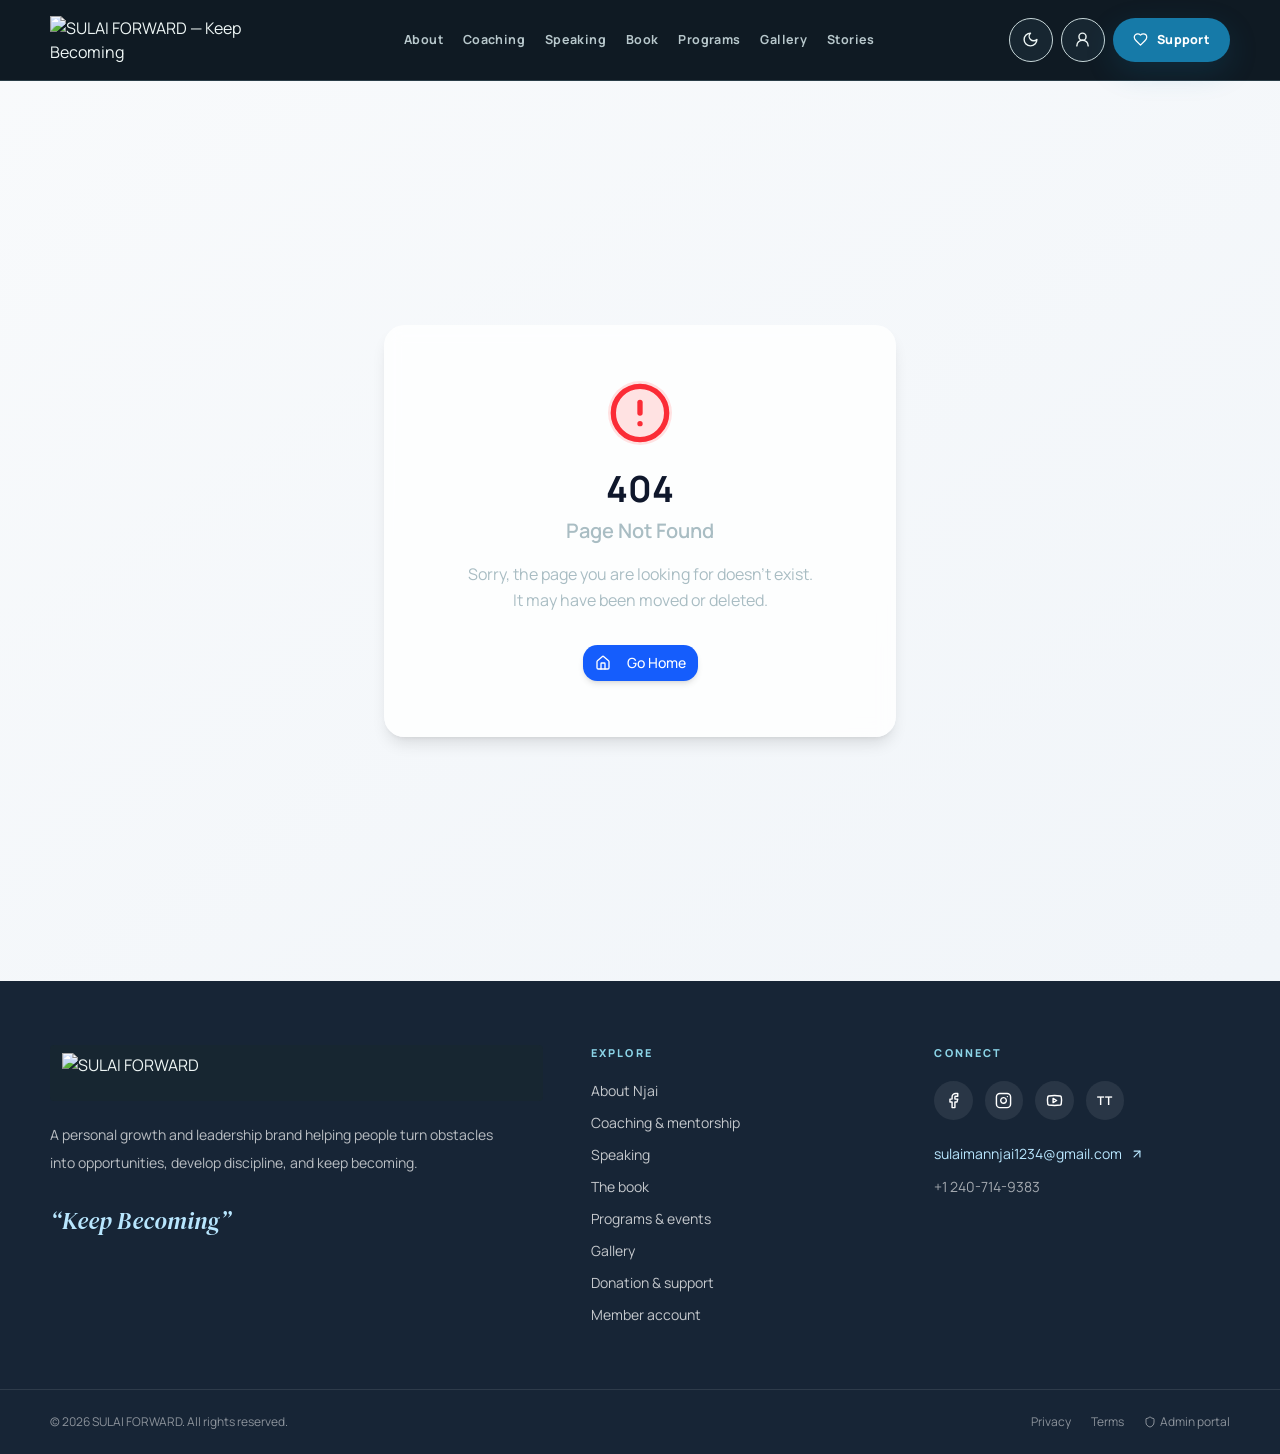
==== commit 0806df58: "Preserve direct-link routes for polished release" ====
--- a/about/index.html
+++ b/about/index.html
@@ -23,7 +23,7 @@
     <link rel="preconnect" href="https://fonts.gstatic.com" crossorigin />
     <link href="https://fonts.googleapis.com/css2?family=DM+Serif+Display:ital@0;1&family=Manrope:wght@400;500;600;700;800&display=swap" rel="stylesheet" />
     <title>SULAI FORWARD — Keep Becoming</title>
-    <script type="module" crossorigin src="/assets/index-DNIe5Ilm.js"></script>
+    <script type="module" crossorigin src="/assets/index-Djtz4NMI.js"></script>
     <link rel="stylesheet" crossorigin href="/assets/index-C2KiG-G6.css">
   </head>
   <body>
@@ -88,7 +88,7 @@
 </script>
 
     <div id="root"></div>
-    <script defer src="%VITE_ANALYTICS_ENDPOINT%/umami" data-website-id="%VITE_ANALYTICS_WEBSITE_ID%"></script>
+    <script defer src="https://manus-analytics.com/umami" data-website-id="f71eba4a-6264-4f76-975d-a44ca8166aa9"></script>
     <script>
       (() => {
         const hide = node => {
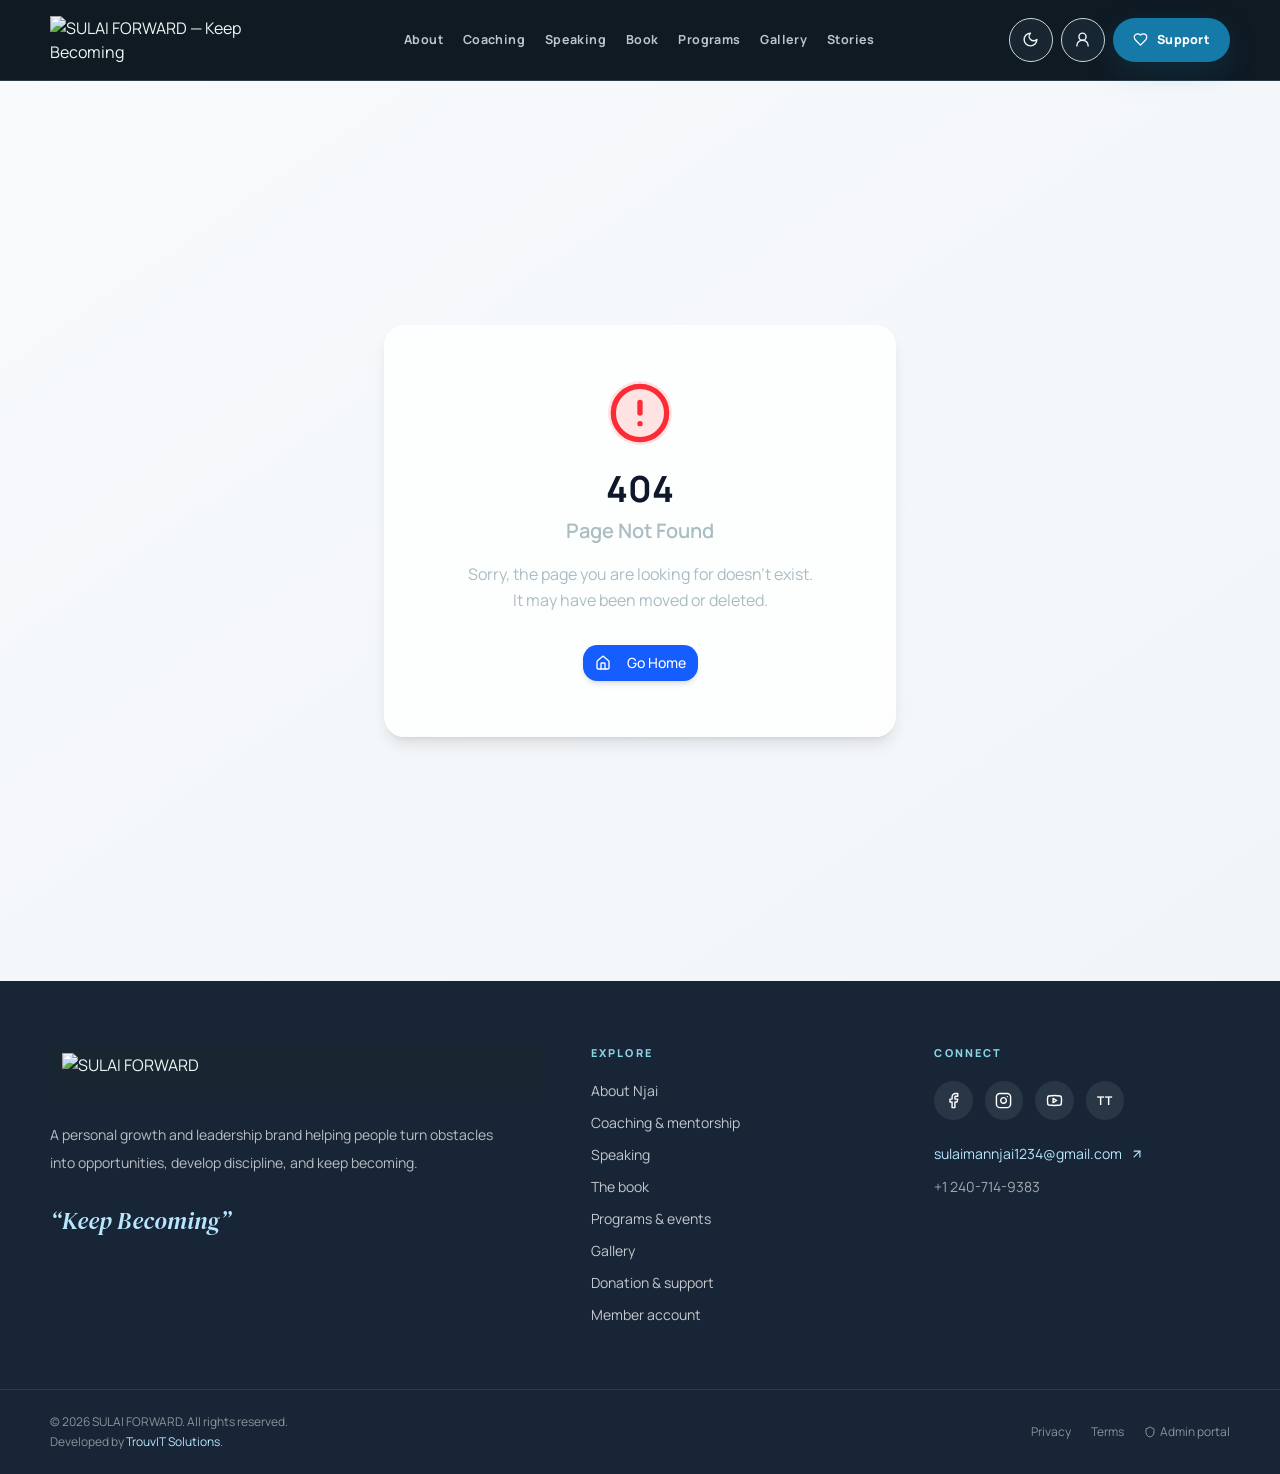
==== commit 2999a976: "Add guest PDF checkout and official cover" ====
--- a/about/index.html
+++ b/about/index.html
@@ -23,8 +23,8 @@
     <link rel="preconnect" href="https://fonts.gstatic.com" crossorigin />
     <link href="https://fonts.googleapis.com/css2?family=DM+Serif+Display:ital@0;1&family=Manrope:wght@400;500;600;700;800&display=swap" rel="stylesheet" />
     <title>SULAI FORWARD — Keep Becoming</title>
-    <script type="module" crossorigin src="/assets/index-Djtz4NMI.js"></script>
-    <link rel="stylesheet" crossorigin href="/assets/index-C2KiG-G6.css">
+    <script type="module" crossorigin src="/assets/index-CSrfyAD-.js"></script>
+    <link rel="stylesheet" crossorigin href="/assets/index-Cp73VA1Y.css">
   </head>
   <body>
     <script id="manus-runtime">window.__MANUS_HOST_DEV__ = false;
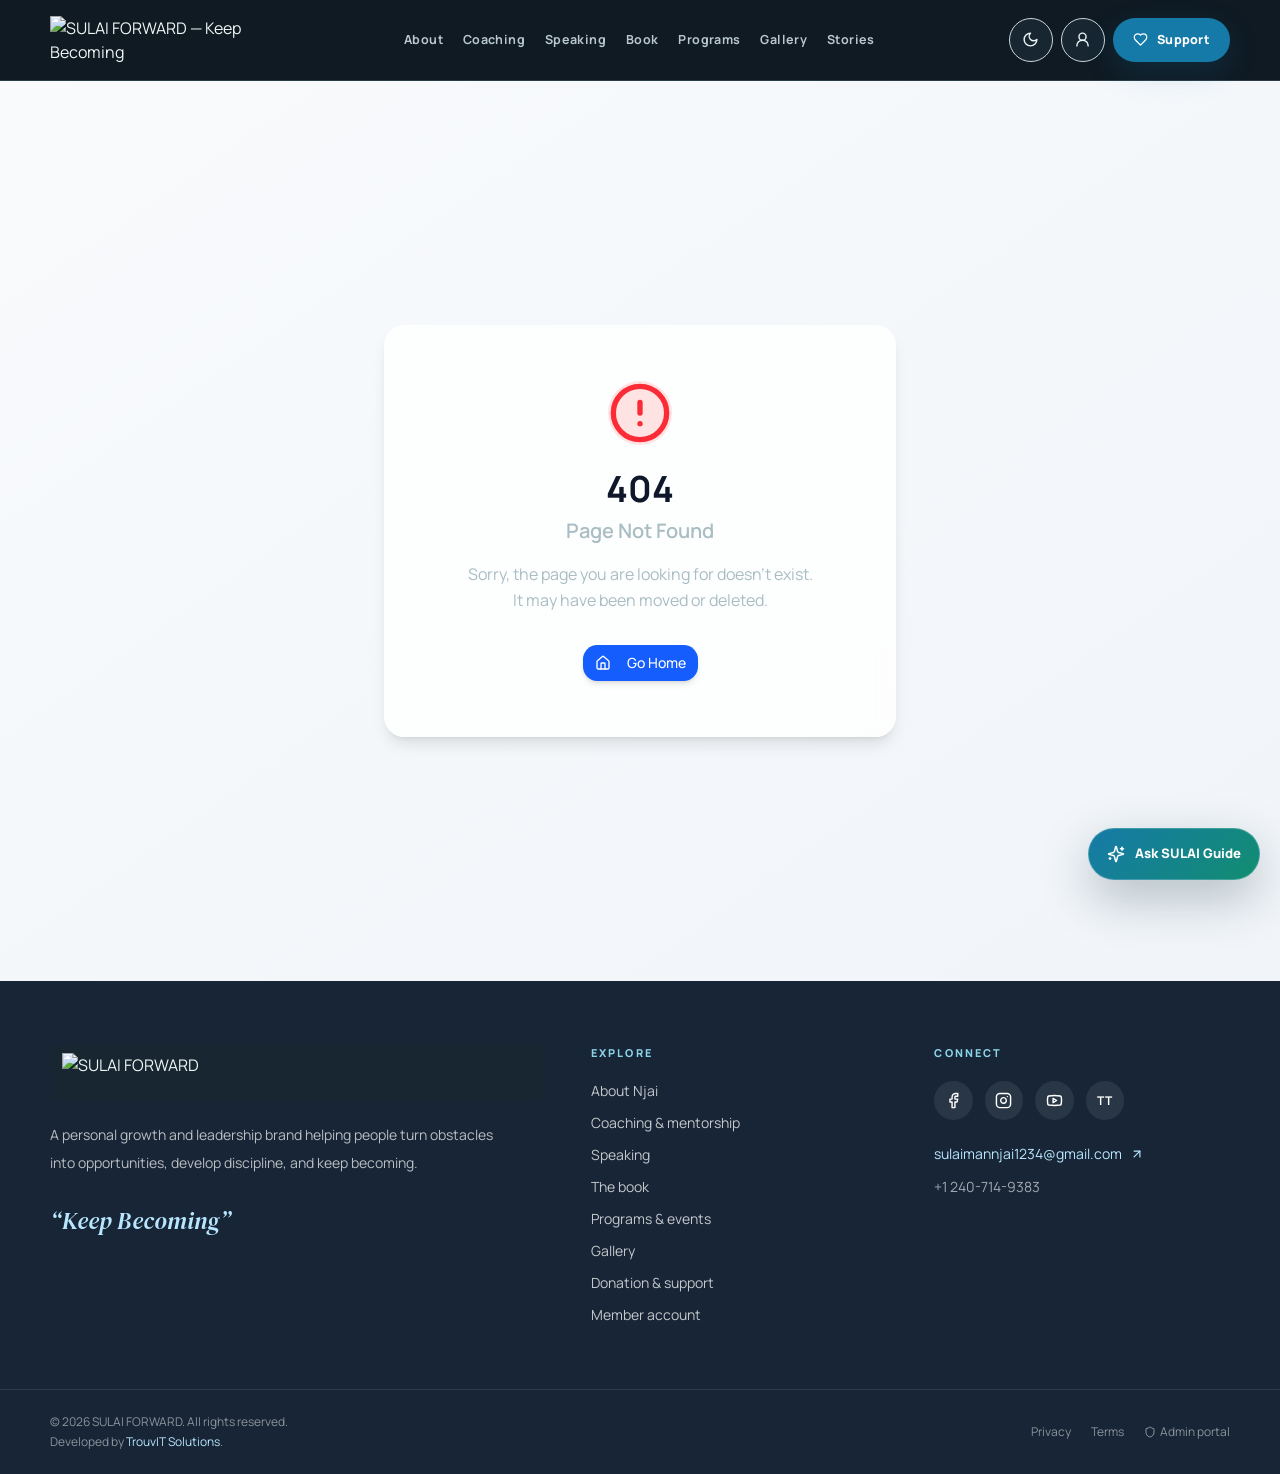
==== commit a709836a: "Publish $1 book, wallet options, and SULAI Guide" ====
--- a/about/index.html
+++ b/about/index.html
@@ -23,8 +23,8 @@
     <link rel="preconnect" href="https://fonts.gstatic.com" crossorigin />
     <link href="https://fonts.googleapis.com/css2?family=DM+Serif+Display:ital@0;1&family=Manrope:wght@400;500;600;700;800&display=swap" rel="stylesheet" />
     <title>SULAI FORWARD — Keep Becoming</title>
-    <script type="module" crossorigin src="/assets/index-CSrfyAD-.js"></script>
-    <link rel="stylesheet" crossorigin href="/assets/index-Cp73VA1Y.css">
+    <script type="module" crossorigin src="/assets/index-duv4j-li.js"></script>
+    <link rel="stylesheet" crossorigin href="/assets/index-DGtJjLte.css">
   </head>
   <body>
     <script id="manus-runtime">window.__MANUS_HOST_DEV__ = false;
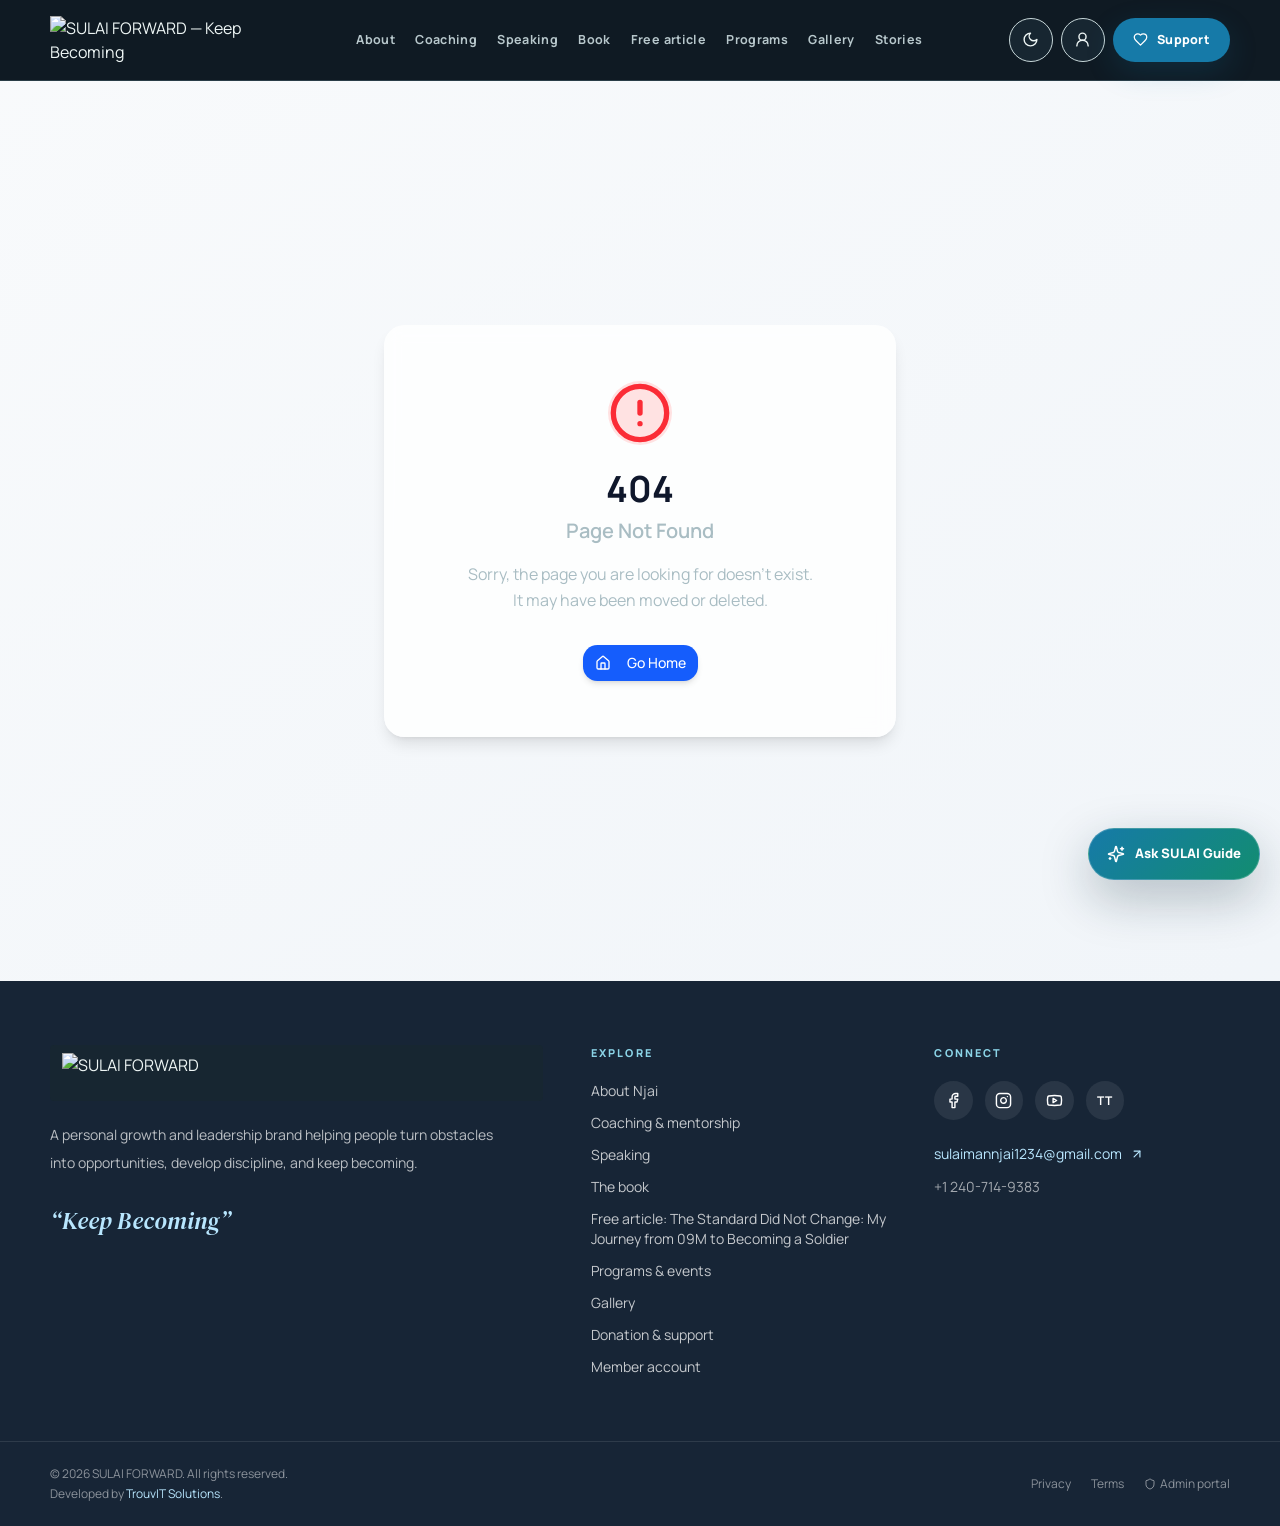
==== commit b5234ae2: "Fix Stripe return verification, bank-app Zelle, and free article discovery" ====
--- a/about/index.html
+++ b/about/index.html
@@ -23,8 +23,8 @@
     <link rel="preconnect" href="https://fonts.gstatic.com" crossorigin />
     <link href="https://fonts.googleapis.com/css2?family=DM+Serif+Display:ital@0;1&family=Manrope:wght@400;500;600;700;800&display=swap" rel="stylesheet" />
     <title>SULAI FORWARD — Keep Becoming</title>
-    <script type="module" crossorigin src="/assets/index-duv4j-li.js"></script>
-    <link rel="stylesheet" crossorigin href="/assets/index-DGtJjLte.css">
+    <script type="module" crossorigin src="/assets/index-BxCxWuXP.js"></script>
+    <link rel="stylesheet" crossorigin href="/assets/index-D64zc38-.css">
   </head>
   <body>
     <script id="manus-runtime">window.__MANUS_HOST_DEV__ = false;
